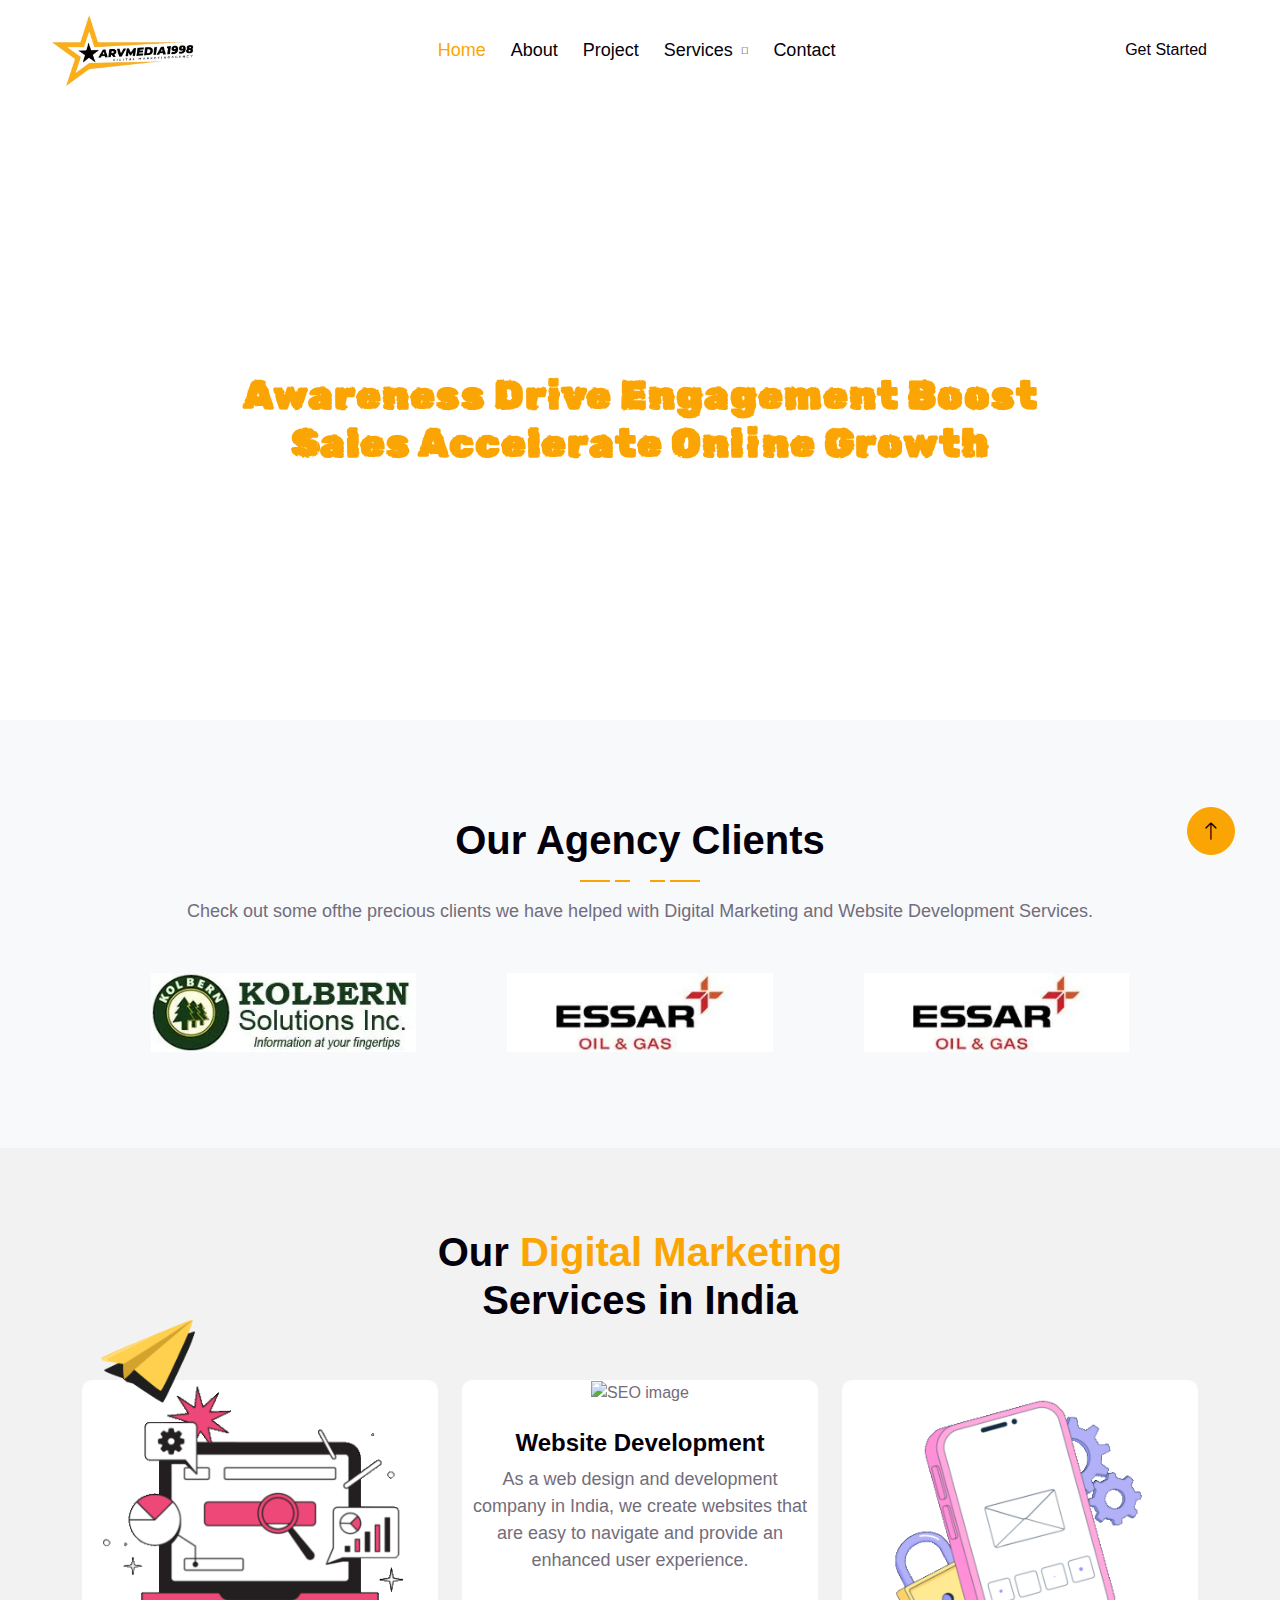
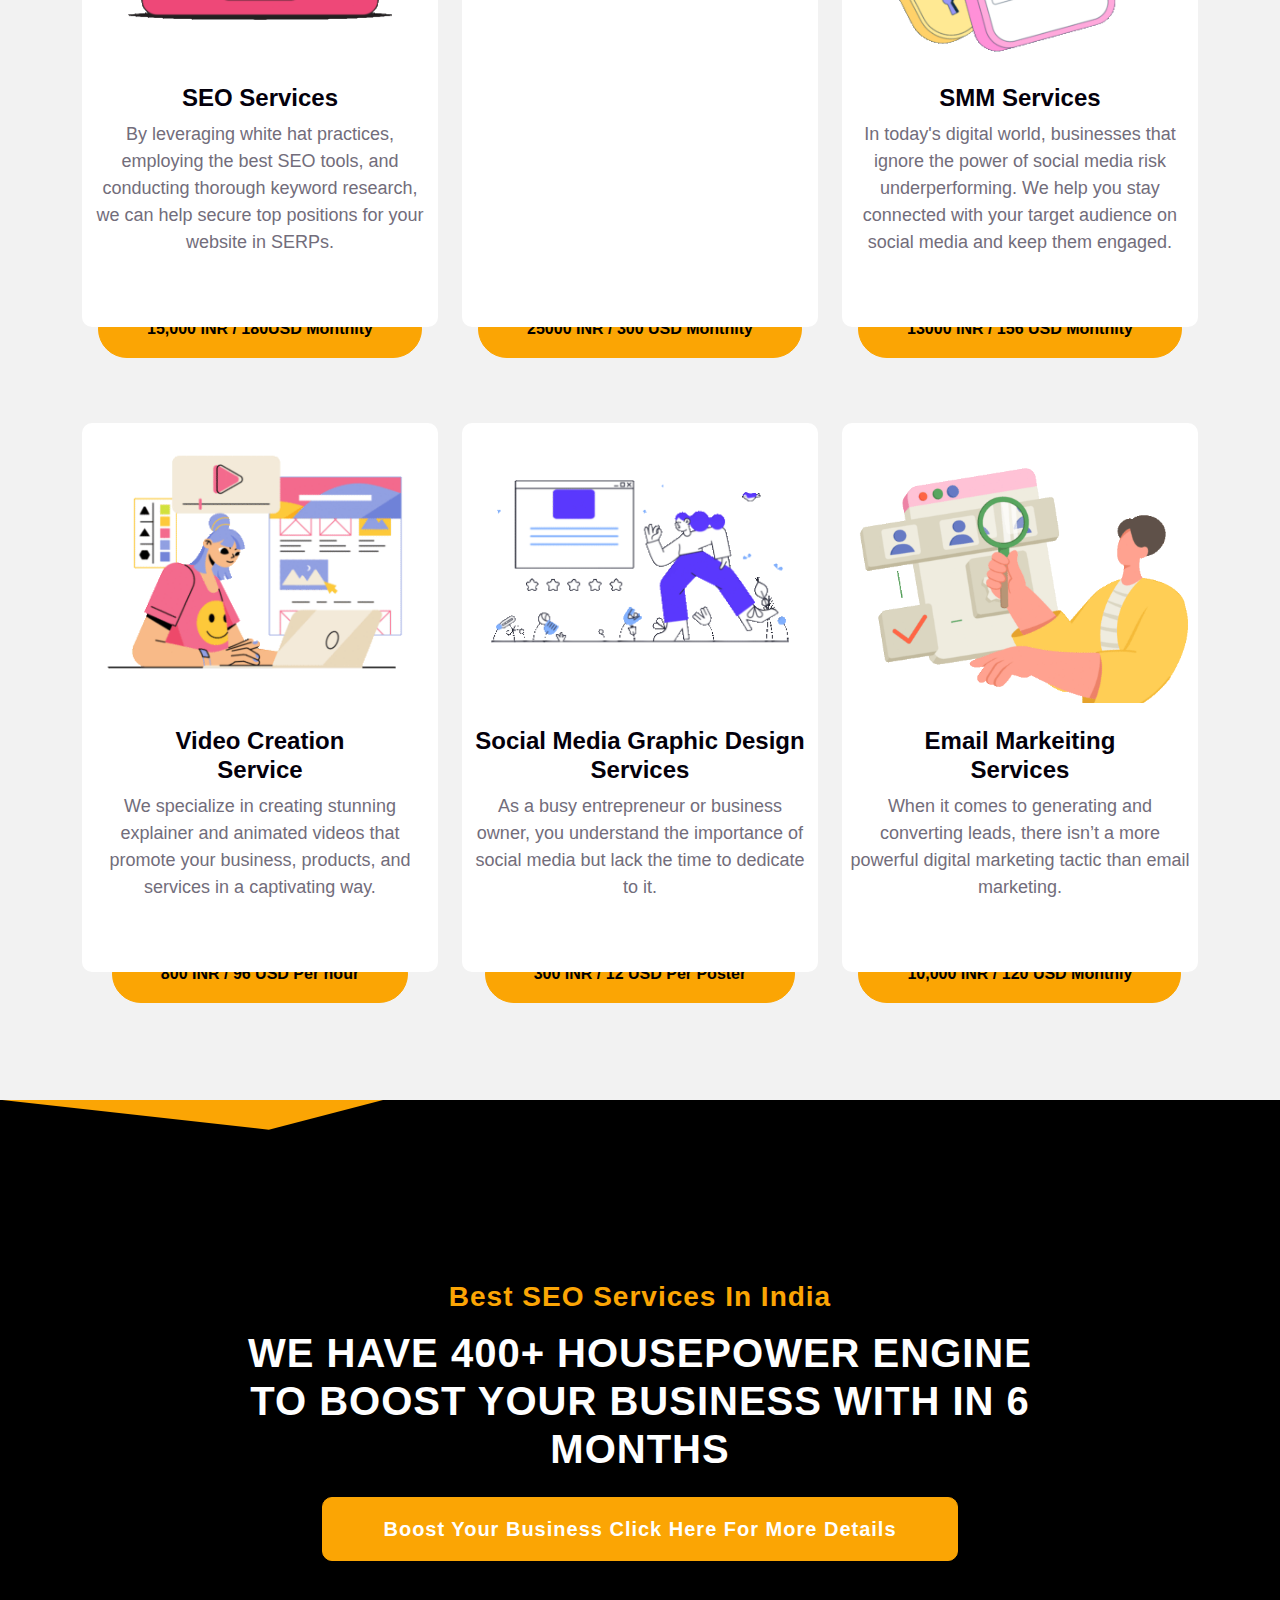
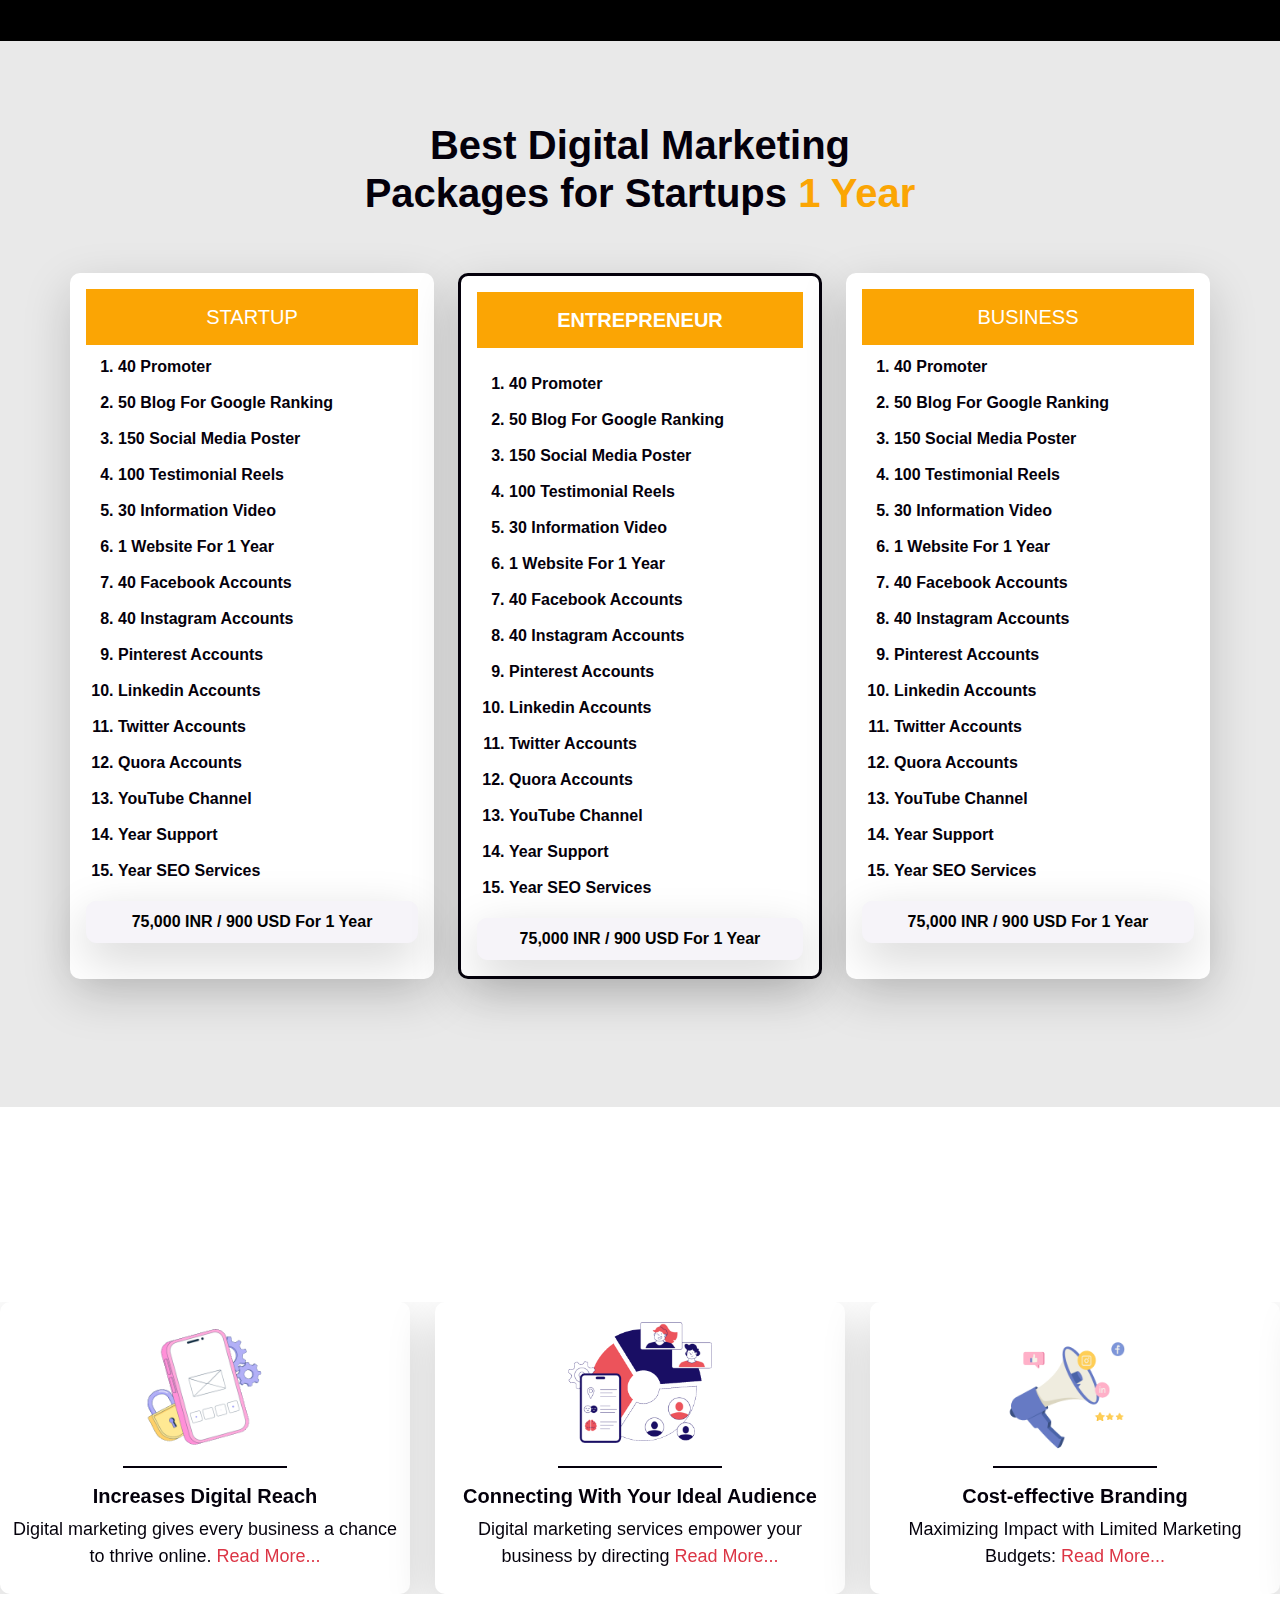
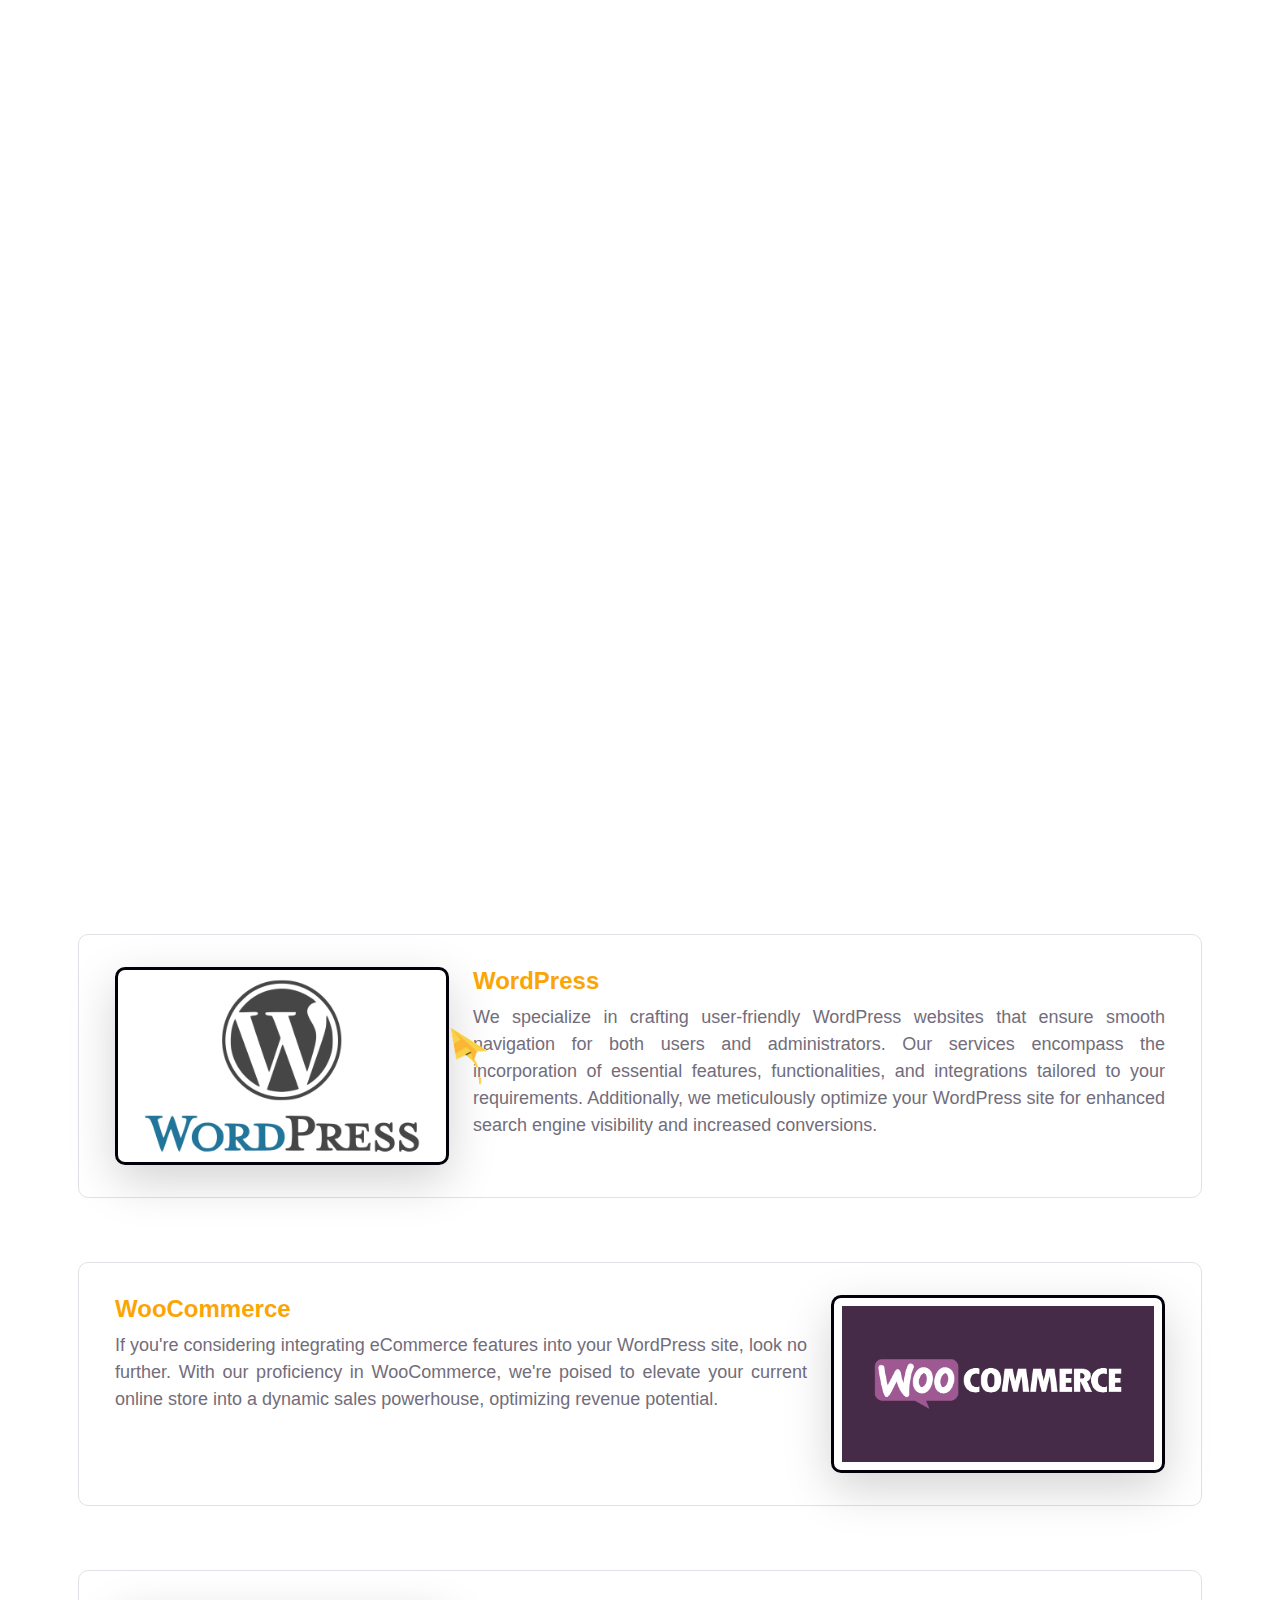
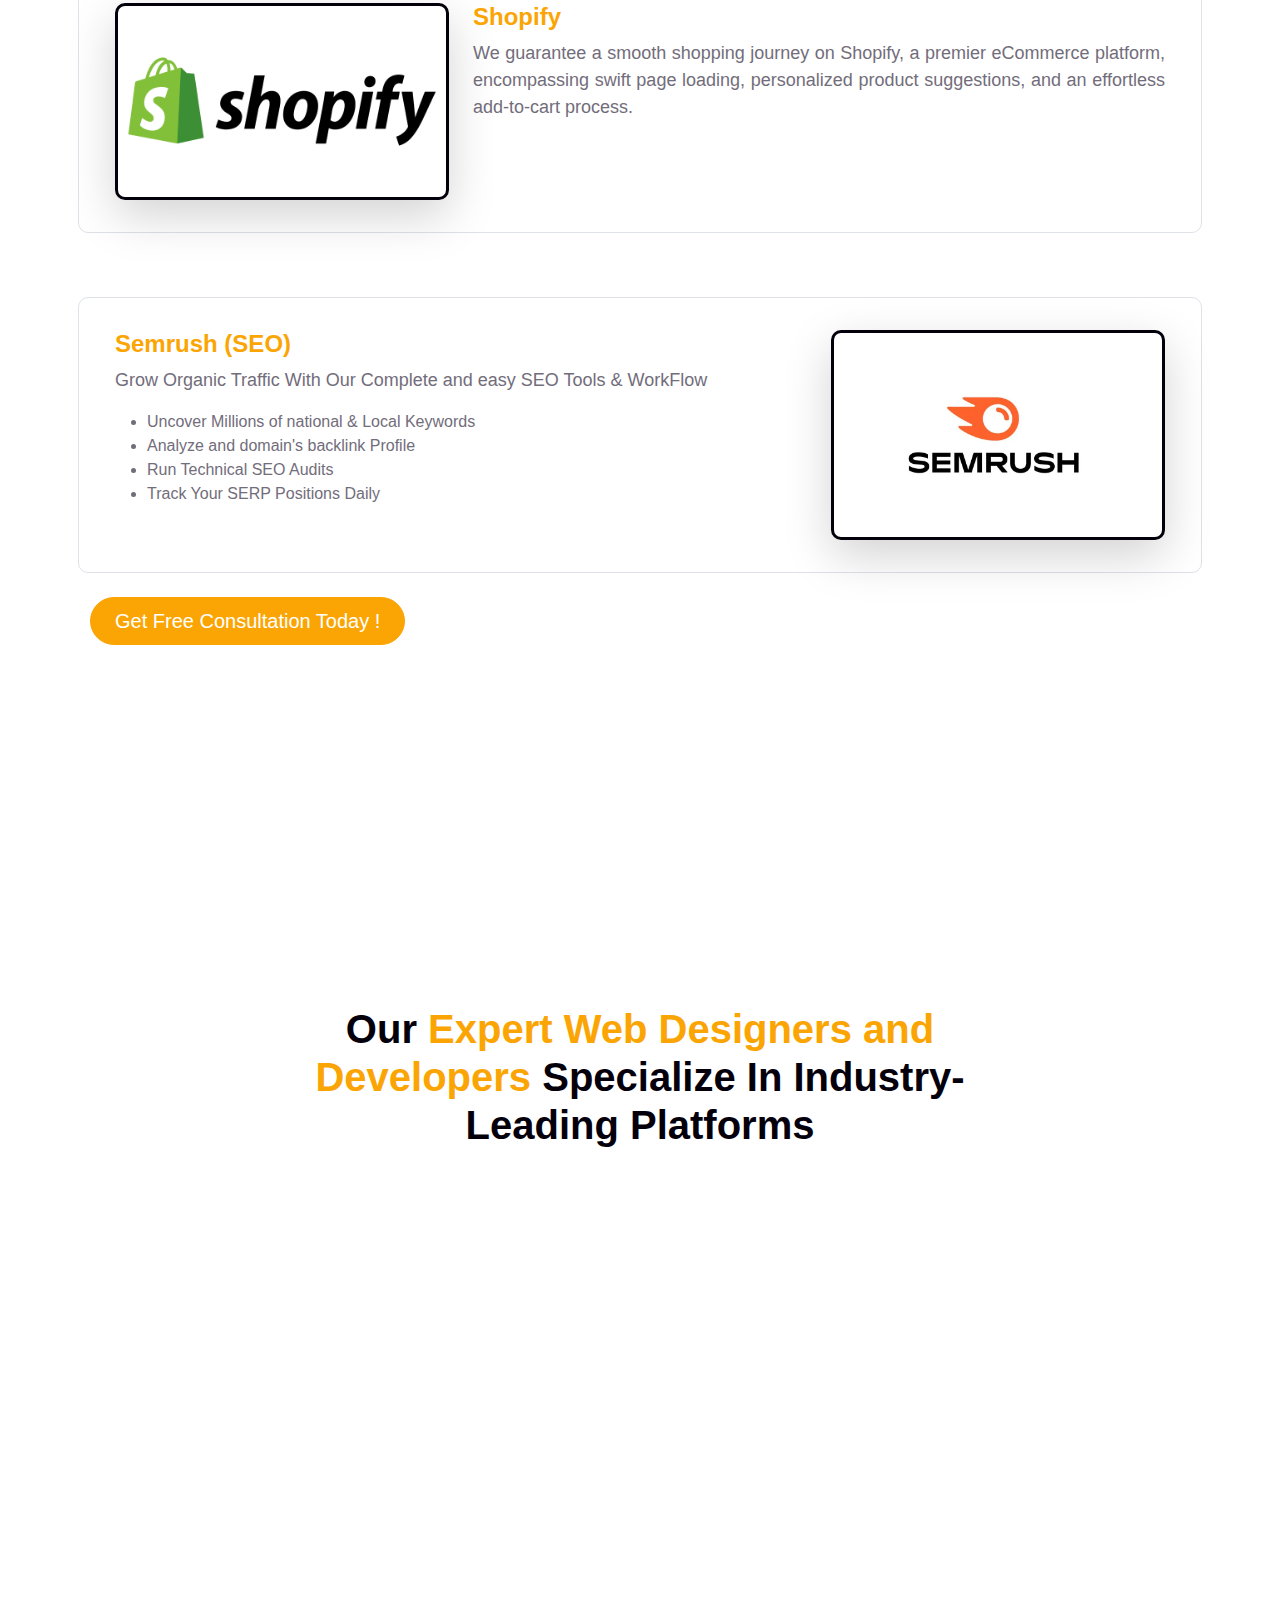
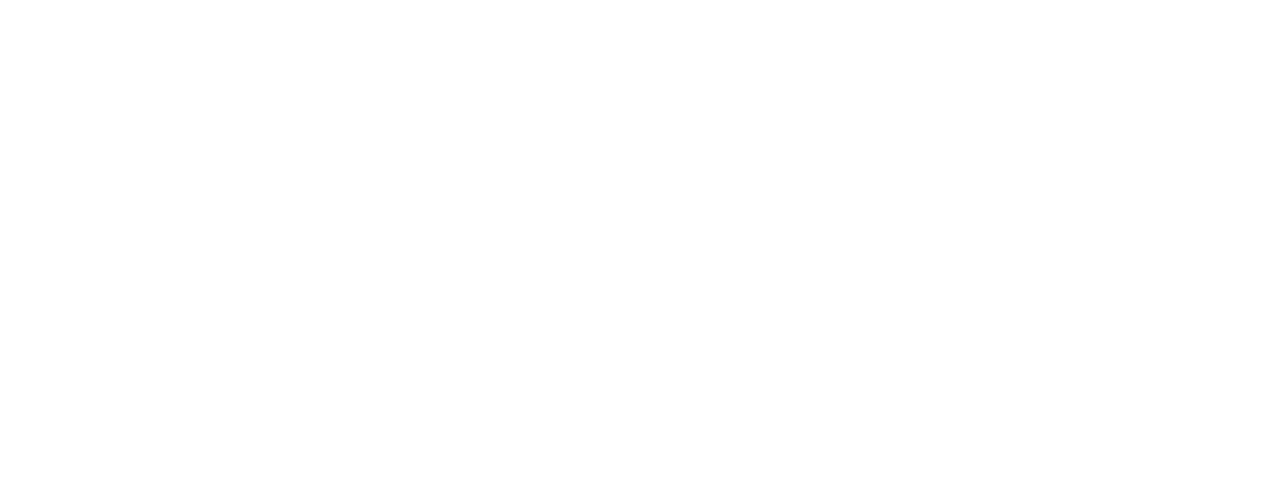
==== index.html @ aaf9b1e8 "load" ====
<!DOCTYPE html>
<html lang="en">

<head>
    <meta charset="utf-8">
    <title>DGital - Digital Agency HTML Template</title>
    <meta content="width=device-width, initial-scale=1.0" name="viewport">
    <meta content="" name="keywords">
    <meta content="" name="description">

    <!-- Favicon -->
    <link href="img/favicon.ico" rel="icon">

    <!-- Google Web Fonts -->
    <link rel="preconnect" href="https://fonts.googleapis.com">
    <link rel="preconnect" href="https://fonts.gstatic.com" crossorigin>
    <link href="https://fonts.googleapis.com/css2?family=Heebo:wght@400;500&family=Jost:wght@500;600;700&display=swap"
        rel="stylesheet">
    <link rel="preconnect" href="https://fonts.googleapis.com">
    <link rel="preconnect" href="https://fonts.gstatic.com" crossorigin>
    <link
        href="https://fonts.googleapis.com/css2?family=Edu+AU+VIC+WA+NT+Hand:wght@400..700&family=Rubik+Distressed&family=Rubik+Maps&display=swap"
        rel="stylesheet">
    <!-- Icon Font Stylesheet -->
    <link href="https://cdnjs.cloudflare.com/ajax/libs/font-awesome/5.10.0/css/all.min.css" rel="stylesheet">
    <link href="https://cdn.jsdelivr.net/npm/bootstrap-icons@1.4.1/font/bootstrap-icons.css" rel="stylesheet">

    <!-- Libraries Stylesheet -->
    <link href="lib/animate/animate.min.css" rel="stylesheet">
    <link href="lib/owlcarousel/assets/owl.carousel.min.css" rel="stylesheet">
    <link href="lib/lightbox/css/lightbox.min.css" rel="stylesheet">

    <!-- Customized Bootstrap Stylesheet -->
    <link href="css/bootstrap.min.css" rel="stylesheet">
    <link rel="stylesheet" href="https://cdnjs.cloudflare.com/ajax/libs/font-awesome/6.6.0/css/all.min.css"
        integrity="sha512-Kc323vGBEqzTmouAECnVceyQqyqdsSiqLQISBL29aUW4U/M7pSPA/gEUZQqv1cwx4OnYxTxve5UMg5GT6L4JJg=="
        crossorigin="anonymous" referrerpolicy="no-referrer" />
    <!-- Template Stylesheet -->
    <link href="css/style.css" rel="stylesheet">
    <style>
        .box {
            height: 80vh;
            /* border: 1px solid red; */
            width: 100%;
        }

        .banner_content {
            position: absolute;
            top: 35%;
            left: 15%;
            text-align: center;
            /* color: white; */
            width: 70%;
        }
    </style>

</head>

<body>
    <div class="container-xxl bg-white p-0">
        <!-- Spinner Start -->
        <div id="spinner"
            class="show bg-white position-fixed translate-middle w-100 vh-100 top-50 start-50 d-flex align-items-center justify-content-center">
            <div class="spinner-grow text-primary" style="width: 3rem; height: 3rem;" role="status">
                <span class="sr-only">Loading...</span>
            </div>
        </div>
        <!-- Spinner End -->


        <!-- Navbar & Hero Start -->
        <div class="container-xxl position-relative p-0 ">
            <nav class="navbar navbar-expand-lg navbar-light bg-white px-4 px-lg-5 py-3 py-lg-0">
                <a href="" class="navbar-brand p-0">

                    <img src="image/logo/logo.jpg" height="100px" width="150px" style="object-fit: cover;" alt="Logo">
                </a>
                <button class="navbar-toggler text-dark" type="button" data-bs-toggle="collapse"
                    data-bs-target="#navbarCollapse">
                    <span class="fa fa-bars"></span>
                </button>
                <div class="collapse navbar-collapse" id="navbarCollapse">
                    <div class="navbar-nav mx-auto py-0">
                        <a href="index.html" class="nav-item nav-link active" style="color: #fcb900;">Home</a>
                        <a href="about.html" class="nav-item nav-link text-dark">About</a>

                        <a href="project.html" class="nav-item nav-link  text-dark">Project</a>
                        <div class="nav-item dropdown ">
                            <a href="#" class="nav-link dropdown-toggle  text-dark"
                                data-bs-toggle="dropdown">Services</a>
                            <div class="dropdown-menu m-0">
                                <a href="seo-services.html" class="dropdown-item">SEO Services</a>
                                <a href="web-designing.html" class="dropdown-item">Website Design Services </a>
                                <a href="404.html" class="dropdown-item">404 Page</a>
                            </div>
                        </div>
                        <a href="contact.html" class="nav-item nav-link  text-dark">Contact</a>
                    </div>
                    <a href="" class="btn rounded-pill py-2 px-4 ms-3 d-none d-lg-block  text-dark">Get Started</a>
                </div>
            </nav>
            <!-- 
            <div class="container-xxl bg-primary hero-header">
                <div class="container px-lg-5">
                    <div class="row g-5  ">
                        <div class="col-lg-6 text-center text-dark text-lg-start">
                            <h1 class="text-dark display-4 mb-4 animated slideInDown">
                                Award Winning Digital Marketing Company in India.</h1>
                            <p class="text-dark pb-3 animated slideInDown fs-4">Lorem ipsum dolor sit amet consectetur
                                adipisicing elit. Nisi, accusamus?</p>
                            <p class="fs-5">Lorem ipsum dolor sit amet consectetur adipisicing elit. Doloribus, impedit!
                            </p>
                            <p class="fs-5">Are you searching for the best digital marketing services in India?</p>
                            <div class="row mb-4">
                                <div class="col-6">
                                    <div class="row align-items-center">
                                        <div class="col-3">
                                            <i class="fa-solid fs-1 fa-map-location  "></i>
                                        </div>
                                        <div class="col">
                                            <p class="p-0 m-0"> Location</p>
                                            <a href="">fddhg</a>
                                        </div>
                                    </div>
                                </div>
                                <div class="col-6">
                                    <div class="row align-items-center">
                                        <div class="col-3">
                                            <i class="fa-solid fs-1 fa-phone  "></i>
                                        </div>
                                        <div class="col">
                                            <p class="p-0 m-0"> Location</p>
                                            <a href="">fddhg</a>
                                        </div>
                                    </div>
                                </div>
                            </div>
                            <a href=""
                                class="btn btn-secondary  py-sm-3 px-sm-5 rounded-pill me-3 animated slideInLeft">Read
                                More</a>
                            <a href="" class="btn btn-light py-sm-3 px-sm-5 rounded-pill animated slideInRight">Contact
                                Us</a>
                        </div>
                        <div class="col-lg-6 text-center text-lg-start align-self-center">
                            <img class="img-fluid animated zoomIn" src="img/hero.png" alt="">
                        </div>
                    </div>
                </div>
            </div> -->
            <div class="box position-relative">
                <iframe width="100%" height="100%" style="object-fit: cover;object-position: center;"
                    src="https://www.youtube.com/embed/usyYMVoJBBs?autoplay=1&mute=1&loop=1&playlist=usyYMVoJBBs&controls=0&modestbranding=1&rel=0"
                    title="YouTube video player" frameborder="0"
                    allow="accelerometer; autoplay; clipboard-write; encrypted-media; gyroscope; picture-in-picture; web-share"
                    referrerpolicy="strict-origin-when-cross-origin" allowfullscreen></iframe>

                <div class="banner_content  responsive_banner">
                    <h4 class="text-white display-6 mb-4">Unlock Your Brand’s Potential: Partner with Top Digital
                        Experts to</h4>
                    <h1 class="text-primary   font">Awareness
                        Drive Engagement
                        Boost Sales
                        Accelerate Online Growth</h1>
                    <p class="fs-5 text-white mt-4">“We have a Complete Solution For Internet Marketing.”</p>
                </div>
            </div>

        </div>
        <!-- Navbar & Hero End -->

        <!-- Our Agency Clients Start -->
        <div class="container-xxl py-5 wow fadeInUp" style="background-color: #f7f9fb;" data-wow-delay="0.1s">
            <div class="container py-5 px-lg-5">
                <!-- <p class="section-title text-secondary justify-content-center"><span></span>Our  Clients<span></span></p> -->
                <h1 class="text-center mb-3">Our Agency Clients</h1>
                <p class="section-title text-secondary justify-content-center"><span></span><span></span></p>

                <p class="text-center mt-2 mb-5  " sty>Check out some ofthe precious clients we have helped with Digital
                    Marketing and Website Development Services.
                </p>
                <div class="owl-carousel logo">
                    <img src="image/clients/1.jpg" alt="">
                    <img src="image/clients/2.jpg" alt="">
                    <img src="image/clients/2.jpg" alt="">
                    <img src="image/clients/2.jpg" alt="">
                </div>
            </div>
        </div>
        <!-- Our Agency Clients End -->
        <!-- Digital Marketing Services start here -->
        <section class="" style="background-color: #f2f2f2; padding: 5rem 0rem;">
            <div class="container  ">
                <div class="row position-relative justify-content-center">
                    <div class="col-lg-5">
                        <div class="service_text text-center ">
                            <h4 class="fs-1">Our <span class="text-primary">Digital Marketing</span> Services in India
                            </h4>
                           
                        </div>
                    </div>
                    <div class="">
                        <img src="image/gif/aniation1.gif" height="auto" width="15%" style="z-index: 1;" class="position-absolute top-50  start-0" alt="">
                    </div>
                    
                </div>
                <div class="row">
                    <div class="col-md-6 col-lg-4 text-center my-5 digital_marketing">
                        <div class="service_cards bg-white rounded h-100  text-center">
                            <!-- <img src="image/seo.jpg" height="auto" width="100%" alt="SEO image"> -->
                            <div class="bg-  mb-4">
                                <img src="image/gif/seo.gif" height="280px" style="object-fit: cover;" width="100%"
                                    alt="SEO image">
                            </div>
                            <div class="pb-4 px-2 ">
                                <h4 class="fw-bold">SEO Services</h4>
                                <p>By leveraging white hat practices,
                                    employing the best SEO tools, and
                                    conducting thorough keyword
                                    research, we can help secure top
                                    positions for your website in SERPs.
                                </p>
                            </div>

                        </div>
                        <a style="margin-top: -27px;" href=""
                            class="btn btn-secondary  fw-bold  py-sm-3 px-sm-5 rounded-pill   animated slideInLeft">15,000
                            INR /
                            180USD
                            Monthlty</a>
                    </div>
                    <div class="col-md-6 col-lg-4 text-center my-5 digital_marketing">
                        <div class="service_cards bg-white rounded h-100   text-center">
                            <div class="bg-  mb-4">
                                <img src="image/gif/modul-lettering-ux-slash-ui-with-toolbar-and-web-design-interface-text.gif"
                                    height="280px" style="object-fit: cover;" width="100%" alt="SEO image">
                            </div>
                            <div class="pb-4 px-2  ">
                                <h4 class="fw-bold">Website Development</h4>
                                <p>As a web design and development
                                    company in India, we create
                                    websites that are easy to navigate
                                    and provide an enhanced user
                                    experience.
                                </p>
                            </div>

                        </div>
                        <a style="margin-top: -27px;" href=""
                            class="btn btn-secondary  fw-bold  py-sm-3 px-sm-5 rounded-pill   animated slideInLeft">25000
                            INR / 300 USD
                            Monthlty</a>
                    </div>
                    <div class="col-md-6 align-items-center col-lg-4 text-center my-5 digital_marketing">
                        <div class="service_cards bg-white rounded h-100  text-center">
                            <div class="bg-  mb-4">
                                <img src="image/gif/1.gif" height="280px" style="object-fit: cover;" width="100%"
                                    alt="SEO image">
                            </div>
                            <!-- Whereas recognition of the inherent dignity -->
                            <div class="pb-4 px-2  ">
                                <h4 class="fw-bold">SMM Services</h4>
                                <p>In today's digital world, businesses
                                    that ignore the power of social
                                    media risk underperforming. We
                                    help you stay connected with your
                                    target audience on social media and
                                    keep them engaged.
                                </p>
                            </div>

                        </div>
                        <a style="margin-top: -27px;" href=""
                            class="btn btn-secondary  fw-bold  py-sm-3 px-sm-5 rounded-pill   animated slideInLeft">13000
                            INR / 156 USD
                            Monthlty</a>
                    </div>
                    <div class="col-md-6 col-lg-4 text-center my-5 digital_marketing">
                        <div class="service_cards bg-white rounded h-100  text-center">
                            <div class="bg-  mb-4">
                                <img src="image/gif/juicy-web-designer-girl-making-landing-page-with-video-color-palette-and-site-blocks.gif"
                                    height="280px" style="object-fit: cover;" width="100%" alt="SEO image">
                            </div>
                            <div class="pb-4 px-2  ">
                                <h4 class="fw-bold">Video Creation <br> Service</h4>
                                <p>We specialize in creating stunning
                                    explainer and animated videos that
                                    promote your business, products,
                                    and services in a captivating way.
                                </p>
                            </div>

                        </div>
                        <a style="margin-top: -27px;" href=""
                            class="btn btn-secondary  fw-bold  py-sm-3 px-sm-5 rounded-pill   animated slideInLeft">800
                            INR / 96 USD
                            Per hour</a>
                    </div>
                    <div class="col-md-6 col-lg-4 text-center my-5 digital_marketing">
                        <div class="service_cards bg-white rounded  h-100 text-center">
                            <div class="bg-  mb-4">
                                <img src="image/gif/pablita-woman-leaving-a-positive-review-on-website.gif"
                                    height="280px" style="object-fit: cover;" width="100%" alt="SEO image">
                            </div>
                            <div class="pb-4 px-2  ">
                                <h4 class="fw-bold">Social Media Graphic Design
                                    Services</h4>
                                <p>As a busy entrepreneur or business owner, you
                                    understand the importance of social media but lack the
                                    time to dedicate to it.
                                </p>
                            </div>

                        </div>
                        <a style="margin-top: -27px;" href=""
                            class="btn btn-secondary  fw-bold  py-sm-3 px-sm-5 rounded-pill   animated slideInLeft">300
                            INR / 12 USD
                            Per Poster</a>
                    </div>
                    <div class="col-md-6 col-lg-4 text-center my-5 digital_marketing">
                        <div class="service_cards bg-white rounded h-100  text-center">
                            <div class="bg-  mb-4">
                                <img src="image/gif/social-recruitment-process-with-hr-finding-the-right-candidate.gif"
                                    height="280px" style="object-fit: cover;" width="100%" alt="SEO image">
                            </div>
                            <div class="pb-4 px-2  ">
                                <h4 class="fw-bold">Email Markeiting <br> Services</h4>
                                <p>When it comes to generating and
                                    converting leads, there isn’t a more
                                    powerful digital marketing tactic
                                    than email marketing.
                                </p>
                            </div>

                        </div>
                        <a style="margin-top: -27px;" href=""
                            class="btn btn-secondary  fw-bold  py-sm-3 px-sm-5 rounded-pill   animated slideInLeft">10,000
                            INR / 120 USD
                            Monthly
                        </a>
                    </div>
                </div>
            </div>
        </section>
        <!-- Digital Marketing Services end here -->
        <section class=" w-100" style="background-color: black; letter-spacing: 1px;">
            <div class="bg_clip   "></div>
            <div class="container" style="padding: 5rem 0rem;">
                <div class="row justify-content-center text-center ">
                    <div class="col-lg-9  text-capitalize ">
                        <h4 class="fs-3 text-primary">Best SEO Services In India </h4>
                        <h2 class="display-6 text-white mt-3" style="font-family: sans-serif !important;">WE HAVE 400+
                            HOUSEPOWER ENGINE
                            TO BOOST YOUR BUSINESS WITH IN 6 MONTHS
                        </h2>
                        <a href="" class=" btn btn-primary p-3 mt-3 px-5 fw-bold fs-5 w-75 m-auto"> Boost Your Business
                            Click Here
                            For More Details</a>
                    </div>
                </div>
            </div>
        </section>

        <section style="background-color: #97979736;">
            <div class="container  " style="padding: 5rem 0rem;">
                <div class="row justify-content-center">
                    <div class="col-lg-6">
                        <div class="  text-center">
                            <h4 class="fs-1">Best Digital Marketing Packages for Startups <span
                                    class="text-primary fw-bold">1
                                    Year</span> </h4>
                        </div>
                    </div>
                </div>
                <div class="row">
                    <div class="col-lg-4 my-5">
                        <div class="package_card bg-white py-3 shadow-lg rounded h-100 bg-  px-3 pt-2 ">
                            <h5 class="bg-primary text-white p-3 text-center mt-2 ">STARTUP</h5>
                            <ol class="text-dark fw-bold ">
                                <li>40 Promoter </li>
                                <li>50 Blog For Google Ranking</li>
                                <li>150 Social Media Poster</li>
                                <li>100 Testimonial Reels </li>
                                <li>30 Information Video</li>
                                <li>1 Website For 1 Year</li>
                                <li>40 Facebook Accounts</li>
                                <li>40 Instagram Accounts</li>
                                <li> Pinterest Accounts</li>
                                <li>Linkedin Accounts</li>
                                <li>Twitter Accounts</li>
                                <li>Quora Accounts</li>
                                <li>YouTube Channel</li>
                                <li> Year Support</li>
                                <li> Year SEO Services</li>
                            </ol>
                            <a href="" class="btn btn-light w-100 shadow-lg p-2 fw-bold">75,000 INR /
                                900 USD For 1 Year</a>
                        </div>
                    </div>
                    <div class="col-lg-4 my-5">
                        <div
                            class="package_card  bg-white py-3 border border-dark border-3 shadow-lg rounded h-100 bg-  px-3 pt-2 ">
                            <h5 class="bg-primary fw-bold mb-4  text-white p-3 text-center mt-2 ">ENTREPRENEUR</h5>
                            <ol class="text-dark fw-bold ">
                                <li>40 Promoter </li>
                                <li>50 Blog For Google Ranking</li>
                                <li>150 Social Media Poster</li>
                                <li>100 Testimonial Reels </li>
                                <li>30 Information Video</li>
                                <li>1 Website For 1 Year</li>
                                <li>40 Facebook Accounts</li>
                                <li>40 Instagram Accounts</li>
                                <li> Pinterest Accounts</li>
                                <li>Linkedin Accounts</li>
                                <li>Twitter Accounts</li>
                                <li>Quora Accounts</li>
                                <li>YouTube Channel</li>
                                <li> Year Support</li>
                                <li> Year SEO Services</li>
                            </ol>
                            <a href="" class="btn btn-light w-100 shadow-lg p-2 fw-bold">75,000 INR /
                                900 USD For 1 Year</a>
                        </div>
                    </div>
                    <div class="col-lg-4 my-5">
                        <div class="package_card bg-white py-3 shadow-lg rounded h-100 bg-  px-3 pt-2 ">
                            <h5 class="bg-primary text-white p-3 text-center mt-2 ">BUSINESS</h5>
                            <ol class="text-dark fw-bold ">
                                <li>40 Promoter </li>
                                <li>50 Blog For Google Ranking</li>
                                <li>150 Social Media Poster</li>
                                <li>100 Testimonial Reels </li>
                                <li>30 Information Video</li>
                                <li>1 Website For 1 Year</li>
                                <li>40 Facebook Accounts</li>
                                <li>40 Instagram Accounts</li>
                                <li> Pinterest Accounts</li>
                                <li>Linkedin Accounts</li>
                                <li>Twitter Accounts</li>
                                <li>Quora Accounts</li>
                                <li>YouTube Channel</li>
                                <li> Year Support</li>
                                <li> Year SEO Services</li>
                            </ol>
                            <a href="" class="btn btn-light w-100 shadow-lg p-2 fw-bold">75,000 INR /
                                900 USD For 1 Year</a>
                        </div>
                    </div>
                </div>
            </div>
        </section>

        <!-- <section>
            <div class="container">
                <div class="row">
                    <div class="col-8">
                        <div class="row">
                            <div class="col-4">
                                <img src="1.png" height="auto" width="100%" alt="">
                                <p></p>
                            </div>
                        </div>
                    </div>
                </div>
            </div>
        </section> -->





        <div class="box_conteiner">
            <div class="container">
                <div class="row justify-content-center">
                    <div class="col-lg-6">
                        <h4 class="mb-5 text-center text-white fs-3">How Does ARV MEDIA 1998 Help Your Business Grow
                            Digitally?
                        </h4>

                    </div>
                </div>
            </div>
            <style>
                .icon_bg img {
                    height: auto;
                    width: 40% !important;
                    /* transform: scale(0.8); */
                }
            </style>
            <div class="owl-carousel caro">
                <div class="item ">
                    <div class="bg-white d-block shadow-lg rounded icon_bg">
                        <img src="image/gif/1.gif" class="border-bottom border-dark border-2 sshadow-lg" height="300px"
                            width="100%" style="object-fit: cover;" alt="">
                        <!-- <img src="image/icon/why3.png" height="auto" width="50%" alt=""> -->
                        <div class="img_content_box text-center text-dark mt-2 p-2">
                            <h5 class="fw-bold mb-2">Increases Digital Reach</h5>
                            <p>Digital marketing gives every business a chance to thrive online. <span
                                    class="text-danger">Read More...</span></p>
                        </div>
                    </div>

                </div>
                <div class="item">
                    <div href="" class="bg-white d-block shadow-lg rounded icon_bg">
                        <img src="image/gif/2.gif" class="border-bottom border-dark border-2 sshadow-lg" height="300px"
                            width="100%" style="object-fit: cover;" alt="">
                        <div class="img_content_box text-center text-dark mt-2 p-2">
                            <h5 class="fw-bold mb-2">Connecting With Your Ideal Audience</h5>
                            <p>Digital marketing services empower your business by directing <span
                                    class="text-danger">Read More...</span></p>
                        </div>
                    </div>
                </div>
                <div class="item">
                    <div href="" class="bg-white d-block shadow-lg rounded icon_bg">
                        <img src="image/gif/3.gif" class="border-bottom border-dark border-2 sshadow-lg" height="300px"
                            width="100%" style="object-fit: cover;" alt="">
                        <div class="img_content_box text-center text-dark mt-2 p-2">
                            <h5 class="fw-bold mb-2">Cost-effective Branding</h5>
                            <p>Maximizing Impact with Limited Marketing Budgets: <span class="text-danger">Read
                                    More...</span></p>

                        </div>
                    </div>
                </div>
                <!-- <div class="item">
                    <div href="" class="bg-white d-block shadow-lg rounded icon_bg">
                        <img src="image/gif/4.gif" class="border-bottom border-dark border-2 sshadow-lg" height="300px"
                            width="100%" style="object-fit: cover;" alt="">
                        <div class="img_content_box text-center text-dark mt-2 p-2">
                            <h5 class="fw-bold mb-2">Remarketing Opportunities</h5>
                            <p>The landscape of digital marketing has brought forth a myriad <span
                                    class="text-danger">Read More...</span></p>

                        </div>
                    </div>
                </div> -->
                <!-- <div class="item">
                    <div href="" class="bg-white d-block shadow-lg rounded icon_bg">
                        <img src="image/gif/5.gif" class="border-bottom border-dark border-2 sshadow-lg" height="300px"
                            width="100%" style="object-fit: cover;" alt="">
                        <div class="img_content_box text-center text-dark mt-2 p-2">
                            <h5 class="fw-bold mb-2">Trackable And Measurable Results</h5>
                            <p>Using conventional marketing approaches, <span class="text-danger">Read More...</span>
                            </p>

                        </div>
                    </div>
                </div> -->
                <div class="item">
                    <div href="" class="bg-white d-block shadow-lg rounded icon_bg">
                        <img src="image/gif/6.gif" class="border-bottom border-dark border-2 sshadow-lg" height="300px"
                            width="100%" style="object-fit: cover;" alt="">
                        <div class="img_content_box text-center text-dark mt-2 p-2">
                            <h5 class="fw-bold mb-2">Increase Earnings</h5>
                            <p>Digital marketing solutions pave the way for elevated conversion <span
                                    class="text-danger">Read More...</span></p>

                        </div>
                    </div>
                </div>
            </div>
        </div>

        <!-- Facts Start -->
        <div class="container-xxl  fact py-5 wow fadeInUp" data-wow-delay="0.1s">
            <div class="container py-5 px-lg-5">
                <div class="row g-4">
                    <div class="col-md-6 col-lg-3 text-center wow fadeIn" data-wow-delay="0.1s">
                        <div class="shadow-lg p-3 rounded ">
                            <i class="fa fa-certificate fa-3x text-secondary mb-3"></i>
                            <div class="d-flex justify-content-center">
                                <h1 class=" mb-2" data-toggle="counter-up">10000</h1>
                                <h1>+</h1>
                            </div>
                            <p class=" mb-0  fs-4 text-dark fw-bold ">Keywords Ranked </p>
                        </div>
                    </div>
                    <div class="col-md-6 col-lg-3 text-center wow fadeIn" data-wow-delay="0.3s">
                        <div class="shadow-lg p-3 rounded">
                            <i class="fa fa-users-cog fa-3x text-secondary mb-3"></i>
                            <div class="d-flex justify-content-center">
                                <h1 class=" mb-2" data-toggle="counter-up">2000</h1>
                                <h1>+</h1>
                            </div>
                            <p class=" mb-0  fs-4 text-dark fw-bold">Case Studies
                            </p>
                        </div>
                    </div>

                    <div class="col-md-6 col-lg-3 text-center wow fadeIn" data-wow-delay="0.7s">
                        <div class="shadow-lg p-3 rounded">
                            <i class="fa fa-users fa-3x text-secondary mb-3"></i>
                            <div class="d-flex justify-content-center">
                                <h1 class=" mb-2" data-toggle="counter-up">1000</h1>
                                <h1>+</h1>
                            </div>
                            <p class=" mb-0  fs-4 text-dark fw-bold">Reviews </p>
                        </div>
                    </div>
                    <div class="col-md-6 col-lg-3 text-center wow fadeIn" data-wow-delay="0.s">
                        <div class="shadow-lg p-3 rounded">
                            <i class="fa fa-check fa-3x text-secondary mb-3"></i>

                            <div class="d-flex justify-content-center">
                                <h1 class=" mb-2" data-toggle="counter-up">15</h1>
                                <h1>K+</h1>
                            </div>
                            <p class=" mb-0  fs-4 text-dark fw-bold">Leads Generated </p>
                        </div>
                    </div>
                </div>
            </div>
        </div>
        <!-- Facts End -->
        <style>
            .fixed_bg {
                background-image: linear-gradient(rgba(0, 0, 0, 0.507), rgba(0, 0, 0, 0.438)), url(people-creating-new-project_23-2147656719.jpg);
                background-size: cover;
                background-attachment: fixed;
                padding: 5rem 0rem;
            }
        </style>
        <div class="fixed_bg">
            <div class="container">
                <div class="row justify-content-center">
                    <div class="col-lg-8 position-relative">
                        <div class="service_text text-center  ">
                            <h4 class="fs-1 text-white">Our Expert Web Designers and Developers
                                Specialize In
                                Industry-Leading Platforms</h4>

                        </div>
                        <img src="image/gif/animation.gif" class="position-absolute top-0" height="auto" width="30%" alt="">

                    </div>
                </div>
                <div class="row my-5 p-2 ">
                    <div class="col-12  ">
                        <div class="row px-4 border rounded py-4 bg-white">
                            <div class="col-lg-4 my-2">
                                <img src="image/lanuage-logo/wp.png" height="auto"
                                    class="border border-dark border-3 p-2 rounded shadow-lg" width="100%" alt="">
                            </div>
                            <div class="col-lg-8 my-2 pere_justify">
                                <h4 class="text-primary">WordPress</h4>
                                <p>We specialize in crafting user-friendly WordPress websites that ensure smooth
                                    navigation
                                    for both users and
                                    administrators. Our services encompass the incorporation of essential features,
                                    functionalities, and
                                    integrations tailored to your requirements. Additionally, we meticulously optimize
                                    your
                                    WordPress site for
                                    enhanced search engine visibility and increased conversions.</p>
                            </div>
                        </div>
                    </div>
                </div>
                <div class="row my-5 p-2">
                    <div class="col-12  ">
                        <div class="row px-4 border rounded py-4 bg-white flex-column-reverse flex-lg-row">

                            <div class="col-lg-8 my-2 pere_justify">
                                <h4 class="text-primary">WooCommerce</h4>
                                <p>If you're considering integrating eCommerce features into your WordPress
                                    site, look no further. With our proficiency in WooCommerce, we're poised
                                    to elevate your current online store into a dynamic sales powerhouse,
                                    optimizing revenue potential.</p>
                            </div>
                            <div class="col-lg-4 my-2">
                                <img src="image/lanuage-logo/wc.jpg" height="auto"
                                    class="border border-dark border-3 p-2 rounded shadow-lg" width="100%" alt="">
                            </div>
                        </div>
                    </div>
                </div>
                <div class="row my-5 p-2">
                    <div class="col-12  ">
                        <div class="row px-4 border rounded py-4 bg-white">
                            <div class="col-lg-4 my-2">
                                <img src="image/lanuage-logo/shopy.png" height="auto"
                                    class="border border-dark border-3 p-2 rounded shadow-lg" width="100%" alt="">
                            </div>
                            <div class="col-lg-8 my-2 pere_justify">
                                <h4 class="text-primary">Shopify</h4>
                                <p>We guarantee a smooth shopping journey on Shopify, a premier
                                    eCommerce platform, encompassing swift page loading, personalized
                                    product suggestions, and an effortless add-to-cart process.
                                </p>
                            </div>
                        </div>
                    </div>
                </div>
                <div class="row my-5 p-2">
                    <div class="col-12  ">
                        <div class="row px-4 border rounded py-4 bg-white flex-column-reverse flex-lg-row">
                            <div class="col-lg-8 my-2 pere_justify">
                                <h4 class="text-primary">Semrush (SEO)</h4>
                                <p>Grow Organic Traffic With Our Complete and easy SEO Tools & WorkFlow </p>
                                <ul>
                                    <li> Uncover Millions of national & Local Keywords </li>
                                    <li> Analyze and domain's backlink Profile </li>
                                    <li> Run Technical SEO Audits</li>
                                    <li> Track Your SERP Positions Daily
                                    </li>
                                </ul>
                            </div>
                            <div class="col-lg-4 my-2">
                                <img src="image/lanuage-logo/semrush.jpg" height="auto"
                                    class="border border-dark border-3 p-2 rounded shadow-lg" width="100%" alt="">
                            </div>
                        </div>
                    </div>
                    <div class="col-12 mt-4 text-center text-lg-start">
                        <a href="" class="btn btn-primary rounded-pill py-2 fs-5 px-4    text-white">Get Free
                            Consultation
                            Today !</a>

                    </div>
                </div>
            </div>
        </div>
      
        <!-- Testimonial Start -->
        <div class="margin">
            <div class="container ">
                <div class="row justify-content-center">
                    <div class="col-lg-8">
                        <div class="service_text text-center  ">
                            <h4 class="fs-1">Our <span class="text-primary"> Expert Web Designers and Developers</span>
                                Specialize In
                                Industry-Leading Platforms</h4>
                        </div>
                    </div>
                </div>
                <div class="row mt-5">
                    <div class="col-lg-4 my-3">
                        <div class="border h-100 p-2 rounded  wow fadeInUp" data-wow-delay="0.1s">
                            <div class="  ">
                                <div class="owl-carousel teste">
                                    <div class="testimonial-item  rounded my-4">
                                        <p class="fs-5"><i
                                                class="fa fa-quote-left fa-4x text-primary mt-n4 me-3"></i>Diam
                                            dolor diam ipsum sit. Aliqu diam amet diam et eos. Clita erat ipsum et lorem
                                            et
                                            sit sed stet lorem sit clita duo justo.</p>
                                        <!-- <div class="d-flex align-items-center">
                                        <img class="img-fluid flex-shrink-0 rounded-circle" src="img/testimonial-1.jpg" style="width: 65px; height: 65px;">
                                        <div class="ps-4">
                                            <h5 class="mb-1">Client Name</h5>
                                            <span>Profession</span>
                                        </div>
                                    </div> -->
                                    </div>
                                    <div class="testimonial-item   rounded my-4">
                                        <p class="fs-5"><i
                                                class="fa fa-quote-left fa-4x text-primary mt-n4 me-3"></i>Diam
                                            dolor diam ipsum sit. Aliqu diam amet diam et eos. Clita erat ipsum et lorem
                                            et
                                            sit sed stet lorem sit clita duo justo.</p>
                                        <!-- <div class="d-flex align-items-center">
                                        <img class="img-fluid flex-shrink-0 rounded-circle" src="img/testimonial-2.jpg" style="width: 65px; height: 65px;">
                                        <div class="ps-4">
                                            <h5 class="mb-1">Client Name</h5>
                                            <span>Profession</span>
                                        </div>
                                    </div> -->
                                    </div>
                                    <div class="testimonial-item   rounded my-4">
                                        <p class="fs-5"><i
                                                class="fa fa-quote-left fa-4x text-primary mt-n4 me-3"></i>Diam
                                            dolor diam ipsum sit. Aliqu diam amet diam et eos. Clita erat ipsum et lorem
                                            et
                                            sit sed stet lorem sit clita duo justo.</p>
                                        <!-- <div class="d-flex align-items-center">
                                        <img class="img-fluid flex-shrink-0 rounded-circle" src="img/testimonial-3.jpg" style="width: 65px; height: 65px;">
                                        <div class="ps-4">
                                            <h5 class="mb-1">Client Name</h5>
                                            <span>Profession</span>
                                        </div>
                                    </div> -->
                                    </div>
                                </div>
                            </div>
                        </div>
                    </div>
                    <div class="col-lg-4 my-3">
                        <div class="border h-100 p-2 rounded  wow fadeInUp" data-wow-delay="0.1s">
                            <div class="  ">
                                <div class="owl-carousel teste">
                                    <div class="testimonial-item   rounded my-4">
                                        <p class="fs-5"><i
                                                class="fa fa-quote-left fa-4x text-primary mt-n4 me-3"></i>Diam
                                            dolor diam ipsum sit. Aliqu diam amet diam et eos. Clita erat ipsum et lorem
                                            et
                                            sit sed stet lorem sit clita duo justo.</p>
                                        <!-- <div class="d-flex align-items-center">
                                        <img class="img-fluid flex-shrink-0 rounded-circle" src="img/testimonial-1.jpg" style="width: 65px; height: 65px;">
                                        <div class="ps-4">
                                            <h5 class="mb-1">Client Name</h5>
                                            <span>Profession</span>
                                        </div>
                                    </div> -->
                                    </div>
                                    <div class="testimonial-item   rounded my-4">
                                        <p class="fs-5"><i
                                                class="fa fa-quote-left fa-4x text-primary mt-n4 me-3"></i>Diam
                                            dolor diam ipsum sit. Aliqu diam amet diam et eos. Clita erat ipsum et lorem
                                            et
                                            sit sed stet lorem sit clita duo justo.</p>
                                        <!-- <div class="d-flex align-items-center">
                                        <img class="img-fluid flex-shrink-0 rounded-circle" src="img/testimonial-2.jpg" style="width: 65px; height: 65px;">
                                        <div class="ps-4">
                                            <h5 class="mb-1">Client Name</h5>
                                            <span>Profession</span>
                                        </div>
                                    </div> -->
                                    </div>
                                    <div class="testimonial-item   rounded my-4">
                                        <p class="fs-5"><i
                                                class="fa fa-quote-left fa-4x text-primary mt-n4 me-3"></i>Diam
                                            dolor diam ipsum sit. Aliqu diam amet diam et eos. Clita erat ipsum et lorem
                                            et
                                            sit sed stet lorem sit clita duo justo.</p>
                                        <!-- <div class="d-flex align-items-center">
                                        <img class="img-fluid flex-shrink-0 rounded-circle" src="img/testimonial-3.jpg" style="width: 65px; height: 65px;">
                                        <div class="ps-4">
                                            <h5 class="mb-1">Client Name</h5>
                                            <span>Profession</span>
                                        </div>
                                    </div> -->
                                    </div>
                                </div>
                            </div>
                        </div>
                    </div>
                    <div class="col-lg-4 my-3">
                        <div class="border h-100 p-2 rounded wow fadeInUp" data-wow-delay="0.1s">
                            <div class="  ">
                                <div class="owl-carousel teste">
                                    <div class="testimonial-item   rounded my-4">
                                        <p class="fs-5"><i
                                                class="fa fa-quote-left fa-4x text-primary mt-n4 me-3"></i>Diam
                                            dolor diam ipsum sit. Aliqu diam amet diam et eos. Clita erat ipsum et lorem
                                            et
                                            sit sed stet lorem sit clita duo justo.</p>
                                        <!-- <div class="d-flex align-items-center">
                                        <img class="img-fluid flex-shrink-0 rounded-circle" src="img/testimonial-1.jpg" style="width: 65px; height: 65px;">
                                        <div class="ps-4">
                                            <h5 class="mb-1">Client Name</h5>
                                            <span>Profession</span>
                                        </div>
                                    </div> -->
                                    </div>
                                    <div class="testimonial-item   rounded my-4">
                                        <p class="fs-5"><i
                                                class="fa fa-quote-left fa-4x text-primary mt-n4 me-3"></i>Diam
                                            dolor diam ipsum sit. Aliqu diam amet diam et eos. Clita erat ipsum et lorem
                                            et
                                            sit sed stet lorem sit clita duo justo.</p>
                                        <!-- <div class="d-flex align-items-center">
                                        <img class="img-fluid flex-shrink-0 rounded-circle" src="img/testimonial-2.jpg" style="width: 65px; height: 65px;">
                                        <div class="ps-4">
                                            <h5 class="mb-1">Client Name</h5>
                                            <span>Profession</span>
                                        </div>
                                    </div> -->
                                    </div>
                                    <div class="testimonial-item  rounded my-4">
                                        <p class="fs-5"><i
                                                class="fa fa-quote-left fa-4x text-primary mt-n4 me-3"></i>Diam
                                            dolor diam ipsum sit. Aliqu diam amet diam et eos. Clita erat ipsum et lorem
                                            et
                                            sit sed stet lorem sit clita duo justo.</p>
                                        <!-- <div class="d-flex align-items-center">
                                        <img class="img-fluid flex-shrink-0 rounded-circle" src="img/testimonial-3.jpg" style="width: 65px; height: 65px;">
                                        <div class="ps-4">
                                            <h5 class="mb-1">Client Name</h5>
                                            <span>Profession</span>
                                        </div>
                                    </div> -->
                                    </div>
                                </div>
                            </div>
                        </div>
                    </div>
                </div>
            </div>
        </div>
        <!-- Testimonial End -->
        <!-- Back to Top -->
        <a href="#" class="btn btn-lg btn-secondary btn-lg-square back-to-top"><i class="bi bi-arrow-up"></i></a>
    </div>
    <!-- Footer Start -->
    <div class="container-fluid  text-light footer wow fadeIn" data-wow-delay="0.1s" style="background-color: #181E23;">
        <div class="container-fluid py-5 px-lg-5">
            <div class="row g-1">

                <div class="col-md-6 col-lg-2">
                    <p class="section-title text-white h5 mb-4">Services</p>
                    <a class="btn btn-link" href="">Digital Marketing</a>
                    <a class="btn btn-link" href="">Web Development</a>
                    <a class="btn btn-link" href="">SMM Services</a>
                    <a class="btn btn-link" href="">SEO Services</a>
                    <a class="btn btn-link" href="">SMO Services</a>
                    <a class="btn btn-link" href="">PPC Services</a>
                </div>

                <div class="col-md-6 col-lg-2">
                    <p class="section-title text-white h5 mb-4">Packages</p>
                    <a class="btn btn-link" href="">SEO Packages</a>
                    <a class="btn btn-link" href="">PPC Packages</a>
                    <a class="btn btn-link" href="">SMM Packages</a>
                    <a class="btn btn-link" href="">Facebook Packages</a>
                    <a class="btn btn-link" href="">YouTube Packages</a>

                </div>
                <div class="col-md-6 col-lg-2">
                    <p class="section-title text-white h5 mb-4">Agency</p>
                    <a class="btn btn-link" href="">About Us</a>
                    <a class="btn btn-link" href="">Portfolio</a>
                    <a class="btn btn-link" href="">Career</a>
                    <a class="btn btn-link" href="">Reviews</a>

                </div>
                <div class="col-md-6 col-lg-2">
                    <p class="section-title text-white h5 mb-4">Policies</p>
                    <a class="btn btn-link" href="">Partner</a>
                    <a class="btn btn-link" href="">Privacy Policy</a>
                    <a class="btn btn-link" href="">Terms & Conditions</a>

                </div>
                <div class="col-md-6 col-lg-4">
                    <p class="section-title text-white h5 mb-4">Address<span></span></p>
                    <p><i class="fa fa-map-marker-alt me-3"></i><small>UG-23B, Jaina Tower-1, District Center,
                            Janakpuri, New Delhi-110058</small></p>
                    <p><i class="fa fa-phone-alt me-3"></i><a class="text-white" href="tel:8527450318">+91
                            8527450318</a></p>
                    <p><i class="fa fa-envelope me-3"></i><a href="mailto:info@arvmedia1998.com"
                            class="text-white"><small>info@arvmedia1998.com</small></a></p>
                    <div class="d-flex pt-2">
                        <a class="btn btn-outline-light btn-social" href="https://in.pinterest.com/arvmedia1998/"><i
                                class="fa-brands fa-pinterest"></i></a>
                        <a class="btn btn-outline-light btn-social" href="https://www.facebook.com/arvmedia1998/"><i
                                class="fab fa-facebook-f"></i></a>
                        <a class="btn btn-outline-light btn-social"
                            href="https://www.youtube.com/channel/UC_pArzMts_aL-MMC0mS2niQ"><i
                                class="fa-brands fa-youtube"></i></a>
                        <a class="btn btn-outline-light btn-social"
                            href="https://www.linkedin.com/in/arvind-kumar-arvmedia1998/"><i
                                class="fab fa-linkedin-in"></i></a>
                    </div>
                </div>
            </div>
        </div>
        <div class="container px-lg-5">
            <div class="copyright">
                <div class="row">
                    <div class="col-md-6 text-center text-md-start mb-3 mb-md-0">
                        &copy; <a class="border-bottom" href="#">ARV MEDIA 1998</a>, All Right Reserved.


                        Designed By <a class="border-bottom" href="https://htmlcodex.com">Web2Export</a>
                    </div>
                    <div class="col-md-6 text-center text-md-end">
                        <div class="footer-menu">
                            <img src="image/logo/web2export.jpg" height="70px" width="200px" alt="">
                        </div>
                    </div>
                </div>
            </div>
        </div>
    </div>
    <!-- <div class="container-fluid  text-light footer wow fadeIn" data-wow-delay="0.1s" style="background-color: #181E23;">
        <div class="container py-5 px-lg-5">
            <div class="row g-5">
                <div class="col-md-6 col-lg-3">
                    <p class="section-title text-white h5 mb-4">Address<span></span></p>
                    <p><i class="fa fa-map-marker-alt me-3"></i>UG-23B, Jaina Tower-1, District Center, Janakpuri, New Delhi-110058</p>
                    <p><i class="fa fa-phone-alt me-3"></i><a class="text-white" href="tel:8527450318">+91 8527450318</a></p>
                    <p><i class="fa fa-envelope me-3"></i><a href="mailto:info@arvmedia1998.com" class="text-white"><small >info@arvmedia1998.com</small></a></p>
                    <div class="d-flex pt-2">
                        <a class="btn btn-outline-light btn-social" href="https://in.pinterest.com/arvmedia1998/"><i class="fa-brands fa-pinterest"></i></a>
                        <a class="btn btn-outline-light btn-social" href="https://www.facebook.com/arvmedia1998/"><i class="fab fa-facebook-f"></i></a>
                        <a class="btn btn-outline-light btn-social" href="https://www.youtube.com/channel/UC_pArzMts_aL-MMC0mS2niQ"><i class="fa-brands fa-youtube"></i></a>
                        <a class="btn btn-outline-light btn-social" href="https://www.linkedin.com/in/arvind-kumar-arvmedia1998/"><i class="fab fa-linkedin-in"></i></a>
                    </div>
                </div>
                <div class="col-md-6 col-lg-3">
                    <p class="section-title text-white h5 mb-4">Quick Link<span></span></p>
                    <a class="btn btn-link" href="">About Us</a>
                    <a class="btn btn-link" href="">Contact Us</a>
                    <a class="btn btn-link" href="">Privacy Policy</a>
                    <a class="btn btn-link" href="">Terms & Condition</a>
                    <a class="btn btn-link" href="">Career</a>
                </div>
                <div class="col-md-6 col-lg-3">
                    <p class="section-title text-white h5 mb-4">Gallery<span></span></p>
                    <div class="row g-2">
                        <div class="col-4">
                            <img class="img-fluid" src="img/portfolio-1.jpg" alt="Image">
                        </div>
                        <div class="col-4">
                            <img class="img-fluid" src="img/portfolio-2.jpg" alt="Image">
                        </div>
                        <div class="col-4">
                            <img class="img-fluid" src="img/portfolio-3.jpg" alt="Image">
                        </div>
                        <div class="col-4">
                            <img class="img-fluid" src="img/portfolio-4.jpg" alt="Image">
                        </div>
                        <div class="col-4">
                            <img class="img-fluid" src="img/portfolio-5.jpg" alt="Image">
                        </div>
                        <div class="col-4">
                            <img class="img-fluid" src="img/portfolio-6.jpg" alt="Image">
                        </div>
                    </div>
                </div>
                <div class="col-md-6 col-lg-3">
                    <p class="section-title text-white h5 mb-4">Newsletter<span></span></p>
                    <p>Lorem ipsum dolor sit amet elit. Phasellus nec pretium mi. Curabitur facilisis ornare velit
                        non vulpu</p>
                    <div class="position-relative w-100 mt-3">
                        <input class="form-control border-0 rounded-pill w-100 ps-4 pe-5" type="text"
                            placeholder="Your Email" style="height: 48px;">
                        <button type="button" class="btn shadow-none position-absolute top-0 end-0 mt-1 me-2"><i
                                class="fa fa-paper-plane text-primary fs-4"></i></button>
                    </div>
                </div>
            </div>
        </div>
        <div class="container px-lg-5">
            <div class="copyright">
                <div class="row">
                    <div class="col-md-6 text-center text-md-start mb-3 mb-md-0">
                        &copy; <a class="border-bottom" href="#">Your Site Name</a>, All Right Reserved.


                        Designed By <a class="border-bottom" href="https://htmlcodex.com">HTML Codex</a>
                    </div>
                    <div class="col-md-6 text-center text-md-end">
                        <div class="footer-menu">
                            <a href="">Home</a>
                            <a href="">Cookies</a>
                            <a href="">Help</a>
                            <a href="">FQAs</a>
                        </div>
                    </div>
                </div>
            </div>
        </div>
    </div> -->
    <!-- Footer End -->

    <!-- JavaScript Libraries -->
    <script src="https://code.jquery.com/jquery-3.4.1.min.js"></script>
    <script src="https://cdn.jsdelivr.net/npm/bootstrap@5.0.0/dist/js/bootstrap.bundle.min.js"></script>
    <script src="lib/wow/wow.min.js"></script>
    <script src="lib/easing/easing.min.js"></script>
    <script src="lib/waypoints/waypoints.min.js"></script>
    <script src="lib/counterup/counterup.min.js"></script>
    <script src="lib/owlcarousel/owl.carousel.min.js"></script>
    <script src="lib/isotope/isotope.pkgd.min.js"></script>
    <script src="lib/lightbox/js/lightbox.min.js"></script>

    <!-- Template Javascript -->
    <script src="js/main.js"></script>
</body>

</html>
---- css/style.css ----
/********** Template CSS **********/
:root {
    --primary: #6222CC;
    --secondary: #FBA504;
    --light: #F6F4F9;
    --dark: #04000B;
}
h1,h2,h3,h4,h5,h6{
    /* font-family: sans-serif !important; */
}
p{
    font-size: 18px;
}
/*** Spinner ***/
#spinner {
    opacity: 0;
    visibility: hidden;
    transition: opacity .5s ease-out, visibility 0s linear .5s;
    z-index: 99999;
}

#spinner.show {
    transition: opacity .5s ease-out, visibility 0s linear 0s;
    visibility: visible;
    opacity: 1;
}

.back-to-top {
    position: fixed;
    display: none;
    right: 45px;
    bottom: 45px;
    z-index: 99;
}


/*** Heading ***/
h1,
h2,
.fw-bold {
    font-weight: 700 !important;
}

h3,
h4,
.fw-semi-bold {
    font-weight: 600 !important;
}

h5,
h6,
.fw-medium {
    font-weight: 500 !important;
}


/*** Button ***/
.btn {
    font-weight: 500;
    transition: .5s;
}

.btn:hover {
    box-shadow: 0 0 10px rgba(0, 0, 0, .5);
}

.btn-square {
    width: 38px;
    height: 38px;
}

.btn-sm-square {
    width: 32px;
    height: 32px;
}

.btn-lg-square {
    width: 48px;
    height: 48px;
}

.btn-square,
.btn-sm-square,
.btn-lg-square {
    padding: 0;
    display: flex;
    align-items: center;
    justify-content: center;
    font-weight: normal;
    border-radius: 50px;
}


/*** Navbar ***/
.navbar .dropdown-toggle::after {
    border: none;
    content: "\f067";
    font-family: "DM Sans", sans-serif;
    font-size: 10px;
    font-weight: bold;
    vertical-align: middle;
    margin-left: 8px;
}

.navbar-light .navbar-nav .nav-link {
    position: relative;
    margin-right: 25px;
    padding: 35px 0;
    font-family: "DM Sans", sans-serif;
    font-size: 18px;
    font-weight: 500;
    color: var(--dark) !important;
    outline: none;
    transition: .5s;
}

.sticky-top.navbar-light .navbar-nav .nav-link {
    padding: 20px 0;
    /* color: var(--dark) !important; */
    color: rgb(0, 0, 0) !important;
}

.navbar-light .navbar-nav .nav-link:hover,
.navbar-light .navbar-nav .nav-link.active {
    color: var(--secondary) !important;
}

.navbar-light .navbar-brand h1 {
    color: #FFFFFF;
}

.navbar-light .navbar-brand img {
    max-height: 100px;
    transition: .5s;
}

.sticky-top.navbar-light .navbar-brand img {
    max-height: 100px;

}

@media (max-width: 991.98px) {
    .sticky-top.navbar-light {
        position: relative;
        background: #FFFFFF;
    }

    .navbar-light .navbar-collapse {
        margin-top: 15px;
        border-top: 1px solid #DDDDDD;
    }

    .navbar-light .navbar-nav .nav-link,
    .sticky-top.navbar-light .navbar-nav .nav-link {
        padding: 10px 0;
        margin-left: 0;
        color: rgb(0, 0, 0)!important;
    }

    .navbar-light .navbar-brand h1 {
        color: var(--primary);
    }

    .navbar-light .navbar-brand img {
        max-height: 100px;
    }
}

@media (min-width: 992px) {
    .navbar-light {
        position: absolute;
        width: 100%;
        top: 0;
        left: 0;
        border-bottom: 1px solid rgba(256, 256, 256, .1);
        z-index: 999;
    }
   
    .sticky-top.navbar-light {
        position: fixed;
        background: #FFFFFF;
    }

    .sticky-top.navbar-light .navbar-brand h1 {
        color: var(--primary);
    }

    .navbar-light .navbar-nav .nav-item .dropdown-menu {
        display: block;
        border: none;
        margin-top: 0;
        top: 150%;
        opacity: 0;
        visibility: hidden;
        transition: .5s;
    }

    .navbar-light .navbar-nav .nav-item:hover .dropdown-menu {
        top: 100%;
        visibility: visible;
        transition: .5s;
        opacity: 1;
    }

    .navbar-light .btn {
        color: var(--dark);
        background: #FFFFFF;
    }

    .sticky-top.navbar-light .btn {
        color: var(--dark);
        background: var(--secondary);
    }
}


/*** Hero Header ***/
.hero-header {
    /* margin-bottom: 6rem; */
    padding: 10rem 0;
    background:
        url(../img/blob-top-left.png),
        url(../img/blob-top-right.png),
        url(../img/blob-bottom-left.png),
        url(../img/blob-bottom-right.png),
        url(../img/blob-center.png) ;
    background-position:
        left 0px top 0px,
        right 0px top 0px,
        left 0px bottom 0px,
        right 0px bottom 0px,
        center center,
        center bottom;
    background-repeat: no-repeat;
}

@media (max-width: 991.98px) {
    .hero-header {
        padding: 6rem 0 9rem 0;
    }
}


/*** Section Title ***/
.section-title {
    position: relative;
    display: flex;
    align-items: center;
    font-weight: 500;
    text-transform: uppercase;
}

.section-title span:first-child,
.section-title span:last-child {
    position: relative;
    display: inline-block;
    margin-right: 30px;
    width: 30px;
    height: 2px;
}

.section-title span:last-child {
    margin-right: 0;
    margin-left: 30px;
}

.section-title span:first-child::after,
.section-title span:last-child::after {
    position: absolute;
    content: "";
    width: 15px;
    height: 2px;
    top: 0;
    right: -20px;
}

.section-title span:last-child::after {
    right: auto;
    left: -20px;
}

.section-title.text-primary span:first-child,
.section-title.text-primary span:last-child,
.section-title.text-primary span:first-child::after,
.section-title.text-primary span:last-child::after {
    background: var(--primary);
}

.section-title.text-secondary span:first-child,
.section-title.text-secondary span:last-child,
.section-title.text-secondary span:first-child::after,
.section-title.text-secondary span:last-child::after {
    background: var(--secondary);
}

.section-title.text-white span:first-child,
.section-title.text-white span:last-child,
.section-title.text-white span:first-child::after,
.section-title.text-white span:last-child::after {
    background: #FFFFFF;
}


/*** Feature ***/
.feature-item {
    transition: .5s;
}

.feature-item:hover {
    margin-top: -15px;
}


/*** About ***/
.progress {
    height: 5px;
}

.progress .progress-bar {
    width: 0px;
    transition: 3s;
}


/*** Fact ***/
.fact {
    margin: 6rem 0;
    background:
        url(../img/blob-top-left.png),
        url(../img/blob-top-right.png),
        url(../img/blob-bottom-left.png),
        url(../img/blob-bottom-right.png),
        url(../img/blob-center.png);
    background-position:
        left 0px top 0px,
        right 0px top 0px,
        left 0px bottom 0px,
        right 0px bottom 0px,
        center center;
    background-repeat: no-repeat;
}


/*** Service ***/
.service-item {
    position: relative;
    padding: 45px 30px;
    background: var(--light);
    overflow: hidden;
    transition: .5s;
}

.service-item:hover {
    margin-top: -15px;
    padding-bottom: 60px;
    background: var(--primary);
}

.service-item .service-icon {
    margin: 0 auto 20px auto;
    width: 100px;
    height: 100px;
    display: flex;
    align-items: center;
    justify-content: center;
    color: var(--light);
    background: url(../img/blob-primary.png) center center no-repeat;
    background-size: contain;
    transition: .5s;
}

.service-item:hover .service-icon {
    color: var(--dark);
    background: url(../img/blob-secondary.png) center center no-repeat;
    background-size: contain;
}

.service-item h5,
.service-item p {
    transition: .5s;
}

.service-item:hover h5,
.service-item:hover p {
    color: #FFFFFF;
}

.service-item a.btn {
    position: absolute;
    bottom: -40px;
    left: 50%;
    transform: translateX(-50%);
    color: var(--primary);
    background: #FFFFFF;
    border-radius: 40px 40px 0 0;
    transition: .5s;
    z-index: 1;
}

.service-item a.btn:hover {
    color: var(--dark);
    background: var(--secondary);
}

.service-item:hover a.btn {
    bottom: 0;
}


/*** Project Portfolio ***/
#portfolio-flters li {
    display: inline-block;
    font-weight: 500;
    color: var(--dark);
    cursor: pointer;
    transition: .5s;
    border-bottom: 2px solid transparent;
}

#portfolio-flters li:hover,
#portfolio-flters li.active {
    color: var(--primary);
    border-color: var(--primary);
}

.portfolio-item img {
    transition: .5s;
}

.portfolio-item:hover img {
    transform: scale(1.1);
}

.portfolio-item .portfolio-overlay {
    position: absolute;
    display: flex;
    align-items: center;
    justify-content: center;
    width: 100%;
    height: 100%;
    top: 0;
    left: 0;
    background: rgba(98, 34, 204, .9);
    transition: .5s;
    opacity: 0;
}

.portfolio-item:hover .portfolio-overlay {
    opacity: 1;
}


/*** Newsletter ***/
.newsletter {
    margin: 6rem 0;
    background:
        url(../img/blob-top-left.png),
        url(../img/blob-top-right.png),
        url(../img/blob-bottom-left.png),
        url(../img/blob-bottom-right.png),
        url(../img/blob-center.png);
    background-position:
        left 0px top 0px,
        right 0px top 0px,
        left 0px bottom 0px,
        right 0px bottom 0px,
        center center;
    background-repeat: no-repeat;
}


/*** Testimonial ***/
.testimonial-carousel .testimonial-item {
    padding: 0 30px 30px 30px;
}

.testimonial-carousel .owl-nav {
    display: flex;
    justify-content: center;
}

.testimonial-carousel .owl-nav .owl-prev,
.testimonial-carousel .owl-nav .owl-next {
    margin: 0 12px;
    width: 60px;
    height: 60px;
    display: flex;
    align-items: center;
    justify-content: center;
    color: #FFC107;
    background: #fba5041f;
    border-radius: 60px;
    font-size: 22px;
    transition: .5s;
}

.testimonial-carousel .owl-nav .owl-prev:hover,
.testimonial-carousel .owl-nav .owl-next:hover {
    color: #ffffff;
    background: #fba504;
    box-shadow: 0 0 10px rgba(0, 0, 0, .5);
}


/*** Team ***/
.team-item .btn {
    color: var(--primary);
    background: #FFFFFF;
}

.team-item .btn:hover {
    color: #FFFFFF;
    background: var(--primary);
}


/*** Footer ***/
.footer {
    margin-top: 6rem;
    padding-top: 4rem;
    /* background:
      
        url(../img/map.png);
    background-position:
        center top,
        center center;
    background-repeat: no-repeat; */
}

.footer .btn.btn-social {
    margin-right: 5px;
    width: 40px;
    height: 40px;
    display: flex;
    align-items: center;
    justify-content: center;
    color: var(--light);
    border: 1px solid rgba(256, 256, 256, .1);
    border-radius: 40px;
    transition: .3s;
}

.footer .btn.btn-social:hover {
    color: var(--primary);
}

.footer .btn.btn-link {
    display: block;
    margin-bottom: 10px;
    padding: 0;
    text-align: left;
    color: var(--light);
    font-weight: normal;
    transition: .3s;
}

/* .footer .btn.btn-link::before {
    position: relative;
    content: "\f105";
    font-family: "DM Sans", sans-serif;
    font-family: "Font Awesome 5 Free";
    font-weight: 900;
    margin-right: 10px;
} */

.footer .btn.btn-link:hover {
    letter-spacing: 1px;
    box-shadow: none;
    color: var(--secondary);
}

.footer .copyright {
    padding: 25px 0;
    font-size: 14px;
    border-top: 1px solid rgba(256, 256, 256, .1);
}

.footer .copyright a {
    color: var(--light);
}

.footer .footer-menu a {
    margin-right: 15px;
    padding-right: 15px;
    border-right: 1px solid rgba(255, 255, 255, .1);
}

.footer .footer-menu a:last-child {
    margin-right: 0;
    padding-right: 0;
    border-right: none;
}

.footer .copyright a:hover,
.footer .footer-menu a:hover {
    color: var(--secondary);
}

.service_cards_pera{
    height: 230px;
   
}
.service_cards{
   overflow: hidden;
   transition: 0.5s;
   transform: translateY(0px);

}
.digital_marketing{
 
   transition: 0.5s;
   transform: translateY(0px);

}
.digital_marketing:hover{
   transform: translateY(-30px);
}
.bg_clip{
    clip-path: polygon(0 0, 70% 30%, 100% 0);
    background-color: rgb(251 165 4);
    height: 100px;
    width: 30%;
    padding: 10px;
    position: absolute;
    animation: tran 8s infinite linear;
     position: relative;
     left: 0%;
}
@keyframes tran{
    0%{
        left: 0%; 
    }
    50%{
        left:  50%; 

    }
}
.package_card ol li{
margin-top: 10px;
border-bottom: 2px dashed rgb(254 254 254 / 27%)
}
.package_card{
    transition: 0.6s;
    transform: translateY(0px);
}
 
.package_card:hover{
    transform: translateY(-20px);
 
   background-color: #ffffff15 !important;
}


/*  */
.box_conteiner{
    /* background-color: #fcca29; */
    padding: 5rem 0rem;
}
.box_conteiner{
    background-image:linear-gradient(rgba(0, 0, 0, 0.685),rgba(0, 0, 0, 0.61)), url(../257286-P4JN71-918.jpg);
    background-size: cover;
    background-attachment: fixed;
    padding: 5rem 0rem;
}
.pere_justify{
    text-align: justify;
}

@media screen and (max-width:576px) {
    .banner_content{
        top: 13%;
    }
    .box{
        height: 70vh;
    }
    .responsive_banner{
        top: 10%;
    }
}

.margin{
    margin-top: 14rem ;
    margin-bottom: 4rem;
}


.font {
    font-family: "Rubik Distressed", system-ui;
    /* font-weight: 400; */
    /* font-style: normal; */
    letter-spacing: 1px;
  }
  .top_banner{
    height: 70vh;
  }
  .icon_box_center{
    height: 100px;
    width: 100px;
    border-radius: 50%;
    background-color: #FBA504;
    display: flex;
    align-items: center;
    justify-content: center;
    
  }
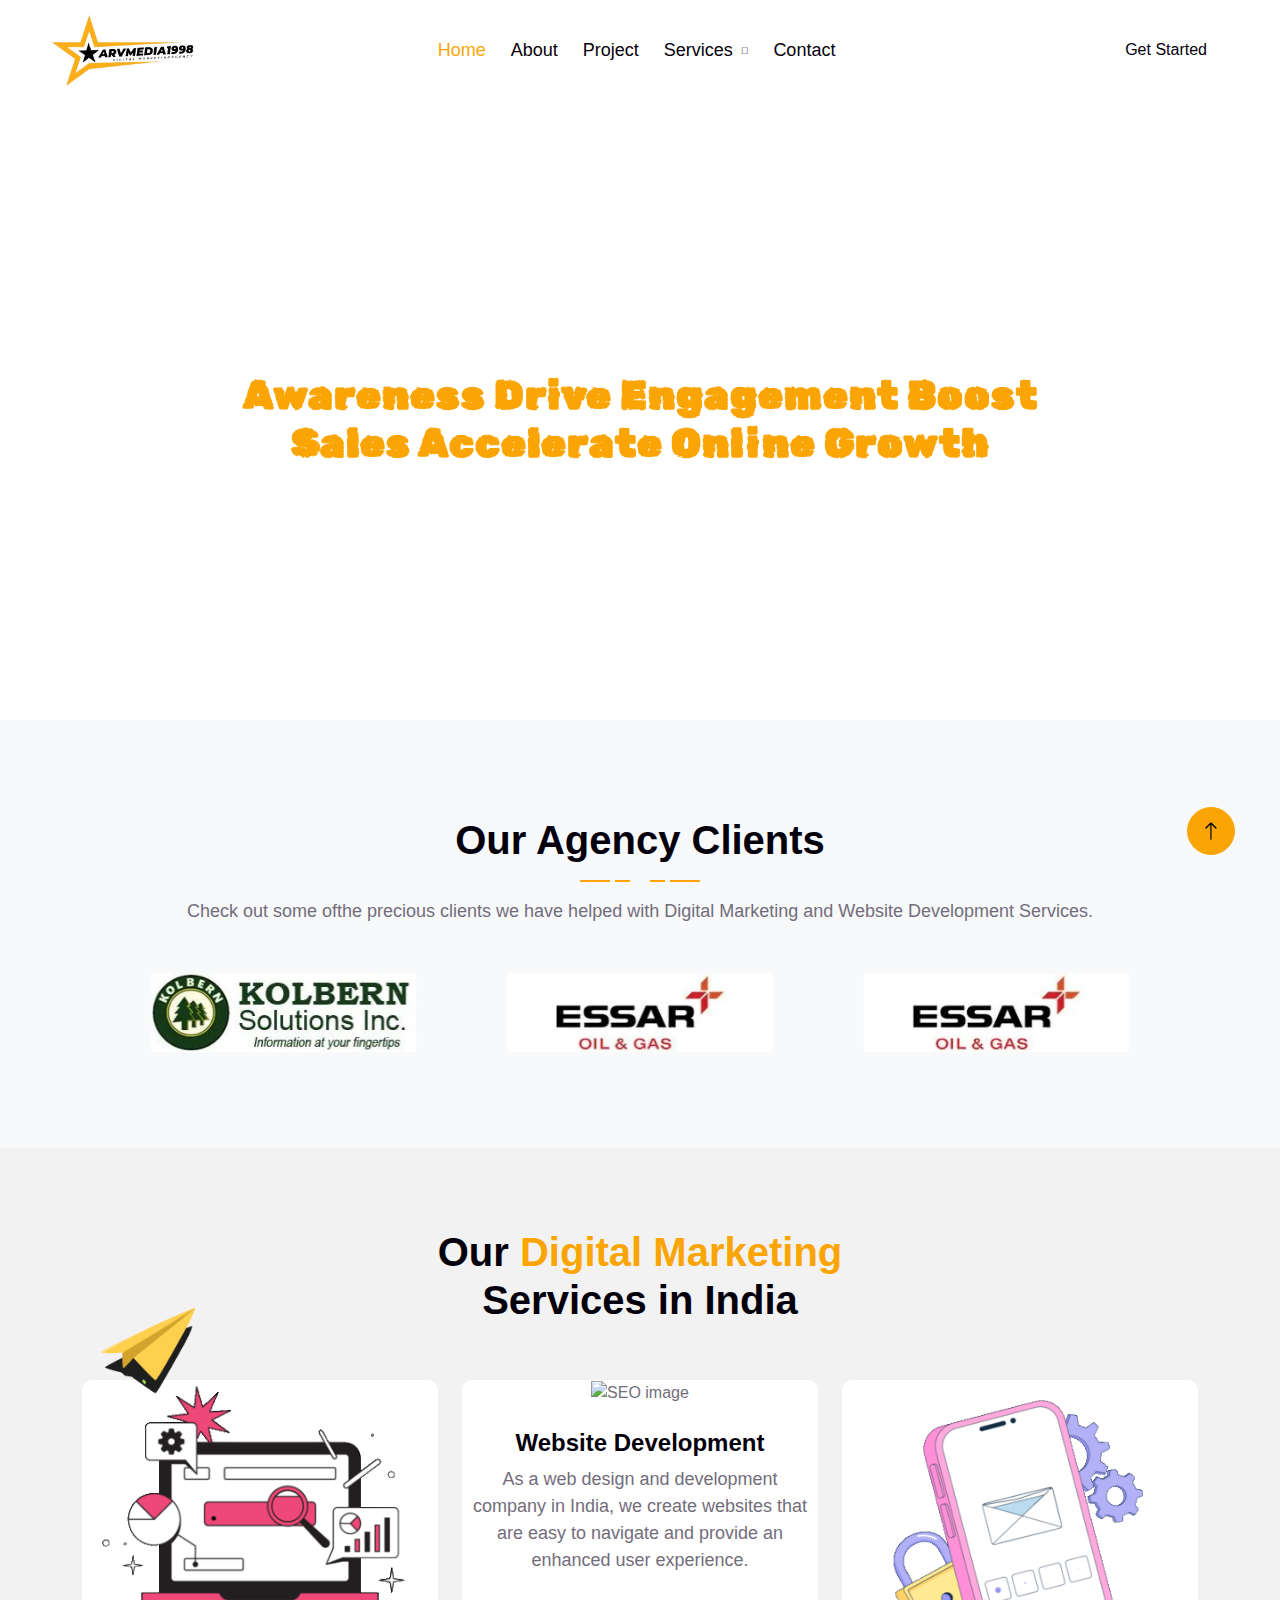
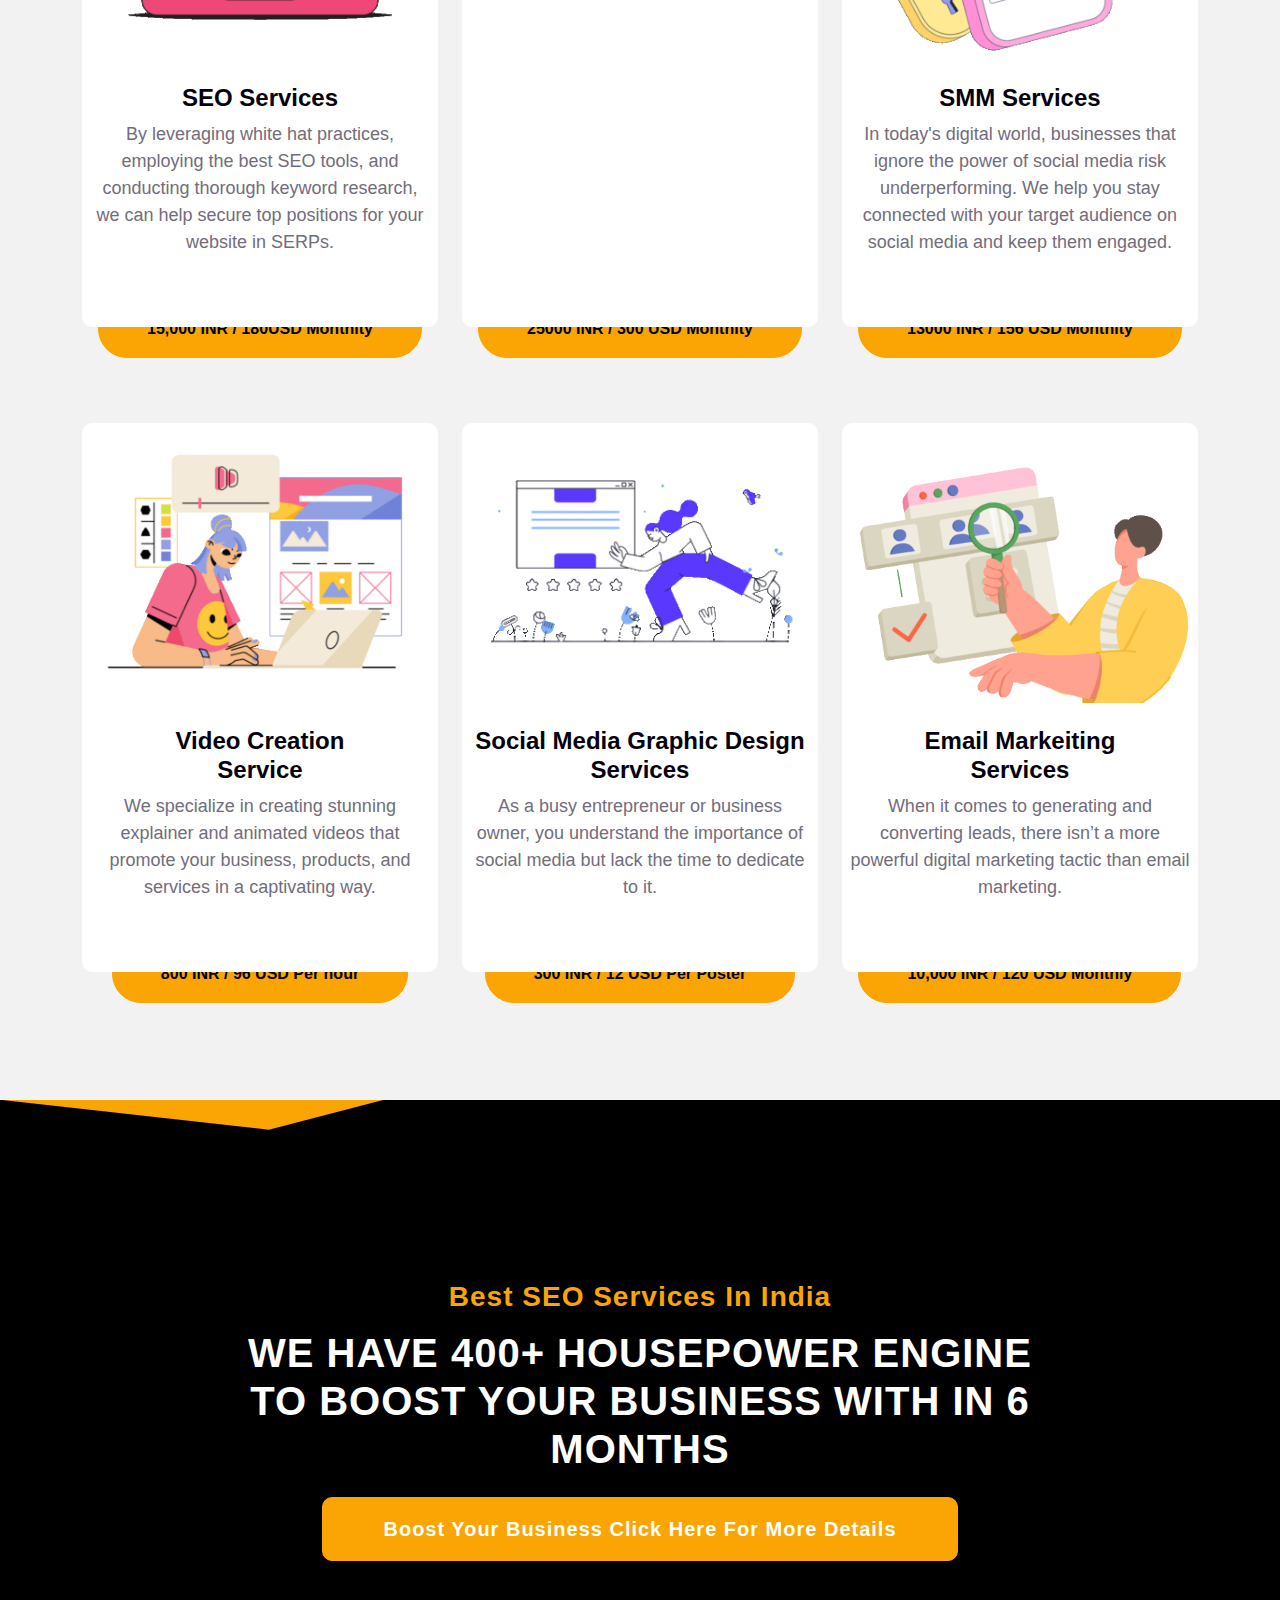
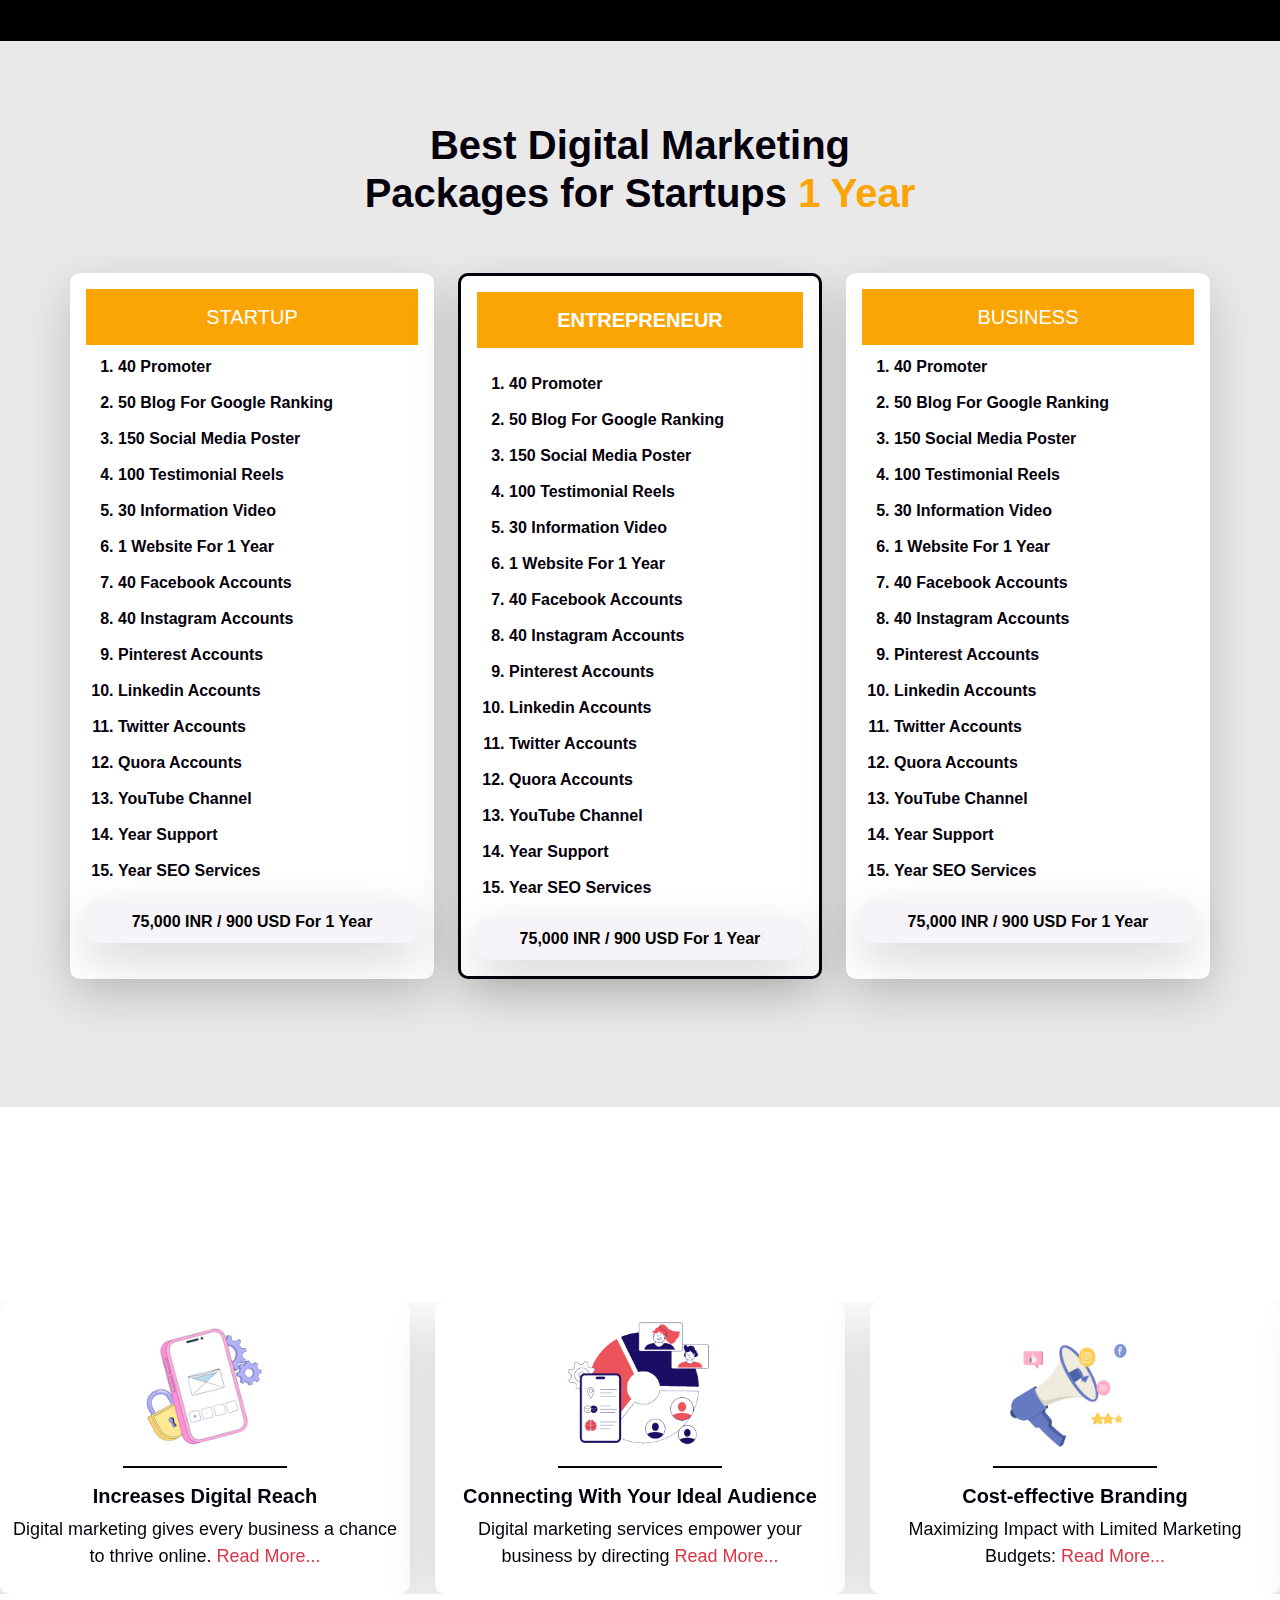
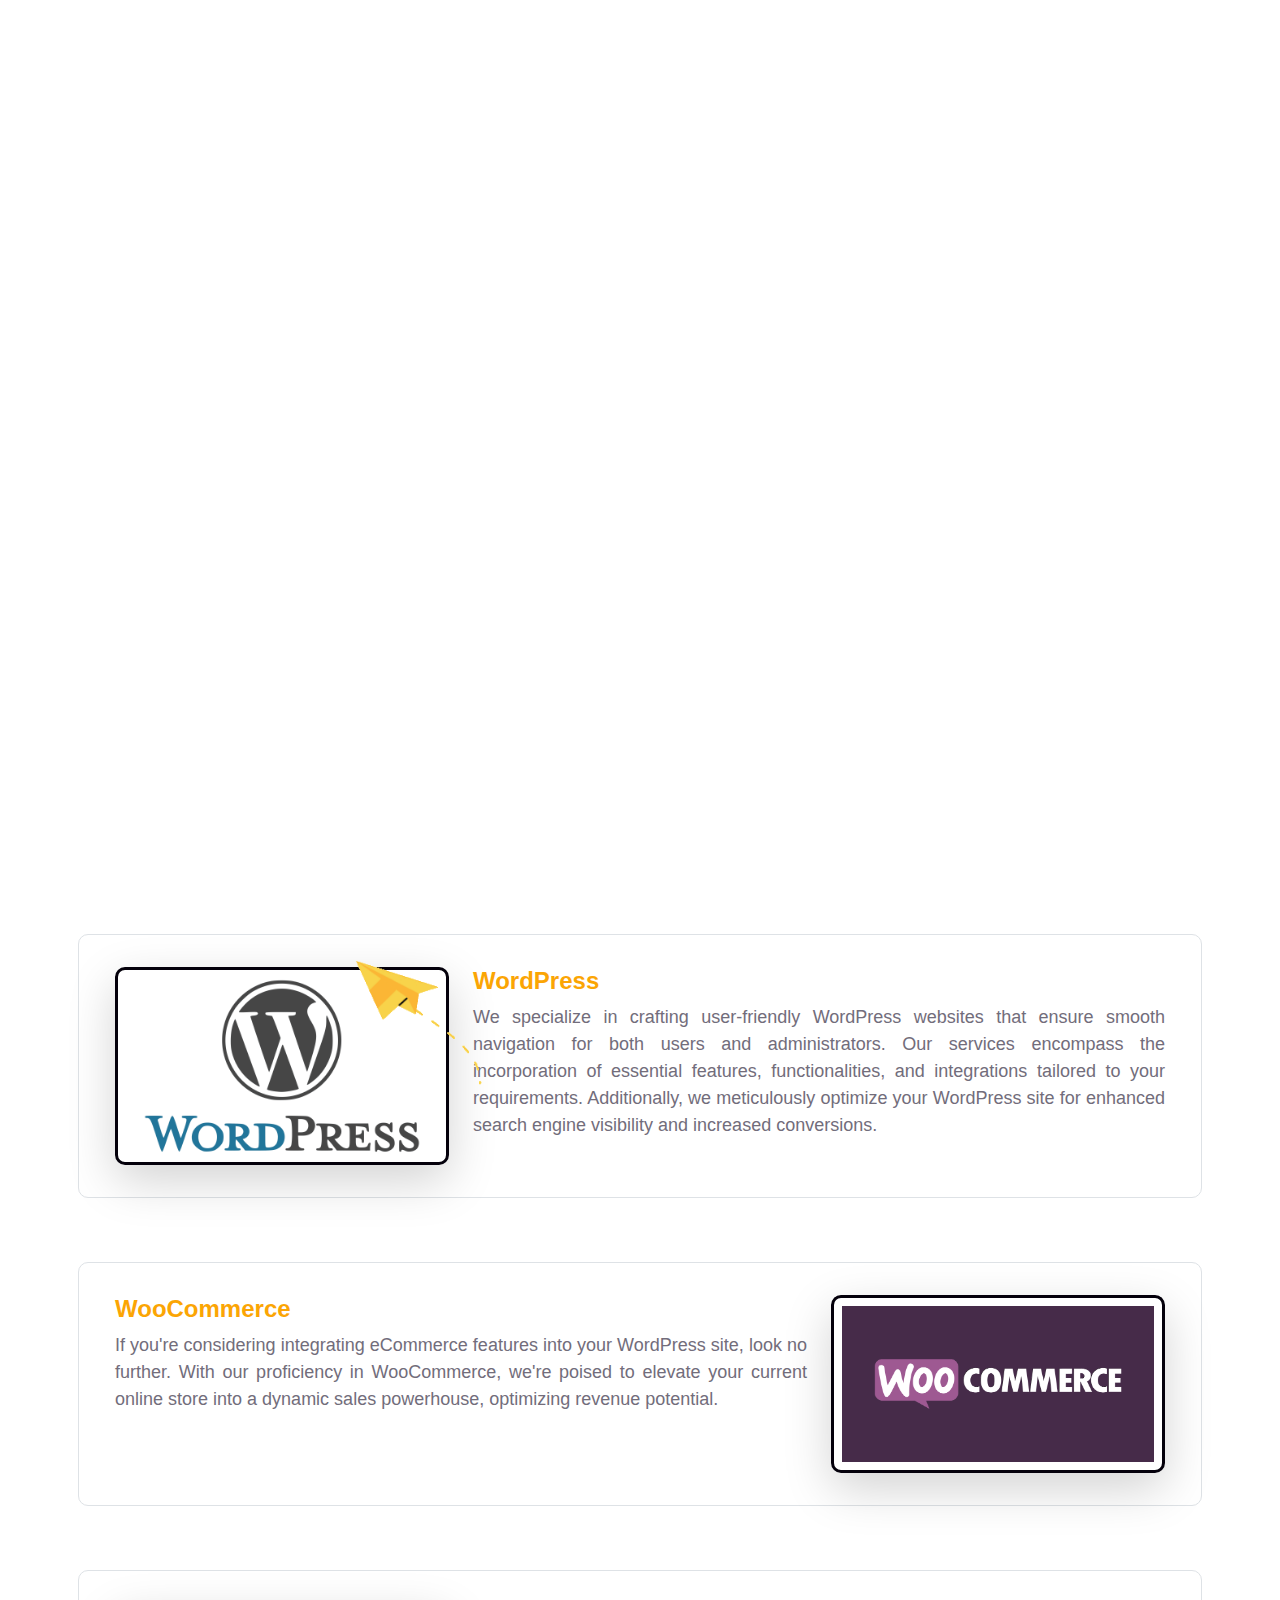
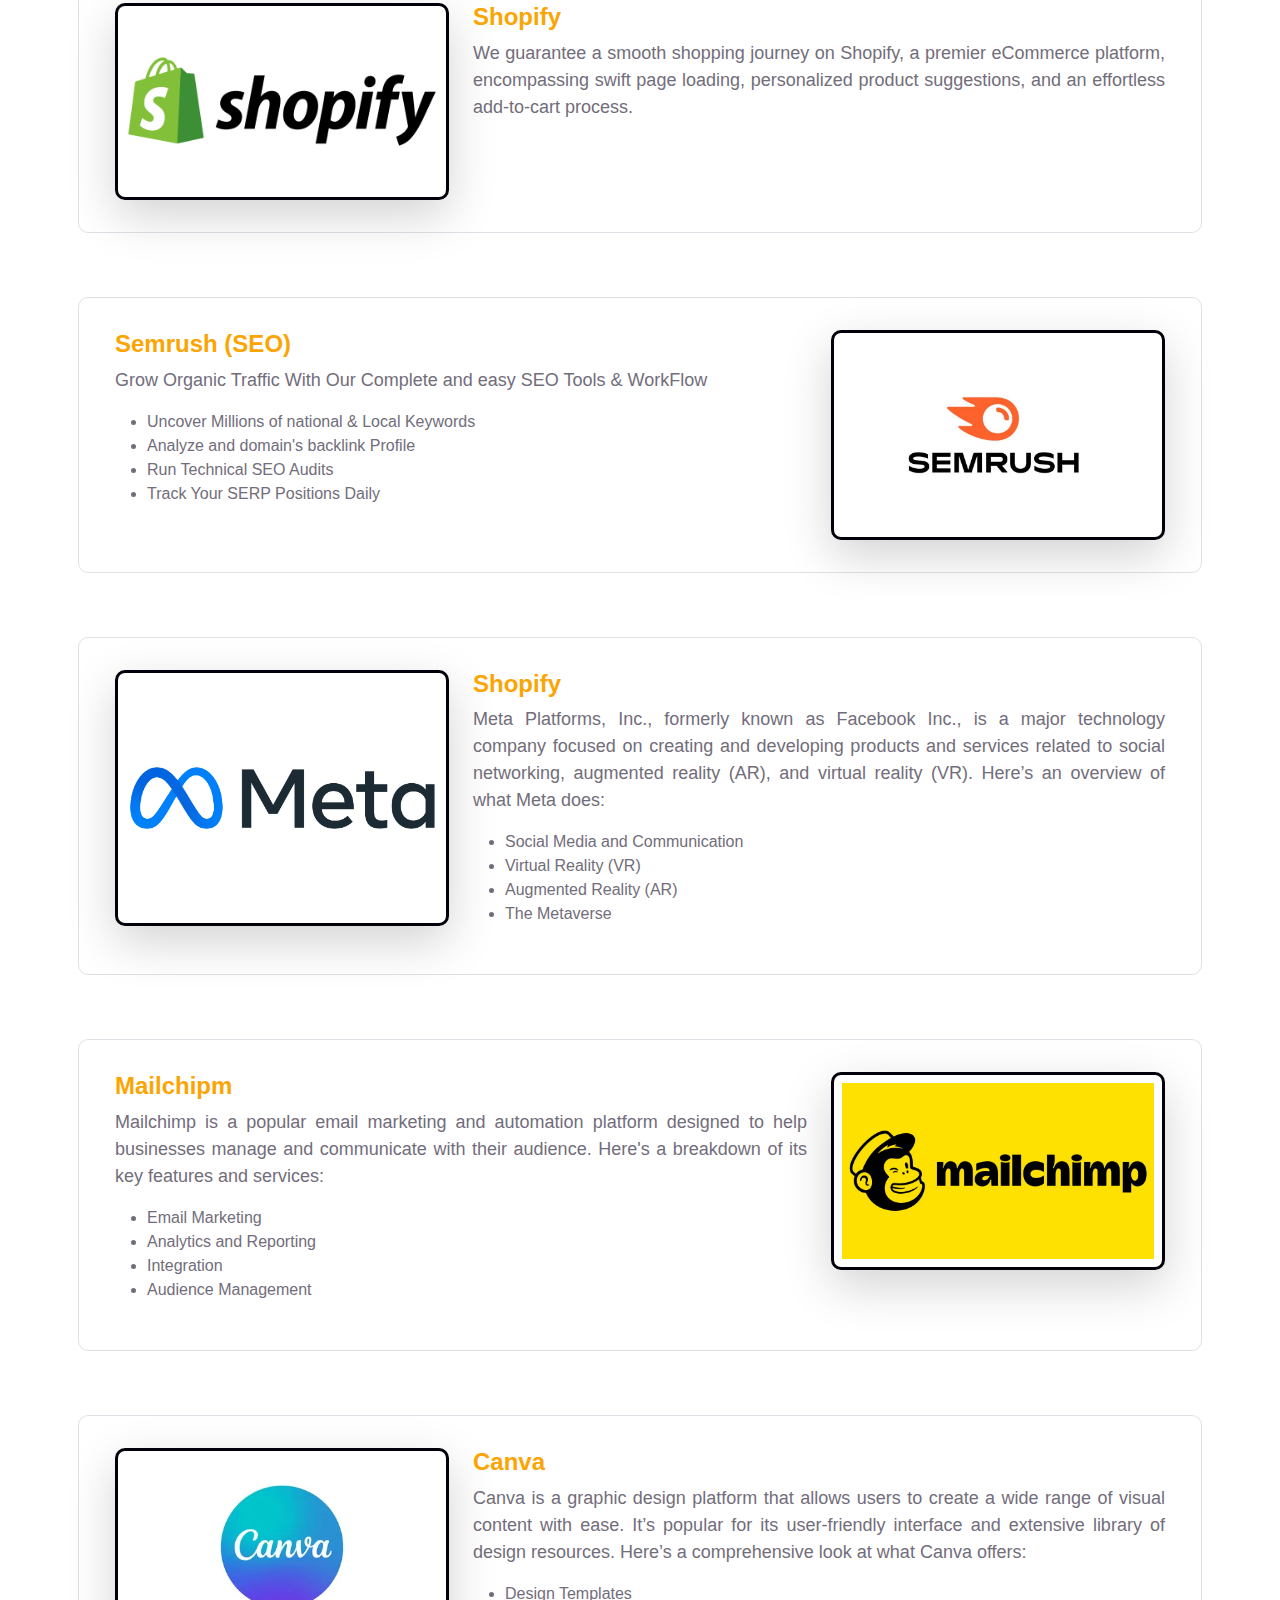
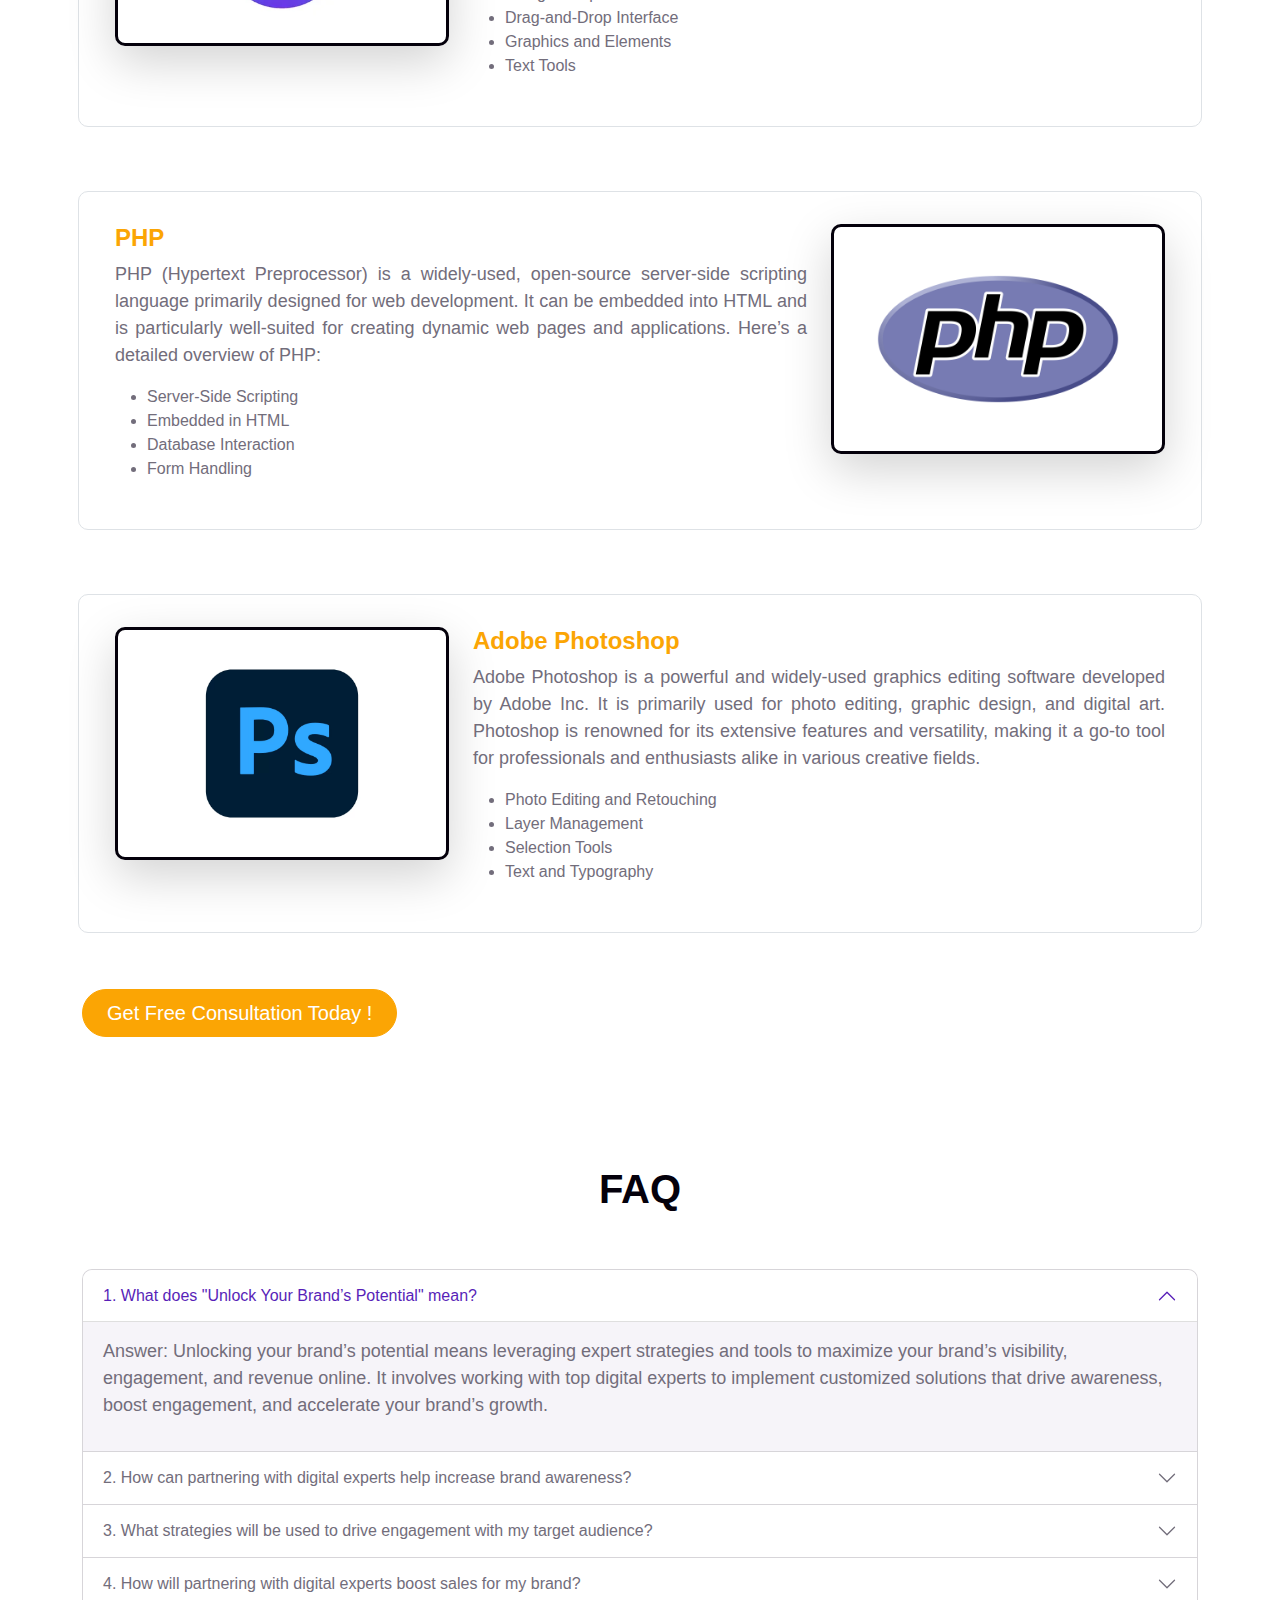
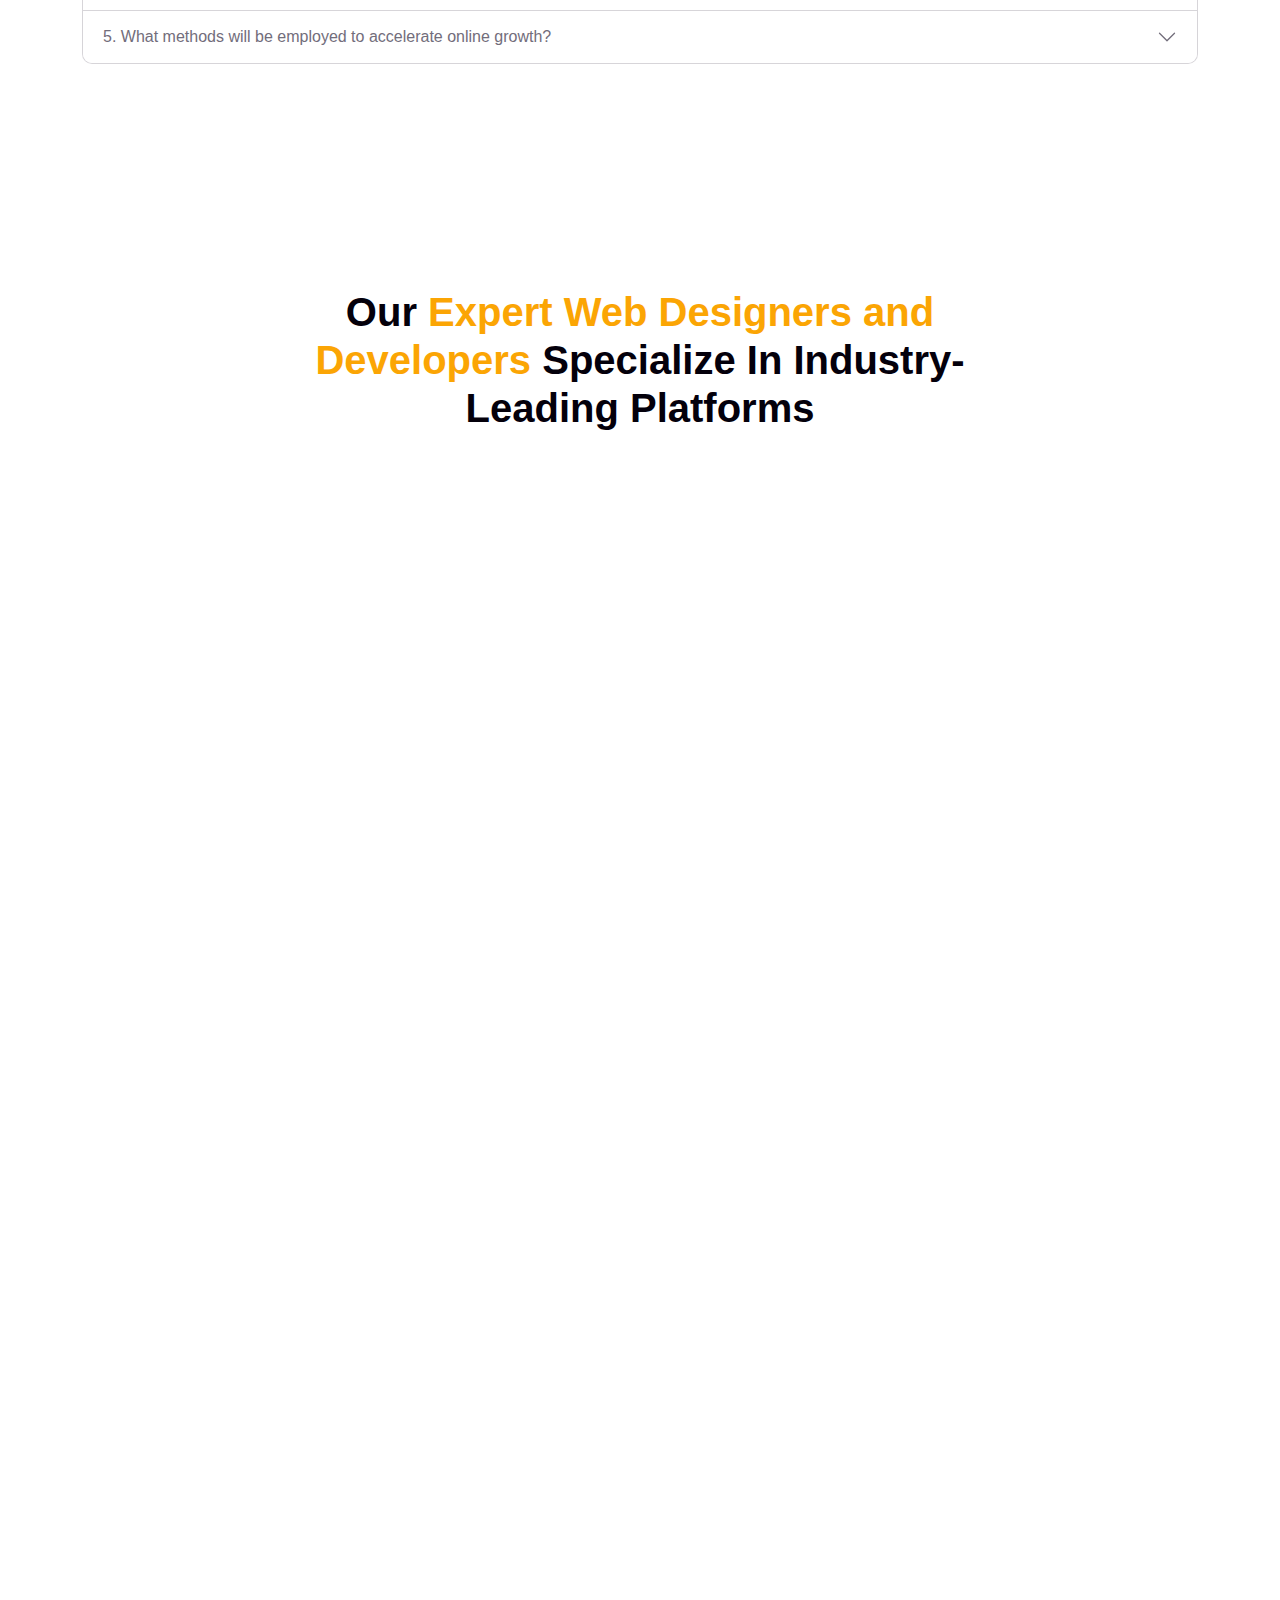
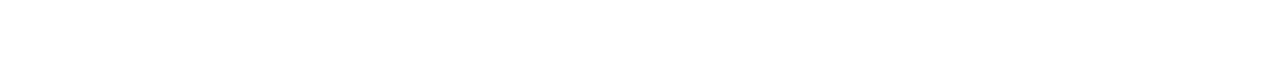
==== commit 6e93d4f7: "load" ====
--- a/index.html
+++ b/index.html
@@ -195,13 +195,14 @@
                         <div class="service_text text-center ">
                             <h4 class="fs-1">Our <span class="text-primary">Digital Marketing</span> Services in India
                             </h4>
-                           
+
                         </div>
                     </div>
                     <div class="">
-                        <img src="image/gif/aniation1.gif" height="auto" width="15%" style="z-index: 1;" class="position-absolute top-50  start-0" alt="">
-                    </div>
-                    
+                        <img src="image/gif/aniation1.gif" height="auto" width="15%" style="z-index: 1;"
+                            class="position-absolute top-50  start-0" alt="">
+                    </div>
+
                 </div>
                 <div class="row">
                     <div class="col-md-6 col-lg-4 text-center my-5 digital_marketing">
@@ -622,7 +623,7 @@
             }
         </style>
         <div class="fixed_bg">
-            <div class="container">
+            <div class="container ">
                 <div class="row justify-content-center">
                     <div class="col-lg-8 position-relative">
                         <div class="service_text text-center  ">
@@ -631,7 +632,8 @@
                                 Industry-Leading Platforms</h4>
 
                         </div>
-                        <img src="image/gif/animation.gif" class="position-absolute top-0" height="auto" width="30%" alt="">
+                        <img src="image/gif/animation.gif" class="position-absolute top-0" height="auto" width="30%"
+                            alt="">
 
                     </div>
                 </div>
@@ -643,7 +645,7 @@
                                     class="border border-dark border-3 p-2 rounded shadow-lg" width="100%" alt="">
                             </div>
                             <div class="col-lg-8 my-2 pere_justify">
-                                <h4 class="text-primary">WordPress</h4>
+                                <h4 class="text-primary ">WordPress</h4>
                                 <p>We specialize in crafting user-friendly WordPress websites that ensure smooth
                                     navigation
                                     for both users and
@@ -712,175 +714,418 @@
                             </div>
                         </div>
                     </div>
-                    <div class="col-12 mt-4 text-center text-lg-start">
-                        <a href="" class="btn btn-primary rounded-pill py-2 fs-5 px-4    text-white">Get Free
-                            Consultation
-                            Today !</a>
-
-                    </div>
-                </div>
-            </div>
+
+                </div>
+                <div class="row my-5 p-2">
+                    <div class="col-12  ">
+                        <div class="row px-4 border rounded py-4 bg-white">
+                            <div class="col-lg-4 my-2">
+                                <img src="image/lanuage-logo/meta-logo.jpg" height="auto"
+                                    class="border border-dark border-3 p-2 rounded shadow-lg" width="100%" alt="">
+                            </div>
+                            <div class="col-lg-8 my-2 pere_justify">
+                                <h4 class="text-primary">Shopify</h4>
+                                <p>Meta Platforms, Inc., formerly known as Facebook Inc., is a major technology company
+                                    focused on creating and developing products and services related to social
+                                    networking, augmented reality (AR), and virtual reality (VR). Here’s an overview of
+                                    what Meta does:
+                                </p>
+                                <ul>
+                                    <li>Social Media and Communication</li>
+                                    <li>Virtual Reality (VR)</li>
+                                    <li>Augmented Reality (AR)</li>
+                                    <li>The Metaverse</li>
+                                </ul>
+                            </div>
+                        </div>
+                    </div>
+                </div>
+                <div class="row my-5 p-2">
+                    <div class="col-12  ">
+                        <div class="row px-4 border rounded py-4 bg-white flex-column-reverse flex-lg-row">
+                            <div class="col-lg-8 my-2 pere_justify">
+                                <h4 class="text-primary">Mailchipm </h4>
+                                <p>Mailchimp is a popular email marketing and automation platform designed to help
+                                    businesses manage and communicate with their audience. Here's a breakdown of its key
+                                    features and services:</p>
+                                <ul>
+                                    <li> Email Marketing</li>
+                                    <li>Analytics and Reporting</li>
+                                    <li> Integration </li>
+                                    <li> Audience Management </li>
+                                </ul>
+                            </div>
+                            <div class="col-lg-4 my-2">
+                                <img src="image/lanuage-logo/mailchimp.jpg" height="auto"
+                                    class="border border-dark border-3 p-2 rounded shadow-lg" width="100%" alt="">
+                            </div>
+                        </div>
+                    </div>
+
+                </div>
+                <div class="row my-5 p-2">
+                    <div class="col-12  ">
+                        <div class="row px-4 border rounded py-4 bg-white">
+                            <div class="col-lg-4 my-2">
+                                <img src="image/lanuage-logo/canva.png" height="auto"
+                                    class="border border-dark border-3 p-2 rounded shadow-lg" width="100%" alt="">
+                            </div>
+                            <div class="col-lg-8 my-2 pere_justify">
+                                <h4 class="text-primary">Canva </h4>
+                                <p>Canva is a graphic design platform that allows users to create a wide range of visual
+                                    content with ease. It’s popular for its user-friendly interface and extensive
+                                    library of design resources. Here’s a comprehensive look at what Canva offers:
+                                </p>
+                                <ul>
+                                    <li>Design Templates</li>
+                                    <li>Drag-and-Drop Interface</li>
+                                    <li>Graphics and Elements</li>
+                                    <li>Text Tools
+                                    </li>
+                                </ul>
+                            </div>
+                        </div>
+                    </div>
+                </div>
+                <div class="row my-5 p-2">
+                    <div class="col-12  ">
+                        <div class="row px-4 border rounded py-4 bg-white flex-column-reverse flex-lg-row">
+                            <div class="col-lg-8 my-2 pere_justify">
+                                <h4 class="text-primary">PHP </h4>
+                                <p>PHP (Hypertext Preprocessor) is a widely-used, open-source server-side scripting
+                                    language primarily designed for web development. It can be embedded into HTML and is
+                                    particularly well-suited for creating dynamic web pages and applications. Here’s a
+                                    detailed overview of PHP:</p>
+                                <ul>
+                                    <li> Server-Side Scripting</li>
+                                    <li>Embedded in HTML</li>
+                                    <li> Database Interaction </li>
+                                    <li> Form Handling </li>
+                                </ul>
+                            </div>
+                            <div class="col-lg-4 my-2">
+                                <img src="image/lanuage-logo/PHP-logo.png" height="auto"
+                                    class="border border-dark border-3 p-2 rounded shadow-lg" width="100%" alt="">
+                            </div>
+                        </div>
+                    </div>
+
+                </div>
+                <div class="row my-5 p-2">
+                    <div class="col-12  ">
+                        <div class="row px-4 border rounded py-4 bg-white">
+                            <div class="col-lg-4 my-2">
+                                <img src="image/lanuage-logo/ps.jpg" height="auto"
+                                    class="border border-dark border-3 p-2 rounded shadow-lg" width="100%" alt="">
+                            </div>
+                            <div class="col-lg-8 my-2 pere_justify">
+                                <h4 class="text-primary">Adobe Photoshop </h4>
+                                <p>Adobe Photoshop is a powerful and widely-used graphics editing software developed by
+                                    Adobe Inc. It is primarily used for photo editing, graphic design, and digital art.
+                                    Photoshop is renowned for its extensive features and versatility, making it a go-to
+                                    tool for professionals and enthusiasts alike in various creative fields.
+                                </p>
+                                <ul>
+                                    <li>Photo Editing and Retouching </li>
+                                    <li>Layer Management</li>
+                                    <li>Selection Tools</li>
+                                    <li>Text and Typography </li>
+                                </ul>
+                            </div>
+                        </div>
+                    </div>
+                </div>
+            <!-- button -->
+
+                <div class="col-12 mt-4 text-center text-lg-start">
+                    <a href="" class="btn btn-primary rounded-pill py-2 fs-5 px-4    text-white">Get Free
+                        Consultation
+                        Today !</a>
+    
+                </div>
+            </div>
+            
         </div>
-      
-        <!-- Testimonial Start -->
-        <div class="margin">
-            <div class="container ">
-                <div class="row justify-content-center">
-                    <div class="col-lg-8">
-                        <div class="service_text text-center  ">
-                            <h4 class="fs-1">Our <span class="text-primary"> Expert Web Designers and Developers</span>
-                                Specialize In
-                                Industry-Leading Platforms</h4>
-                        </div>
-                    </div>
-                </div>
-                <div class="row mt-5">
-                    <div class="col-lg-4 my-3">
-                        <div class="border h-100 p-2 rounded  wow fadeInUp" data-wow-delay="0.1s">
-                            <div class="  ">
-                                <div class="owl-carousel teste">
-                                    <div class="testimonial-item  rounded my-4">
-                                        <p class="fs-5"><i
-                                                class="fa fa-quote-left fa-4x text-primary mt-n4 me-3"></i>Diam
-                                            dolor diam ipsum sit. Aliqu diam amet diam et eos. Clita erat ipsum et lorem
-                                            et
-                                            sit sed stet lorem sit clita duo justo.</p>
-                                        <!-- <div class="d-flex align-items-center">
+    </div>
+    <section>
+        <div class="container my-5">
+            <div class="row justify-content-center my-5">
+                <div class="col-lg-8 ">
+                    <div class="service_text text-center  ">
+                        <h4 class="fs-1 text- ">FAQ</h4>
+
+                    </div>
+                  
+
+                </div>
+            </div>
+            <div class="row">
+                <div class="col-12">
+                    <div class="accordion" id="accordionExample">
+                        <div class="accordion-item">
+                            <h2 class="accordion-header">
+                                <button class="accordion-button bg-white" type="button" data-bs-toggle="collapse"
+                                    data-bs-target="#collapseOne" aria-expanded="true" aria-controls="collapseOne">
+                                    1. What does "Unlock Your Brand’s Potential" mean?
+                                </button>
+                            </h2>
+                            <div id="collapseOne" class="accordion-collapse collapse show "
+                                data-bs-parent="#accordionExample">
+                                <div class="accordion-body bg-light">
+                                    <p> Answer: Unlocking your brand’s potential means leveraging expert strategies and
+                                        tools to maximize your brand’s visibility, engagement, and revenue online. It
+                                        involves working with top digital experts to implement customized solutions that
+                                        drive awareness, boost engagement, and accelerate your brand’s growth.</p>
+                                </div>
+                            </div>
+                        </div>
+                        <div class="accordion-item">
+                            <h2 class="accordion-header">
+                                <button class="accordion-button collapsed bg-white" type="button"
+                                    data-bs-toggle="collapse" data-bs-target="#collapseTwo" aria-expanded="false"
+                                    aria-controls="collapseTwo">
+                                    2. How can partnering with digital experts help increase brand awareness?
+                                </button>
+                            </h2>
+                            <div id="collapseTwo" class="accordion-collapse collapse"
+                                data-bs-parent="#accordionExample">
+                                <div class="accordion-body bg-light">
+                                    <p> Answer: Digital experts use a combination of SEO, content marketing, social
+                                        media strategies, and targeted advertising to enhance your brand’s visibility.
+                                        They analyze market trends, optimize your online presence, and create compelling
+                                        content to ensure your brand reaches a larger and more relevant audience.</p>
+                                </div>
+                            </div>
+                        </div>
+                        <div class="accordion-item">
+                            <h2 class="accordion-header">
+                                <button class="accordion-button collapsed bg-white" type="button"
+                                    data-bs-toggle="collapse" data-bs-target="#collapseThree" aria-expanded="false"
+                                    aria-controls="collapseThree">
+                                    3. What strategies will be used to drive engagement with my target audience?
+                                </button>
+                            </h2>
+                            <div id="collapseThree" class="accordion-collapse collapse"
+                                data-bs-parent="#accordionExample">
+                                <div class="accordion-body bg-light">
+                                    <p> Strategies to drive engagement include creating high-quality, relevant content,
+                                        utilizing social media platforms effectively, implementing interactive elements
+                                        such as polls or quizzes, and running personalized email campaigns. Digital
+                                        experts will also analyze engagement metrics to refine strategies and maximize
+                                        interaction with your audience.</p>
+                                </div>
+                            </div>
+                        </div>
+                        <div class="accordion-item">
+                            <h2 class="accordion-header">
+                                <button class="accordion-button collapsed bg-white" type="button"
+                                    data-bs-toggle="collapse" data-bs-target="#collapsefour" aria-expanded="false"
+                                    aria-controls="collapseThree">
+                                    4. How will partnering with digital experts boost sales for my brand?
+                                </button>
+                            </h2>
+                            <div id="collapsefour" class="accordion-collapse collapse"
+                                data-bs-parent="#accordionExample">
+                                <div class="accordion-body bg-light">
+                                    <p> Answer: Digital experts use various tactics to boost sales, including optimizing
+                                        your website for conversions, running targeted ad campaigns, and implementing
+                                        effective sales funnels. They also leverage data-driven insights to understand
+                                        customer behavior and tailor marketing efforts to drive more sales and increase
+                                        revenue.</p>
+                                </div>
+                            </div>
+                        </div>
+                        <div class="accordion-item">
+                            <h2 class="accordion-header">
+                                <button class="accordion-button collapsed bg-white" type="button"
+                                    data-bs-toggle="collapse" data-bs-target="#collapsefive" aria-expanded="false"
+                                    aria-controls="collapseThree">
+                                    5. What methods will be employed to accelerate online growth?
+                                </button>
+                            </h2>
+                            <div id="collapsefive" class="accordion-collapse collapse"
+                                data-bs-parent="#accordionExample">
+                                <div class="accordion-body bg-light">
+                                    <p> Answer: Accelerating online growth involves a multi-faceted approach including
+                                        improving your website’s user experience, investing in SEO and paid search,
+                                        expanding your social media presence, and leveraging influencer partnerships.
+                                        Digital experts will create and execute a growth strategy tailored to your
+                                        brand’s specific needs and goals.</p>
+                                </div>
+                            </div>
+                        </div>
+                    </div>
+                </div>
+            </div>
+        </div>
+    </section>
+    <!-- Testimonial Start -->
+    <div class="margin">
+        <div class="container ">
+            <div class="row justify-content-center">
+                <div class="col-lg-8">
+                    <div class="service_text text-center  ">
+                        <h4 class="fs-1">Our <span class="text-primary"> Expert Web Designers and Developers</span>
+                            Specialize In
+                            Industry-Leading Platforms</h4>
+                    </div>
+                </div>
+            </div>
+            <div class="row mt-5">
+                <div class="col-lg-4 my-3">
+                    <div class="border h-100 p-2 rounded  wow fadeInUp" data-wow-delay="0.1s">
+                        <div class="  ">
+                            <div class="owl-carousel teste">
+                                <div class="testimonial-item  rounded my-4">
+                                    <p class="fs-5"><i class="fa fa-quote-left fa-4x text-primary mt-n4 me-3"></i>Diam
+                                        dolor diam ipsum sit. Aliqu diam amet diam et eos. Clita erat ipsum et lorem
+                                        et
+                                        sit sed stet lorem sit clita duo justo.</p>
+                                    <img src="image/logo/logo.jpg" alt="">
+
+                                    <!-- <div class="d-flex align-items-center">
                                         <img class="img-fluid flex-shrink-0 rounded-circle" src="img/testimonial-1.jpg" style="width: 65px; height: 65px;">
                                         <div class="ps-4">
                                             <h5 class="mb-1">Client Name</h5>
                                             <span>Profession</span>
                                         </div>
                                     </div> -->
-                                    </div>
-                                    <div class="testimonial-item   rounded my-4">
-                                        <p class="fs-5"><i
-                                                class="fa fa-quote-left fa-4x text-primary mt-n4 me-3"></i>Diam
-                                            dolor diam ipsum sit. Aliqu diam amet diam et eos. Clita erat ipsum et lorem
-                                            et
-                                            sit sed stet lorem sit clita duo justo.</p>
-                                        <!-- <div class="d-flex align-items-center">
+                                </div>
+                                <div class="testimonial-item   rounded my-4">
+                                    <p class="fs-5"><i class="fa fa-quote-left fa-4x text-primary mt-n4 me-3"></i>Diam
+                                        dolor diam ipsum sit. Aliqu diam amet diam et eos. Clita erat ipsum et lorem
+                                        et
+                                        sit sed stet lorem sit clita duo justo.</p>
+                                    <img src="image/logo/logo.jpg" alt="">
+
+                                    <!-- <div class="d-flex align-items-center">
                                         <img class="img-fluid flex-shrink-0 rounded-circle" src="img/testimonial-2.jpg" style="width: 65px; height: 65px;">
                                         <div class="ps-4">
                                             <h5 class="mb-1">Client Name</h5>
                                             <span>Profession</span>
                                         </div>
                                     </div> -->
-                                    </div>
-                                    <div class="testimonial-item   rounded my-4">
-                                        <p class="fs-5"><i
-                                                class="fa fa-quote-left fa-4x text-primary mt-n4 me-3"></i>Diam
-                                            dolor diam ipsum sit. Aliqu diam amet diam et eos. Clita erat ipsum et lorem
-                                            et
-                                            sit sed stet lorem sit clita duo justo.</p>
-                                        <!-- <div class="d-flex align-items-center">
+                                </div>
+                                <div class="testimonial-item   rounded my-4">
+                                    <p class="fs-5"><i class="fa fa-quote-left fa-4x text-primary mt-n4 me-3"></i>Diam
+                                        dolor diam ipsum sit. Aliqu diam amet diam et eos. Clita erat ipsum et lorem
+                                        et
+                                        sit sed stet lorem sit clita duo justo.</p>
+                                    <img src="image/logo/logo.jpg" alt="">
+
+                                    <!-- <div class="d-flex align-items-center">
                                         <img class="img-fluid flex-shrink-0 rounded-circle" src="img/testimonial-3.jpg" style="width: 65px; height: 65px;">
                                         <div class="ps-4">
                                             <h5 class="mb-1">Client Name</h5>
                                             <span>Profession</span>
                                         </div>
                                     </div> -->
-                                    </div>
-                                </div>
-                            </div>
-                        </div>
-                    </div>
-                    <div class="col-lg-4 my-3">
-                        <div class="border h-100 p-2 rounded  wow fadeInUp" data-wow-delay="0.1s">
-                            <div class="  ">
-                                <div class="owl-carousel teste">
-                                    <div class="testimonial-item   rounded my-4">
-                                        <p class="fs-5"><i
-                                                class="fa fa-quote-left fa-4x text-primary mt-n4 me-3"></i>Diam
-                                            dolor diam ipsum sit. Aliqu diam amet diam et eos. Clita erat ipsum et lorem
-                                            et
-                                            sit sed stet lorem sit clita duo justo.</p>
-                                        <!-- <div class="d-flex align-items-center">
+                                </div>
+                            </div>
+                        </div>
+                    </div>
+                </div>
+                <div class="col-lg-4 my-3">
+                    <div class="border h-100 p-2 rounded  wow fadeInUp" data-wow-delay="0.1s">
+                        <div class="  ">
+                            <div class="owl-carousel teste">
+                                <div class="testimonial-item   rounded my-4">
+                                    <p class="fs-5"><i class="fa fa-quote-left fa-4x text-primary mt-n4 me-3"></i>Diam
+                                        dolor diam ipsum sit. Aliqu diam amet diam et eos. Clita erat ipsum et lorem
+                                        et
+                                        sit sed stet lorem sit clita duo justo.</p>
+                                    <img src="image/logo/logo.jpg" alt="">
+
+                                    <!-- <div class="d-flex align-items-center">
                                         <img class="img-fluid flex-shrink-0 rounded-circle" src="img/testimonial-1.jpg" style="width: 65px; height: 65px;">
                                         <div class="ps-4">
                                             <h5 class="mb-1">Client Name</h5>
                                             <span>Profession</span>
                                         </div>
                                     </div> -->
-                                    </div>
-                                    <div class="testimonial-item   rounded my-4">
-                                        <p class="fs-5"><i
-                                                class="fa fa-quote-left fa-4x text-primary mt-n4 me-3"></i>Diam
-                                            dolor diam ipsum sit. Aliqu diam amet diam et eos. Clita erat ipsum et lorem
-                                            et
-                                            sit sed stet lorem sit clita duo justo.</p>
-                                        <!-- <div class="d-flex align-items-center">
+                                </div>
+                                <div class="testimonial-item   rounded my-4">
+                                    <p class="fs-5"><i class="fa fa-quote-left fa-4x text-primary mt-n4 me-3"></i>Diam
+                                        dolor diam ipsum sit. Aliqu diam amet diam et eos. Clita erat ipsum et lorem
+                                        et
+                                        sit sed stet lorem sit clita duo justo.</p>
+                                    <img src="image/logo/logo.jpg" alt="">
+
+                                    <!-- <div class="d-flex align-items-center">
                                         <img class="img-fluid flex-shrink-0 rounded-circle" src="img/testimonial-2.jpg" style="width: 65px; height: 65px;">
                                         <div class="ps-4">
                                             <h5 class="mb-1">Client Name</h5>
                                             <span>Profession</span>
                                         </div>
                                     </div> -->
-                                    </div>
-                                    <div class="testimonial-item   rounded my-4">
-                                        <p class="fs-5"><i
-                                                class="fa fa-quote-left fa-4x text-primary mt-n4 me-3"></i>Diam
-                                            dolor diam ipsum sit. Aliqu diam amet diam et eos. Clita erat ipsum et lorem
-                                            et
-                                            sit sed stet lorem sit clita duo justo.</p>
-                                        <!-- <div class="d-flex align-items-center">
+                                </div>
+                                <div class="testimonial-item   rounded my-4">
+                                    <p class="fs-5"><i class="fa fa-quote-left fa-4x text-primary mt-n4 me-3"></i>Diam
+                                        dolor diam ipsum sit. Aliqu diam amet diam et eos. Clita erat ipsum et lorem
+                                        et
+                                        sit sed stet lorem sit clita duo justo.</p>
+                                    <img src="image/logo/logo.jpg" alt="">
+
+                                    <!-- <div class="d-flex align-items-center">
                                         <img class="img-fluid flex-shrink-0 rounded-circle" src="img/testimonial-3.jpg" style="width: 65px; height: 65px;">
                                         <div class="ps-4">
                                             <h5 class="mb-1">Client Name</h5>
                                             <span>Profession</span>
                                         </div>
                                     </div> -->
-                                    </div>
-                                </div>
-                            </div>
-                        </div>
-                    </div>
-                    <div class="col-lg-4 my-3">
-                        <div class="border h-100 p-2 rounded wow fadeInUp" data-wow-delay="0.1s">
-                            <div class="  ">
-                                <div class="owl-carousel teste">
-                                    <div class="testimonial-item   rounded my-4">
-                                        <p class="fs-5"><i
-                                                class="fa fa-quote-left fa-4x text-primary mt-n4 me-3"></i>Diam
-                                            dolor diam ipsum sit. Aliqu diam amet diam et eos. Clita erat ipsum et lorem
-                                            et
-                                            sit sed stet lorem sit clita duo justo.</p>
-                                        <!-- <div class="d-flex align-items-center">
+                                </div>
+                            </div>
+                        </div>
+                    </div>
+                </div>
+                <div class="col-lg-4 my-3">
+                    <div class="border h-100 p-2 rounded wow fadeInUp" data-wow-delay="0.1s">
+                        <div class="  ">
+                            <div class="owl-carousel teste">
+                                <div class="testimonial-item   rounded my-4">
+                                    <p class="fs-5"><i class="fa fa-quote-left fa-4x text-primary mt-n4 me-3"></i>Diam
+                                        dolor diam ipsum sit. Aliqu diam amet diam et eos. Clita erat ipsum et lorem
+                                        et
+                                        sit sed stet lorem sit clita duo justo.</p>
+                                    <img src="image/logo/logo.jpg" alt="">
+
+                                    <!-- <div class="d-flex align-items-center">
                                         <img class="img-fluid flex-shrink-0 rounded-circle" src="img/testimonial-1.jpg" style="width: 65px; height: 65px;">
                                         <div class="ps-4">
                                             <h5 class="mb-1">Client Name</h5>
                                             <span>Profession</span>
                                         </div>
                                     </div> -->
-                                    </div>
-                                    <div class="testimonial-item   rounded my-4">
-                                        <p class="fs-5"><i
-                                                class="fa fa-quote-left fa-4x text-primary mt-n4 me-3"></i>Diam
-                                            dolor diam ipsum sit. Aliqu diam amet diam et eos. Clita erat ipsum et lorem
-                                            et
-                                            sit sed stet lorem sit clita duo justo.</p>
-                                        <!-- <div class="d-flex align-items-center">
+                                </div>
+                                <div class="testimonial-item   rounded my-4">
+                                    <p class="fs-5"><i class="fa fa-quote-left fa-4x text-primary mt-n4 me-3"></i>Diam
+                                        dolor diam ipsum sit. Aliqu diam amet diam et eos. Clita erat ipsum et lorem
+                                        et
+                                        sit sed stet lorem sit clita duo justo.</p>
+                                    <img src="image/logo/logo.jpg" alt="">
+
+                                    <!-- <div class="d-flex align-items-center">
                                         <img class="img-fluid flex-shrink-0 rounded-circle" src="img/testimonial-2.jpg" style="width: 65px; height: 65px;">
                                         <div class="ps-4">
                                             <h5 class="mb-1">Client Name</h5>
                                             <span>Profession</span>
                                         </div>
                                     </div> -->
-                                    </div>
-                                    <div class="testimonial-item  rounded my-4">
-                                        <p class="fs-5"><i
-                                                class="fa fa-quote-left fa-4x text-primary mt-n4 me-3"></i>Diam
-                                            dolor diam ipsum sit. Aliqu diam amet diam et eos. Clita erat ipsum et lorem
-                                            et
-                                            sit sed stet lorem sit clita duo justo.</p>
-                                        <!-- <div class="d-flex align-items-center">
+                                </div>
+                                <div class="testimonial-item  rounded my-4">
+                                    <p class="fs-5"><i class="fa fa-quote-left fa-4x text-primary mt-n4 me-3"></i>Diam
+                                        dolor diam ipsum sit. Aliqu diam amet diam et eos. Clita erat ipsum et lorem
+                                        et
+                                        sit sed stet lorem sit clita duo justo.</p>
+                                    <img src="image/logo/logo.jpg" alt="">
+
+                                    <!-- <div class="d-flex align-items-center">
                                         <img class="img-fluid flex-shrink-0 rounded-circle" src="img/testimonial-3.jpg" style="width: 65px; height: 65px;">
                                         <div class="ps-4">
                                             <h5 class="mb-1">Client Name</h5>
                                             <span>Profession</span>
                                         </div>
                                     </div> -->
-                                    </div>
                                 </div>
                             </div>
                         </div>
@@ -888,9 +1133,10 @@
                 </div>
             </div>
         </div>
-        <!-- Testimonial End -->
-        <!-- Back to Top -->
-        <a href="#" class="btn btn-lg btn-secondary btn-lg-square back-to-top"><i class="bi bi-arrow-up"></i></a>
+    </div>
+    <!-- Testimonial End -->
+    <!-- Back to Top -->
+    <a href="#" class="btn btn-lg btn-secondary btn-lg-square back-to-top"><i class="bi bi-arrow-up"></i></a>
     </div>
     <!-- Footer Start -->
     <div class="container-fluid  text-light footer wow fadeIn" data-wow-delay="0.1s" style="background-color: #181E23;">
--- a/css/style.css
+++ b/css/style.css
@@ -668,7 +668,7 @@
 
 @media screen and (max-width:576px) {
     .banner_content{
-        top: 13%;
+        top: 8%;
     }
     .box{
         height: 70vh;
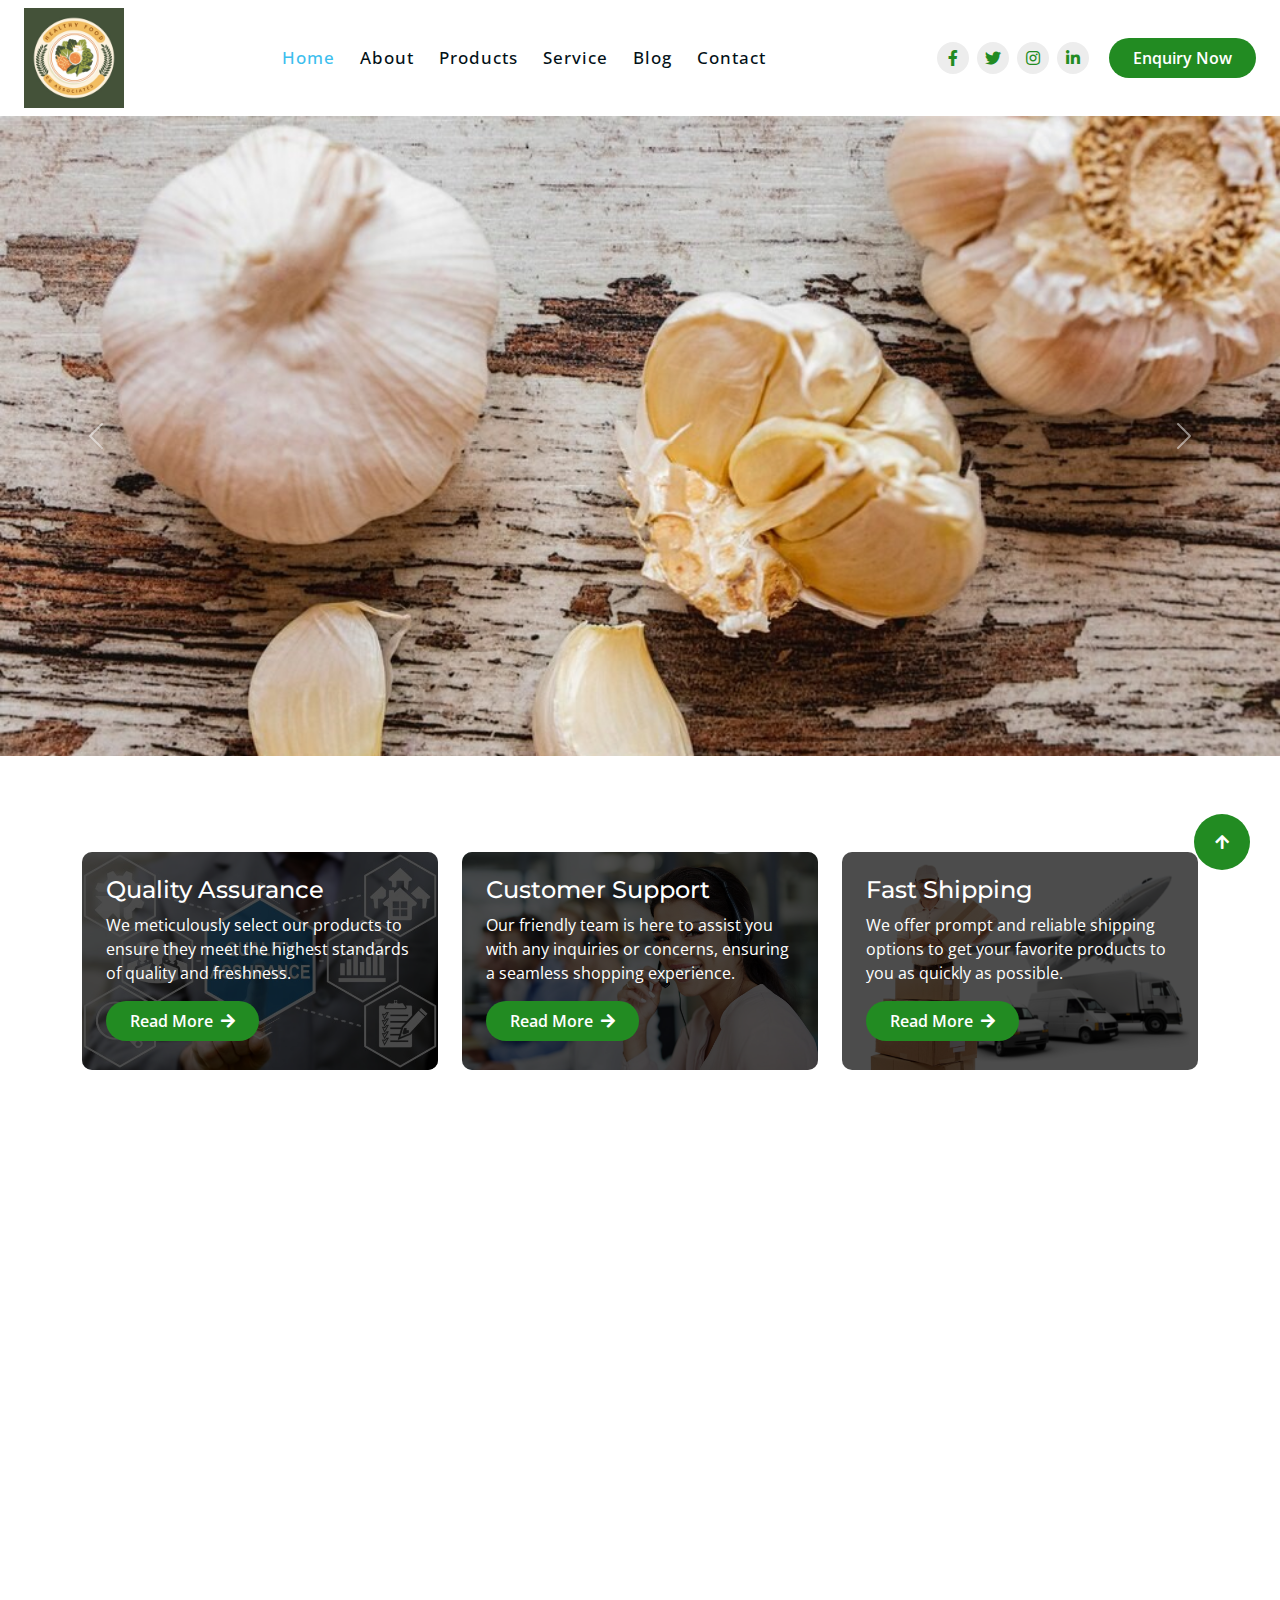
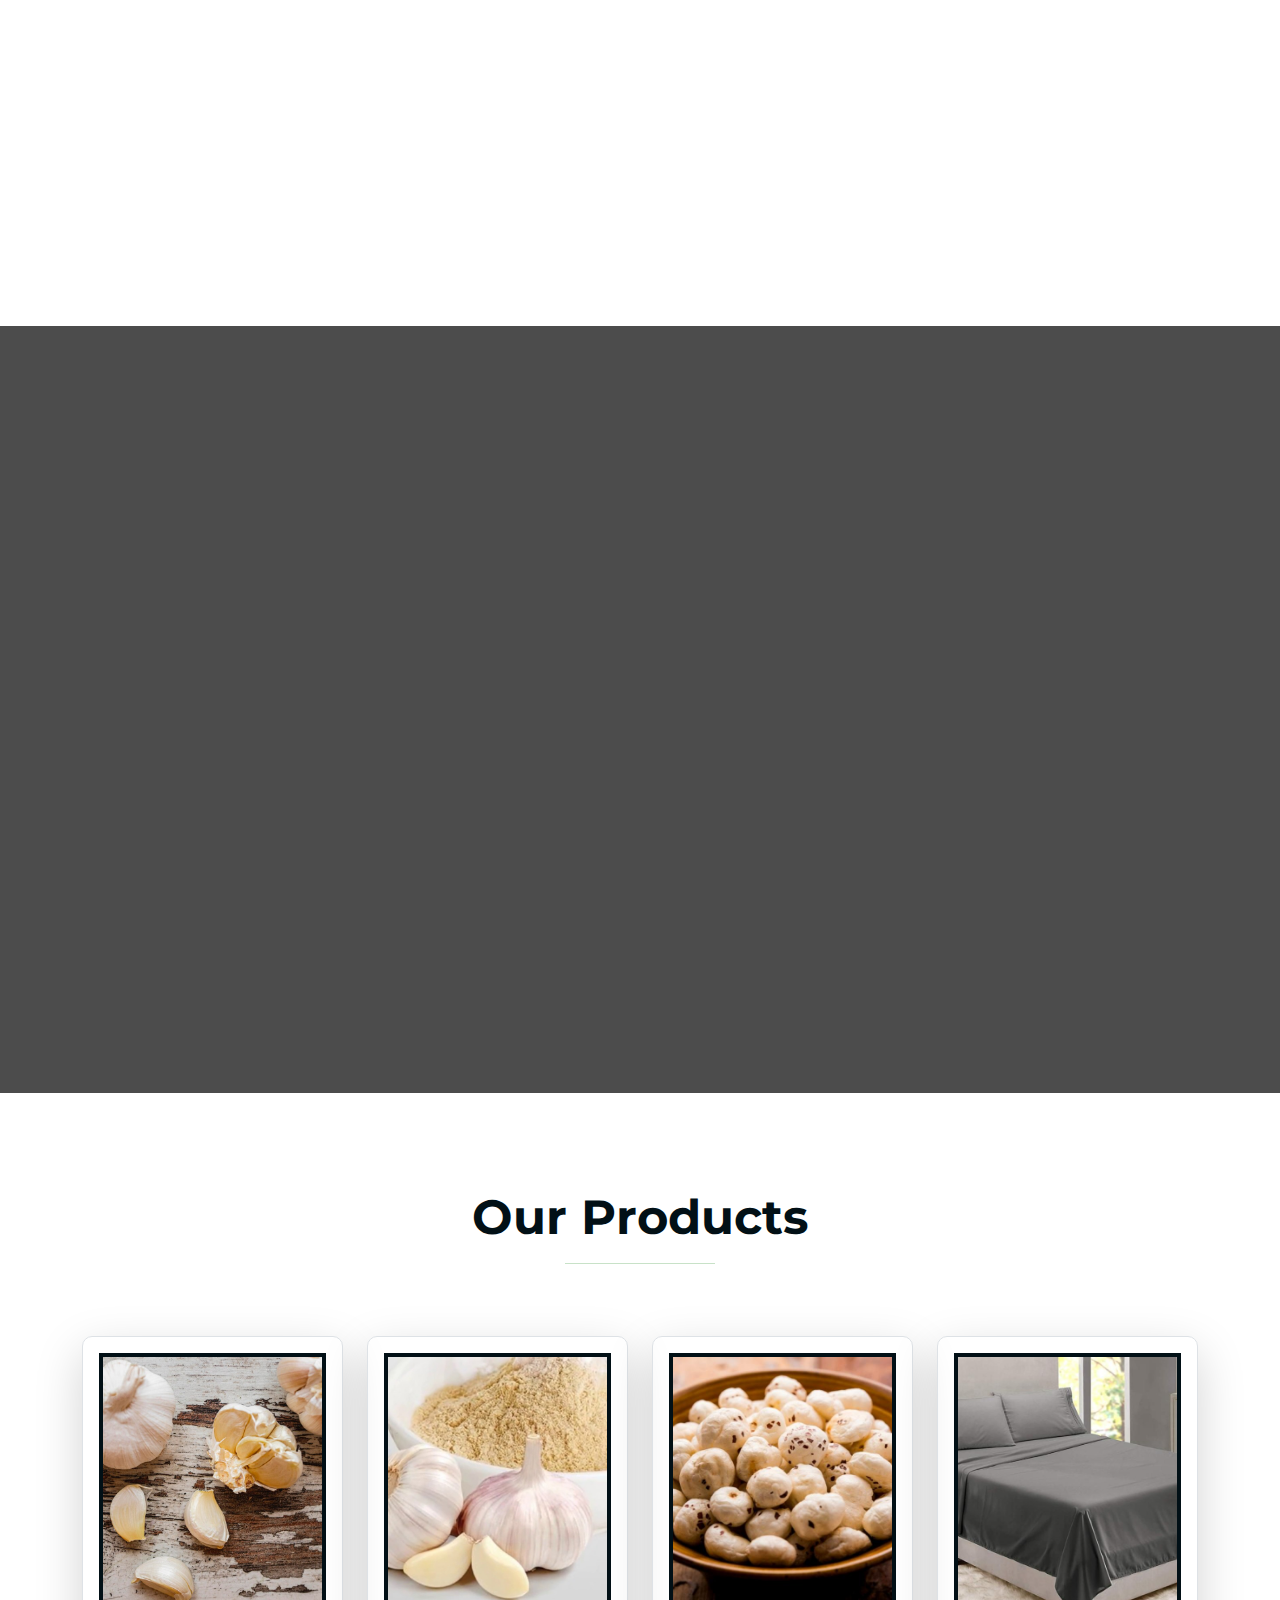
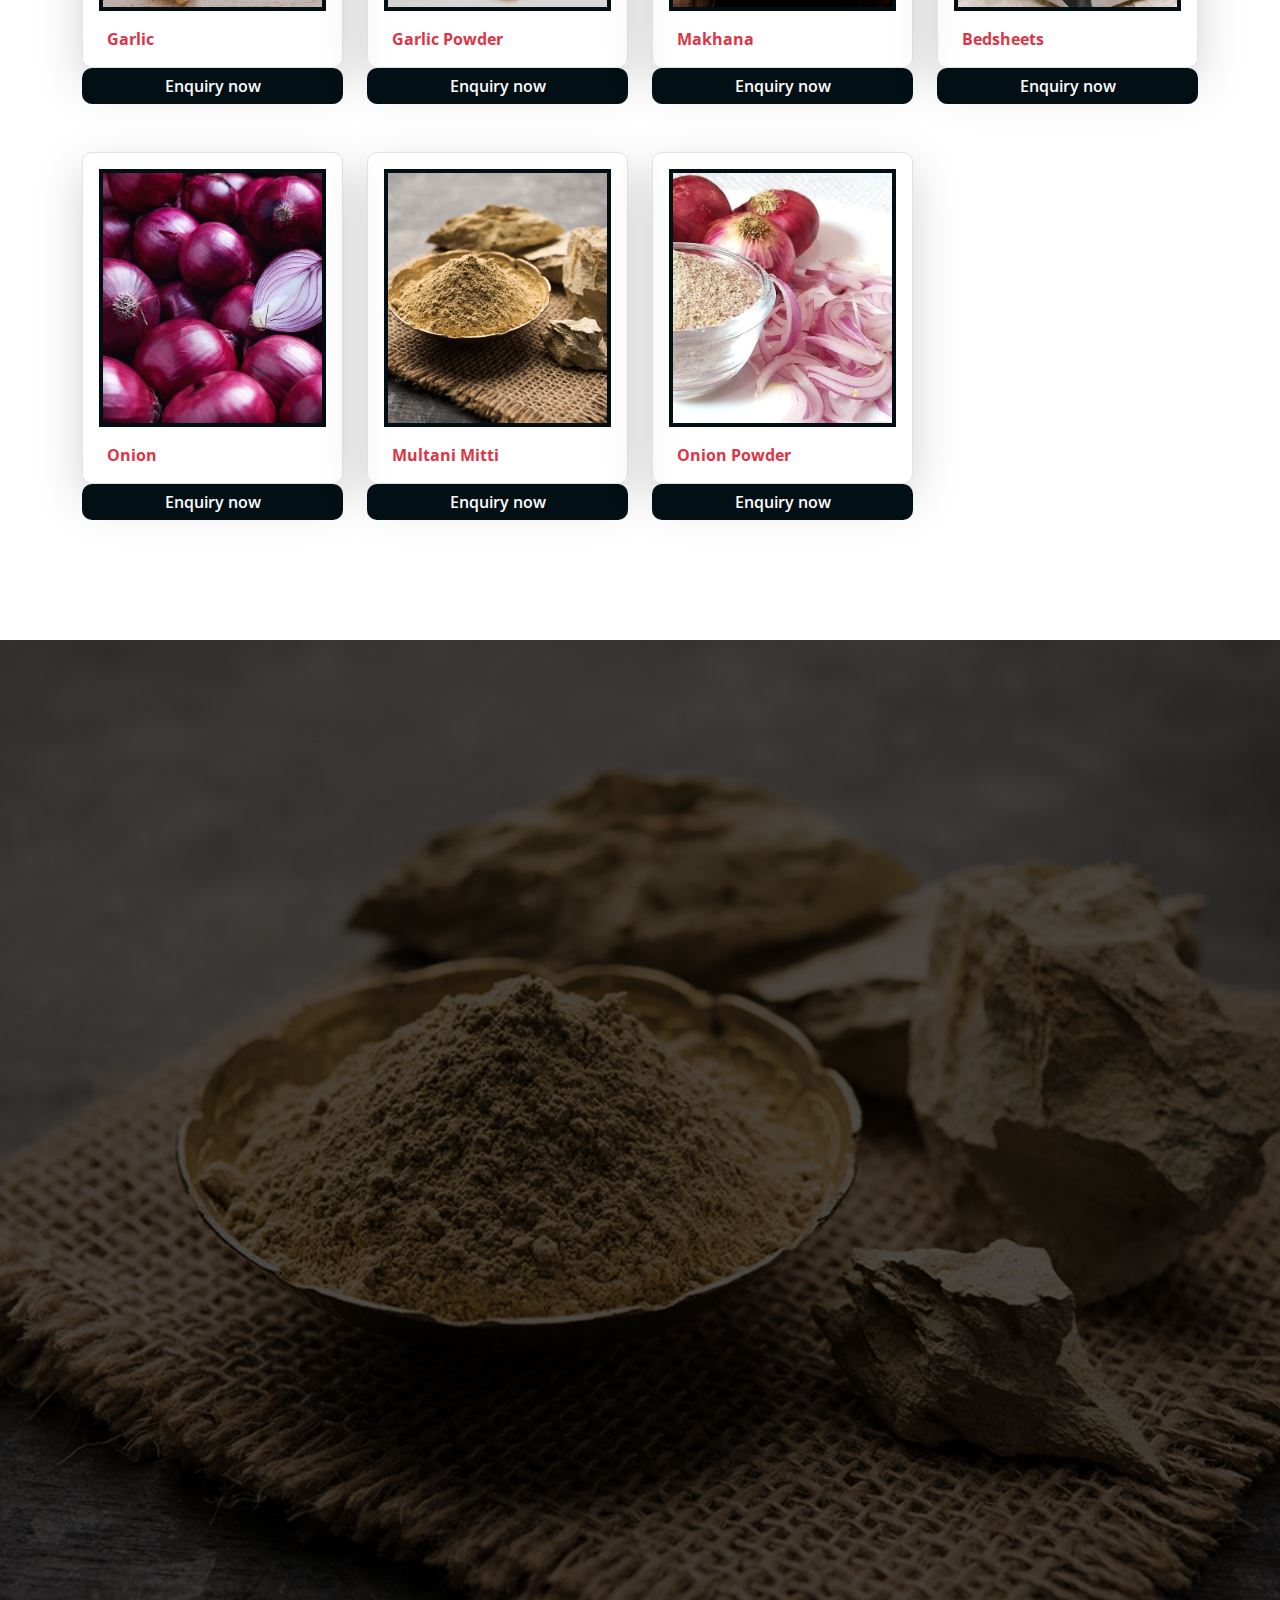
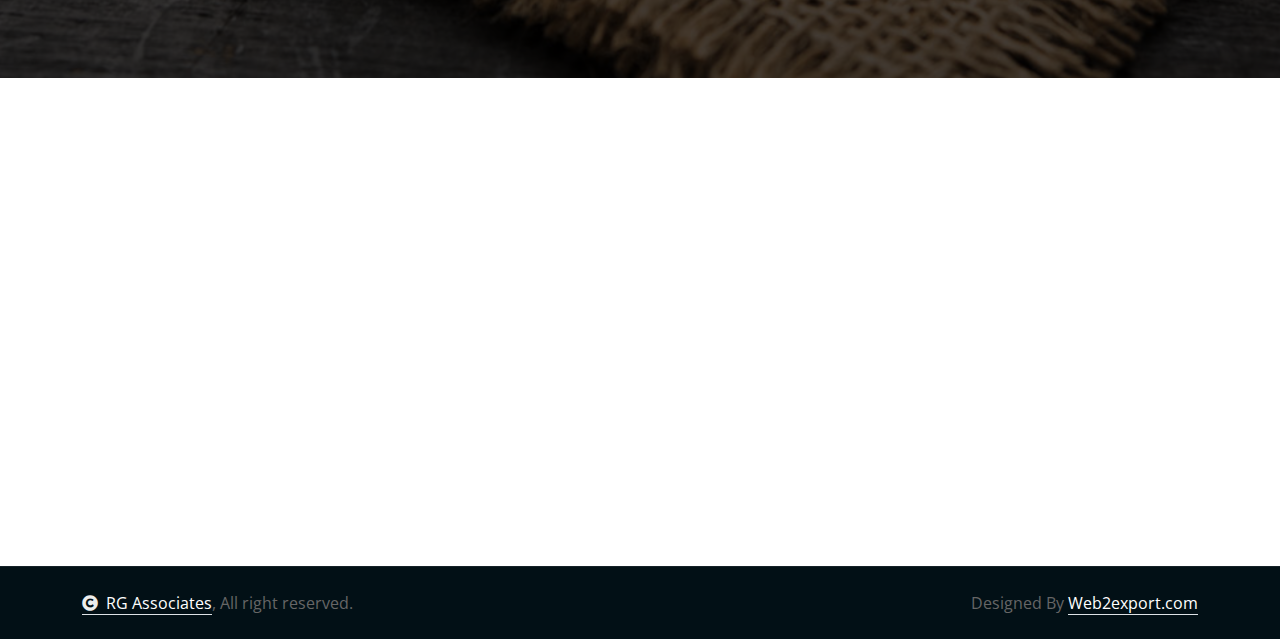
==== commit 3be70388: "load" ====
--- a/index.html
+++ b/index.html
@@ -3,1130 +3,826 @@
 
 <head>
     <meta charset="utf-8">
-    <title>DGital - Digital Agency HTML Template</title>
+    <title>WaterLand - Water Park Website Template</title>
     <meta content="width=device-width, initial-scale=1.0" name="viewport">
     <meta content="" name="keywords">
     <meta content="" name="description">
 
-    <!-- Favicon -->
-    <link href="img/favicon.ico" rel="icon">
-
     <!-- Google Web Fonts -->
     <link rel="preconnect" href="https://fonts.googleapis.com">
     <link rel="preconnect" href="https://fonts.gstatic.com" crossorigin>
-    <link href="https://fonts.googleapis.com/css2?family=Heebo:wght@400;500&family=Jost:wght@500;600;700&display=swap"
+    <link
+        href="https://fonts.googleapis.com/css2?family=Montserrat:ital,wght@0,100..900;1,100..900&family=Open+Sans:ital,wdth,wght@0,75..100,300..800;1,75..100,300..800&display=swap"
         rel="stylesheet">
-    <link rel="preconnect" href="https://fonts.googleapis.com">
-    <link rel="preconnect" href="https://fonts.gstatic.com" crossorigin>
-    <link
-        href="https://fonts.googleapis.com/css2?family=Edu+AU+VIC+WA+NT+Hand:wght@400..700&family=Rubik+Distressed&family=Rubik+Maps&display=swap"
-        rel="stylesheet">
+
     <!-- Icon Font Stylesheet -->
-    <link href="https://cdnjs.cloudflare.com/ajax/libs/font-awesome/5.10.0/css/all.min.css" rel="stylesheet">
+    <link rel="stylesheet" href="https://use.fontawesome.com/releases/v5.15.4/css/all.css" />
     <link href="https://cdn.jsdelivr.net/npm/bootstrap-icons@1.4.1/font/bootstrap-icons.css" rel="stylesheet">
 
     <!-- Libraries Stylesheet -->
     <link href="lib/animate/animate.min.css" rel="stylesheet">
+    <link href="lib/lightbox/css/lightbox.min.css" rel="stylesheet">
     <link href="lib/owlcarousel/assets/owl.carousel.min.css" rel="stylesheet">
-    <link href="lib/lightbox/css/lightbox.min.css" rel="stylesheet">
+
 
     <!-- Customized Bootstrap Stylesheet -->
     <link href="css/bootstrap.min.css" rel="stylesheet">
-    <link rel="stylesheet" href="https://cdnjs.cloudflare.com/ajax/libs/font-awesome/6.6.0/css/all.min.css"
-        integrity="sha512-Kc323vGBEqzTmouAECnVceyQqyqdsSiqLQISBL29aUW4U/M7pSPA/gEUZQqv1cwx4OnYxTxve5UMg5GT6L4JJg=="
-        crossorigin="anonymous" referrerpolicy="no-referrer" />
+
     <!-- Template Stylesheet -->
     <link href="css/style.css" rel="stylesheet">
     <style>
-        .box {
-            height: 80vh;
-            /* border: 1px solid red; */
-            width: 100%;
+        .sticky-top .navbar-light .navbar-brand img {
+            max-height: 100px;
         }
 
-        .banner_content {
-            position: absolute;
-            top: 35%;
-            left: 15%;
-            text-align: center;
-            /* color: white; */
-            width: 70%;
+        .owl-carousel .owl-stage-outer {
+            height: 70vh;
         }
     </style>
-
 </head>
 
 <body>
-    <div class="container-xxl bg-white p-0">
-        <!-- Spinner Start -->
-        <div id="spinner"
-            class="show bg-white position-fixed translate-middle w-100 vh-100 top-50 start-50 d-flex align-items-center justify-content-center">
-            <div class="spinner-grow text-primary" style="width: 3rem; height: 3rem;" role="status">
-                <span class="sr-only">Loading...</span>
-            </div>
-        </div>
-        <!-- Spinner End -->
-
-
-        <!-- Navbar & Hero Start -->
-        <div class="container-xxl position-relative p-0 ">
-            <nav class="navbar navbar-expand-lg navbar-light bg-white px-4 px-lg-5 py-3 py-lg-0">
-                <a href="" class="navbar-brand p-0">
-
-                    <img src="image/logo/logo.jpg" height="100px" width="150px" style="object-fit: cover;" alt="Logo">
-                </a>
-                <button class="navbar-toggler text-dark" type="button" data-bs-toggle="collapse"
-                    data-bs-target="#navbarCollapse">
-                    <span class="fa fa-bars"></span>
-                </button>
-                <div class="collapse navbar-collapse" id="navbarCollapse">
-                    <div class="navbar-nav mx-auto py-0">
-                        <a href="index.html" class="nav-item nav-link active" style="color: #fcb900;">Home</a>
-                        <a href="about.html" class="nav-item nav-link text-dark">About</a>
-
-                        <a href="project.html" class="nav-item nav-link  text-dark">Project</a>
-                        <div class="nav-item dropdown ">
-                            <a href="#" class="nav-link dropdown-toggle  text-dark"
-                                data-bs-toggle="dropdown">Services</a>
-                            <div class="dropdown-menu m-0">
-                                <a href="seo-services.html" class="dropdown-item">SEO Services</a>
-                                <a href="web-designing.html" class="dropdown-item">Website Design Services </a>
-                                <a href="404.html" class="dropdown-item">404 Page</a>
-                            </div>
-                        </div>
-                        <a href="contact.html" class="nav-item nav-link  text-dark">Contact</a>
-                    </div>
-                    <a href="" class="btn rounded-pill py-2 px-4 ms-3 d-none d-lg-block  text-dark">Get Started</a>
-                </div>
-            </nav>
-            <!-- 
-            <div class="container-xxl bg-primary hero-header">
-                <div class="container px-lg-5">
-                    <div class="row g-5  ">
-                        <div class="col-lg-6 text-center text-dark text-lg-start">
-                            <h1 class="text-dark display-4 mb-4 animated slideInDown">
-                                Award Winning Digital Marketing Company in India.</h1>
-                            <p class="text-dark pb-3 animated slideInDown fs-4">Lorem ipsum dolor sit amet consectetur
-                                adipisicing elit. Nisi, accusamus?</p>
-                            <p class="fs-5">Lorem ipsum dolor sit amet consectetur adipisicing elit. Doloribus, impedit!
-                            </p>
-                            <p class="fs-5">Are you searching for the best digital marketing services in India?</p>
-                            <div class="row mb-4">
-                                <div class="col-6">
-                                    <div class="row align-items-center">
-                                        <div class="col-3">
-                                            <i class="fa-solid fs-1 fa-map-location  "></i>
+
+    <!-- Spinner Start -->
+    <div id="spinner"
+        class="show bg-white position-fixed translate-middle w-100 vh-100 top-50 start-50 d-flex align-items-center justify-content-center">
+        <div class="spinner-border text-primary" style="width: 3rem; height: 3rem;" role="status">
+            <span class="sr-only">Loading...</span>
+        </div>
+    </div>
+    <!-- Spinner End -->
+
+    <!-- Navbar & Hero Start -->
+    <div class="container-fluid nav-bar sticky-top px-4 py-2 py-lg-0">
+        <nav class="navbar navbar-expand-lg navbar-light">
+            <a href="" class="navbar-brand p-0">
+
+                <img src="image/logo/logo.jpg" height="" alt="Logo">
+            </a>
+            <button class="navbar-toggler" type="button" data-bs-toggle="collapse" data-bs-target="#navbarCollapse">
+                <span class="fa fa-bars"></span>
+            </button>
+            <div class="collapse navbar-collapse" id="navbarCollapse">
+                <div class="navbar-nav mx-auto py-0">
+                    <a href="index.html" class="nav-item nav-link active">Home</a>
+                    <a href="about.html" class="nav-item nav-link">About</a>
+                    <a href="about.html" class="nav-item nav-link">Products</a>
+                    <a href="service.html" class="nav-item nav-link">Service</a>
+                    <a href="blog.html" class="nav-item nav-link">Blog</a>
+
+                    <!-- <div class="nav-item dropdown">
+                        <a href="#" class="nav-link dropdown-toggle" data-bs-toggle="dropdown">Pages</a>
+                        <div class="dropdown-menu m-0">
+                            <a href="feature.html" class="dropdown-item">Our Feature</a>
+                            <a href="gallery.html" class="dropdown-item">Our Gallery</a>
+                            <a href="attraction.html" class="dropdown-item">Attractions</a>
+                            <a href="package.html" class="dropdown-item">Ticket Packages</a>
+                            <a href="team.html" class="dropdown-item">Our Team</a>
+                            <a href="testimonial.html" class="dropdown-item">Testimonial</a>
+                            <a href="404.html" class="dropdown-item">404 Page</a>
+                        </div>
+                    </div> -->
+                    <a href="contact.html" class="nav-item nav-link">Contact</a>
+                </div>
+                <div class="team-icon d-none d-xl-flex justify-content-center me-3">
+                    <a class="btn btn-square btn-light rounded-circle mx-1" href=""><i
+                            class="fab fa-facebook-f"></i></a>
+                    <a class="btn btn-square btn-light rounded-circle mx-1" href=""><i class="fab fa-twitter"></i></a>
+                    <a class="btn btn-square btn-light rounded-circle mx-1" href=""><i class="fab fa-instagram"></i></a>
+                    <a class="btn btn-square btn-light rounded-circle mx-1" href=""><i
+                            class="fab fa-linkedin-in"></i></a>
+                </div>
+                <a href="#" class="btn btn-primary rounded-pill py-2 px-4 flex-shrink-0">Enquiry Now</a>
+            </div>
+        </nav>
+    </div>
+    <!-- Navbar & Hero End -->
+
+    <!-- Carousel Start -->
+    <!-- <div class="header-carousel owl-carousel " style="height: 70vh;overflow: hidden;">
+        <div class="header-carousel-item h-100">
+            <img src="image/banner/raw-garlic.jpg" class="  w-100" alt="Image">
+            <div class="carousel-caption h-100">
+                <div class="container align-items-center py-4">
+                    <div class="row g-5 align-items-center">
+                        <div class="col-xl-7 fadeInLeft animated" data-animation="fadeInLeft" data-delay="1s"
+                            style="animation-delay: 1s;">
+                            <div class="text-start">
+                                <h4 class="text-primary text-uppercase fw-bold mb-4">Welcome to RG Associates </h4>
+                                <h1 class="display-4 text-uppercase text-white mb-4">Quality Products, Lasting Comfort
+                                </h1>
+                               
+                                <div class="d-flex flex-shrink-0">
+                                    <a class="btn btn-primary rounded-pill text-white py-3 px-5" href="#">Read More</a>
+                                </div>
+                            </div>
+                        </div>
+                        
+                    </div>
+                </div>
+            </div>
+        </div>
+        <div class="header-carousel-item" style="height: 70vh;overflow: hidden;">
+            <img src="image/banner/onion.jpg" class="  w-100" alt="Image">
+            <div class="carousel-caption h-100">
+                <div class="container py-4">
+                    <div class="row g-5 align-items-center">
+                        <div class="col-xl-7 fadeInLeft animated" data-animation="fadeInLeft" data-delay="1s"
+                            style="animation-delay: 1s;">
+                            <div class="text-start">
+                                <h4 class="text-primary text-uppercase fw-bold mb-4">Sustainable, nourishing goods for a
+                                    better lifestyle</h4>
+                                <h1 class="display-4 text-uppercase text-white mb-4">Nourish, Care, Live Well</h1>
+                               
+                                <div class="d-flex flex-shrink-0">
+                                    <a class="btn btn-primary rounded-pill text-white py-3 px-5" href="#">Enquiry
+                                        Now</a>
+                                </div>
+                            </div>
+                        </div>
+                         
+                    </div>
+                </div>
+            </div>
+        </div>
+    </div> -->
+    <!-- Carousel End -->
+    <div id="carouselExample" class="carousel slide">
+        <div class="carousel-inner">
+          <div class="carousel-item active">
+            <img src="image/banner/1.jpg" class="d-block w-100" alt="...">
+          </div>
+          <div class="carousel-item">
+            <img src="image/banner/raw-garlic.jpg" class="d-block w-100" alt="...">
+          </div>
+          
+        </div>
+        <button class="carousel-control-prev" type="button" data-bs-target="#carouselExample" data-bs-slide="prev">
+          <span class="carousel-control-prev-icon" aria-hidden="true"></span>
+          <span class="visually-hidden">Previous</span>
+        </button>
+        <button class="carousel-control-next" type="button" data-bs-target="#carouselExample" data-bs-slide="next">
+          <span class="carousel-control-next-icon" aria-hidden="true"></span>
+          <span class="visually-hidden">Next</span>
+        </button>
+      </div>
+
+    <!-- Feature Start -->
+    <div class="container-fluid feature py-5">
+        <div class="container py-5">
+            <div class="row g-4">
+                <div class="col-lg-4 wow fadeInUp" data-wow-delay="0.2s">
+                    <div class="feature-item h-100">
+                        <img src="image/product/quility.jpg" class="h-100 rounded w-100" style="object-fit: cover;"
+                            alt="Image">
+                        <div class="feature-content p-4 h-100">
+                            <div class="feature-content-inner">
+                                <h4 class="text-white">Quality Assurance</h4>
+                                <p class="text-white">We meticulously select our products to ensure they meet the
+                                    highest standards of quality and freshness.
+                                </p>
+                                <a href="#" class="btn btn-primary rounded-pill py-2 px-4">Read More <i
+                                        class="fa fa-arrow-right ms-1"></i></a>
+                            </div>
+                        </div>
+
+                    </div>
+                </div>
+                <div class="col-lg-4 wow fadeInUp" data-wow-delay="0.4s">
+                    <div class="feature-item h-100">
+                        <img src="image/product/call.jpg" class="h-100 rounded w-100" style="object-fit: cover;"
+                            alt="Image">
+                        <div class="feature-content p-4">
+                            <div class="feature-content-inner">
+                                <h4 class="text-white">Customer Support</h4>
+                                <p class="text-white">Our friendly team is here to assist you with any inquiries or
+                                    concerns, ensuring a seamless shopping experience.
+                                </p>
+                                <a href="#" class="btn btn-primary rounded-pill py-2 px-4">Read More <i
+                                        class="fa fa-arrow-right ms-1"></i></a>
+                            </div>
+                        </div>
+
+                    </div>
+                </div>
+                <div class="col-lg-4 wow fadeInUp" data-wow-delay="0.6s">
+                    <div class="feature-item h-100">
+                        <img src="image/product/shipping.jpg" class="h-100 rounded w-100" style="object-fit: cover;"
+                            alt="Image">
+                        <div class="feature-content p-4">
+                            <div class="feature-content-inner">
+                                <h4 class="text-white">Fast Shipping</h4>
+                                <p class="text-white">We offer prompt and reliable shipping options to get your favorite
+                                    products to you as quickly as possible.
+                                </p>
+                                <a href="#" class="btn btn-primary rounded-pill py-2 px-4">Read More <i
+                                        class="fa fa-arrow-right ms-1"></i></a>
+                            </div>
+                        </div>
+
+                    </div>
+                </div>
+            </div>
+        </div>
+    </div>
+    <!-- Feature End -->
+
+    <!-- About Start -->
+    <div class="container-fluid about pb-5">
+        <div class="container pb-5">
+            <div class="row g-5">
+                <div class="col-xl-6 wow fadeInUp" data-wow-delay="0.2s">
+                    <div>
+                        <h4 class="text-primary">About RG Associates </h4>
+                        <p class="  mb-4">Welcome to <a href="/">RG Associates</a> where we bring you the finest
+                            selection of quality products to enhance your lifestyle. Our journey began with a passion
+                            for wholesome foods and comfortable living, and we’re proud to offer a range of items that
+                            cater to both health-conscious consumers and those looking for quality home essentials.
+                        </p>
+                        <p>The idea for RG Associates arose from a deep appreciation for wholesome living and the belief
+                            that what we consume and use in our daily lives significantly impacts our well-being. Our
+                            founders, passionate about natural ingredients and comfortable living, set out to create a
+                            brand that embodies these values. Today, we proudly present a diverse range of products that
+                            reflect our commitment to quality and the well-being of our customers. <a href="">Read
+                                More...</a> </p>
+                        <div class="row g-4">
+                            <div class="col-md-12">
+                                <div class="d-flex">
+                                    <div class="me-3"><i class="fas fa-envelope fa-3x text-primary"></i></div>
+                                    <div>
+                                        <h4>Mail Now</h4>
+                                        <p><a href="mailto:richasarudost@ gmail.com"> richasarudost@ gmail.com</a></p>
+                                    </div>
+                                </div>
+                            </div>
+                            <div class="col-md-12">
+                                <div class="d-flex">
+                                    <div class="me-3"><i class="fa fa-phone-alt fa-3x text-primary"></i></div>
+                                    <div>
+
+                                        <h4>Call Us Now</h4>
+                                        <p><a href="tel:7830246000">+91 7830246000</a></p>
+                                    </div>
+                                </div>
+                            </div>
+                        </div>
+                    </div>
+                </div>
+                <div class="col-xl-6 wow fadeInUp" data-wow-delay="0.4s">
+                    <div class="position-relative rounded">
+                        <div class="rounded" style="margin-top: 40px;">
+                            <div class="row g-0">
+                                <div class="col-lg-12">
+                                    <div class="rounded mb-4">
+                                        <img src="image/product/1.jpg" class="img-fluid rounded w-100" alt="">
+                                    </div>
+                                    <div class="row gx-4 gy-0">
+                                        <div class="col-6">
+                                            <div class="counter-item bg-primary rounded text-center p-4 h-100">
+                                                <div class="counter-item-icon mx-auto mb-3">
+                                                    <i class="fas fa-thumbs-up fa-3x text-white"></i>
+                                                </div>
+                                                <div class="counter-counting mb-3">
+                                                    <span class="text-white fs-2 fw-bold"
+                                                        data-toggle="counter-up">150</span>
+                                                    <span class="h1 fw-bold text-white">K +</span>
+                                                </div>
+                                                <h5 class="text-white mb-0">Happy Clients</h5>
+                                            </div>
                                         </div>
-                                        <div class="col">
-                                            <p class="p-0 m-0"> Location</p>
-                                            <a href="">fddhg</a>
+                                        <div class="col-6">
+                                            <div class="counter-item bg-dark rounded text-center p-4 h-100">
+                                                <div class="counter-item-icon mx-auto mb-3">
+                                                    <i class="fas fa-certificate fa-3x text-white"></i>
+                                                </div>
+                                                <div class="counter-counting mb-3">
+                                                    <span class="text-white fs-2 fw-bold"
+                                                        data-toggle="counter-up">122</span>
+                                                    <span class="h1 fw-bold text-white"> +</span>
+                                                </div>
+                                                <h5 class="text-white mb-0">Export</h5>
+                                            </div>
                                         </div>
                                     </div>
                                 </div>
-                                <div class="col-6">
-                                    <div class="row align-items-center">
-                                        <div class="col-3">
-                                            <i class="fa-solid fs-1 fa-phone  "></i>
-                                        </div>
-                                        <div class="col">
-                                            <p class="p-0 m-0"> Location</p>
-                                            <a href="">fddhg</a>
-                                        </div>
-                                    </div>
-                                </div>
-                            </div>
-                            <a href=""
-                                class="btn btn-secondary  py-sm-3 px-sm-5 rounded-pill me-3 animated slideInLeft">Read
-                                More</a>
-                            <a href="" class="btn btn-light py-sm-3 px-sm-5 rounded-pill animated slideInRight">Contact
-                                Us</a>
-                        </div>
-                        <div class="col-lg-6 text-center text-lg-start align-self-center">
-                            <img class="img-fluid animated zoomIn" src="img/hero.png" alt="">
-                        </div>
-                    </div>
-                </div>
-            </div> -->
-            <div class="box position-relative">
-                <iframe width="100%" height="100%" style="object-fit: cover;object-position: center;"
-                    src="https://www.youtube.com/embed/usyYMVoJBBs?autoplay=1&mute=1&loop=1&playlist=usyYMVoJBBs&controls=0&modestbranding=1&rel=0"
-                    title="YouTube video player" frameborder="0"
-                    allow="accelerometer; autoplay; clipboard-write; encrypted-media; gyroscope; picture-in-picture; web-share"
-                    referrerpolicy="strict-origin-when-cross-origin" allowfullscreen></iframe>
-
-                <div class="banner_content  responsive_banner">
-                    <h4 class="text-white display-6 mb-4">Unlock Your Brand’s Potential: Partner with Top Digital
-                        Experts to</h4>
-                    <h1 class="text-primary   font">Awareness
-                        Drive Engagement
-                        Boost Sales
-                        Accelerate Online Growth</h1>
-                    <p class="fs-5 text-white mt-4">“We have a Complete Solution For Internet Marketing.”</p>
-                </div>
-            </div>
-
-        </div>
-        <!-- Navbar & Hero End -->
-
-        <!-- Our Agency Clients Start -->
-        <div class="container-xxl py-5 wow fadeInUp" style="background-color: #f7f9fb;" data-wow-delay="0.1s">
-            <div class="container py-5 px-lg-5">
-                <!-- <p class="section-title text-secondary justify-content-center"><span></span>Our  Clients<span></span></p> -->
-                <h1 class="text-center mb-3">Our Agency Clients</h1>
-                <p class="section-title text-secondary justify-content-center"><span></span><span></span></p>
-
-                <p class="text-center mt-2 mb-5  " sty>Check out some ofthe precious clients we have helped with Digital
-                    Marketing and Website Development Services.
+                            </div>
+                        </div>
+                        <div class="rounded bg-primary p-4 position-absolute d-flex justify-content-center"
+                            style="width: 90%; height: 80px; top: -40px; left: 50%; transform: translateX(-50%);">
+                            <h3 class="mb-0 text-white">Established in 2024</h3>
+                        </div>
+                    </div>
+                </div>
+            </div>
+        </div>
+    </div>
+    <!-- About End -->
+
+    <!-- Attractions Start -->
+    <!-- <div class="container-fluid attractions py-5">
+        <div class="container attractions-section py-5">
+            <div class="text-center mx-auto pb-5 wow fadeInUp" data-wow-delay="0.2s" style="max-width: 800px;">
+                <h4 class="text-primary">Our Products</h4>
+              
+                <p class="text-white mb-0">At <b><u>RG Associates</u></b> we take pride in offering a diverse selection of high-quality products designed to enhance your lifestyle:
                 </p>
-                <div class="owl-carousel logo">
-                    <img src="image/clients/1.jpg" alt="">
-                    <img src="image/clients/2.jpg" alt="">
-                    <img src="image/clients/2.jpg" alt="">
-                    <img src="image/clients/2.jpg" alt="">
-                </div>
-            </div>
-        </div>
-        <!-- Our Agency Clients End -->
-        <!-- Digital Marketing Services start here -->
-        <section class="" style="background-color: #f2f2f2; padding: 5rem 0rem;">
-            <div class="container  ">
-                <div class="row position-relative justify-content-center">
-                    <div class="col-lg-5">
-                        <div class="service_text text-center ">
-                            <h4 class="fs-1">Our <span class="text-primary">Digital Marketing</span> Services in India
-                            </h4>
-
-                        </div>
-                    </div>
-                    <div class="">
-                        <img src="image/gif/aniation1.gif" height="auto" width="15%" style="z-index: 1;"
-                            class="position-absolute top-50  start-0" alt="">
-                    </div>
-
-                </div>
-                <div class="row">
-                    <div class="col-md-6 col-lg-4 text-center my-5 digital_marketing">
-                        <div class="service_cards bg-white rounded h-100  text-center">
-                            <!-- <img src="image/seo.jpg" height="auto" width="100%" alt="SEO image"> -->
-                            <div class="bg-  mb-4">
-                                <img src="image/gif/seo.gif" height="280px" style="object-fit: cover;" width="100%"
-                                    alt="SEO image">
-                            </div>
-                            <div class="pb-4 px-2 ">
-                                <h4 class="fw-bold">SEO Services</h4>
-                                <p>By leveraging white hat practices,
-                                    employing the best SEO tools, and
-                                    conducting thorough keyword
-                                    research, we can help secure top
-                                    positions for your website in SERPs.
-                                </p>
-                            </div>
-
-                        </div>
-                        <a style="margin-top: -27px;" href=""
-                            class="btn btn-secondary  fw-bold  py-sm-3 px-sm-5 rounded-pill   animated slideInLeft">15,000
-                            INR /
-                            180USD
-                            Monthlty</a>
-                    </div>
-                    <div class="col-md-6 col-lg-4 text-center my-5 digital_marketing">
-                        <div class="service_cards bg-white rounded h-100   text-center">
-                            <div class="bg-  mb-4">
-                                <img src="image/gif/modul-lettering-ux-slash-ui-with-toolbar-and-web-design-interface-text.gif"
-                                    height="280px" style="object-fit: cover;" width="100%" alt="SEO image">
-                            </div>
-                            <div class="pb-4 px-2  ">
-                                <h4 class="fw-bold">Website Development</h4>
-                                <p>As a web design and development
-                                    company in India, we create
-                                    websites that are easy to navigate
-                                    and provide an enhanced user
-                                    experience.
-                                </p>
-                            </div>
-
-                        </div>
-                        <a style="margin-top: -27px;" href=""
-                            class="btn btn-secondary  fw-bold  py-sm-3 px-sm-5 rounded-pill   animated slideInLeft">25000
-                            INR / 300 USD
-                            Monthlty</a>
-                    </div>
-                    <div class="col-md-6 align-items-center col-lg-4 text-center my-5 digital_marketing">
-                        <div class="service_cards bg-white rounded h-100  text-center">
-                            <div class="bg-  mb-4">
-                                <img src="image/gif/1.gif" height="280px" style="object-fit: cover;" width="100%"
-                                    alt="SEO image">
-                            </div>
-                            <!-- Whereas recognition of the inherent dignity -->
-                            <div class="pb-4 px-2  ">
-                                <h4 class="fw-bold">SMM Services</h4>
-                                <p>In today's digital world, businesses
-                                    that ignore the power of social
-                                    media risk underperforming. We
-                                    help you stay connected with your
-                                    target audience on social media and
-                                    keep them engaged.
-                                </p>
-                            </div>
-
-                        </div>
-                        <a style="margin-top: -27px;" href=""
-                            class="btn btn-secondary  fw-bold  py-sm-3 px-sm-5 rounded-pill   animated slideInLeft">13000
-                            INR / 156 USD
-                            Monthlty</a>
-                    </div>
-                    <div class="col-md-6 col-lg-4 text-center my-5 digital_marketing">
-                        <div class="service_cards bg-white rounded h-100  text-center">
-                            <div class="bg-  mb-4">
-                                <img src="image/gif/juicy-web-designer-girl-making-landing-page-with-video-color-palette-and-site-blocks.gif"
-                                    height="280px" style="object-fit: cover;" width="100%" alt="SEO image">
-                            </div>
-                            <div class="pb-4 px-2  ">
-                                <h4 class="fw-bold">Video Creation <br> Service</h4>
-                                <p>We specialize in creating stunning
-                                    explainer and animated videos that
-                                    promote your business, products,
-                                    and services in a captivating way.
-                                </p>
-                            </div>
-
-                        </div>
-                        <a style="margin-top: -27px;" href=""
-                            class="btn btn-secondary  fw-bold  py-sm-3 px-sm-5 rounded-pill   animated slideInLeft">800
-                            INR / 96 USD
-                            Per hour</a>
-                    </div>
-                    <div class="col-md-6 col-lg-4 text-center my-5 digital_marketing">
-                        <div class="service_cards bg-white rounded  h-100 text-center">
-                            <div class="bg-  mb-4">
-                                <img src="image/gif/pablita-woman-leaving-a-positive-review-on-website.gif"
-                                    height="280px" style="object-fit: cover;" width="100%" alt="SEO image">
-                            </div>
-                            <div class="pb-4 px-2  ">
-                                <h4 class="fw-bold">Social Media Graphic Design
-                                    Services</h4>
-                                <p>As a busy entrepreneur or business owner, you
-                                    understand the importance of social media but lack the
-                                    time to dedicate to it.
-                                </p>
-                            </div>
-
-                        </div>
-                        <a style="margin-top: -27px;" href=""
-                            class="btn btn-secondary  fw-bold  py-sm-3 px-sm-5 rounded-pill   animated slideInLeft">300
-                            INR / 12 USD
-                            Per Poster</a>
-                    </div>
-                    <div class="col-md-6 col-lg-4 text-center my-5 digital_marketing">
-                        <div class="service_cards bg-white rounded h-100  text-center">
-                            <div class="bg-  mb-4">
-                                <img src="image/gif/social-recruitment-process-with-hr-finding-the-right-candidate.gif"
-                                    height="280px" style="object-fit: cover;" width="100%" alt="SEO image">
-                            </div>
-                            <div class="pb-4 px-2  ">
-                                <h4 class="fw-bold">Email Markeiting <br> Services</h4>
-                                <p>When it comes to generating and
-                                    converting leads, there isn’t a more
-                                    powerful digital marketing tactic
-                                    than email marketing.
-                                </p>
-                            </div>
-
-                        </div>
-                        <a style="margin-top: -27px;" href=""
-                            class="btn btn-secondary  fw-bold  py-sm-3 px-sm-5 rounded-pill   animated slideInLeft">10,000
-                            INR / 120 USD
-                            Monthly
-                        </a>
-                    </div>
-                </div>
-            </div>
-        </section>
-        <!-- Digital Marketing Services end here -->
-        <section class=" w-100" style="background-color: black; letter-spacing: 1px;">
-            <div class="bg_clip   "></div>
-            <div class="container" style="padding: 5rem 0rem;">
-                <div class="row justify-content-center text-center ">
-                    <div class="col-lg-9  text-capitalize ">
-                        <h4 class="fs-3 text-primary">Best SEO Services In India </h4>
-                        <h2 class="display-6 text-white mt-3" style="font-family: sans-serif !important;">WE HAVE 400+
-                            HOUSEPOWER ENGINE
-                            TO BOOST YOUR BUSINESS WITH IN 6 MONTHS
-                        </h2>
-                        <a href="" class=" btn btn-primary p-3 mt-3 px-5 fw-bold fs-5 w-75 m-auto"> Boost Your Business
-                            Click Here
-                            For More Details</a>
-                    </div>
-                </div>
-            </div>
-        </section>
-
-        <section style="background-color: #97979736;">
-            <div class="container  " style="padding: 5rem 0rem;">
-                <div class="row justify-content-center">
-                    <div class="col-lg-6">
-                        <div class="  text-center">
-                            <h4 class="fs-1">Best Digital Marketing Packages for Startups <span
-                                    class="text-primary fw-bold">1
-                                    Year</span> </h4>
-                        </div>
-                    </div>
-                </div>
-                <div class="row">
-                    <div class="col-lg-4 my-5">
-                        <div class="package_card bg-white py-3 shadow-lg rounded h-100 bg-  px-3 pt-2 ">
-                            <h5 class="bg-primary text-white p-3 text-center mt-2 ">STARTUP</h5>
-                            <ol class="text-dark fw-bold ">
-                                <li>40 Promoter </li>
-                                <li>50 Blog For Google Ranking</li>
-                                <li>150 Social Media Poster</li>
-                                <li>100 Testimonial Reels </li>
-                                <li>30 Information Video</li>
-                                <li>1 Website For 1 Year</li>
-                                <li>40 Facebook Accounts</li>
-                                <li>40 Instagram Accounts</li>
-                                <li> Pinterest Accounts</li>
-                                <li>Linkedin Accounts</li>
-                                <li>Twitter Accounts</li>
-                                <li>Quora Accounts</li>
-                                <li>YouTube Channel</li>
-                                <li> Year Support</li>
-                                <li> Year SEO Services</li>
-                            </ol>
-                            <a href="" class="btn btn-light w-100 shadow-lg p-2 fw-bold">75,000 INR /
-                                900 USD For 1 Year</a>
-                        </div>
-                    </div>
-                    <div class="col-lg-4 my-5">
-                        <div
-                            class="package_card  bg-white py-3 border border-dark border-3 shadow-lg rounded h-100 bg-  px-3 pt-2 ">
-                            <h5 class="bg-primary fw-bold mb-4  text-white p-3 text-center mt-2 ">ENTREPRENEUR</h5>
-                            <ol class="text-dark fw-bold ">
-                                <li>40 Promoter </li>
-                                <li>50 Blog For Google Ranking</li>
-                                <li>150 Social Media Poster</li>
-                                <li>100 Testimonial Reels </li>
-                                <li>30 Information Video</li>
-                                <li>1 Website For 1 Year</li>
-                                <li>40 Facebook Accounts</li>
-                                <li>40 Instagram Accounts</li>
-                                <li> Pinterest Accounts</li>
-                                <li>Linkedin Accounts</li>
-                                <li>Twitter Accounts</li>
-                                <li>Quora Accounts</li>
-                                <li>YouTube Channel</li>
-                                <li> Year Support</li>
-                                <li> Year SEO Services</li>
-                            </ol>
-                            <a href="" class="btn btn-light w-100 shadow-lg p-2 fw-bold">75,000 INR /
-                                900 USD For 1 Year</a>
-                        </div>
-                    </div>
-                    <div class="col-lg-4 my-5">
-                        <div class="package_card bg-white py-3 shadow-lg rounded h-100 bg-  px-3 pt-2 ">
-                            <h5 class="bg-primary text-white p-3 text-center mt-2 ">BUSINESS</h5>
-                            <ol class="text-dark fw-bold ">
-                                <li>40 Promoter </li>
-                                <li>50 Blog For Google Ranking</li>
-                                <li>150 Social Media Poster</li>
-                                <li>100 Testimonial Reels </li>
-                                <li>30 Information Video</li>
-                                <li>1 Website For 1 Year</li>
-                                <li>40 Facebook Accounts</li>
-                                <li>40 Instagram Accounts</li>
-                                <li> Pinterest Accounts</li>
-                                <li>Linkedin Accounts</li>
-                                <li>Twitter Accounts</li>
-                                <li>Quora Accounts</li>
-                                <li>YouTube Channel</li>
-                                <li> Year Support</li>
-                                <li> Year SEO Services</li>
-                            </ol>
-                            <a href="" class="btn btn-light w-100 shadow-lg p-2 fw-bold">75,000 INR /
-                                900 USD For 1 Year</a>
-                        </div>
-                    </div>
-                </div>
-            </div>
-        </section>
-
-        <!-- <section>
-            <div class="container">
-                <div class="row">
-                    <div class="col-8">
-                        <div class="row">
-                            <div class="col-4">
-                                <img src="1.png" height="auto" width="100%" alt="">
-                                <p></p>
-                            </div>
-                        </div>
-                    </div>
-                </div>
-            </div>
-        </section> -->
-
-
-
-
-
-        <div class="box_conteiner">
-            <div class="container">
-                <div class="row justify-content-center">
-                    <div class="col-lg-6">
-                        <h4 class="mb-5 text-center text-white fs-3">How Does ARV MEDIA 1998 Help Your Business Grow
-                            Digitally?
-                        </h4>
-
-                    </div>
-                </div>
-            </div>
-            <style>
-                .icon_bg img {
-                    height: auto;
-                    width: 40% !important;
-                    /* transform: scale(0.8); */
-                }
-            </style>
-            <div class="owl-carousel caro">
-                <div class="item ">
-                    <div class="bg-white d-block shadow-lg rounded icon_bg">
-                        <img src="image/gif/1.gif" class="border-bottom border-dark border-2 sshadow-lg" height="300px"
-                            width="100%" style="object-fit: cover;" alt="">
-                        <!-- <img src="image/icon/why3.png" height="auto" width="50%" alt=""> -->
-                        <div class="img_content_box text-center text-dark mt-2 p-2">
-                            <h5 class="fw-bold mb-2">Increases Digital Reach</h5>
-                            <p>Digital marketing gives every business a chance to thrive online. <span
-                                    class="text-danger">Read More...</span></p>
-                        </div>
-                    </div>
-
-                </div>
-                <div class="item">
-                    <div href="" class="bg-white d-block shadow-lg rounded icon_bg">
-                        <img src="image/gif/2.gif" class="border-bottom border-dark border-2 sshadow-lg" height="300px"
-                            width="100%" style="object-fit: cover;" alt="">
-                        <div class="img_content_box text-center text-dark mt-2 p-2">
-                            <h5 class="fw-bold mb-2">Connecting With Your Ideal Audience</h5>
-                            <p>Digital marketing services empower your business by directing <span
-                                    class="text-danger">Read More...</span></p>
-                        </div>
-                    </div>
-                </div>
-                <div class="item">
-                    <div href="" class="bg-white d-block shadow-lg rounded icon_bg">
-                        <img src="image/gif/3.gif" class="border-bottom border-dark border-2 sshadow-lg" height="300px"
-                            width="100%" style="object-fit: cover;" alt="">
-                        <div class="img_content_box text-center text-dark mt-2 p-2">
-                            <h5 class="fw-bold mb-2">Cost-effective Branding</h5>
-                            <p>Maximizing Impact with Limited Marketing Budgets: <span class="text-danger">Read
-                                    More...</span></p>
-
-                        </div>
-                    </div>
-                </div>
-                <!-- <div class="item">
-                    <div href="" class="bg-white d-block shadow-lg rounded icon_bg">
-                        <img src="image/gif/4.gif" class="border-bottom border-dark border-2 sshadow-lg" height="300px"
-                            width="100%" style="object-fit: cover;" alt="">
-                        <div class="img_content_box text-center text-dark mt-2 p-2">
-                            <h5 class="fw-bold mb-2">Remarketing Opportunities</h5>
-                            <p>The landscape of digital marketing has brought forth a myriad <span
-                                    class="text-danger">Read More...</span></p>
-
-                        </div>
-                    </div>
-                </div> -->
-                <!-- <div class="item">
-                    <div href="" class="bg-white d-block shadow-lg rounded icon_bg">
-                        <img src="image/gif/5.gif" class="border-bottom border-dark border-2 sshadow-lg" height="300px"
-                            width="100%" style="object-fit: cover;" alt="">
-                        <div class="img_content_box text-center text-dark mt-2 p-2">
-                            <h5 class="fw-bold mb-2">Trackable And Measurable Results</h5>
-                            <p>Using conventional marketing approaches, <span class="text-danger">Read More...</span>
+            </div>
+            <div class="owl-carousel attractions-carousel wow fadeInUp" data-wow-delay="0.1s">
+                <div class="attractions-item wow fadeInUp" data-wow-delay="0.2s">
+                    <img src="image/product/1.jpg" class="h-100 rounded w-100" alt="">
+                    <a href="#" class="attractions-name">Roller Coaster</a>
+                </div>
+                <div class="attractions-item wow fadeInUp" data-wow-delay="0.4s">
+                    <img src="image/product/3.jpg" class="img-fluid rounded w-100" alt="">
+                    <a href="#" class="attractions-name">Carousel</a>
+                </div>
+                <div class="attractions-item wow fadeInUp" data-wow-delay="0.6s">
+                    <img src="img/attraction-3.jpg" class="img-fluid rounded w-100" alt="">
+                    <a href="#" class="attractions-name">Arcade Game</a>
+                </div>
+                <div class="attractions-item wow fadeInUp" data-wow-delay="0.8s">
+                    <img src="img/attraction-4.jpg" class="img-fluid rounded w-100" alt="">
+                    <a href="#" class="attractions-name">Hanging Carousel</a>
+                </div>
+                <div class="attractions-item wow fadeInUp" data-wow-delay="1s">
+                    <img src="img/attraction-2.jpg" class="img-fluid rounded w-100" alt="">
+                    <a href="#" class="attractions-name">Carousel</a>
+                </div>
+            </div>
+        </div>
+    </div> -->
+    <!-- Attractions End -->
+    <!-- Service Start -->
+    <div class="container-fluid service py-5">
+        <div class="container service-section py-5">
+            <div class="text-center mx-auto pb-5 wow fadeInUp" data-wow-delay="0.2s" style="max-width: 800px;">
+                <h4 class="text-primary"> Service</h4>
+                <h1 class="display-5 text-white mb-4">Our Services</h1>
+                <!-- <p class="mb-0 text-white">Lorem ipsum dolor, sit amet consectetur adipisicing elit. Tenetur adipisci
+                facilis cupiditate recusandae aperiam temporibus corporis itaque quis facere, numquam, ad culpa
+                deserunt sint dolorem autem obcaecati, ipsam mollitia hic.
+            </p> -->
+            </div>
+            <div class="row g-4">
+                <div class="col-0 col-md-1 col-lg-2 col-xl-2"></div>
+                <div class="col-md-10 col-lg-8 col-xl-8 wow fadeInUp" data-wow-delay="0.2s">
+                </div>
+                <div class="col-0 col-md-1 col-lg-2 col-xl-2"></div>
+
+                <div class="col-md-6 col-lg-6 col-xl-4 wow fadeInUp" data-wow-delay="0.2s">
+                    <div class="service-item p-4">
+                        <div class="service-content">
+                            <div class="mb-4">
+                                <img src="image/icon/icons8-custom-100.png" alt="">
+                            </div>
+                            <a href="#" class="h4 d-inline-block mb-3">Loyalty Program</a>
+                            <p class="mb-0">Join our loyalty program to enjoy exclusive discounts and rewards for being
+                                a valued customer. We appreciate your support and want to give back to our community
+                                with special offers.
                             </p>
-
-                        </div>
-                    </div>
-                </div> -->
-                <div class="item">
-                    <div href="" class="bg-white d-block shadow-lg rounded icon_bg">
-                        <img src="image/gif/6.gif" class="border-bottom border-dark border-2 sshadow-lg" height="300px"
-                            width="100%" style="object-fit: cover;" alt="">
-                        <div class="img_content_box text-center text-dark mt-2 p-2">
-                            <h5 class="fw-bold mb-2">Increase Earnings</h5>
-                            <p>Digital marketing solutions pave the way for elevated conversion <span
-                                    class="text-danger">Read More...</span></p>
-
-                        </div>
-                    </div>
-                </div>
-            </div>
-        </div>
-
-        <!-- Facts Start -->
-        <div class="container-xxl  fact py-5 wow fadeInUp" data-wow-delay="0.1s">
-            <div class="container py-5 px-lg-5">
-                <div class="row g-4">
-                    <div class="col-md-6 col-lg-3 text-center wow fadeIn" data-wow-delay="0.1s">
-                        <div class="shadow-lg p-3 rounded ">
-                            <i class="fa fa-certificate fa-3x text-secondary mb-3"></i>
-                            <div class="d-flex justify-content-center">
-                                <h1 class=" mb-2" data-toggle="counter-up">10000</h1>
-                                <h1>+</h1>
-                            </div>
-                            <p class=" mb-0  fs-4 text-dark fw-bold ">Keywords Ranked </p>
-                        </div>
-                    </div>
-                    <div class="col-md-6 col-lg-3 text-center wow fadeIn" data-wow-delay="0.3s">
-                        <div class="shadow-lg p-3 rounded">
-                            <i class="fa fa-users-cog fa-3x text-secondary mb-3"></i>
-                            <div class="d-flex justify-content-center">
-                                <h1 class=" mb-2" data-toggle="counter-up">2000</h1>
-                                <h1>+</h1>
-                            </div>
-                            <p class=" mb-0  fs-4 text-dark fw-bold">Case Studies
+                        </div>
+                    </div>
+                </div>
+                <div class="col-md-6 col-lg-6 col-xl-4 wow fadeInUp" data-wow-delay="0.4s">
+                    <div class="service-item p-4">
+                        <div class="service-content">
+                            <div class="mb-4">
+                                <img src="image/icon/icons8-logistics-100.png" alt="">
+
+                            </div>
+                            <a href="#" class="h4 d-inline-block mb-3">Custom Orders</a>
+                            <p class="mb-0">For those looking to purchase in bulk or for special occasions, we offer
+                                custom order options. Contact us to discuss your needs, and we’ll be happy to
+                                accommodate you.
                             </p>
                         </div>
                     </div>
-
-                    <div class="col-md-6 col-lg-3 text-center wow fadeIn" data-wow-delay="0.7s">
-                        <div class="shadow-lg p-3 rounded">
-                            <i class="fa fa-users fa-3x text-secondary mb-3"></i>
-                            <div class="d-flex justify-content-center">
-                                <h1 class=" mb-2" data-toggle="counter-up">1000</h1>
-                                <h1>+</h1>
-                            </div>
-                            <p class=" mb-0  fs-4 text-dark fw-bold">Reviews </p>
-                        </div>
-                    </div>
-                    <div class="col-md-6 col-lg-3 text-center wow fadeIn" data-wow-delay="0.s">
-                        <div class="shadow-lg p-3 rounded">
-                            <i class="fa fa-check fa-3x text-secondary mb-3"></i>
-
-                            <div class="d-flex justify-content-center">
-                                <h1 class=" mb-2" data-toggle="counter-up">15</h1>
-                                <h1>K+</h1>
-                            </div>
-                            <p class=" mb-0  fs-4 text-dark fw-bold">Leads Generated </p>
-                        </div>
-                    </div>
-                </div>
-            </div>
-        </div>
-        <!-- Facts End -->
-        <style>
-            .fixed_bg {
-                background-image: linear-gradient(rgba(0, 0, 0, 0.507), rgba(0, 0, 0, 0.438)), url(people-creating-new-project_23-2147656719.jpg);
-                background-size: cover;
-                background-attachment: fixed;
-                padding: 5rem 0rem;
-            }
-        </style>
-        <div class="fixed_bg">
-            <div class="container ">
-                <div class="row justify-content-center">
-                    <div class="col-lg-8 position-relative">
-                        <div class="service_text text-center  ">
-                            <h4 class="fs-1 text-white">Our Expert Web Designers and Developers
-                                Specialize In
-                                Industry-Leading Platforms</h4>
-
-                        </div>
-                        <img src="image/gif/animation.gif" class="position-absolute top-0" height="auto" width="30%"
-                            alt="">
-
-                    </div>
-                </div>
-                <div class="row my-5 p-2 ">
-                    <div class="col-12  ">
-                        <div class="row px-4 border rounded py-4 bg-white">
-                            <div class="col-lg-4 my-2">
-                                <img src="image/lanuage-logo/wp.png" height="auto"
-                                    class="border border-dark border-3 p-2 rounded shadow-lg" width="100%" alt="">
-                            </div>
-                            <div class="col-lg-8 my-2 pere_justify">
-                                <h4 class="text-primary ">WordPress</h4>
-                                <p>We specialize in crafting user-friendly WordPress websites that ensure smooth
-                                    navigation
-                                    for both users and
-                                    administrators. Our services encompass the incorporation of essential features,
-                                    functionalities, and
-                                    integrations tailored to your requirements. Additionally, we meticulously optimize
-                                    your
-                                    WordPress site for
-                                    enhanced search engine visibility and increased conversions.</p>
-                            </div>
-                        </div>
-                    </div>
-                </div>
-                <div class="row my-5 p-2">
-                    <div class="col-12  ">
-                        <div class="row px-4 border rounded py-4 bg-white flex-column-reverse flex-lg-row">
-
-                            <div class="col-lg-8 my-2 pere_justify">
-                                <h4 class="text-primary">WooCommerce</h4>
-                                <p>If you're considering integrating eCommerce features into your WordPress
-                                    site, look no further. With our proficiency in WooCommerce, we're poised
-                                    to elevate your current online store into a dynamic sales powerhouse,
-                                    optimizing revenue potential.</p>
-                            </div>
-                            <div class="col-lg-4 my-2">
-                                <img src="image/lanuage-logo/wc.jpg" height="auto"
-                                    class="border border-dark border-3 p-2 rounded shadow-lg" width="100%" alt="">
-                            </div>
-                        </div>
-                    </div>
-                </div>
-                <div class="row my-5 p-2">
-                    <div class="col-12  ">
-                        <div class="row px-4 border rounded py-4 bg-white">
-                            <div class="col-lg-4 my-2">
-                                <img src="image/lanuage-logo/shopy.png" height="auto"
-                                    class="border border-dark border-3 p-2 rounded shadow-lg" width="100%" alt="">
-                            </div>
-                            <div class="col-lg-8 my-2 pere_justify">
-                                <h4 class="text-primary">Shopify</h4>
-                                <p>We guarantee a smooth shopping journey on Shopify, a premier
-                                    eCommerce platform, encompassing swift page loading, personalized
-                                    product suggestions, and an effortless add-to-cart process.
-                                </p>
-                            </div>
-                        </div>
-                    </div>
-                </div>
-                <div class="row my-5 p-2">
-                    <div class="col-12  ">
-                        <div class="row px-4 border rounded py-4 bg-white flex-column-reverse flex-lg-row">
-                            <div class="col-lg-8 my-2 pere_justify">
-                                <h4 class="text-primary">Semrush (SEO)</h4>
-                                <p>Grow Organic Traffic With Our Complete and easy SEO Tools & WorkFlow </p>
-                                <ul>
-                                    <li> Uncover Millions of national & Local Keywords </li>
-                                    <li> Analyze and domain's backlink Profile </li>
-                                    <li> Run Technical SEO Audits</li>
-                                    <li> Track Your SERP Positions Daily
-                                    </li>
-                                </ul>
-                            </div>
-                            <div class="col-lg-4 my-2">
-                                <img src="image/lanuage-logo/semrush.jpg" height="auto"
-                                    class="border border-dark border-3 p-2 rounded shadow-lg" width="100%" alt="">
-                            </div>
-                        </div>
-                    </div>
-
-                </div>
-                <div class="row my-5 p-2">
-                    <div class="col-12  ">
-                        <div class="row px-4 border rounded py-4 bg-white">
-                            <div class="col-lg-4 my-2">
-                                <img src="image/lanuage-logo/meta-logo.jpg" height="auto"
-                                    class="border border-dark border-3 p-2 rounded shadow-lg" width="100%" alt="">
-                            </div>
-                            <div class="col-lg-8 my-2 pere_justify">
-                                <h4 class="text-primary">Shopify</h4>
-                                <p>Meta Platforms, Inc., formerly known as Facebook Inc., is a major technology company
-                                    focused on creating and developing products and services related to social
-                                    networking, augmented reality (AR), and virtual reality (VR). Here’s an overview of
-                                    what Meta does:
-                                </p>
-                                <ul>
-                                    <li>Social Media and Communication</li>
-                                    <li>Virtual Reality (VR)</li>
-                                    <li>Augmented Reality (AR)</li>
-                                    <li>The Metaverse</li>
-                                </ul>
-                            </div>
-                        </div>
-                    </div>
-                </div>
-                <div class="row my-5 p-2">
-                    <div class="col-12  ">
-                        <div class="row px-4 border rounded py-4 bg-white flex-column-reverse flex-lg-row">
-                            <div class="col-lg-8 my-2 pere_justify">
-                                <h4 class="text-primary">Mailchipm </h4>
-                                <p>Mailchimp is a popular email marketing and automation platform designed to help
-                                    businesses manage and communicate with their audience. Here's a breakdown of its key
-                                    features and services:</p>
-                                <ul>
-                                    <li> Email Marketing</li>
-                                    <li>Analytics and Reporting</li>
-                                    <li> Integration </li>
-                                    <li> Audience Management </li>
-                                </ul>
-                            </div>
-                            <div class="col-lg-4 my-2">
-                                <img src="image/lanuage-logo/mailchimp.jpg" height="auto"
-                                    class="border border-dark border-3 p-2 rounded shadow-lg" width="100%" alt="">
-                            </div>
-                        </div>
-                    </div>
-
-                </div>
-                <div class="row my-5 p-2">
-                    <div class="col-12  ">
-                        <div class="row px-4 border rounded py-4 bg-white">
-                            <div class="col-lg-4 my-2">
-                                <img src="image/lanuage-logo/canva.png" height="auto"
-                                    class="border border-dark border-3 p-2 rounded shadow-lg" width="100%" alt="">
-                            </div>
-                            <div class="col-lg-8 my-2 pere_justify">
-                                <h4 class="text-primary">Canva </h4>
-                                <p>Canva is a graphic design platform that allows users to create a wide range of visual
-                                    content with ease. It’s popular for its user-friendly interface and extensive
-                                    library of design resources. Here’s a comprehensive look at what Canva offers:
-                                </p>
-                                <ul>
-                                    <li>Design Templates</li>
-                                    <li>Drag-and-Drop Interface</li>
-                                    <li>Graphics and Elements</li>
-                                    <li>Text Tools
-                                    </li>
-                                </ul>
-                            </div>
-                        </div>
-                    </div>
-                </div>
-                <div class="row my-5 p-2">
-                    <div class="col-12  ">
-                        <div class="row px-4 border rounded py-4 bg-white flex-column-reverse flex-lg-row">
-                            <div class="col-lg-8 my-2 pere_justify">
-                                <h4 class="text-primary">PHP </h4>
-                                <p>PHP (Hypertext Preprocessor) is a widely-used, open-source server-side scripting
-                                    language primarily designed for web development. It can be embedded into HTML and is
-                                    particularly well-suited for creating dynamic web pages and applications. Here’s a
-                                    detailed overview of PHP:</p>
-                                <ul>
-                                    <li> Server-Side Scripting</li>
-                                    <li>Embedded in HTML</li>
-                                    <li> Database Interaction </li>
-                                    <li> Form Handling </li>
-                                </ul>
-                            </div>
-                            <div class="col-lg-4 my-2">
-                                <img src="image/lanuage-logo/PHP-logo.png" height="auto"
-                                    class="border border-dark border-3 p-2 rounded shadow-lg" width="100%" alt="">
-                            </div>
-                        </div>
-                    </div>
-
-                </div>
-                <div class="row my-5 p-2">
-                    <div class="col-12  ">
-                        <div class="row px-4 border rounded py-4 bg-white">
-                            <div class="col-lg-4 my-2">
-                                <img src="image/lanuage-logo/ps.jpg" height="auto"
-                                    class="border border-dark border-3 p-2 rounded shadow-lg" width="100%" alt="">
-                            </div>
-                            <div class="col-lg-8 my-2 pere_justify">
-                                <h4 class="text-primary">Adobe Photoshop </h4>
-                                <p>Adobe Photoshop is a powerful and widely-used graphics editing software developed by
-                                    Adobe Inc. It is primarily used for photo editing, graphic design, and digital art.
-                                    Photoshop is renowned for its extensive features and versatility, making it a go-to
-                                    tool for professionals and enthusiasts alike in various creative fields.
-                                </p>
-                                <ul>
-                                    <li>Photo Editing and Retouching </li>
-                                    <li>Layer Management</li>
-                                    <li>Selection Tools</li>
-                                    <li>Text and Typography </li>
-                                </ul>
-                            </div>
-                        </div>
-                    </div>
-                </div>
-            <!-- button -->
-
-                <div class="col-12 mt-4 text-center text-lg-start">
-                    <a href="" class="btn btn-primary rounded-pill py-2 fs-5 px-4    text-white">Get Free
-                        Consultation
-                        Today !</a>
-    
-                </div>
-            </div>
-            
+                </div>
+                <div class="col-md-6 col-lg-6 col-xl-4 wow fadeInUp" data-wow-delay="0.6s">
+                    <div class="service-item p-4">
+                        <div class="service-content">
+                            <div class="mb-4">
+                                <img src="image/icon/icons8-cooking-book-100.png" alt="">
+
+                            </div>
+                            <a href="#" class="h4 d-inline-block mb-3">Recipe and Usage Tips</a>
+                            <p class="mb-0">Explore our blog and social media for creative ideas on how to use our
+                                products. From delicious recipes featuring our makhana to beauty tips using our Multani
+                                mitti, we provide inspiration to make the most of your purchases.
+                            </p>
+                        </div>
+                    </div>
+                </div>
+            </div>
         </div>
     </div>
-    <section>
-        <div class="container my-5">
-            <div class="row justify-content-center my-5">
-                <div class="col-lg-8 ">
-                    <div class="service_text text-center  ">
-                        <h4 class="fs-1 text- ">FAQ</h4>
-
-                    </div>
-                  
-
-                </div>
-            </div>
-            <div class="row">
-                <div class="col-12">
-                    <div class="accordion" id="accordionExample">
-                        <div class="accordion-item">
-                            <h2 class="accordion-header">
-                                <button class="accordion-button bg-white" type="button" data-bs-toggle="collapse"
-                                    data-bs-target="#collapseOne" aria-expanded="true" aria-controls="collapseOne">
-                                    1. What does "Unlock Your Brand’s Potential" mean?
-                                </button>
-                            </h2>
-                            <div id="collapseOne" class="accordion-collapse collapse show "
-                                data-bs-parent="#accordionExample">
-                                <div class="accordion-body bg-light">
-                                    <p> Answer: Unlocking your brand’s potential means leveraging expert strategies and
-                                        tools to maximize your brand’s visibility, engagement, and revenue online. It
-                                        involves working with top digital experts to implement customized solutions that
-                                        drive awareness, boost engagement, and accelerate your brand’s growth.</p>
-                                </div>
-                            </div>
-                        </div>
-                        <div class="accordion-item">
-                            <h2 class="accordion-header">
-                                <button class="accordion-button collapsed bg-white" type="button"
-                                    data-bs-toggle="collapse" data-bs-target="#collapseTwo" aria-expanded="false"
-                                    aria-controls="collapseTwo">
-                                    2. How can partnering with digital experts help increase brand awareness?
-                                </button>
-                            </h2>
-                            <div id="collapseTwo" class="accordion-collapse collapse"
-                                data-bs-parent="#accordionExample">
-                                <div class="accordion-body bg-light">
-                                    <p> Answer: Digital experts use a combination of SEO, content marketing, social
-                                        media strategies, and targeted advertising to enhance your brand’s visibility.
-                                        They analyze market trends, optimize your online presence, and create compelling
-                                        content to ensure your brand reaches a larger and more relevant audience.</p>
-                                </div>
-                            </div>
-                        </div>
-                        <div class="accordion-item">
-                            <h2 class="accordion-header">
-                                <button class="accordion-button collapsed bg-white" type="button"
-                                    data-bs-toggle="collapse" data-bs-target="#collapseThree" aria-expanded="false"
-                                    aria-controls="collapseThree">
-                                    3. What strategies will be used to drive engagement with my target audience?
-                                </button>
-                            </h2>
-                            <div id="collapseThree" class="accordion-collapse collapse"
-                                data-bs-parent="#accordionExample">
-                                <div class="accordion-body bg-light">
-                                    <p> Strategies to drive engagement include creating high-quality, relevant content,
-                                        utilizing social media platforms effectively, implementing interactive elements
-                                        such as polls or quizzes, and running personalized email campaigns. Digital
-                                        experts will also analyze engagement metrics to refine strategies and maximize
-                                        interaction with your audience.</p>
-                                </div>
-                            </div>
-                        </div>
-                        <div class="accordion-item">
-                            <h2 class="accordion-header">
-                                <button class="accordion-button collapsed bg-white" type="button"
-                                    data-bs-toggle="collapse" data-bs-target="#collapsefour" aria-expanded="false"
-                                    aria-controls="collapseThree">
-                                    4. How will partnering with digital experts boost sales for my brand?
-                                </button>
-                            </h2>
-                            <div id="collapsefour" class="accordion-collapse collapse"
-                                data-bs-parent="#accordionExample">
-                                <div class="accordion-body bg-light">
-                                    <p> Answer: Digital experts use various tactics to boost sales, including optimizing
-                                        your website for conversions, running targeted ad campaigns, and implementing
-                                        effective sales funnels. They also leverage data-driven insights to understand
-                                        customer behavior and tailor marketing efforts to drive more sales and increase
-                                        revenue.</p>
-                                </div>
-                            </div>
-                        </div>
-                        <div class="accordion-item">
-                            <h2 class="accordion-header">
-                                <button class="accordion-button collapsed bg-white" type="button"
-                                    data-bs-toggle="collapse" data-bs-target="#collapsefive" aria-expanded="false"
-                                    aria-controls="collapseThree">
-                                    5. What methods will be employed to accelerate online growth?
-                                </button>
-                            </h2>
-                            <div id="collapsefive" class="accordion-collapse collapse"
-                                data-bs-parent="#accordionExample">
-                                <div class="accordion-body bg-light">
-                                    <p> Answer: Accelerating online growth involves a multi-faceted approach including
-                                        improving your website’s user experience, investing in SEO and paid search,
-                                        expanding your social media presence, and leveraging influencer partnerships.
-                                        Digital experts will create and execute a growth strategy tailored to your
-                                        brand’s specific needs and goals.</p>
-                                </div>
-                            </div>
-                        </div>
-                    </div>
-                </div>
-            </div>
-        </div>
-    </section>
+    <!-- Service End -->
+
+    <div class="container  " style="margin-top: 6rem;margin-bottom:6rem">
+        <div class="text-center mx-auto mb-5" style="max-width: 600px;">
+            <h1 class="display-5 mb-0">Our Products</h1>
+            <hr class="w-25 mx-auto bg-primary">
+        </div>
+        <div class="row">
+            <div class="col-12 col-md-6   col-lg-3 my-4 cards_animation " data-aos="zoom-in-down">
+                <div class="cat_inner  border d-block rounded-top  text-capitalize p-3 shadow-lg rounded ">
+                    <div class="cat_icon pro_box border border-4 border-dark"><img src="image/product/1.jpg"
+                            height="250px" width="100%" style="object-fit:cover" alt="garlic">
+                    </div>
+                    <div class="cat_name mt-3 fw-bold  mx-2 text-danger"> garlic </div>
+                </div>
+                <a href="" class="btn btn-dark w-100" data-bs-toggle="modal" data-bs-target="#exampleModal">Enquiry
+                    now</a>
+            </div>
+            <div class="col-12 col-md-6   col-lg-3 my-4 cards_animation " data-aos="zoom-in-down">
+                <div class="cat_inner  border d-block rounded-top  text-capitalize p-3 shadow-lg rounded ">
+                    <div class="cat_icon pro_box border border-4 border-dark"><img src="image/product/5.jpg"
+                            height="250px" width="100%" style="object-fit:cover" alt="ajwain jpg">
+                    </div>
+                    <div class="cat_name mt-3 fw-bold  mx-2 text-danger"> garlic powder </div>
+                </div>
+                <a href="" class="btn btn-dark w-100" data-bs-toggle="modal" data-bs-target="#exampleModal">Enquiry
+                    now</a>
+            </div>
+            <div class="col-12 col-md-6   col-lg-3 my-4 cards_animation " data-aos="zoom-in-down">
+                <div class="cat_inner  border d-block rounded-top  text-capitalize p-3 shadow-lg rounded ">
+                    <div class="cat_icon pro_box border border-4 border-dark"><img src="image/product/6.jpg"
+                            height="250px" width="100%" style="object-fit:cover" alt="anardana jpg image">
+                    </div>
+                    <div class="cat_name mt-3 fw-bold  mx-2 text-danger"> Makhana </div>
+                </div>
+                <a href="" class="btn btn-dark w-100" data-bs-toggle="modal" data-bs-target="#exampleModal">Enquiry
+                    now</a>
+            </div>
+            <div class="col-12 col-md-6   col-lg-3 my-4 cards_animation " data-aos="zoom-in-down">
+                <div class="cat_inner  border d-block rounded-top  text-capitalize p-3 shadow-lg rounded ">
+                    <div class="cat_icon pro_box border border-4 border-dark"><img src="image/product/4.jpg"
+                            height="250px" width="100%" style="object-fit:cover" alt="cloves jpg image">
+                    </div>
+                    <div class="cat_name mt-3 fw-bold  mx-2 text-danger"> Bedsheets </div>
+                </div>
+                <a href="" class="btn btn-dark w-100" data-bs-toggle="modal" data-bs-target="#exampleModal">Enquiry
+                    now</a>
+            </div>
+            <div class="col-12 col-md-6   col-lg-3 my-4 cards_animation " data-aos="zoom-in-down">
+                <div class="cat_inner  border d-block rounded-top  text-capitalize p-3 shadow-lg rounded ">
+                    <div class="cat_icon pro_box border border-4 border-dark"><img src="image/product/7.jpg"
+                            height="250px" width="100%" style="object-fit:cover" alt="cardamom jpg image">
+                    </div>
+                    <div class="cat_name mt-3 fw-bold  mx-2 text-danger"> Onion </div>
+                </div>
+                <a href="" class="btn btn-dark w-100" data-bs-toggle="modal" data-bs-target="#exampleModal">Enquiry
+                    now</a>
+            </div>
+            <div class="col-12 col-md-6   col-lg-3 my-4 cards_animation " data-aos="zoom-in-down">
+                <div class="cat_inner  border d-block rounded-top  text-capitalize p-3 shadow-lg rounded ">
+                    <div class="cat_icon pro_box border border-4 border-dark"><img src="image/product/9.jpg"
+                            height="250px" width="100%" style="object-fit:cover" alt="Product jpg image">
+                    </div>
+                    <div class="cat_name mt-3 fw-bold  mx-2 text-danger"> Multani mitti </div>
+                </div>
+                <a href="" class="btn btn-dark w-100" data-bs-toggle="modal" data-bs-target="#exampleModal">Enquiry
+                    now</a>
+            </div>
+
+            <div class="col-12 col-md-6   col-lg-3 my-4 cards_animation " data-aos="zoom-in-down">
+                <div class="cat_inner  border d-block rounded-top  text-capitalize p-3 shadow-lg rounded ">
+                    <div class="cat_icon pro_box border border-4 border-dark"><img src="image/product/10.jpg"
+                            height="250px" width="100%" style="object-fit:cover" alt="Product jpg 5">
+                    </div>
+                    <div class="cat_name mt-3 fw-bold  mx-2 text-danger"> onion powder </div>
+                </div>
+                <a href="" class="btn btn-dark w-100" data-bs-toggle="modal" data-bs-target="#exampleModal">Enquiry
+                    now</a>
+            </div>
+
+        </div>
+    </div>
+
+
+
+
+
+
+
+
+
+    <!-- Gallery Start -->
+    <!-- <div class="container-fluid gallery pb-5">
+        <div class="container pb-5">
+            <div class="text-center mx-auto pb-5 wow fadeInUp" data-wow-delay="0.2s" style="max-width: 800px;">
+                <h4 class="text-primary">Our Gallery</h4>
+                <h1 class="display-5 mb-4">Captured Moments In Waterland</h1>
+                <p class="mb-0">Lorem ipsum dolor, sit amet consectetur adipisicing elit. Tenetur adipisci facilis
+                    cupiditate recusandae aperiam temporibus corporis itaque quis facere, numquam, ad culpa deserunt
+                    sint dolorem autem obcaecati, ipsam mollitia hic.
+                </p>
+            </div>
+            <div class="row g-4">
+                <div class="col-md-6 wow fadeInUp" data-wow-delay="0.2s">
+                    <div class="gallery-item">
+                        <img src="img/gallery-1.jpg" class="img-fluid rounded w-100 h-100" alt="">
+                        <div class="search-icon">
+                            <a href="img/gallery-1.jpg" class="btn btn-light btn-lg-square rounded-circle"
+                                data-lightbox="Gallery-1"><i class="fas fa-search-plus"></i></a>
+                        </div>
+                    </div>
+                </div>
+                <div class="col-md-3 wow fadeInUp" data-wow-delay="0.4s">
+                    <div class="gallery-item">
+                        <img src="img/gallery-2.jpg" class="img-fluid rounded w-100 h-100" alt="">
+                        <div class="search-icon">
+                            <a href="img/gallery-2.jpg" class="btn btn-light btn-lg-square rounded-circle"
+                                data-lightbox="Gallery-2"><i class="fas fa-search-plus"></i></a>
+                        </div>
+                    </div>
+                </div>
+                <div class="col-md-3 wow fadeInUp" data-wow-delay="0.6s">
+                    <div class="gallery-item">
+                        <img src="img/gallery-3.jpg" class="img-fluid rounded w-100 h-100" alt="">
+                        <div class="search-icon">
+                            <a href="img/gallery-3.jpg" class="btn btn-light btn-lg-square rounded-circle"
+                                data-lightbox="Gallery-3"><i class="fas fa-search-plus"></i></a>
+                        </div>
+                    </div>
+                </div>
+                <div class="col-md-3 wow fadeInUp" data-wow-delay="0.2s">
+                    <div class="gallery-item">
+                        <img src="img/gallery-4.jpg" class="img-fluid rounded w-100 h-100" alt="">
+                        <div class="search-icon">
+                            <a href="img/gallery-4.jpg" class="btn btn-light btn-lg-square rounded-circle"
+                                data-lightbox="Gallery-4"><i class="fas fa-search-plus"></i></a>
+                        </div>
+                    </div>
+                </div>
+                <div class="col-md-3 wow fadeInUp" data-wow-delay="0.4s">
+                    <div class="gallery-item">
+                        <img src="img/gallery-5.jpg" class="img-fluid rounded w-100 h-100" alt="">
+                        <div class="search-icon">
+                            <a href="img/gallery-5.jpg" class="btn btn-light btn-lg-square rounded-circle"
+                                data-lightbox="Gallery-5"><i class="fas fa-search-plus"></i></a>
+                        </div>
+                    </div>
+                </div>
+                <div class="col-md-6 wow fadeInUp" data-wow-delay="0.6s">
+                    <div class="gallery-item">
+                        <img src="img/gallery-6.jpg" class="img-fluid rounded w-100 h-100" alt="">
+                        <div class="search-icon">
+                            <a href="img/gallery-6.jpg" class="btn btn-light btn-lg-square rounded-circle"
+                                data-lightbox="Gallery-6"><i class="fas fa-search-plus"></i></a>
+                        </div>
+                    </div>
+                </div>
+            </div>
+        </div>
+    </div> -->
+    <!-- Gallery End -->
+
+
+    <!-- Blog Start -->
+    <!-- <div class="container-fluid blog pb-5">
+        <div class="container pb-5">
+            <div class="text-center mx-auto pb-5 wow fadeInUp" data-wow-delay="0.2s" style="max-width: 800px;">
+                <h4 class="text-primary">Our Blog</h4>
+                <h1 class="display-5 mb-4">Latest Blog & Articles</h1>
+                <p class="mb-0">Lorem ipsum dolor, sit amet consectetur adipisicing elit. Tenetur adipisci facilis
+                    cupiditate recusandae aperiam temporibus corporis itaque quis facere, numquam, ad culpa deserunt
+                    sint dolorem autem obcaecati, ipsam mollitia hic.
+                </p>
+            </div>
+            <div class="row g-4">
+                <div class="col-lg-4 wow fadeInUp" data-wow-delay="0.2s">
+                    <div class="blog-item">
+                        <div class="blog-img">
+                            <a href="#">
+                                <img src="img/blog-2.jpg" class="img-fluid w-100 rounded-top" alt="Image">
+                            </a>
+                            <div class="blog-category py-2 px-4">Vacation</div>
+                            <div class="blog-date"><i class="fas fa-clock me-2"></i>August 19, 2025</div>
+                        </div>
+                        <div class="blog-content p-4">
+                            <a href="#" class="h4 d-inline-block mb-4">Why Children Dont Like Getting Out Of The
+                                Water</a>
+                            <p class="mb-4">Lorem ipsum, dolor sit amet consectetur adipisicing elit. Ullam aspernatur
+                                nam quidem porro sapiente, neque a quibusdam....
+                            </p>
+                            <a href="#" class="btn btn-primary rounded-pill py-2 px-4">Read More <i
+                                    class="fas fa-arrow-right ms-2"></i></a>
+                        </div>
+                    </div>
+                </div>
+                <div class="col-lg-4 wow fadeInUp" data-wow-delay="0.4s">
+                    <div class="blog-item">
+                        <div class="blog-img">
+                            <a href="#">
+                                <img src="img/blog-3.jpg" class="img-fluid w-100 rounded-top" alt="Image">
+                            </a>
+                            <div class="blog-category py-2 px-4">Insight</div>
+                            <div class="blog-date"><i class="fas fa-clock me-2"></i>August 19, 2025</div>
+                        </div>
+                        <div class="blog-content p-4">
+                            <a href="#" class="h4 d-inline-block mb-4">5 Ways To Enjoy Waterland This Spring Break</a>
+                            <p class="mb-4">Lorem ipsum, dolor sit amet consectetur adipisicing elit. Ullam aspernatur
+                                nam quidem porro sapiente, neque a quibusdam....
+                            </p>
+                            <a href="#" class="btn btn-primary rounded-pill py-2 px-4">Read More <i
+                                    class="fas fa-arrow-right ms-2"></i></a>
+                        </div>
+                    </div>
+                </div>
+                <div class="col-lg-4 wow fadeInUp" data-wow-delay="0.6s">
+                    <div class="blog-item">
+                        <div class="blog-img">
+                            <a href="#">
+                                <img src="img/blog-1.jpg" class="img-fluid w-100 rounded-top" alt="Image">
+                            </a>
+                            <div class="blog-category py-2 px-4">Insight</div>
+                            <div class="blog-date"><i class="fas fa-clock me-2"></i>August 19, 2025</div>
+                        </div>
+                        <div class="blog-content p-4">
+                            <a href="#" class="h4 d-inline-block mb-4">3 Tips for Your Family Spring Break at Amusement
+                                Park</a>
+                            <p class="mb-4">Lorem ipsum, dolor sit amet consectetur adipisicing elit. Ullam aspernatur
+                                nam quidem porro sapiente, neque a quibusdam....
+                            </p>
+                            <a href="#" class="btn btn-primary rounded-pill py-2 px-4">Read More <i
+                                    class="fas fa-arrow-right ms-2"></i></a>
+                        </div>
+                    </div>
+                </div>
+            </div>
+        </div>
+    </div> -->
+    <!-- Blog End -->
+
+
+    <!-- Team Start -->
+    <!-- <div class="container-fluid team pb-5">
+        <div class="container pb-5">
+            <div class="text-center mx-auto pb-5 wow fadeInUp" data-wow-delay="0.2s" style="max-width: 800px;">
+                <h4 class="text-primary">Meet Our Team</h4>
+                <h1 class="display-5 mb-4">Our Waterland Park Dedicated Team Member</h1>
+                <p class="mb-0">Lorem ipsum dolor, sit amet consectetur adipisicing elit. Tenetur adipisci facilis
+                    cupiditate recusandae aperiam temporibus corporis itaque quis facere, numquam, ad culpa deserunt
+                    sint dolorem autem obcaecati, ipsam mollitia hic.
+                </p>
+            </div>
+            <div class="row g-4 justify-content-center">
+                <div class="col-md-6 col-lg-6 col-xl-4 wow fadeInUp" data-wow-delay="0.2s">
+                    <div class="team-item p-4">
+                        <div class="team-content">
+                            <div class="d-flex justify-content-between border-bottom pb-4">
+                                <div class="text-start">
+                                    <h4 class="mb-0">David James</h4>
+                                    <p class="mb-0">Profession</p>
+                                </div>
+                                <div>
+                                    <img src="img/team-1.jpg" class="img-fluid rounded"
+                                        style="width: 100px; height: 100px;" alt="">
+                                </div>
+                            </div>
+                            <div class="team-icon rounded-pill my-4 p-3">
+                                <a class="btn btn-primary btn-sm-square rounded-circle me-3" href=""><i
+                                        class="fab fa-facebook-f"></i></a>
+                                <a class="btn btn-primary btn-sm-square rounded-circle me-3" href=""><i
+                                        class="fab fa-twitter"></i></a>
+                                <a class="btn btn-primary btn-sm-square rounded-circle me-3" href=""><i
+                                        class="fab fa-linkedin-in"></i></a>
+                                <a class="btn btn-primary btn-sm-square rounded-circle me-0" href=""><i
+                                        class="fab fa-instagram"></i></a>
+                            </div>
+                            <p class="text-center mb-0">Lorem ipsum dolor sit amet consectetur adipisicing elit. Autem,
+                                quibusdam eveniet itaque provident sequi deserunt.
+                            </p>
+                        </div>
+                    </div>
+                </div>
+                <div class="col-md-6 col-lg-6 col-xl-4 wow fadeInUp" data-wow-delay="0.4s">
+                    <div class="team-item p-4">
+                        <div class="team-content">
+                            <div class="d-flex justify-content-between border-bottom pb-4">
+                                <div class="text-start">
+                                    <h4 class="mb-0">William John</h4>
+                                    <p class="mb-0">Profession</p>
+                                </div>
+                                <div>
+                                    <img src="img/team-2.jpg" class="img-fluid rounded"
+                                        style="width: 100px; height: 100px;" alt="">
+                                </div>
+                            </div>
+                            <div class="team-icon rounded-pill my-4 p-3">
+                                <a class="btn btn-primary btn-sm-square rounded-circle me-3" href=""><i
+                                        class="fab fa-facebook-f"></i></a>
+                                <a class="btn btn-primary btn-sm-square rounded-circle me-3" href=""><i
+                                        class="fab fa-twitter"></i></a>
+                                <a class="btn btn-primary btn-sm-square rounded-circle me-3" href=""><i
+                                        class="fab fa-linkedin-in"></i></a>
+                                <a class="btn btn-primary btn-sm-square rounded-circle me-0" href=""><i
+                                        class="fab fa-instagram"></i></a>
+                            </div>
+                            <p class="text-center mb-0">Lorem ipsum dolor sit amet consectetur adipisicing elit. Autem,
+                                quibusdam eveniet itaque provident sequi deserunt.
+                            </p>
+                        </div>
+                    </div>
+                </div>
+                <div class="col-md-6 col-lg-6 col-xl-4 wow fadeInUp" data-wow-delay="0.6s">
+                    <div class="team-item p-4">
+                        <div class="team-content">
+                            <div class="d-flex justify-content-between border-bottom pb-4">
+                                <div class="text-start">
+                                    <h4 class="mb-0">Michael John</h4>
+                                    <p class="mb-0">Profession</p>
+                                </div>
+                                <div>
+                                    <img src="img/team-3.jpg" class="img-fluid rounded"
+                                        style="width: 100px; height: 100px;" alt="">
+                                </div>
+                            </div>
+                            <div class="team-icon rounded-pill my-4 p-3">
+                                <a class="btn btn-primary btn-sm-square rounded-circle me-3" href=""><i
+                                        class="fab fa-facebook-f"></i></a>
+                                <a class="btn btn-primary btn-sm-square rounded-circle me-3" href=""><i
+                                        class="fab fa-twitter"></i></a>
+                                <a class="btn btn-primary btn-sm-square rounded-circle me-3" href=""><i
+                                        class="fab fa-linkedin-in"></i></a>
+                                <a class="btn btn-primary btn-sm-square rounded-circle me-0" href=""><i
+                                        class="fab fa-instagram"></i></a>
+                            </div>
+                            <p class="text-center mb-0">Lorem ipsum dolor sit amet consectetur adipisicing elit. Autem,
+                                quibusdam eveniet itaque provident sequi deserunt.
+                            </p>
+                        </div>
+                    </div>
+                </div>
+            </div>
+        </div>
+    </div> -->
+    <!-- Team End -->
+
+
     <!-- Testimonial Start -->
-    <div class="margin">
-        <div class="container ">
-            <div class="row justify-content-center">
-                <div class="col-lg-8">
-                    <div class="service_text text-center  ">
-                        <h4 class="fs-1">Our <span class="text-primary"> Expert Web Designers and Developers</span>
-                            Specialize In
-                            Industry-Leading Platforms</h4>
-                    </div>
-                </div>
-            </div>
-            <div class="row mt-5">
-                <div class="col-lg-4 my-3">
-                    <div class="border h-100 p-2 rounded  wow fadeInUp" data-wow-delay="0.1s">
-                        <div class="  ">
-                            <div class="owl-carousel teste">
-                                <div class="testimonial-item  rounded my-4">
-                                    <p class="fs-5"><i class="fa fa-quote-left fa-4x text-primary mt-n4 me-3"></i>Diam
-                                        dolor diam ipsum sit. Aliqu diam amet diam et eos. Clita erat ipsum et lorem
-                                        et
-                                        sit sed stet lorem sit clita duo justo.</p>
-                                    <img src="image/logo/logo.jpg" alt="">
-
-                                    <!-- <div class="d-flex align-items-center">
-                                        <img class="img-fluid flex-shrink-0 rounded-circle" src="img/testimonial-1.jpg" style="width: 65px; height: 65px;">
-                                        <div class="ps-4">
-                                            <h5 class="mb-1">Client Name</h5>
-                                            <span>Profession</span>
-                                        </div>
-                                    </div> -->
-                                </div>
-                                <div class="testimonial-item   rounded my-4">
-                                    <p class="fs-5"><i class="fa fa-quote-left fa-4x text-primary mt-n4 me-3"></i>Diam
-                                        dolor diam ipsum sit. Aliqu diam amet diam et eos. Clita erat ipsum et lorem
-                                        et
-                                        sit sed stet lorem sit clita duo justo.</p>
-                                    <img src="image/logo/logo.jpg" alt="">
-
-                                    <!-- <div class="d-flex align-items-center">
-                                        <img class="img-fluid flex-shrink-0 rounded-circle" src="img/testimonial-2.jpg" style="width: 65px; height: 65px;">
-                                        <div class="ps-4">
-                                            <h5 class="mb-1">Client Name</h5>
-                                            <span>Profession</span>
-                                        </div>
-                                    </div> -->
-                                </div>
-                                <div class="testimonial-item   rounded my-4">
-                                    <p class="fs-5"><i class="fa fa-quote-left fa-4x text-primary mt-n4 me-3"></i>Diam
-                                        dolor diam ipsum sit. Aliqu diam amet diam et eos. Clita erat ipsum et lorem
-                                        et
-                                        sit sed stet lorem sit clita duo justo.</p>
-                                    <img src="image/logo/logo.jpg" alt="">
-
-                                    <!-- <div class="d-flex align-items-center">
-                                        <img class="img-fluid flex-shrink-0 rounded-circle" src="img/testimonial-3.jpg" style="width: 65px; height: 65px;">
-                                        <div class="ps-4">
-                                            <h5 class="mb-1">Client Name</h5>
-                                            <span>Profession</span>
-                                        </div>
-                                    </div> -->
-                                </div>
-                            </div>
-                        </div>
-                    </div>
-                </div>
-                <div class="col-lg-4 my-3">
-                    <div class="border h-100 p-2 rounded  wow fadeInUp" data-wow-delay="0.1s">
-                        <div class="  ">
-                            <div class="owl-carousel teste">
-                                <div class="testimonial-item   rounded my-4">
-                                    <p class="fs-5"><i class="fa fa-quote-left fa-4x text-primary mt-n4 me-3"></i>Diam
-                                        dolor diam ipsum sit. Aliqu diam amet diam et eos. Clita erat ipsum et lorem
-                                        et
-                                        sit sed stet lorem sit clita duo justo.</p>
-                                    <img src="image/logo/logo.jpg" alt="">
-
-                                    <!-- <div class="d-flex align-items-center">
-                                        <img class="img-fluid flex-shrink-0 rounded-circle" src="img/testimonial-1.jpg" style="width: 65px; height: 65px;">
-                                        <div class="ps-4">
-                                            <h5 class="mb-1">Client Name</h5>
-                                            <span>Profession</span>
-                                        </div>
-                                    </div> -->
-                                </div>
-                                <div class="testimonial-item   rounded my-4">
-                                    <p class="fs-5"><i class="fa fa-quote-left fa-4x text-primary mt-n4 me-3"></i>Diam
-                                        dolor diam ipsum sit. Aliqu diam amet diam et eos. Clita erat ipsum et lorem
-                                        et
-                                        sit sed stet lorem sit clita duo justo.</p>
-                                    <img src="image/logo/logo.jpg" alt="">
-
-                                    <!-- <div class="d-flex align-items-center">
-                                        <img class="img-fluid flex-shrink-0 rounded-circle" src="img/testimonial-2.jpg" style="width: 65px; height: 65px;">
-                                        <div class="ps-4">
-                                            <h5 class="mb-1">Client Name</h5>
-                                            <span>Profession</span>
-                                        </div>
-                                    </div> -->
-                                </div>
-                                <div class="testimonial-item   rounded my-4">
-                                    <p class="fs-5"><i class="fa fa-quote-left fa-4x text-primary mt-n4 me-3"></i>Diam
-                                        dolor diam ipsum sit. Aliqu diam amet diam et eos. Clita erat ipsum et lorem
-                                        et
-                                        sit sed stet lorem sit clita duo justo.</p>
-                                    <img src="image/logo/logo.jpg" alt="">
-
-                                    <!-- <div class="d-flex align-items-center">
-                                        <img class="img-fluid flex-shrink-0 rounded-circle" src="img/testimonial-3.jpg" style="width: 65px; height: 65px;">
-                                        <div class="ps-4">
-                                            <h5 class="mb-1">Client Name</h5>
-                                            <span>Profession</span>
-                                        </div>
-                                    </div> -->
-                                </div>
-                            </div>
-                        </div>
-                    </div>
-                </div>
-                <div class="col-lg-4 my-3">
-                    <div class="border h-100 p-2 rounded wow fadeInUp" data-wow-delay="0.1s">
-                        <div class="  ">
-                            <div class="owl-carousel teste">
-                                <div class="testimonial-item   rounded my-4">
-                                    <p class="fs-5"><i class="fa fa-quote-left fa-4x text-primary mt-n4 me-3"></i>Diam
-                                        dolor diam ipsum sit. Aliqu diam amet diam et eos. Clita erat ipsum et lorem
-                                        et
-                                        sit sed stet lorem sit clita duo justo.</p>
-                                    <img src="image/logo/logo.jpg" alt="">
-
-                                    <!-- <div class="d-flex align-items-center">
-                                        <img class="img-fluid flex-shrink-0 rounded-circle" src="img/testimonial-1.jpg" style="width: 65px; height: 65px;">
-                                        <div class="ps-4">
-                                            <h5 class="mb-1">Client Name</h5>
-                                            <span>Profession</span>
-                                        </div>
-                                    </div> -->
-                                </div>
-                                <div class="testimonial-item   rounded my-4">
-                                    <p class="fs-5"><i class="fa fa-quote-left fa-4x text-primary mt-n4 me-3"></i>Diam
-                                        dolor diam ipsum sit. Aliqu diam amet diam et eos. Clita erat ipsum et lorem
-                                        et
-                                        sit sed stet lorem sit clita duo justo.</p>
-                                    <img src="image/logo/logo.jpg" alt="">
-
-                                    <!-- <div class="d-flex align-items-center">
-                                        <img class="img-fluid flex-shrink-0 rounded-circle" src="img/testimonial-2.jpg" style="width: 65px; height: 65px;">
-                                        <div class="ps-4">
-                                            <h5 class="mb-1">Client Name</h5>
-                                            <span>Profession</span>
-                                        </div>
-                                    </div> -->
-                                </div>
-                                <div class="testimonial-item  rounded my-4">
-                                    <p class="fs-5"><i class="fa fa-quote-left fa-4x text-primary mt-n4 me-3"></i>Diam
-                                        dolor diam ipsum sit. Aliqu diam amet diam et eos. Clita erat ipsum et lorem
-                                        et
-                                        sit sed stet lorem sit clita duo justo.</p>
-                                    <img src="image/logo/logo.jpg" alt="">
-
-                                    <!-- <div class="d-flex align-items-center">
-                                        <img class="img-fluid flex-shrink-0 rounded-circle" src="img/testimonial-3.jpg" style="width: 65px; height: 65px;">
-                                        <div class="ps-4">
-                                            <h5 class="mb-1">Client Name</h5>
-                                            <span>Profession</span>
-                                        </div>
-                                    </div> -->
-                                </div>
+    <div class="container-fluid testimonial py-5">
+        <div class="container py-5">
+            <div class="text-center mx-auto pb-5 wow fadeInUp" data-wow-delay="0.2s" style="max-width: 800px;">
+                <h4 class="text-primary">Testimonials</h4>
+                <h1 class="display-5 text-white mb-4">Our Clients Riviews</h1>
+
+            </div>
+            <div class="owl-carousel testimonial-carousel wow fadeInUp" data-wow-delay="0.2s">
+                <div class="testimonial-item p-4">
+                    <p class="text-white fs-4 mb-4">"The makhana from RG Associates is simply the best! It's my go-to
+                        snack for late-night cravings—healthy and delicious!"
+                    </p>
+                    <div class="testimonial-inner">
+
+                        <div class="ms-4">
+
+                            <p class="text-start text-white">Aarav Sharma</p>
+                            <div class="d-flex text-primary">
+                                <i class="fas fa-star"></i>
+                                <i class="fas fa-star"></i>
+                                <i class="fas fa-star"></i>
+                                <i class="fas fa-star"></i>
+                                <i class="fas fa-star text-white"></i>
+                            </div>
+                        </div>
+                    </div>
+                </div>
+                <div class="testimonial-item p-4">
+                    <p class="text-white fs-4 mb-4">"I love the dehydrated onion and garlic! They save me so much time
+                        in the kitchen without sacrificing flavor."
+                    </p>
+                    <div class="testimonial-inner">
+
+                        <div class="ms-4">
+
+                            <p class="text-start text-white">Priya Mehta</p>
+                            <div class="d-flex text-primary">
+                                <i class="fas fa-star"></i>
+                                <i class="fas fa-star"></i>
+                                <i class="fas fa-star"></i>
+                                <i class="fas fa-star"></i>
+                                <i class="fas fa-star text-white"></i>
+                            </div>
+                        </div>
+                    </div>
+                </div>
+                <div class="testimonial-item p-4">
+                    <p class="text-white fs-4 mb-4">"The bedsheets are incredibly soft and comfortable. I sleep so much
+                        better now!"
+                    </p>
+                    <div class="testimonial-inner">
+
+                        <div class="ms-4">
+
+                            <p class="text-start text-white">Karan Gupta</p>
+                            <div class="d-flex text-primary">
+                                <i class="fas fa-star"></i>
+                                <i class="fas fa-star"></i>
+                                <i class="fas fa-star"></i>
+                                <i class="fas fa-star"></i>
+                                <i class="fas fa-star text-white"></i>
                             </div>
                         </div>
                     </div>
@@ -1135,181 +831,112 @@
         </div>
     </div>
     <!-- Testimonial End -->
+
+    <!-- Footer Start -->
+    <div class="container-fluid footer py-5 wow fadeIn" data-wow-delay="0.2s">
+        <div class="container py-5">
+            <div class="row g-5">
+                <div class="col-md-6 col-lg-6 col-xl-4">
+                    <div class="footer-item">
+                        <a href="index.html" class="p-0">
+                            <a href="" target="_blank"><img src="image/logo/logo.jpg" class="rounded" height="100px"
+                                    width="100px" alt=""></a>
+                            <!-- <img src="img/logo.png" alt="Logo"> -->
+                        </a>
+                        <a href="">
+                            <p class="mb-2">Welcome to RG Associates where we bring you the finest selection of quality
+                                products to enhance your lifestyle. Our journey began with a passion for wholesome ..
+                            </p>
+                        </a>
+
+                    </div>
+                </div>
+                <div class="col-md-6 col-lg-6 col-xl-2">
+                    <div class="footer-item">
+                        <h4 class="text-white mb-4">Quick Links</h4>
+                        <a href="#"><i class="fas fa-angle-right me-2"></i> About Us</a>
+                        <a href="#"><i class="fas fa-angle-right me-2"></i> Product</a>
+                        <a href="#"><i class="fas fa-angle-right me-2"></i> Services</a>
+                        <a href="#"><i class="fas fa-angle-right me-2"></i> Blog</a>
+
+
+                        <a href="#"><i class="fas fa-angle-right me-2"></i> Contact us</a>
+                    </div>
+                </div>
+                <!-- <div class="col-md-6 col-lg-6 col-xl-2">
+                    <div class="footer-item">
+                        <h4 class="text-white mb-4">Support</h4>
+                        <a href="#"><i class="fas fa-angle-right me-2"></i> Privacy Policy</a>
+                        <a href="#"><i class="fas fa-angle-right me-2"></i> Terms & Conditions</a>
+                        <a href="#"><i class="fas fa-angle-right me-2"></i> Disclaimer</a>
+                        <a href="#"><i class="fas fa-angle-right me-2"></i> Support</a>
+                        <a href="#"><i class="fas fa-angle-right me-2"></i> FAQ</a>
+                        <a href="#"><i class="fas fa-angle-right me-2"></i> Help</a>
+                    </div>
+                </div> -->
+                <div class="col-md-6 col-lg-6 col-xl-4">
+                    <div class="footer-item">
+                        <h4 class="text-white mb-4">Contact Us</h4>
+                        <div class="d-flex align-items-center">
+                            <i class="fas fa-map-marker-alt text-primary me-3"></i>
+                            <p class="text-white mb-0">H.n - 3, Biharman nagla, opposite Tandan Provision Store, F
+                                Munshi nagar , Bareilly , Uttar Pradesh , India-243122</p>
+                        </div>
+                        <div class="d-flex align-items-center">
+                            <i class="fas fa-envelope text-primary me-3"></i>
+                            <p class="text-white mb-0">richasarudost@ gmail.com</p>
+                        </div>
+                        <div class="d-flex align-items-center">
+                            <i class="fa fa-phone-alt text-primary me-3"></i>
+                            <p class="text-white mb-0">+01 7830246000</p>
+                        </div>
+                    </div>
+                    <a href="https://web2export.com" class="mt-2 d-block" target="_blank"><img
+                            src="image/logo/web2export.jpg" class="rounded" height="60px" width="200px" alt=""></a>
+                </div>
+                <div class="col-lg-2">
+                    <iframe
+                        src="https://www.google.com/maps/embed?pb=!1m18!1m12!1m3!1d3636432.8110035737!2d78.21863541073881!3d27.11838646576895!2m3!1f0!2f0!3f0!3m2!1i1024!2i768!4f13.1!3m3!1m2!1s0x39994e9f7b4a09d3%3A0xf6a5476d3617249d!2sUttar%20Pradesh!5e0!3m2!1sen!2sin!4v1727094323266!5m2!1sen!2sin"
+                        width="100%" height="100%" style="border:0;" class="rounded border border-white p-2"
+                        allowfullscreen="" loading="lazy" referrerpolicy="no-referrer-when-downgrade"></iframe>
+                </div>
+            </div>
+        </div>
+    </div>
+    <!-- Footer End -->
+
+    <!-- Copyright Start -->
+    <div class="container-fluid copyright py-4">
+        <div class="container">
+            <div class="row g-4 align-items-center">
+                <div class="col-md-6 text-center text-md-start mb-md-0">
+                    <span class="text-body"><a href="#" class="border-bottom text-white"><i
+                                class="fas fa-copyright text-light me-2"></i>RG Associates</a>, All right
+                        reserved.</span>
+                </div>
+                <div class="col-md-6 text-center text-md-end text-body">
+                    Designed By <a class="border-bottom text-white" href="https://web2export.com">Web2export.com</a>
+                </div>
+            </div>
+        </div>
+    </div>
+    <!-- Copyright End -->
+
+
     <!-- Back to Top -->
-    <a href="#" class="btn btn-lg btn-secondary btn-lg-square back-to-top"><i class="bi bi-arrow-up"></i></a>
-    </div>
-    <!-- Footer Start -->
-    <div class="container-fluid  text-light footer wow fadeIn" data-wow-delay="0.1s" style="background-color: #181E23;">
-        <div class="container-fluid py-5 px-lg-5">
-            <div class="row g-1">
-
-                <div class="col-md-6 col-lg-2">
-                    <p class="section-title text-white h5 mb-4">Services</p>
-                    <a class="btn btn-link" href="">Digital Marketing</a>
-                    <a class="btn btn-link" href="">Web Development</a>
-                    <a class="btn btn-link" href="">SMM Services</a>
-                    <a class="btn btn-link" href="">SEO Services</a>
-                    <a class="btn btn-link" href="">SMO Services</a>
-                    <a class="btn btn-link" href="">PPC Services</a>
-                </div>
-
-                <div class="col-md-6 col-lg-2">
-                    <p class="section-title text-white h5 mb-4">Packages</p>
-                    <a class="btn btn-link" href="">SEO Packages</a>
-                    <a class="btn btn-link" href="">PPC Packages</a>
-                    <a class="btn btn-link" href="">SMM Packages</a>
-                    <a class="btn btn-link" href="">Facebook Packages</a>
-                    <a class="btn btn-link" href="">YouTube Packages</a>
-
-                </div>
-                <div class="col-md-6 col-lg-2">
-                    <p class="section-title text-white h5 mb-4">Agency</p>
-                    <a class="btn btn-link" href="">About Us</a>
-                    <a class="btn btn-link" href="">Portfolio</a>
-                    <a class="btn btn-link" href="">Career</a>
-                    <a class="btn btn-link" href="">Reviews</a>
-
-                </div>
-                <div class="col-md-6 col-lg-2">
-                    <p class="section-title text-white h5 mb-4">Policies</p>
-                    <a class="btn btn-link" href="">Partner</a>
-                    <a class="btn btn-link" href="">Privacy Policy</a>
-                    <a class="btn btn-link" href="">Terms & Conditions</a>
-
-                </div>
-                <div class="col-md-6 col-lg-4">
-                    <p class="section-title text-white h5 mb-4">Address<span></span></p>
-                    <p><i class="fa fa-map-marker-alt me-3"></i><small>UG-23B, Jaina Tower-1, District Center,
-                            Janakpuri, New Delhi-110058</small></p>
-                    <p><i class="fa fa-phone-alt me-3"></i><a class="text-white" href="tel:8527450318">+91
-                            8527450318</a></p>
-                    <p><i class="fa fa-envelope me-3"></i><a href="mailto:info@arvmedia1998.com"
-                            class="text-white"><small>info@arvmedia1998.com</small></a></p>
-                    <div class="d-flex pt-2">
-                        <a class="btn btn-outline-light btn-social" href="https://in.pinterest.com/arvmedia1998/"><i
-                                class="fa-brands fa-pinterest"></i></a>
-                        <a class="btn btn-outline-light btn-social" href="https://www.facebook.com/arvmedia1998/"><i
-                                class="fab fa-facebook-f"></i></a>
-                        <a class="btn btn-outline-light btn-social"
-                            href="https://www.youtube.com/channel/UC_pArzMts_aL-MMC0mS2niQ"><i
-                                class="fa-brands fa-youtube"></i></a>
-                        <a class="btn btn-outline-light btn-social"
-                            href="https://www.linkedin.com/in/arvind-kumar-arvmedia1998/"><i
-                                class="fab fa-linkedin-in"></i></a>
-                    </div>
-                </div>
-            </div>
-        </div>
-        <div class="container px-lg-5">
-            <div class="copyright">
-                <div class="row">
-                    <div class="col-md-6 text-center text-md-start mb-3 mb-md-0">
-                        &copy; <a class="border-bottom" href="#">ARV MEDIA 1998</a>, All Right Reserved.
-
-
-                        Designed By <a class="border-bottom" href="https://htmlcodex.com">Web2Export</a>
-                    </div>
-                    <div class="col-md-6 text-center text-md-end">
-                        <div class="footer-menu">
-                            <img src="image/logo/web2export.jpg" height="70px" width="200px" alt="">
-                        </div>
-                    </div>
-                </div>
-            </div>
-        </div>
-    </div>
-    <!-- <div class="container-fluid  text-light footer wow fadeIn" data-wow-delay="0.1s" style="background-color: #181E23;">
-        <div class="container py-5 px-lg-5">
-            <div class="row g-5">
-                <div class="col-md-6 col-lg-3">
-                    <p class="section-title text-white h5 mb-4">Address<span></span></p>
-                    <p><i class="fa fa-map-marker-alt me-3"></i>UG-23B, Jaina Tower-1, District Center, Janakpuri, New Delhi-110058</p>
-                    <p><i class="fa fa-phone-alt me-3"></i><a class="text-white" href="tel:8527450318">+91 8527450318</a></p>
-                    <p><i class="fa fa-envelope me-3"></i><a href="mailto:info@arvmedia1998.com" class="text-white"><small >info@arvmedia1998.com</small></a></p>
-                    <div class="d-flex pt-2">
-                        <a class="btn btn-outline-light btn-social" href="https://in.pinterest.com/arvmedia1998/"><i class="fa-brands fa-pinterest"></i></a>
-                        <a class="btn btn-outline-light btn-social" href="https://www.facebook.com/arvmedia1998/"><i class="fab fa-facebook-f"></i></a>
-                        <a class="btn btn-outline-light btn-social" href="https://www.youtube.com/channel/UC_pArzMts_aL-MMC0mS2niQ"><i class="fa-brands fa-youtube"></i></a>
-                        <a class="btn btn-outline-light btn-social" href="https://www.linkedin.com/in/arvind-kumar-arvmedia1998/"><i class="fab fa-linkedin-in"></i></a>
-                    </div>
-                </div>
-                <div class="col-md-6 col-lg-3">
-                    <p class="section-title text-white h5 mb-4">Quick Link<span></span></p>
-                    <a class="btn btn-link" href="">About Us</a>
-                    <a class="btn btn-link" href="">Contact Us</a>
-                    <a class="btn btn-link" href="">Privacy Policy</a>
-                    <a class="btn btn-link" href="">Terms & Condition</a>
-                    <a class="btn btn-link" href="">Career</a>
-                </div>
-                <div class="col-md-6 col-lg-3">
-                    <p class="section-title text-white h5 mb-4">Gallery<span></span></p>
-                    <div class="row g-2">
-                        <div class="col-4">
-                            <img class="img-fluid" src="img/portfolio-1.jpg" alt="Image">
-                        </div>
-                        <div class="col-4">
-                            <img class="img-fluid" src="img/portfolio-2.jpg" alt="Image">
-                        </div>
-                        <div class="col-4">
-                            <img class="img-fluid" src="img/portfolio-3.jpg" alt="Image">
-                        </div>
-                        <div class="col-4">
-                            <img class="img-fluid" src="img/portfolio-4.jpg" alt="Image">
-                        </div>
-                        <div class="col-4">
-                            <img class="img-fluid" src="img/portfolio-5.jpg" alt="Image">
-                        </div>
-                        <div class="col-4">
-                            <img class="img-fluid" src="img/portfolio-6.jpg" alt="Image">
-                        </div>
-                    </div>
-                </div>
-                <div class="col-md-6 col-lg-3">
-                    <p class="section-title text-white h5 mb-4">Newsletter<span></span></p>
-                    <p>Lorem ipsum dolor sit amet elit. Phasellus nec pretium mi. Curabitur facilisis ornare velit
-                        non vulpu</p>
-                    <div class="position-relative w-100 mt-3">
-                        <input class="form-control border-0 rounded-pill w-100 ps-4 pe-5" type="text"
-                            placeholder="Your Email" style="height: 48px;">
-                        <button type="button" class="btn shadow-none position-absolute top-0 end-0 mt-1 me-2"><i
-                                class="fa fa-paper-plane text-primary fs-4"></i></button>
-                    </div>
-                </div>
-            </div>
-        </div>
-        <div class="container px-lg-5">
-            <div class="copyright">
-                <div class="row">
-                    <div class="col-md-6 text-center text-md-start mb-3 mb-md-0">
-                        &copy; <a class="border-bottom" href="#">Your Site Name</a>, All Right Reserved.
-
-
-                        Designed By <a class="border-bottom" href="https://htmlcodex.com">HTML Codex</a>
-                    </div>
-                    <div class="col-md-6 text-center text-md-end">
-                        <div class="footer-menu">
-                            <a href="">Home</a>
-                            <a href="">Cookies</a>
-                            <a href="">Help</a>
-                            <a href="">FQAs</a>
-                        </div>
-                    </div>
-                </div>
-            </div>
-        </div>
-    </div> -->
-    <!-- Footer End -->
+    <a href="#" class="btn btn-primary btn-lg-square rounded-circle back-to-top"><i class="fa fa-arrow-up"></i></a>
+
 
     <!-- JavaScript Libraries -->
-    <script src="https://code.jquery.com/jquery-3.4.1.min.js"></script>
+    <script src="https://ajax.googleapis.com/ajax/libs/jquery/3.6.4/jquery.min.js"></script>
     <script src="https://cdn.jsdelivr.net/npm/bootstrap@5.0.0/dist/js/bootstrap.bundle.min.js"></script>
     <script src="lib/wow/wow.min.js"></script>
     <script src="lib/easing/easing.min.js"></script>
     <script src="lib/waypoints/waypoints.min.js"></script>
     <script src="lib/counterup/counterup.min.js"></script>
+    <script src="lib/lightbox/js/lightbox.min.js"></script>
     <script src="lib/owlcarousel/owl.carousel.min.js"></script>
-    <script src="lib/isotope/isotope.pkgd.min.js"></script>
-    <script src="lib/lightbox/js/lightbox.min.js"></script>
+
 
     <!-- Template Javascript -->
     <script src="js/main.js"></script>
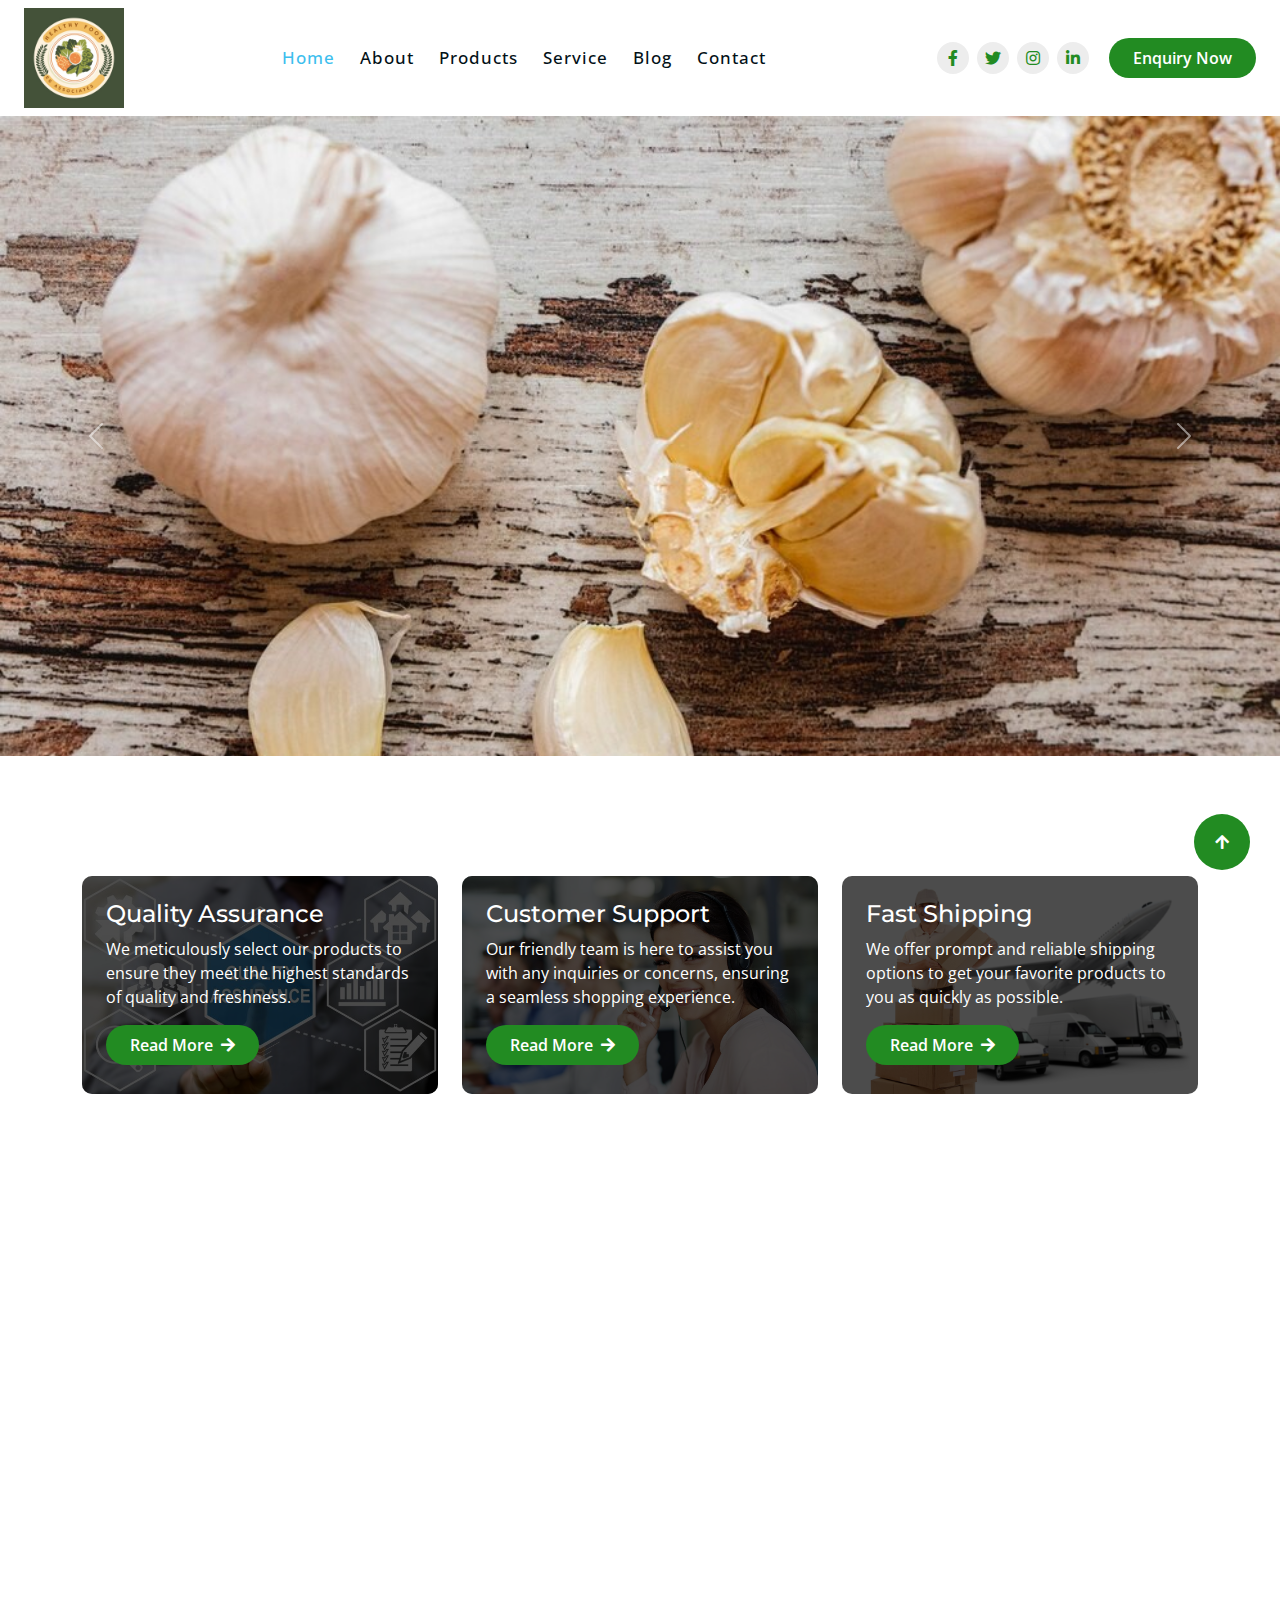
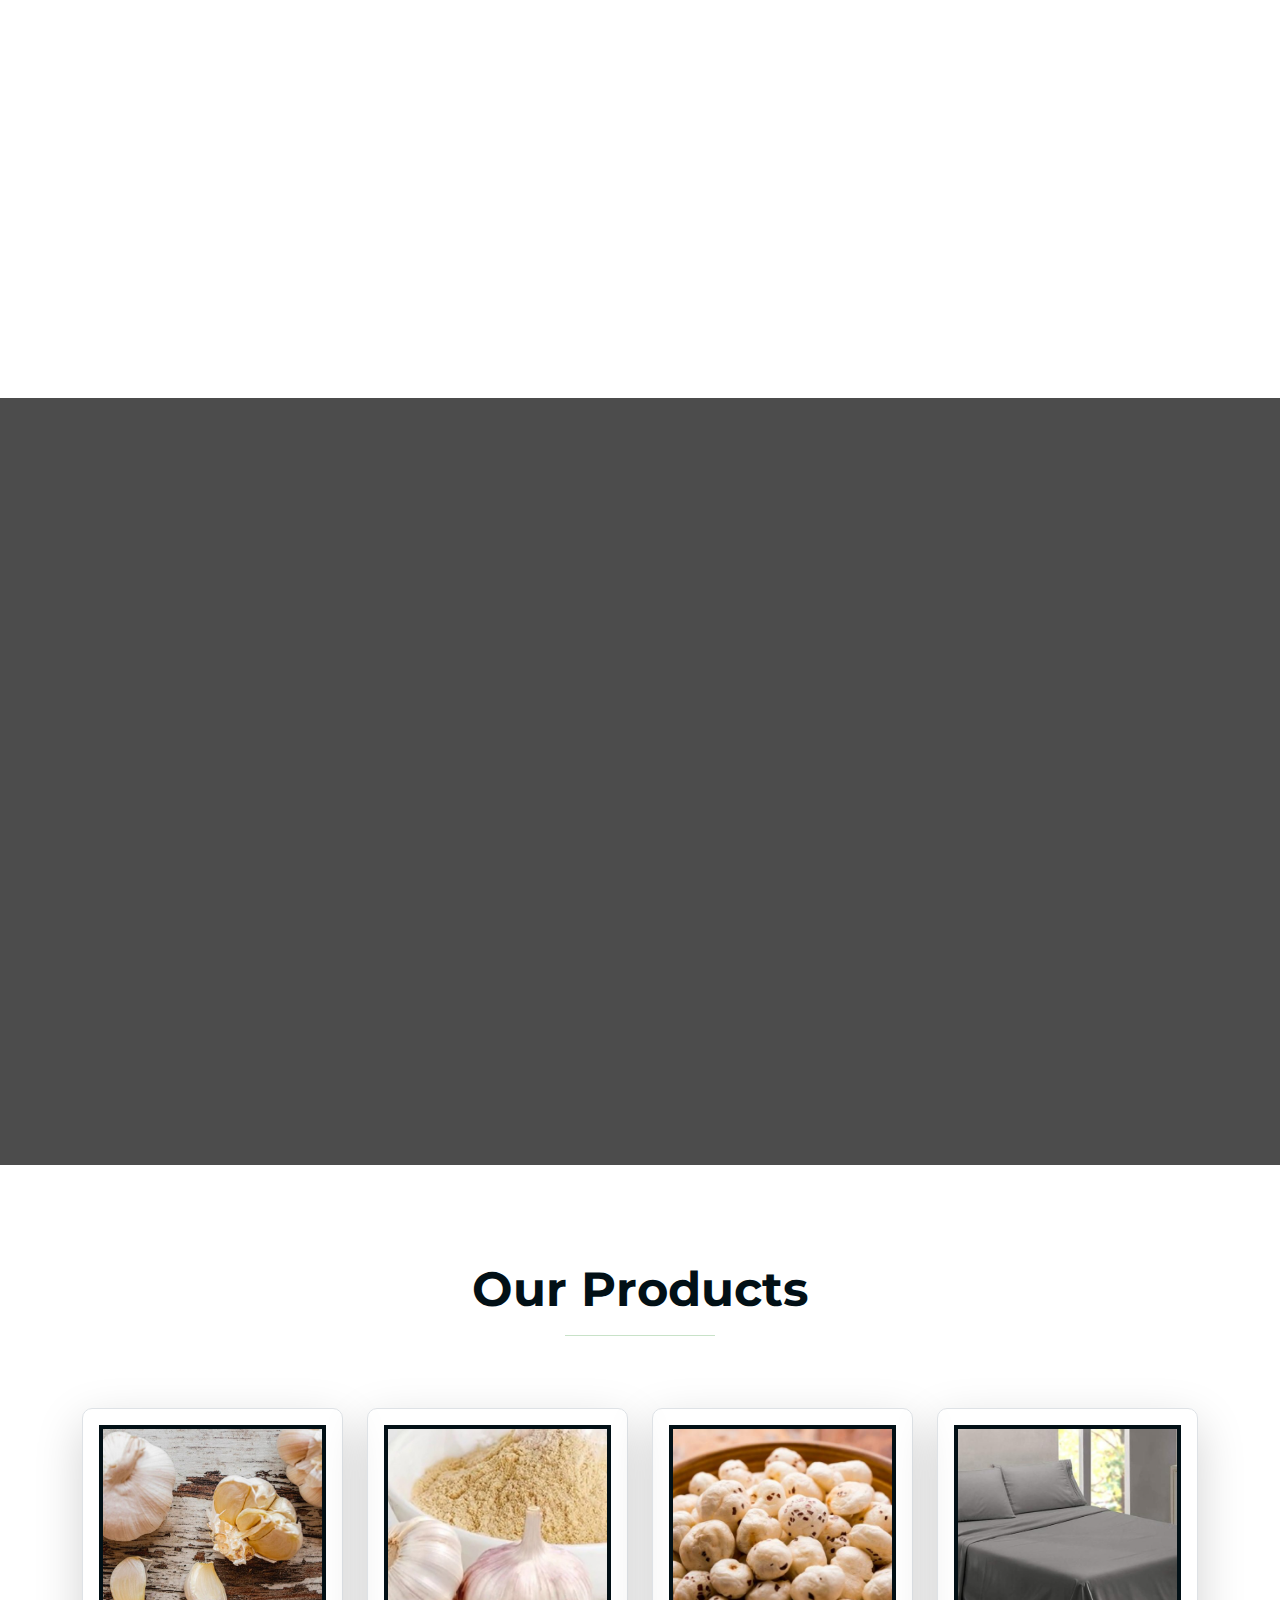
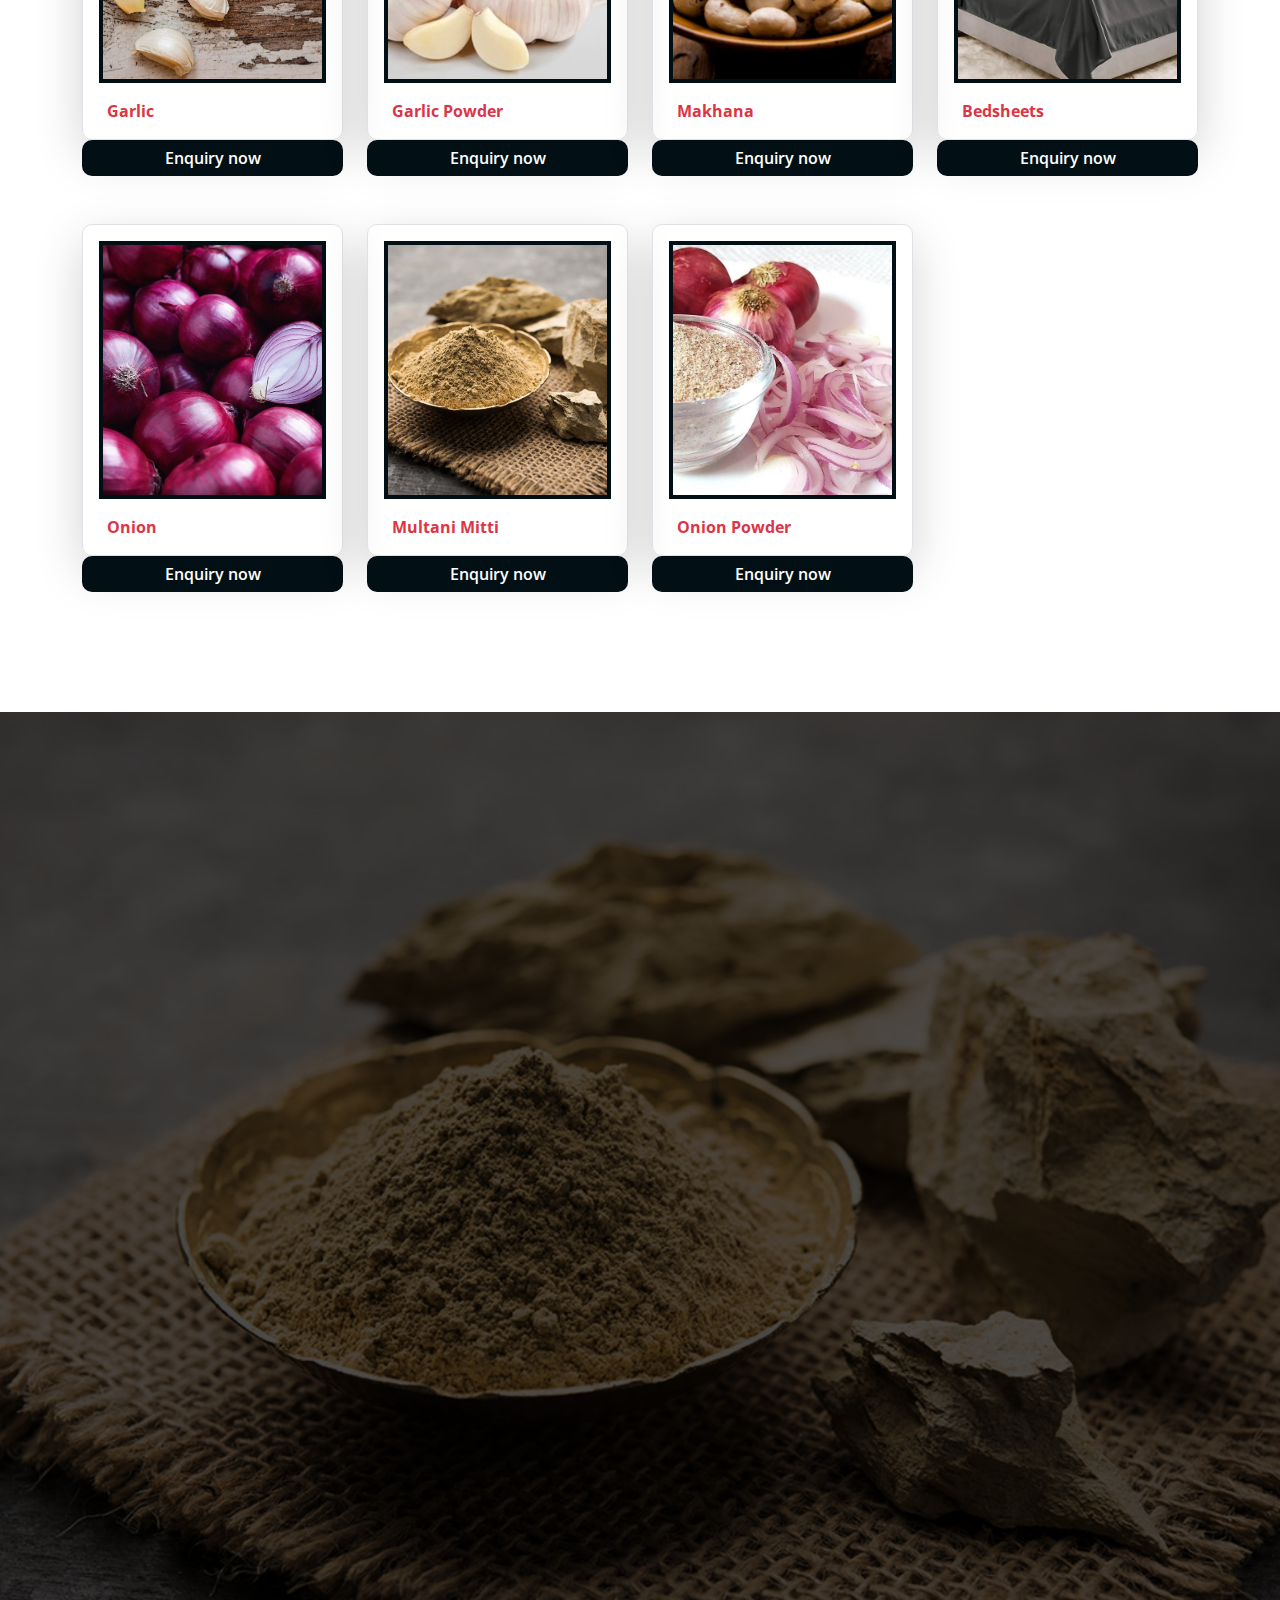
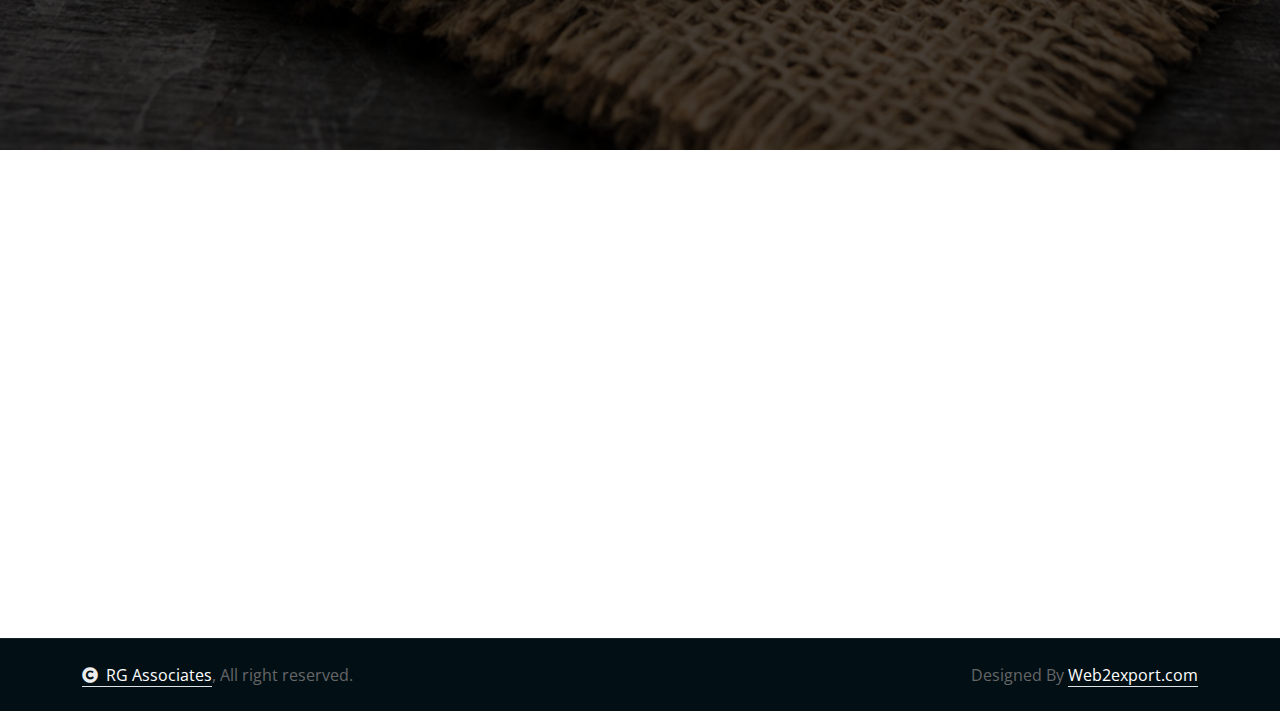
==== commit 217f2bba: "load" ====
--- a/index.html
+++ b/index.html
@@ -64,11 +64,11 @@
             </button>
             <div class="collapse navbar-collapse" id="navbarCollapse">
                 <div class="navbar-nav mx-auto py-0">
-                    <a href="index.html" class="nav-item nav-link active">Home</a>
-                    <a href="about.html" class="nav-item nav-link">About</a>
-                    <a href="about.html" class="nav-item nav-link">Products</a>
-                    <a href="service.html" class="nav-item nav-link">Service</a>
-                    <a href="blog.html" class="nav-item nav-link">Blog</a>
+                    <a href="#" class="nav-item nav-link active">Home</a>
+                    <a href="#" class="nav-item nav-link">About</a>
+                    <a href="#" class="nav-item nav-link">Products</a>
+                    <a href="#" class="nav-item nav-link">Service</a>
+                    <a href="#" class="nav-item nav-link">Blog</a>
 
                     <!-- <div class="nav-item dropdown">
                         <a href="#" class="nav-link dropdown-toggle" data-bs-toggle="dropdown">Pages</a>
@@ -171,7 +171,7 @@
     <div class="container-fluid feature py-5">
         <div class="container py-5">
             <div class="row g-4">
-                <div class="col-lg-4 wow fadeInUp" data-wow-delay="0.2s">
+                <div class="col-lg-4 wow fadeInUp my-5" data-wow-delay="0.2s">
                     <div class="feature-item h-100">
                         <img src="image/product/quility.jpg" class="h-100 rounded w-100" style="object-fit: cover;"
                             alt="Image">
@@ -188,7 +188,7 @@
 
                     </div>
                 </div>
-                <div class="col-lg-4 wow fadeInUp" data-wow-delay="0.4s">
+                <div class="col-lg-4 wow fadeInUp my-5" data-wow-delay="0.4s">
                     <div class="feature-item h-100">
                         <img src="image/product/call.jpg" class="h-100 rounded w-100" style="object-fit: cover;"
                             alt="Image">
@@ -205,7 +205,7 @@
 
                     </div>
                 </div>
-                <div class="col-lg-4 wow fadeInUp" data-wow-delay="0.6s">
+                <div class="col-lg-4 wow fadeInUp my-5" data-wow-delay="0.6s">
                     <div class="feature-item h-100">
                         <img src="image/product/shipping.jpg" class="h-100 rounded w-100" style="object-fit: cover;"
                             alt="Image">
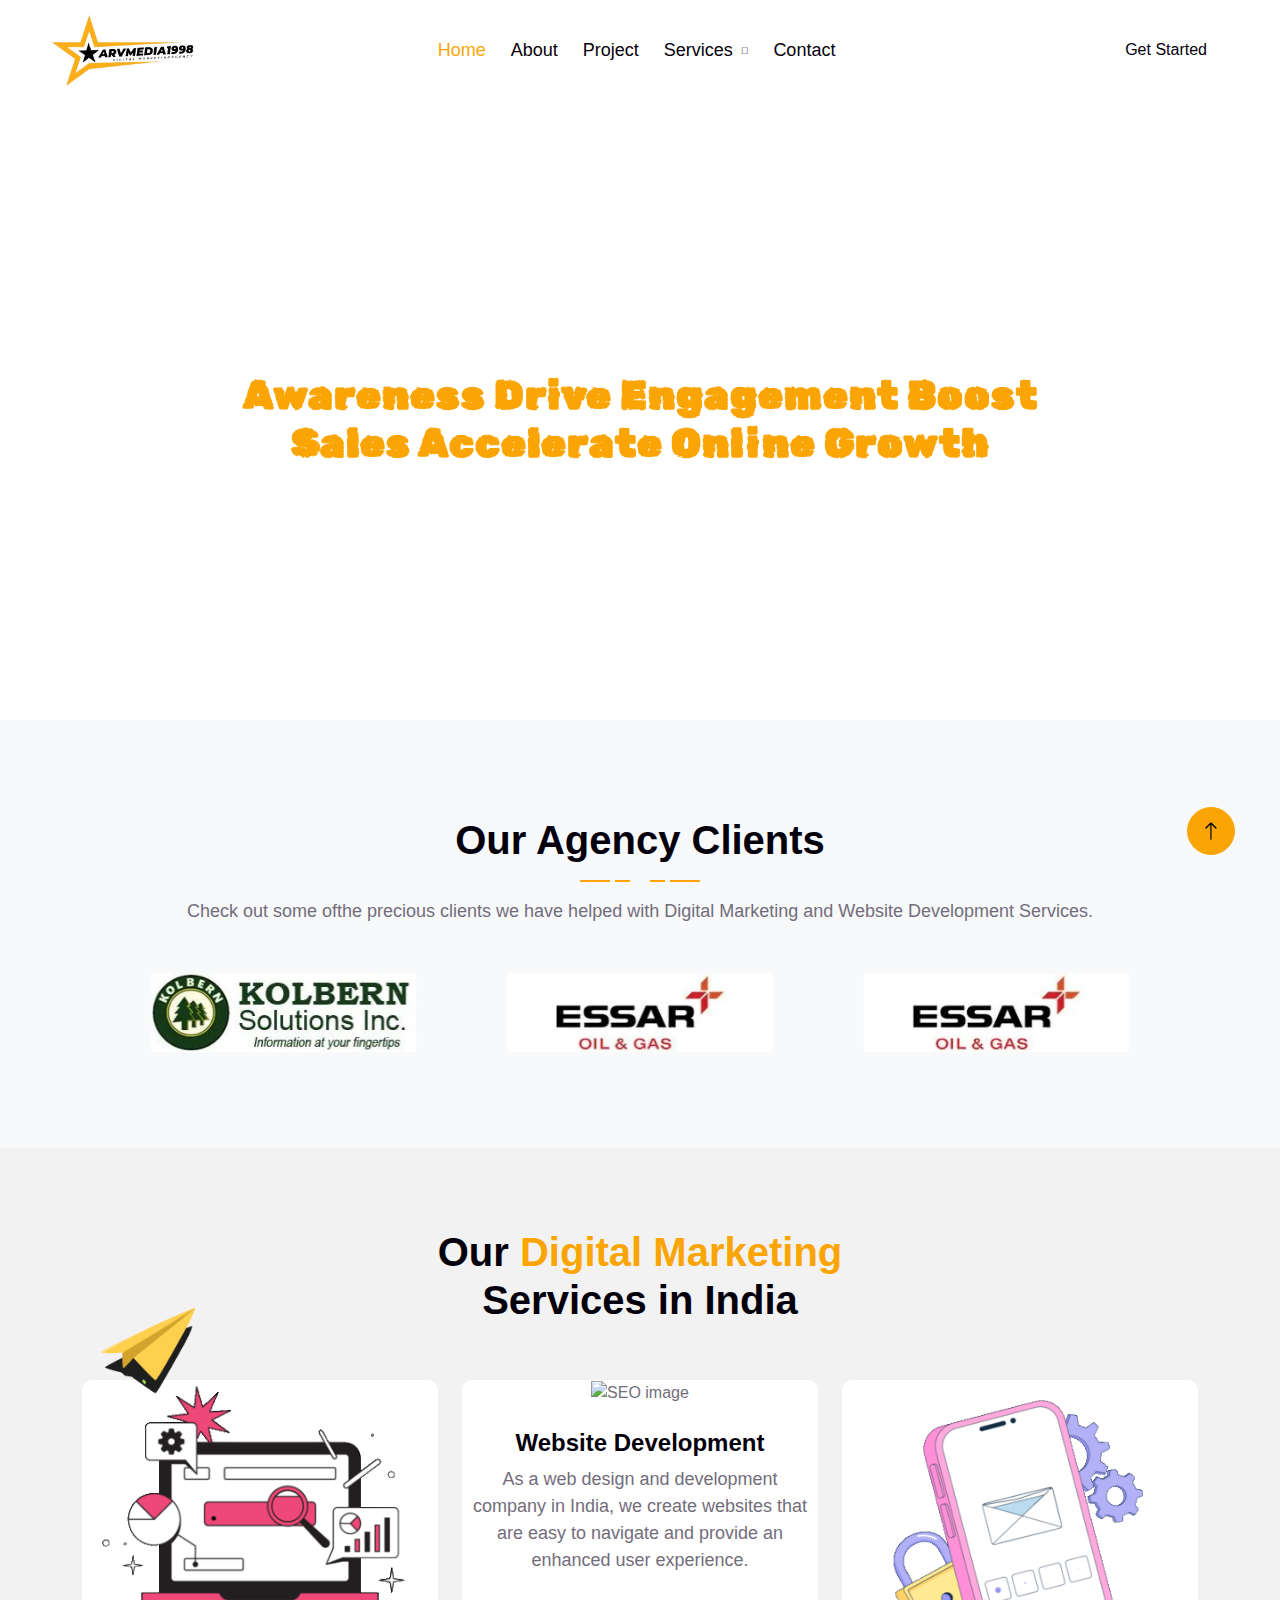
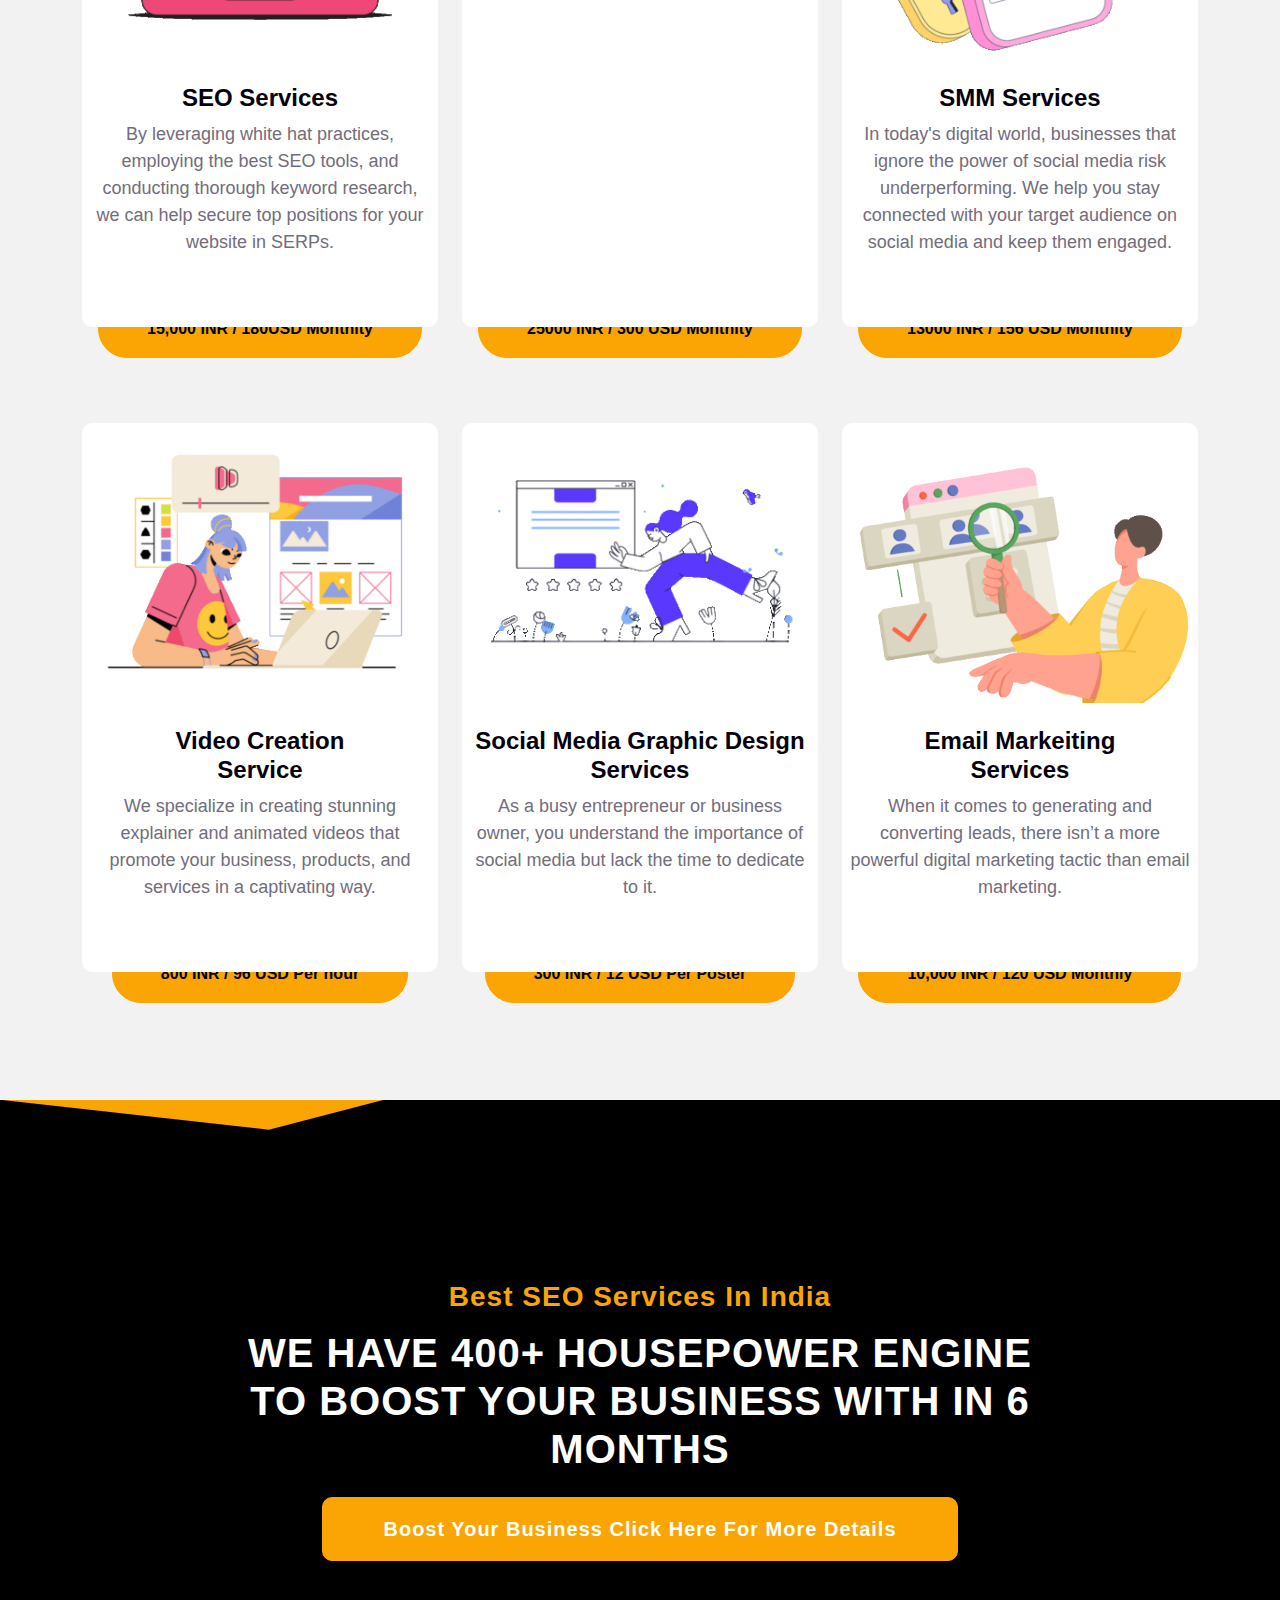
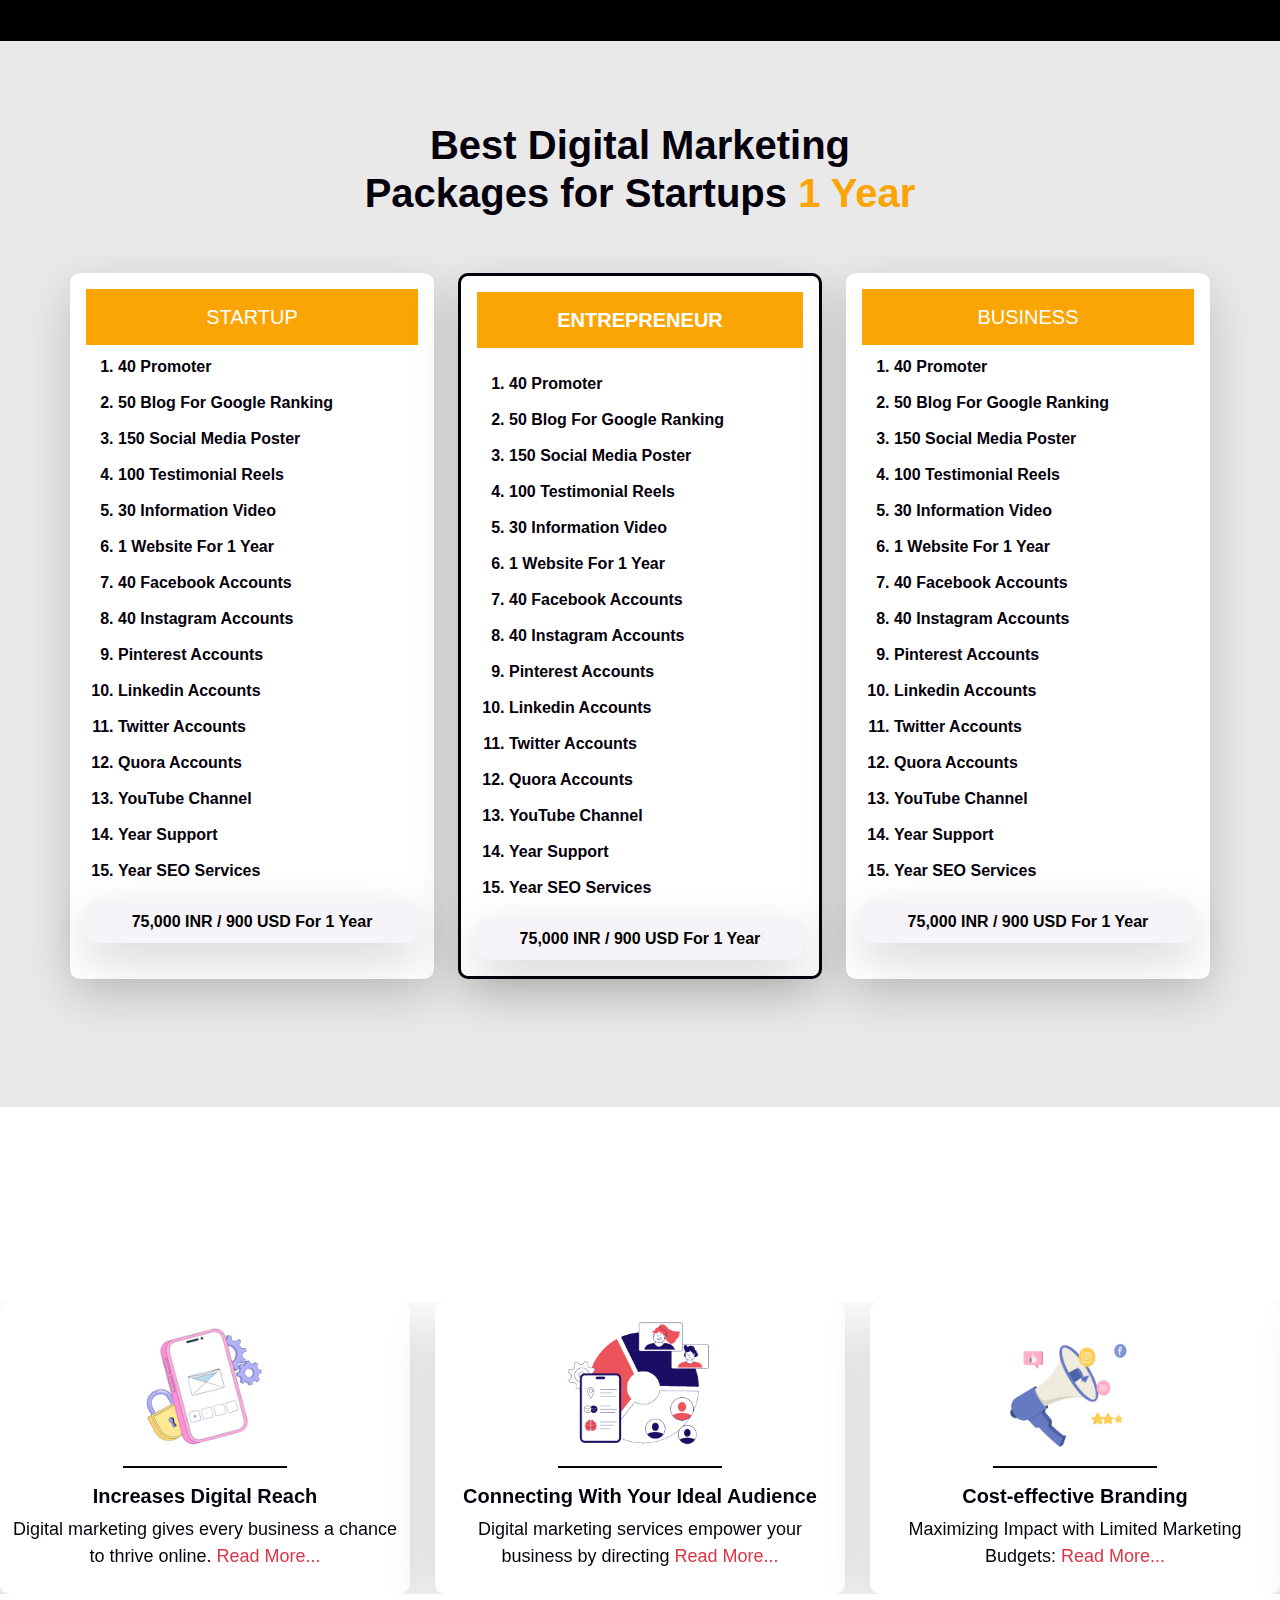
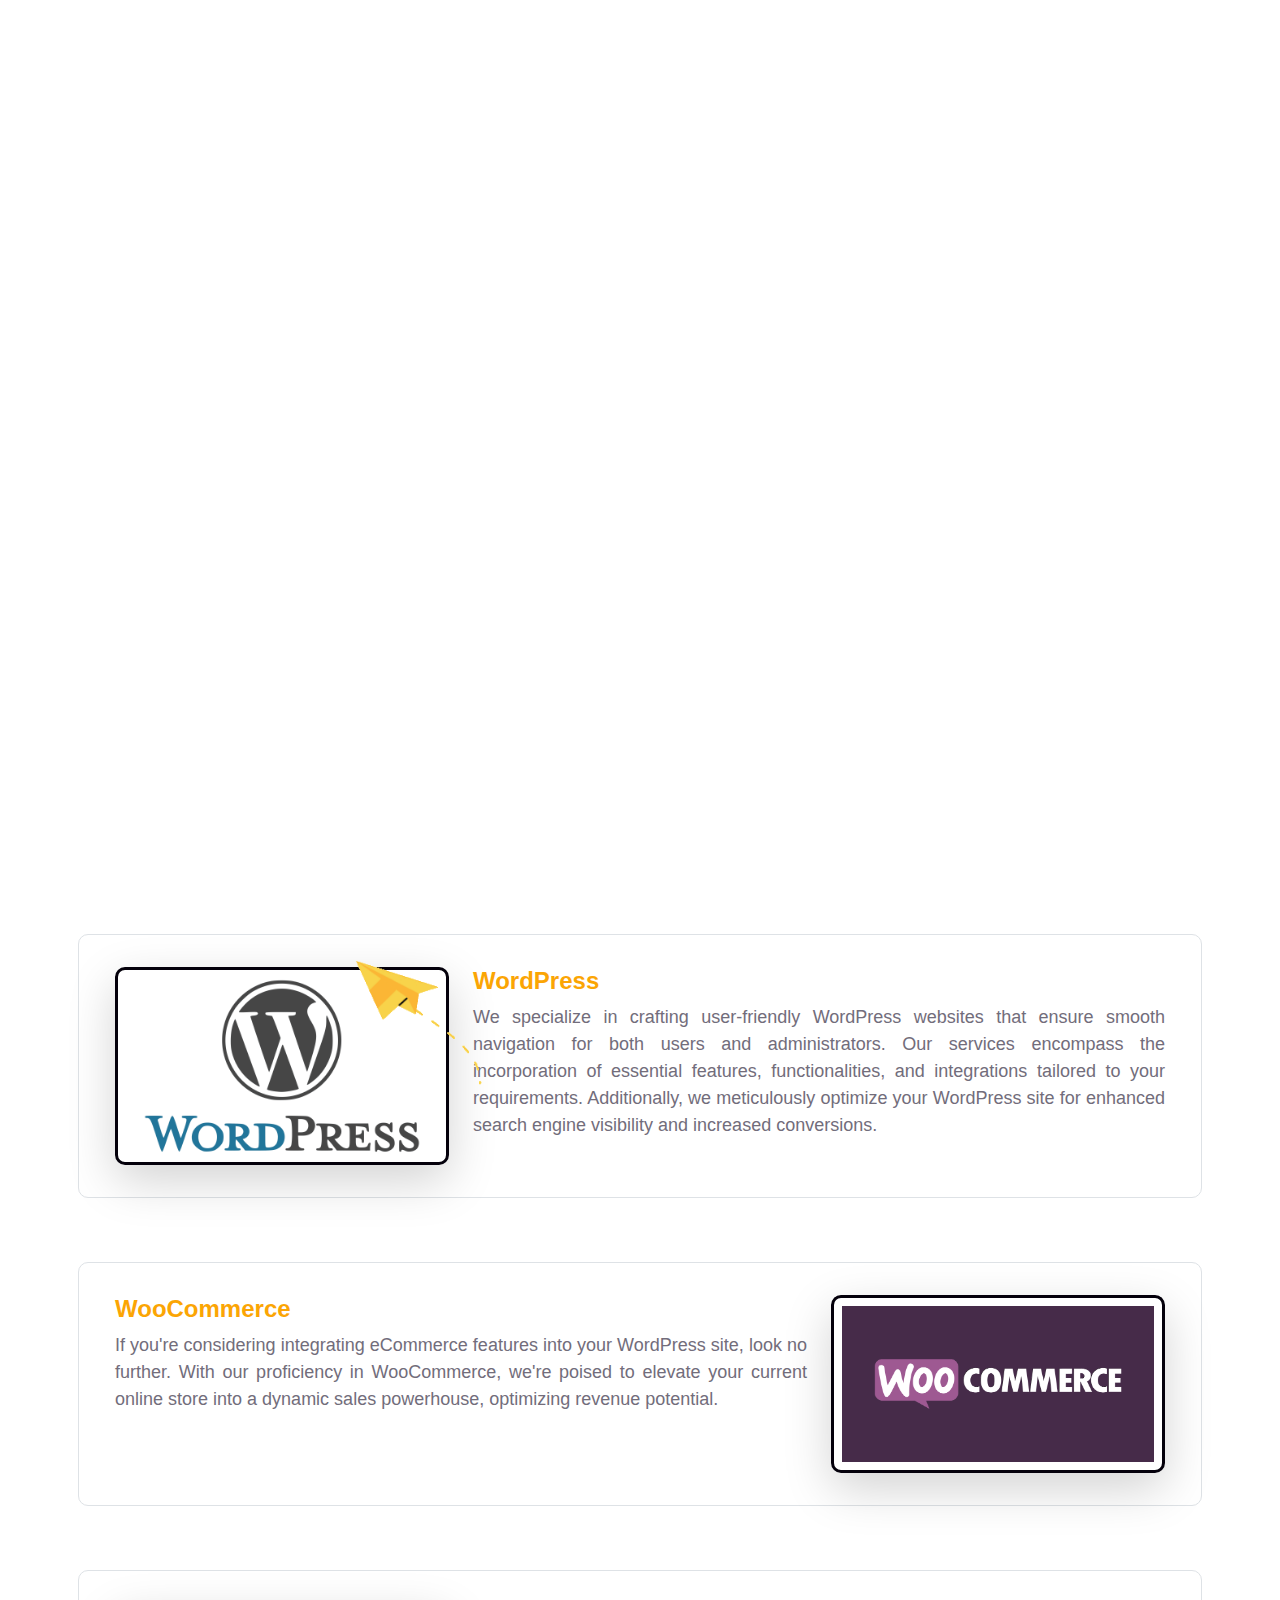
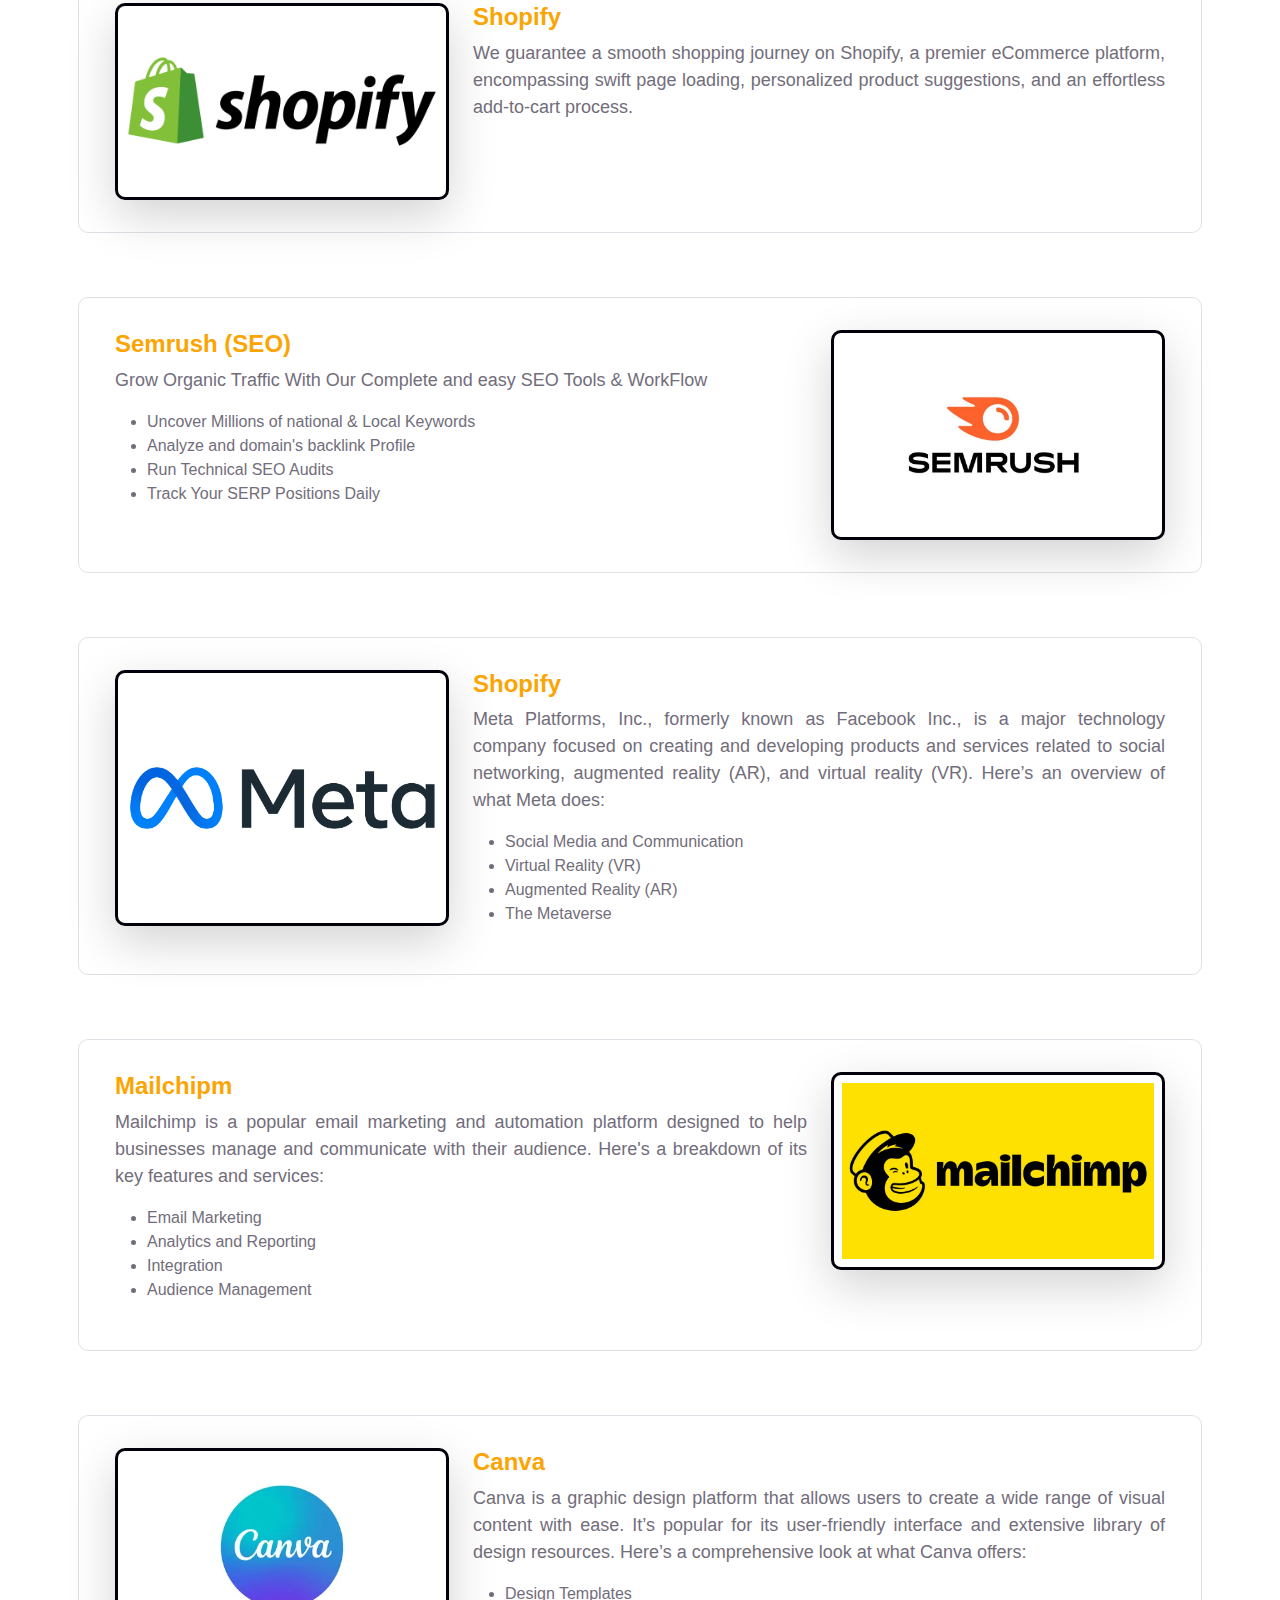
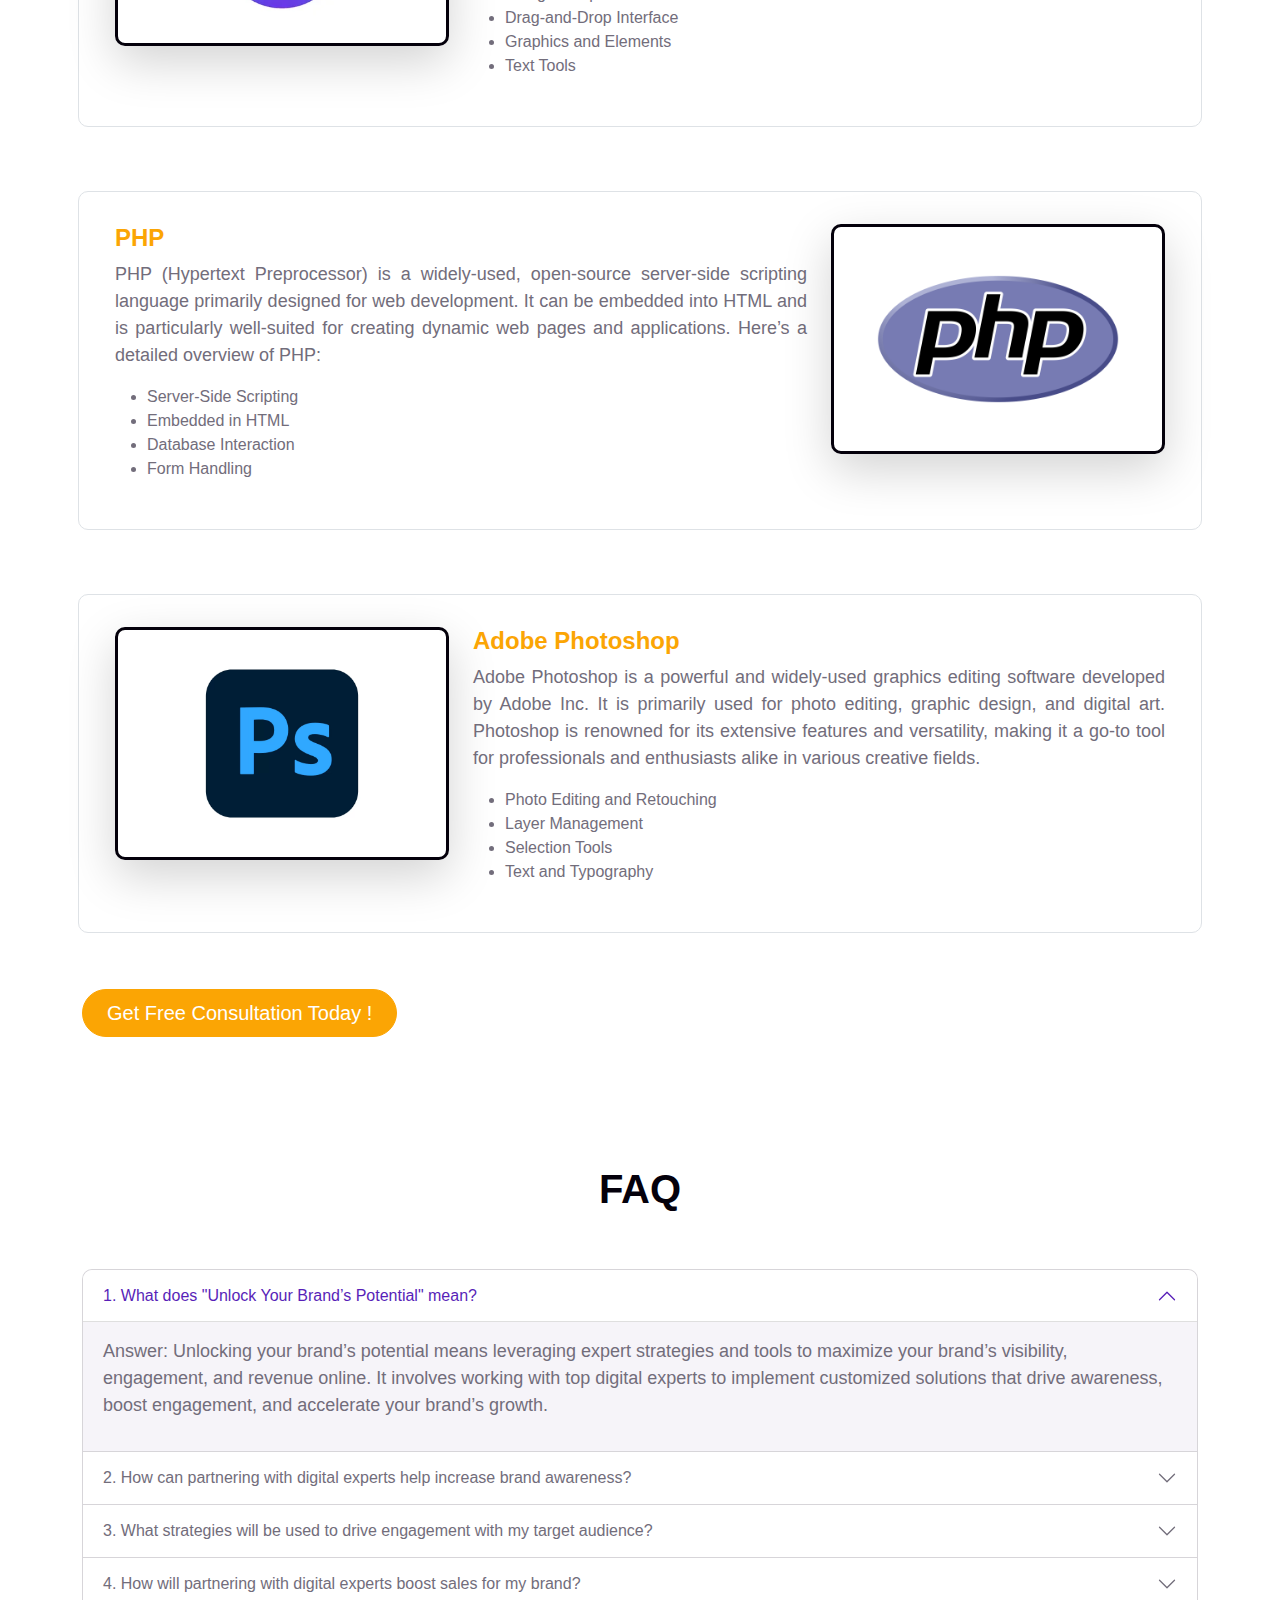
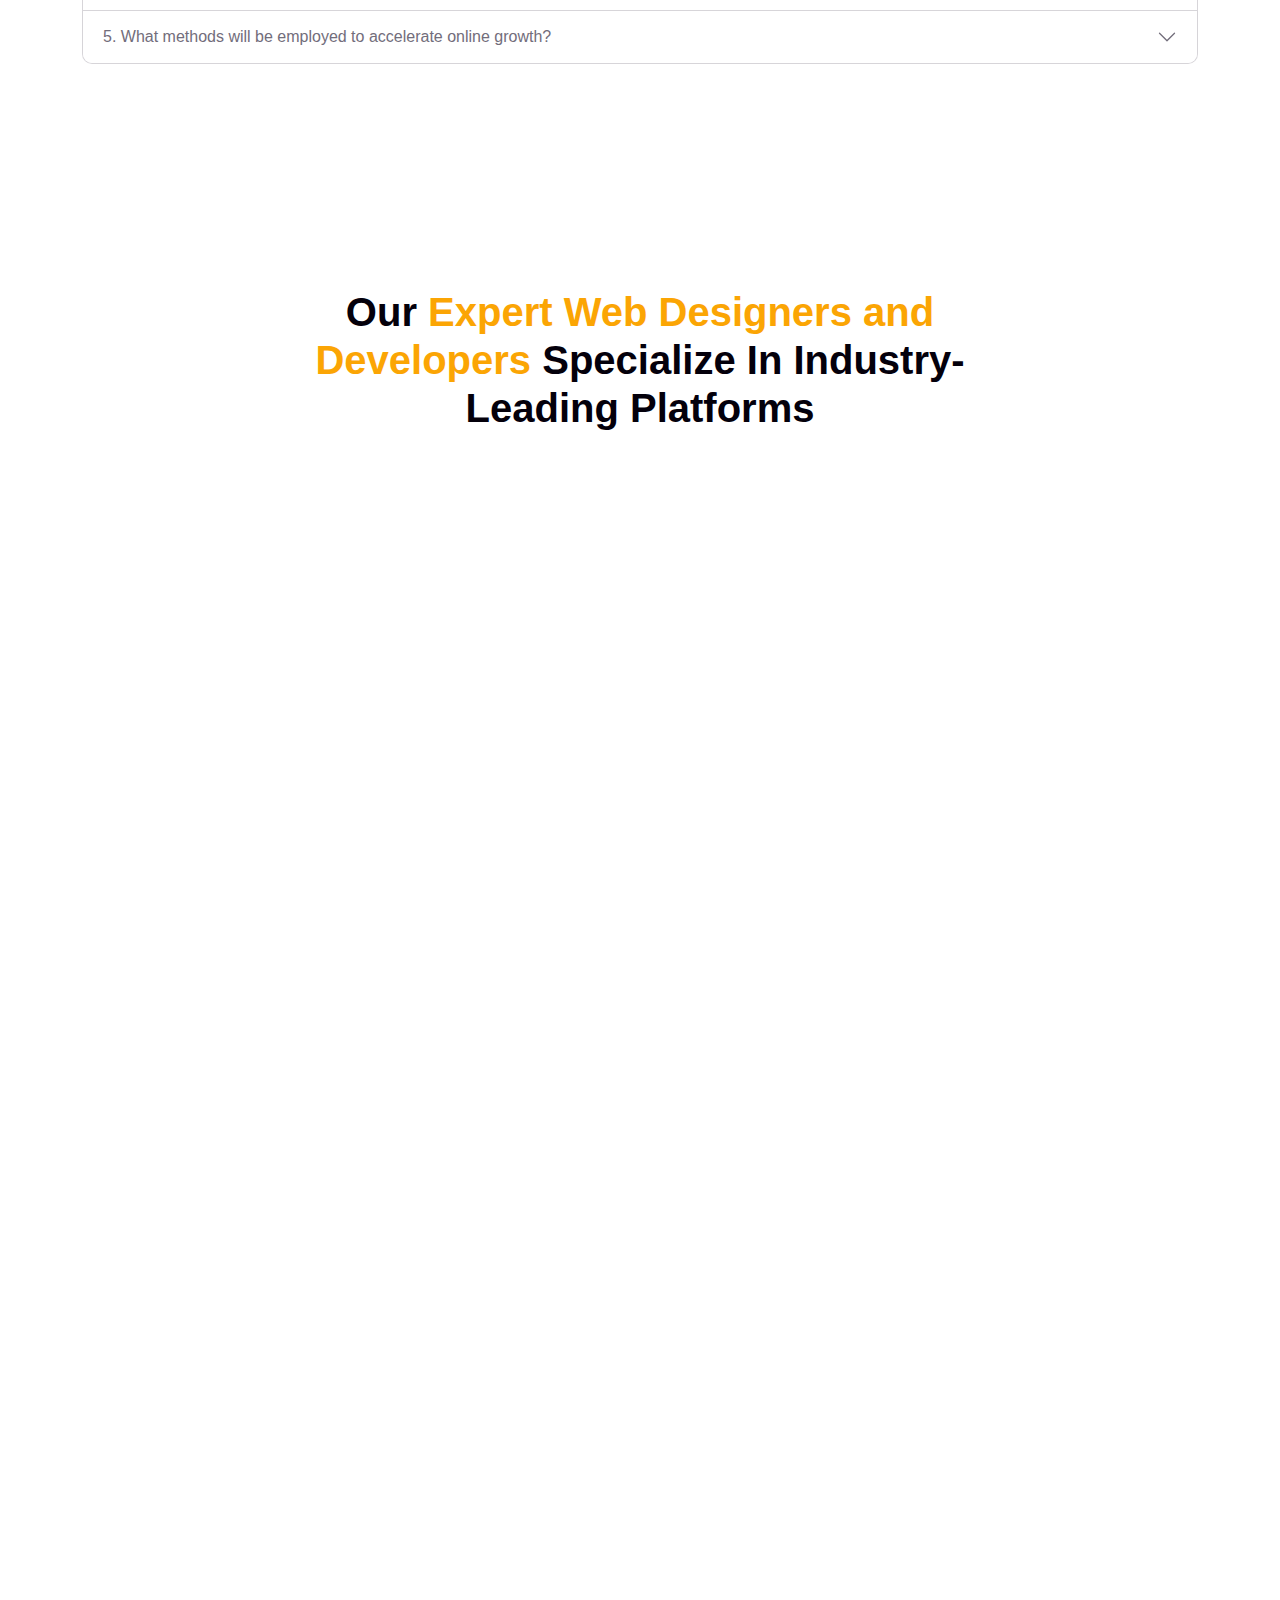
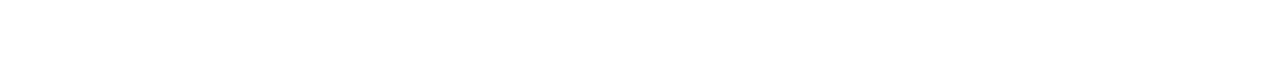
==== commit cbf21a3d: "load" ====
--- a/index.html
+++ b/index.html
@@ -3,826 +3,1130 @@
 
 <head>
     <meta charset="utf-8">
-    <title>WaterLand - Water Park Website Template</title>
+    <title>DGital - Digital Agency HTML Template</title>
     <meta content="width=device-width, initial-scale=1.0" name="viewport">
     <meta content="" name="keywords">
     <meta content="" name="description">
 
+    <!-- Favicon -->
+    <link href="img/favicon.ico" rel="icon">
+
     <!-- Google Web Fonts -->
     <link rel="preconnect" href="https://fonts.googleapis.com">
     <link rel="preconnect" href="https://fonts.gstatic.com" crossorigin>
+    <link href="https://fonts.googleapis.com/css2?family=Heebo:wght@400;500&family=Jost:wght@500;600;700&display=swap"
+        rel="stylesheet">
+    <link rel="preconnect" href="https://fonts.googleapis.com">
+    <link rel="preconnect" href="https://fonts.gstatic.com" crossorigin>
     <link
-        href="https://fonts.googleapis.com/css2?family=Montserrat:ital,wght@0,100..900;1,100..900&family=Open+Sans:ital,wdth,wght@0,75..100,300..800;1,75..100,300..800&display=swap"
+        href="https://fonts.googleapis.com/css2?family=Edu+AU+VIC+WA+NT+Hand:wght@400..700&family=Rubik+Distressed&family=Rubik+Maps&display=swap"
         rel="stylesheet">
-
     <!-- Icon Font Stylesheet -->
-    <link rel="stylesheet" href="https://use.fontawesome.com/releases/v5.15.4/css/all.css" />
+    <link href="https://cdnjs.cloudflare.com/ajax/libs/font-awesome/5.10.0/css/all.min.css" rel="stylesheet">
     <link href="https://cdn.jsdelivr.net/npm/bootstrap-icons@1.4.1/font/bootstrap-icons.css" rel="stylesheet">
 
     <!-- Libraries Stylesheet -->
     <link href="lib/animate/animate.min.css" rel="stylesheet">
+    <link href="lib/owlcarousel/assets/owl.carousel.min.css" rel="stylesheet">
     <link href="lib/lightbox/css/lightbox.min.css" rel="stylesheet">
-    <link href="lib/owlcarousel/assets/owl.carousel.min.css" rel="stylesheet">
-
 
     <!-- Customized Bootstrap Stylesheet -->
     <link href="css/bootstrap.min.css" rel="stylesheet">
-
+    <link rel="stylesheet" href="https://cdnjs.cloudflare.com/ajax/libs/font-awesome/6.6.0/css/all.min.css"
+        integrity="sha512-Kc323vGBEqzTmouAECnVceyQqyqdsSiqLQISBL29aUW4U/M7pSPA/gEUZQqv1cwx4OnYxTxve5UMg5GT6L4JJg=="
+        crossorigin="anonymous" referrerpolicy="no-referrer" />
     <!-- Template Stylesheet -->
     <link href="css/style.css" rel="stylesheet">
     <style>
-        .sticky-top .navbar-light .navbar-brand img {
-            max-height: 100px;
+        .box {
+            height: 80vh;
+            /* border: 1px solid red; */
+            width: 100%;
         }
 
-        .owl-carousel .owl-stage-outer {
-            height: 70vh;
+        .banner_content {
+            position: absolute;
+            top: 35%;
+            left: 15%;
+            text-align: center;
+            /* color: white; */
+            width: 70%;
         }
     </style>
+
 </head>
 
 <body>
-
-    <!-- Spinner Start -->
-    <div id="spinner"
-        class="show bg-white position-fixed translate-middle w-100 vh-100 top-50 start-50 d-flex align-items-center justify-content-center">
-        <div class="spinner-border text-primary" style="width: 3rem; height: 3rem;" role="status">
-            <span class="sr-only">Loading...</span>
+    <div class="container-xxl bg-white p-0">
+        <!-- Spinner Start -->
+        <div id="spinner"
+            class="show bg-white position-fixed translate-middle w-100 vh-100 top-50 start-50 d-flex align-items-center justify-content-center">
+            <div class="spinner-grow text-primary" style="width: 3rem; height: 3rem;" role="status">
+                <span class="sr-only">Loading...</span>
+            </div>
+        </div>
+        <!-- Spinner End -->
+
+
+        <!-- Navbar & Hero Start -->
+        <div class="container-xxl position-relative p-0 ">
+            <nav class="navbar navbar-expand-lg navbar-light bg-white px-4 px-lg-5 py-3 py-lg-0">
+                <a href="" class="navbar-brand p-0">
+
+                    <img src="image/logo/logo.jpg" height="100px" width="150px" style="object-fit: cover;" alt="Logo">
+                </a>
+                <button class="navbar-toggler text-dark" type="button" data-bs-toggle="collapse"
+                    data-bs-target="#navbarCollapse">
+                    <span class="fa fa-bars"></span>
+                </button>
+                <div class="collapse navbar-collapse" id="navbarCollapse">
+                    <div class="navbar-nav mx-auto py-0">
+                        <a href="index.html" class="nav-item nav-link active" style="color: #fcb900;">Home</a>
+                        <a href="about.html" class="nav-item nav-link text-dark">About</a>
+
+                        <a href="project.html" class="nav-item nav-link  text-dark">Project</a>
+                        <div class="nav-item dropdown ">
+                            <a href="#" class="nav-link dropdown-toggle  text-dark"
+                                data-bs-toggle="dropdown">Services</a>
+                            <div class="dropdown-menu m-0">
+                                <a href="seo-services.html" class="dropdown-item">SEO Services</a>
+                                <a href="web-designing.html" class="dropdown-item">Website Design Services </a>
+                                <a href="404.html" class="dropdown-item">404 Page</a>
+                            </div>
+                        </div>
+                        <a href="contact.html" class="nav-item nav-link  text-dark">Contact</a>
+                    </div>
+                    <a href="" class="btn rounded-pill py-2 px-4 ms-3 d-none d-lg-block  text-dark">Get Started</a>
+                </div>
+            </nav>
+            <!-- 
+            <div class="container-xxl bg-primary hero-header">
+                <div class="container px-lg-5">
+                    <div class="row g-5  ">
+                        <div class="col-lg-6 text-center text-dark text-lg-start">
+                            <h1 class="text-dark display-4 mb-4 animated slideInDown">
+                                Award Winning Digital Marketing Company in India.</h1>
+                            <p class="text-dark pb-3 animated slideInDown fs-4">Lorem ipsum dolor sit amet consectetur
+                                adipisicing elit. Nisi, accusamus?</p>
+                            <p class="fs-5">Lorem ipsum dolor sit amet consectetur adipisicing elit. Doloribus, impedit!
+                            </p>
+                            <p class="fs-5">Are you searching for the best digital marketing services in India?</p>
+                            <div class="row mb-4">
+                                <div class="col-6">
+                                    <div class="row align-items-center">
+                                        <div class="col-3">
+                                            <i class="fa-solid fs-1 fa-map-location  "></i>
+                                        </div>
+                                        <div class="col">
+                                            <p class="p-0 m-0"> Location</p>
+                                            <a href="">fddhg</a>
+                                        </div>
+                                    </div>
+                                </div>
+                                <div class="col-6">
+                                    <div class="row align-items-center">
+                                        <div class="col-3">
+                                            <i class="fa-solid fs-1 fa-phone  "></i>
+                                        </div>
+                                        <div class="col">
+                                            <p class="p-0 m-0"> Location</p>
+                                            <a href="">fddhg</a>
+                                        </div>
+                                    </div>
+                                </div>
+                            </div>
+                            <a href=""
+                                class="btn btn-secondary  py-sm-3 px-sm-5 rounded-pill me-3 animated slideInLeft">Read
+                                More</a>
+                            <a href="" class="btn btn-light py-sm-3 px-sm-5 rounded-pill animated slideInRight">Contact
+                                Us</a>
+                        </div>
+                        <div class="col-lg-6 text-center text-lg-start align-self-center">
+                            <img class="img-fluid animated zoomIn" src="img/hero.png" alt="">
+                        </div>
+                    </div>
+                </div>
+            </div> -->
+            <div class="box position-relative">
+                <iframe width="100%" height="100%" style="object-fit: cover;object-position: center;"
+                    src="https://www.youtube.com/embed/usyYMVoJBBs?autoplay=1&mute=1&loop=1&playlist=usyYMVoJBBs&controls=0&modestbranding=1&rel=0"
+                    title="YouTube video player" frameborder="0"
+                    allow="accelerometer; autoplay; clipboard-write; encrypted-media; gyroscope; picture-in-picture; web-share"
+                    referrerpolicy="strict-origin-when-cross-origin" allowfullscreen></iframe>
+
+                <div class="banner_content  responsive_banner">
+                    <h4 class="text-white display-6 mb-4">Unlock Your Brand’s Potential: Partner with Top Digital
+                        Experts to</h4>
+                    <h1 class="text-primary   font">Awareness
+                        Drive Engagement
+                        Boost Sales
+                        Accelerate Online Growth</h1>
+                    <p class="fs-5 text-white mt-4">“We have a Complete Solution For Internet Marketing.”</p>
+                </div>
+            </div>
+
+        </div>
+        <!-- Navbar & Hero End -->
+
+        <!-- Our Agency Clients Start -->
+        <div class="container-xxl py-5 wow fadeInUp" style="background-color: #f7f9fb;" data-wow-delay="0.1s">
+            <div class="container py-5 px-lg-5">
+                <!-- <p class="section-title text-secondary justify-content-center"><span></span>Our  Clients<span></span></p> -->
+                <h1 class="text-center mb-3">Our Agency Clients</h1>
+                <p class="section-title text-secondary justify-content-center"><span></span><span></span></p>
+
+                <p class="text-center mt-2 mb-5  " sty>Check out some ofthe precious clients we have helped with Digital
+                    Marketing and Website Development Services.
+                </p>
+                <div class="owl-carousel logo">
+                    <img src="image/clients/1.jpg" alt="">
+                    <img src="image/clients/2.jpg" alt="">
+                    <img src="image/clients/2.jpg" alt="">
+                    <img src="image/clients/2.jpg" alt="">
+                </div>
+            </div>
+        </div>
+        <!-- Our Agency Clients End -->
+        <!-- Digital Marketing Services start here -->
+        <section class="" style="background-color: #f2f2f2; padding: 5rem 0rem;">
+            <div class="container  ">
+                <div class="row position-relative justify-content-center">
+                    <div class="col-lg-5">
+                        <div class="service_text text-center ">
+                            <h4 class="fs-1">Our <span class="text-primary">Digital Marketing</span> Services in India
+                            </h4>
+
+                        </div>
+                    </div>
+                    <div class="">
+                        <img src="image/gif/aniation1.gif" height="auto" width="15%" style="z-index: 1;"
+                            class="position-absolute top-50  start-0" alt="">
+                    </div>
+
+                </div>
+                <div class="row">
+                    <div class="col-md-6 col-lg-4 text-center my-5 digital_marketing">
+                        <div class="service_cards bg-white rounded h-100  text-center">
+                            <!-- <img src="image/seo.jpg" height="auto" width="100%" alt="SEO image"> -->
+                            <div class="bg-  mb-4">
+                                <img src="image/gif/seo.gif" height="280px" style="object-fit: cover;" width="100%"
+                                    alt="SEO image">
+                            </div>
+                            <div class="pb-4 px-2 ">
+                                <h4 class="fw-bold">SEO Services</h4>
+                                <p>By leveraging white hat practices,
+                                    employing the best SEO tools, and
+                                    conducting thorough keyword
+                                    research, we can help secure top
+                                    positions for your website in SERPs.
+                                </p>
+                            </div>
+
+                        </div>
+                        <a style="margin-top: -27px;" href=""
+                            class="btn btn-secondary  fw-bold  py-sm-3 px-sm-5 rounded-pill   animated slideInLeft">15,000
+                            INR /
+                            180USD
+                            Monthlty</a>
+                    </div>
+                    <div class="col-md-6 col-lg-4 text-center my-5 digital_marketing">
+                        <div class="service_cards bg-white rounded h-100   text-center">
+                            <div class="bg-  mb-4">
+                                <img src="image/gif/modul-lettering-ux-slash-ui-with-toolbar-and-web-design-interface-text.gif"
+                                    height="280px" style="object-fit: cover;" width="100%" alt="SEO image">
+                            </div>
+                            <div class="pb-4 px-2  ">
+                                <h4 class="fw-bold">Website Development</h4>
+                                <p>As a web design and development
+                                    company in India, we create
+                                    websites that are easy to navigate
+                                    and provide an enhanced user
+                                    experience.
+                                </p>
+                            </div>
+
+                        </div>
+                        <a style="margin-top: -27px;" href=""
+                            class="btn btn-secondary  fw-bold  py-sm-3 px-sm-5 rounded-pill   animated slideInLeft">25000
+                            INR / 300 USD
+                            Monthlty</a>
+                    </div>
+                    <div class="col-md-6 align-items-center col-lg-4 text-center my-5 digital_marketing">
+                        <div class="service_cards bg-white rounded h-100  text-center">
+                            <div class="bg-  mb-4">
+                                <img src="image/gif/1.gif" height="280px" style="object-fit: cover;" width="100%"
+                                    alt="SEO image">
+                            </div>
+                            <!-- Whereas recognition of the inherent dignity -->
+                            <div class="pb-4 px-2  ">
+                                <h4 class="fw-bold">SMM Services</h4>
+                                <p>In today's digital world, businesses
+                                    that ignore the power of social
+                                    media risk underperforming. We
+                                    help you stay connected with your
+                                    target audience on social media and
+                                    keep them engaged.
+                                </p>
+                            </div>
+
+                        </div>
+                        <a style="margin-top: -27px;" href=""
+                            class="btn btn-secondary  fw-bold  py-sm-3 px-sm-5 rounded-pill   animated slideInLeft">13000
+                            INR / 156 USD
+                            Monthlty</a>
+                    </div>
+                    <div class="col-md-6 col-lg-4 text-center my-5 digital_marketing">
+                        <div class="service_cards bg-white rounded h-100  text-center">
+                            <div class="bg-  mb-4">
+                                <img src="image/gif/juicy-web-designer-girl-making-landing-page-with-video-color-palette-and-site-blocks.gif"
+                                    height="280px" style="object-fit: cover;" width="100%" alt="SEO image">
+                            </div>
+                            <div class="pb-4 px-2  ">
+                                <h4 class="fw-bold">Video Creation <br> Service</h4>
+                                <p>We specialize in creating stunning
+                                    explainer and animated videos that
+                                    promote your business, products,
+                                    and services in a captivating way.
+                                </p>
+                            </div>
+
+                        </div>
+                        <a style="margin-top: -27px;" href=""
+                            class="btn btn-secondary  fw-bold  py-sm-3 px-sm-5 rounded-pill   animated slideInLeft">800
+                            INR / 96 USD
+                            Per hour</a>
+                    </div>
+                    <div class="col-md-6 col-lg-4 text-center my-5 digital_marketing">
+                        <div class="service_cards bg-white rounded  h-100 text-center">
+                            <div class="bg-  mb-4">
+                                <img src="image/gif/pablita-woman-leaving-a-positive-review-on-website.gif"
+                                    height="280px" style="object-fit: cover;" width="100%" alt="SEO image">
+                            </div>
+                            <div class="pb-4 px-2  ">
+                                <h4 class="fw-bold">Social Media Graphic Design
+                                    Services</h4>
+                                <p>As a busy entrepreneur or business owner, you
+                                    understand the importance of social media but lack the
+                                    time to dedicate to it.
+                                </p>
+                            </div>
+
+                        </div>
+                        <a style="margin-top: -27px;" href=""
+                            class="btn btn-secondary  fw-bold  py-sm-3 px-sm-5 rounded-pill   animated slideInLeft">300
+                            INR / 12 USD
+                            Per Poster</a>
+                    </div>
+                    <div class="col-md-6 col-lg-4 text-center my-5 digital_marketing">
+                        <div class="service_cards bg-white rounded h-100  text-center">
+                            <div class="bg-  mb-4">
+                                <img src="image/gif/social-recruitment-process-with-hr-finding-the-right-candidate.gif"
+                                    height="280px" style="object-fit: cover;" width="100%" alt="SEO image">
+                            </div>
+                            <div class="pb-4 px-2  ">
+                                <h4 class="fw-bold">Email Markeiting <br> Services</h4>
+                                <p>When it comes to generating and
+                                    converting leads, there isn’t a more
+                                    powerful digital marketing tactic
+                                    than email marketing.
+                                </p>
+                            </div>
+
+                        </div>
+                        <a style="margin-top: -27px;" href=""
+                            class="btn btn-secondary  fw-bold  py-sm-3 px-sm-5 rounded-pill   animated slideInLeft">10,000
+                            INR / 120 USD
+                            Monthly
+                        </a>
+                    </div>
+                </div>
+            </div>
+        </section>
+        <!-- Digital Marketing Services end here -->
+        <section class=" w-100" style="background-color: black; letter-spacing: 1px;">
+            <div class="bg_clip   "></div>
+            <div class="container" style="padding: 5rem 0rem;">
+                <div class="row justify-content-center text-center ">
+                    <div class="col-lg-9  text-capitalize ">
+                        <h4 class="fs-3 text-primary">Best SEO Services In India </h4>
+                        <h2 class="display-6 text-white mt-3" style="font-family: sans-serif !important;">WE HAVE 400+
+                            HOUSEPOWER ENGINE
+                            TO BOOST YOUR BUSINESS WITH IN 6 MONTHS
+                        </h2>
+                        <a href="" class=" btn btn-primary p-3 mt-3 px-5 fw-bold fs-5 w-75 m-auto"> Boost Your Business
+                            Click Here
+                            For More Details</a>
+                    </div>
+                </div>
+            </div>
+        </section>
+
+        <section style="background-color: #97979736;">
+            <div class="container  " style="padding: 5rem 0rem;">
+                <div class="row justify-content-center">
+                    <div class="col-lg-6">
+                        <div class="  text-center">
+                            <h4 class="fs-1">Best Digital Marketing Packages for Startups <span
+                                    class="text-primary fw-bold">1
+                                    Year</span> </h4>
+                        </div>
+                    </div>
+                </div>
+                <div class="row">
+                    <div class="col-lg-4 my-5">
+                        <div class="package_card bg-white py-3 shadow-lg rounded h-100 bg-  px-3 pt-2 ">
+                            <h5 class="bg-primary text-white p-3 text-center mt-2 ">STARTUP</h5>
+                            <ol class="text-dark fw-bold ">
+                                <li>40 Promoter </li>
+                                <li>50 Blog For Google Ranking</li>
+                                <li>150 Social Media Poster</li>
+                                <li>100 Testimonial Reels </li>
+                                <li>30 Information Video</li>
+                                <li>1 Website For 1 Year</li>
+                                <li>40 Facebook Accounts</li>
+                                <li>40 Instagram Accounts</li>
+                                <li> Pinterest Accounts</li>
+                                <li>Linkedin Accounts</li>
+                                <li>Twitter Accounts</li>
+                                <li>Quora Accounts</li>
+                                <li>YouTube Channel</li>
+                                <li> Year Support</li>
+                                <li> Year SEO Services</li>
+                            </ol>
+                            <a href="" class="btn btn-light w-100 shadow-lg p-2 fw-bold">75,000 INR /
+                                900 USD For 1 Year</a>
+                        </div>
+                    </div>
+                    <div class="col-lg-4 my-5">
+                        <div
+                            class="package_card  bg-white py-3 border border-dark border-3 shadow-lg rounded h-100 bg-  px-3 pt-2 ">
+                            <h5 class="bg-primary fw-bold mb-4  text-white p-3 text-center mt-2 ">ENTREPRENEUR</h5>
+                            <ol class="text-dark fw-bold ">
+                                <li>40 Promoter </li>
+                                <li>50 Blog For Google Ranking</li>
+                                <li>150 Social Media Poster</li>
+                                <li>100 Testimonial Reels </li>
+                                <li>30 Information Video</li>
+                                <li>1 Website For 1 Year</li>
+                                <li>40 Facebook Accounts</li>
+                                <li>40 Instagram Accounts</li>
+                                <li> Pinterest Accounts</li>
+                                <li>Linkedin Accounts</li>
+                                <li>Twitter Accounts</li>
+                                <li>Quora Accounts</li>
+                                <li>YouTube Channel</li>
+                                <li> Year Support</li>
+                                <li> Year SEO Services</li>
+                            </ol>
+                            <a href="" class="btn btn-light w-100 shadow-lg p-2 fw-bold">75,000 INR /
+                                900 USD For 1 Year</a>
+                        </div>
+                    </div>
+                    <div class="col-lg-4 my-5">
+                        <div class="package_card bg-white py-3 shadow-lg rounded h-100 bg-  px-3 pt-2 ">
+                            <h5 class="bg-primary text-white p-3 text-center mt-2 ">BUSINESS</h5>
+                            <ol class="text-dark fw-bold ">
+                                <li>40 Promoter </li>
+                                <li>50 Blog For Google Ranking</li>
+                                <li>150 Social Media Poster</li>
+                                <li>100 Testimonial Reels </li>
+                                <li>30 Information Video</li>
+                                <li>1 Website For 1 Year</li>
+                                <li>40 Facebook Accounts</li>
+                                <li>40 Instagram Accounts</li>
+                                <li> Pinterest Accounts</li>
+                                <li>Linkedin Accounts</li>
+                                <li>Twitter Accounts</li>
+                                <li>Quora Accounts</li>
+                                <li>YouTube Channel</li>
+                                <li> Year Support</li>
+                                <li> Year SEO Services</li>
+                            </ol>
+                            <a href="" class="btn btn-light w-100 shadow-lg p-2 fw-bold">75,000 INR /
+                                900 USD For 1 Year</a>
+                        </div>
+                    </div>
+                </div>
+            </div>
+        </section>
+
+        <!-- <section>
+            <div class="container">
+                <div class="row">
+                    <div class="col-8">
+                        <div class="row">
+                            <div class="col-4">
+                                <img src="1.png" height="auto" width="100%" alt="">
+                                <p></p>
+                            </div>
+                        </div>
+                    </div>
+                </div>
+            </div>
+        </section> -->
+
+
+
+
+
+        <div class="box_conteiner">
+            <div class="container">
+                <div class="row justify-content-center">
+                    <div class="col-lg-6">
+                        <h4 class="mb-5 text-center text-white fs-3">How Does ARV MEDIA 1998 Help Your Business Grow
+                            Digitally?
+                        </h4>
+
+                    </div>
+                </div>
+            </div>
+            <style>
+                .icon_bg img {
+                    height: auto;
+                    width: 40% !important;
+                    /* transform: scale(0.8); */
+                }
+            </style>
+            <div class="owl-carousel caro">
+                <div class="item ">
+                    <div class="bg-white d-block shadow-lg rounded icon_bg">
+                        <img src="image/gif/1.gif" class="border-bottom border-dark border-2 sshadow-lg" height="300px"
+                            width="100%" style="object-fit: cover;" alt="">
+                        <!-- <img src="image/icon/why3.png" height="auto" width="50%" alt=""> -->
+                        <div class="img_content_box text-center text-dark mt-2 p-2">
+                            <h5 class="fw-bold mb-2">Increases Digital Reach</h5>
+                            <p>Digital marketing gives every business a chance to thrive online. <span
+                                    class="text-danger">Read More...</span></p>
+                        </div>
+                    </div>
+
+                </div>
+                <div class="item">
+                    <div href="" class="bg-white d-block shadow-lg rounded icon_bg">
+                        <img src="image/gif/2.gif" class="border-bottom border-dark border-2 sshadow-lg" height="300px"
+                            width="100%" style="object-fit: cover;" alt="">
+                        <div class="img_content_box text-center text-dark mt-2 p-2">
+                            <h5 class="fw-bold mb-2">Connecting With Your Ideal Audience</h5>
+                            <p>Digital marketing services empower your business by directing <span
+                                    class="text-danger">Read More...</span></p>
+                        </div>
+                    </div>
+                </div>
+                <div class="item">
+                    <div href="" class="bg-white d-block shadow-lg rounded icon_bg">
+                        <img src="image/gif/3.gif" class="border-bottom border-dark border-2 sshadow-lg" height="300px"
+                            width="100%" style="object-fit: cover;" alt="">
+                        <div class="img_content_box text-center text-dark mt-2 p-2">
+                            <h5 class="fw-bold mb-2">Cost-effective Branding</h5>
+                            <p>Maximizing Impact with Limited Marketing Budgets: <span class="text-danger">Read
+                                    More...</span></p>
+
+                        </div>
+                    </div>
+                </div>
+                <!-- <div class="item">
+                    <div href="" class="bg-white d-block shadow-lg rounded icon_bg">
+                        <img src="image/gif/4.gif" class="border-bottom border-dark border-2 sshadow-lg" height="300px"
+                            width="100%" style="object-fit: cover;" alt="">
+                        <div class="img_content_box text-center text-dark mt-2 p-2">
+                            <h5 class="fw-bold mb-2">Remarketing Opportunities</h5>
+                            <p>The landscape of digital marketing has brought forth a myriad <span
+                                    class="text-danger">Read More...</span></p>
+
+                        </div>
+                    </div>
+                </div> -->
+                <!-- <div class="item">
+                    <div href="" class="bg-white d-block shadow-lg rounded icon_bg">
+                        <img src="image/gif/5.gif" class="border-bottom border-dark border-2 sshadow-lg" height="300px"
+                            width="100%" style="object-fit: cover;" alt="">
+                        <div class="img_content_box text-center text-dark mt-2 p-2">
+                            <h5 class="fw-bold mb-2">Trackable And Measurable Results</h5>
+                            <p>Using conventional marketing approaches, <span class="text-danger">Read More...</span>
+                            </p>
+
+                        </div>
+                    </div>
+                </div> -->
+                <div class="item">
+                    <div href="" class="bg-white d-block shadow-lg rounded icon_bg">
+                        <img src="image/gif/6.gif" class="border-bottom border-dark border-2 sshadow-lg" height="300px"
+                            width="100%" style="object-fit: cover;" alt="">
+                        <div class="img_content_box text-center text-dark mt-2 p-2">
+                            <h5 class="fw-bold mb-2">Increase Earnings</h5>
+                            <p>Digital marketing solutions pave the way for elevated conversion <span
+                                    class="text-danger">Read More...</span></p>
+
+                        </div>
+                    </div>
+                </div>
+            </div>
+        </div>
+
+        <!-- Facts Start -->
+        <div class="container-xxl  fact py-5 wow fadeInUp" data-wow-delay="0.1s">
+            <div class="container py-5 px-lg-5">
+                <div class="row g-4">
+                    <div class="col-md-6 col-lg-3 text-center wow fadeIn" data-wow-delay="0.1s">
+                        <div class="shadow-lg p-3 rounded ">
+                            <i class="fa fa-certificate fa-3x text-secondary mb-3"></i>
+                            <div class="d-flex justify-content-center">
+                                <h1 class=" mb-2" data-toggle="counter-up">10000</h1>
+                                <h1>+</h1>
+                            </div>
+                            <p class=" mb-0  fs-4 text-dark fw-bold ">Keywords Ranked </p>
+                        </div>
+                    </div>
+                    <div class="col-md-6 col-lg-3 text-center wow fadeIn" data-wow-delay="0.3s">
+                        <div class="shadow-lg p-3 rounded">
+                            <i class="fa fa-users-cog fa-3x text-secondary mb-3"></i>
+                            <div class="d-flex justify-content-center">
+                                <h1 class=" mb-2" data-toggle="counter-up">2000</h1>
+                                <h1>+</h1>
+                            </div>
+                            <p class=" mb-0  fs-4 text-dark fw-bold">Case Studies
+                            </p>
+                        </div>
+                    </div>
+
+                    <div class="col-md-6 col-lg-3 text-center wow fadeIn" data-wow-delay="0.7s">
+                        <div class="shadow-lg p-3 rounded">
+                            <i class="fa fa-users fa-3x text-secondary mb-3"></i>
+                            <div class="d-flex justify-content-center">
+                                <h1 class=" mb-2" data-toggle="counter-up">1000</h1>
+                                <h1>+</h1>
+                            </div>
+                            <p class=" mb-0  fs-4 text-dark fw-bold">Reviews </p>
+                        </div>
+                    </div>
+                    <div class="col-md-6 col-lg-3 text-center wow fadeIn" data-wow-delay="0.s">
+                        <div class="shadow-lg p-3 rounded">
+                            <i class="fa fa-check fa-3x text-secondary mb-3"></i>
+
+                            <div class="d-flex justify-content-center">
+                                <h1 class=" mb-2" data-toggle="counter-up">15</h1>
+                                <h1>K+</h1>
+                            </div>
+                            <p class=" mb-0  fs-4 text-dark fw-bold">Leads Generated </p>
+                        </div>
+                    </div>
+                </div>
+            </div>
+        </div>
+        <!-- Facts End -->
+        <style>
+            .fixed_bg {
+                background-image: linear-gradient(rgba(0, 0, 0, 0.507), rgba(0, 0, 0, 0.438)), url(people-creating-new-project_23-2147656719.jpg);
+                background-size: cover;
+                background-attachment: fixed;
+                padding: 5rem 0rem;
+            }
+        </style>
+        <div class="fixed_bg">
+            <div class="container ">
+                <div class="row justify-content-center">
+                    <div class="col-lg-8 position-relative">
+                        <div class="service_text text-center  ">
+                            <h4 class="fs-1 text-white">Our Expert Web Designers and Developers
+                                Specialize In
+                                Industry-Leading Platforms</h4>
+
+                        </div>
+                        <img src="image/gif/animation.gif" class="position-absolute top-0" height="auto" width="30%"
+                            alt="">
+
+                    </div>
+                </div>
+                <div class="row my-5 p-2 ">
+                    <div class="col-12  ">
+                        <div class="row px-4 border rounded py-4 bg-white">
+                            <div class="col-lg-4 my-2">
+                                <img src="image/lanuage-logo/wp.png" height="auto"
+                                    class="border border-dark border-3 p-2 rounded shadow-lg" width="100%" alt="">
+                            </div>
+                            <div class="col-lg-8 my-2 pere_justify">
+                                <h4 class="text-primary ">WordPress</h4>
+                                <p>We specialize in crafting user-friendly WordPress websites that ensure smooth
+                                    navigation
+                                    for both users and
+                                    administrators. Our services encompass the incorporation of essential features,
+                                    functionalities, and
+                                    integrations tailored to your requirements. Additionally, we meticulously optimize
+                                    your
+                                    WordPress site for
+                                    enhanced search engine visibility and increased conversions.</p>
+                            </div>
+                        </div>
+                    </div>
+                </div>
+                <div class="row my-5 p-2">
+                    <div class="col-12  ">
+                        <div class="row px-4 border rounded py-4 bg-white flex-column-reverse flex-lg-row">
+
+                            <div class="col-lg-8 my-2 pere_justify">
+                                <h4 class="text-primary">WooCommerce</h4>
+                                <p>If you're considering integrating eCommerce features into your WordPress
+                                    site, look no further. With our proficiency in WooCommerce, we're poised
+                                    to elevate your current online store into a dynamic sales powerhouse,
+                                    optimizing revenue potential.</p>
+                            </div>
+                            <div class="col-lg-4 my-2">
+                                <img src="image/lanuage-logo/wc.jpg" height="auto"
+                                    class="border border-dark border-3 p-2 rounded shadow-lg" width="100%" alt="">
+                            </div>
+                        </div>
+                    </div>
+                </div>
+                <div class="row my-5 p-2">
+                    <div class="col-12  ">
+                        <div class="row px-4 border rounded py-4 bg-white">
+                            <div class="col-lg-4 my-2">
+                                <img src="image/lanuage-logo/shopy.png" height="auto"
+                                    class="border border-dark border-3 p-2 rounded shadow-lg" width="100%" alt="">
+                            </div>
+                            <div class="col-lg-8 my-2 pere_justify">
+                                <h4 class="text-primary">Shopify</h4>
+                                <p>We guarantee a smooth shopping journey on Shopify, a premier
+                                    eCommerce platform, encompassing swift page loading, personalized
+                                    product suggestions, and an effortless add-to-cart process.
+                                </p>
+                            </div>
+                        </div>
+                    </div>
+                </div>
+                <div class="row my-5 p-2">
+                    <div class="col-12  ">
+                        <div class="row px-4 border rounded py-4 bg-white flex-column-reverse flex-lg-row">
+                            <div class="col-lg-8 my-2 pere_justify">
+                                <h4 class="text-primary">Semrush (SEO)</h4>
+                                <p>Grow Organic Traffic With Our Complete and easy SEO Tools & WorkFlow </p>
+                                <ul>
+                                    <li> Uncover Millions of national & Local Keywords </li>
+                                    <li> Analyze and domain's backlink Profile </li>
+                                    <li> Run Technical SEO Audits</li>
+                                    <li> Track Your SERP Positions Daily
+                                    </li>
+                                </ul>
+                            </div>
+                            <div class="col-lg-4 my-2">
+                                <img src="image/lanuage-logo/semrush.jpg" height="auto"
+                                    class="border border-dark border-3 p-2 rounded shadow-lg" width="100%" alt="">
+                            </div>
+                        </div>
+                    </div>
+
+                </div>
+                <div class="row my-5 p-2">
+                    <div class="col-12  ">
+                        <div class="row px-4 border rounded py-4 bg-white">
+                            <div class="col-lg-4 my-2">
+                                <img src="image/lanuage-logo/meta-logo.jpg" height="auto"
+                                    class="border border-dark border-3 p-2 rounded shadow-lg" width="100%" alt="">
+                            </div>
+                            <div class="col-lg-8 my-2 pere_justify">
+                                <h4 class="text-primary">Shopify</h4>
+                                <p>Meta Platforms, Inc., formerly known as Facebook Inc., is a major technology company
+                                    focused on creating and developing products and services related to social
+                                    networking, augmented reality (AR), and virtual reality (VR). Here’s an overview of
+                                    what Meta does:
+                                </p>
+                                <ul>
+                                    <li>Social Media and Communication</li>
+                                    <li>Virtual Reality (VR)</li>
+                                    <li>Augmented Reality (AR)</li>
+                                    <li>The Metaverse</li>
+                                </ul>
+                            </div>
+                        </div>
+                    </div>
+                </div>
+                <div class="row my-5 p-2">
+                    <div class="col-12  ">
+                        <div class="row px-4 border rounded py-4 bg-white flex-column-reverse flex-lg-row">
+                            <div class="col-lg-8 my-2 pere_justify">
+                                <h4 class="text-primary">Mailchipm </h4>
+                                <p>Mailchimp is a popular email marketing and automation platform designed to help
+                                    businesses manage and communicate with their audience. Here's a breakdown of its key
+                                    features and services:</p>
+                                <ul>
+                                    <li> Email Marketing</li>
+                                    <li>Analytics and Reporting</li>
+                                    <li> Integration </li>
+                                    <li> Audience Management </li>
+                                </ul>
+                            </div>
+                            <div class="col-lg-4 my-2">
+                                <img src="image/lanuage-logo/mailchimp.jpg" height="auto"
+                                    class="border border-dark border-3 p-2 rounded shadow-lg" width="100%" alt="">
+                            </div>
+                        </div>
+                    </div>
+
+                </div>
+                <div class="row my-5 p-2">
+                    <div class="col-12  ">
+                        <div class="row px-4 border rounded py-4 bg-white">
+                            <div class="col-lg-4 my-2">
+                                <img src="image/lanuage-logo/canva.png" height="auto"
+                                    class="border border-dark border-3 p-2 rounded shadow-lg" width="100%" alt="">
+                            </div>
+                            <div class="col-lg-8 my-2 pere_justify">
+                                <h4 class="text-primary">Canva </h4>
+                                <p>Canva is a graphic design platform that allows users to create a wide range of visual
+                                    content with ease. It’s popular for its user-friendly interface and extensive
+                                    library of design resources. Here’s a comprehensive look at what Canva offers:
+                                </p>
+                                <ul>
+                                    <li>Design Templates</li>
+                                    <li>Drag-and-Drop Interface</li>
+                                    <li>Graphics and Elements</li>
+                                    <li>Text Tools
+                                    </li>
+                                </ul>
+                            </div>
+                        </div>
+                    </div>
+                </div>
+                <div class="row my-5 p-2">
+                    <div class="col-12  ">
+                        <div class="row px-4 border rounded py-4 bg-white flex-column-reverse flex-lg-row">
+                            <div class="col-lg-8 my-2 pere_justify">
+                                <h4 class="text-primary">PHP </h4>
+                                <p>PHP (Hypertext Preprocessor) is a widely-used, open-source server-side scripting
+                                    language primarily designed for web development. It can be embedded into HTML and is
+                                    particularly well-suited for creating dynamic web pages and applications. Here’s a
+                                    detailed overview of PHP:</p>
+                                <ul>
+                                    <li> Server-Side Scripting</li>
+                                    <li>Embedded in HTML</li>
+                                    <li> Database Interaction </li>
+                                    <li> Form Handling </li>
+                                </ul>
+                            </div>
+                            <div class="col-lg-4 my-2">
+                                <img src="image/lanuage-logo/PHP-logo.png" height="auto"
+                                    class="border border-dark border-3 p-2 rounded shadow-lg" width="100%" alt="">
+                            </div>
+                        </div>
+                    </div>
+
+                </div>
+                <div class="row my-5 p-2">
+                    <div class="col-12  ">
+                        <div class="row px-4 border rounded py-4 bg-white">
+                            <div class="col-lg-4 my-2">
+                                <img src="image/lanuage-logo/ps.jpg" height="auto"
+                                    class="border border-dark border-3 p-2 rounded shadow-lg" width="100%" alt="">
+                            </div>
+                            <div class="col-lg-8 my-2 pere_justify">
+                                <h4 class="text-primary">Adobe Photoshop </h4>
+                                <p>Adobe Photoshop is a powerful and widely-used graphics editing software developed by
+                                    Adobe Inc. It is primarily used for photo editing, graphic design, and digital art.
+                                    Photoshop is renowned for its extensive features and versatility, making it a go-to
+                                    tool for professionals and enthusiasts alike in various creative fields.
+                                </p>
+                                <ul>
+                                    <li>Photo Editing and Retouching </li>
+                                    <li>Layer Management</li>
+                                    <li>Selection Tools</li>
+                                    <li>Text and Typography </li>
+                                </ul>
+                            </div>
+                        </div>
+                    </div>
+                </div>
+            <!-- button -->
+
+                <div class="col-12 mt-4 text-center text-lg-start">
+                    <a href="" class="btn btn-primary rounded-pill py-2 fs-5 px-4    text-white">Get Free
+                        Consultation
+                        Today !</a>
+    
+                </div>
+            </div>
+            
         </div>
     </div>
-    <!-- Spinner End -->
-
-    <!-- Navbar & Hero Start -->
-    <div class="container-fluid nav-bar sticky-top px-4 py-2 py-lg-0">
-        <nav class="navbar navbar-expand-lg navbar-light">
-            <a href="" class="navbar-brand p-0">
-
-                <img src="image/logo/logo.jpg" height="" alt="Logo">
-            </a>
-            <button class="navbar-toggler" type="button" data-bs-toggle="collapse" data-bs-target="#navbarCollapse">
-                <span class="fa fa-bars"></span>
-            </button>
-            <div class="collapse navbar-collapse" id="navbarCollapse">
-                <div class="navbar-nav mx-auto py-0">
-                    <a href="#" class="nav-item nav-link active">Home</a>
-                    <a href="#" class="nav-item nav-link">About</a>
-                    <a href="#" class="nav-item nav-link">Products</a>
-                    <a href="#" class="nav-item nav-link">Service</a>
-                    <a href="#" class="nav-item nav-link">Blog</a>
-
-                    <!-- <div class="nav-item dropdown">
-                        <a href="#" class="nav-link dropdown-toggle" data-bs-toggle="dropdown">Pages</a>
-                        <div class="dropdown-menu m-0">
-                            <a href="feature.html" class="dropdown-item">Our Feature</a>
-                            <a href="gallery.html" class="dropdown-item">Our Gallery</a>
-                            <a href="attraction.html" class="dropdown-item">Attractions</a>
-                            <a href="package.html" class="dropdown-item">Ticket Packages</a>
-                            <a href="team.html" class="dropdown-item">Our Team</a>
-                            <a href="testimonial.html" class="dropdown-item">Testimonial</a>
-                            <a href="404.html" class="dropdown-item">404 Page</a>
-                        </div>
-                    </div> -->
-                    <a href="contact.html" class="nav-item nav-link">Contact</a>
-                </div>
-                <div class="team-icon d-none d-xl-flex justify-content-center me-3">
-                    <a class="btn btn-square btn-light rounded-circle mx-1" href=""><i
-                            class="fab fa-facebook-f"></i></a>
-                    <a class="btn btn-square btn-light rounded-circle mx-1" href=""><i class="fab fa-twitter"></i></a>
-                    <a class="btn btn-square btn-light rounded-circle mx-1" href=""><i class="fab fa-instagram"></i></a>
-                    <a class="btn btn-square btn-light rounded-circle mx-1" href=""><i
-                            class="fab fa-linkedin-in"></i></a>
-                </div>
-                <a href="#" class="btn btn-primary rounded-pill py-2 px-4 flex-shrink-0">Enquiry Now</a>
-            </div>
-        </nav>
-    </div>
-    <!-- Navbar & Hero End -->
-
-    <!-- Carousel Start -->
-    <!-- <div class="header-carousel owl-carousel " style="height: 70vh;overflow: hidden;">
-        <div class="header-carousel-item h-100">
-            <img src="image/banner/raw-garlic.jpg" class="  w-100" alt="Image">
-            <div class="carousel-caption h-100">
-                <div class="container align-items-center py-4">
-                    <div class="row g-5 align-items-center">
-                        <div class="col-xl-7 fadeInLeft animated" data-animation="fadeInLeft" data-delay="1s"
-                            style="animation-delay: 1s;">
-                            <div class="text-start">
-                                <h4 class="text-primary text-uppercase fw-bold mb-4">Welcome to RG Associates </h4>
-                                <h1 class="display-4 text-uppercase text-white mb-4">Quality Products, Lasting Comfort
-                                </h1>
-                               
-                                <div class="d-flex flex-shrink-0">
-                                    <a class="btn btn-primary rounded-pill text-white py-3 px-5" href="#">Read More</a>
-                                </div>
-                            </div>
-                        </div>
-                        
+    <section>
+        <div class="container my-5">
+            <div class="row justify-content-center my-5">
+                <div class="col-lg-8 ">
+                    <div class="service_text text-center  ">
+                        <h4 class="fs-1 text- ">FAQ</h4>
+
+                    </div>
+                  
+
+                </div>
+            </div>
+            <div class="row">
+                <div class="col-12">
+                    <div class="accordion" id="accordionExample">
+                        <div class="accordion-item">
+                            <h2 class="accordion-header">
+                                <button class="accordion-button bg-white" type="button" data-bs-toggle="collapse"
+                                    data-bs-target="#collapseOne" aria-expanded="true" aria-controls="collapseOne">
+                                    1. What does "Unlock Your Brand’s Potential" mean?
+                                </button>
+                            </h2>
+                            <div id="collapseOne" class="accordion-collapse collapse show "
+                                data-bs-parent="#accordionExample">
+                                <div class="accordion-body bg-light">
+                                    <p> Answer: Unlocking your brand’s potential means leveraging expert strategies and
+                                        tools to maximize your brand’s visibility, engagement, and revenue online. It
+                                        involves working with top digital experts to implement customized solutions that
+                                        drive awareness, boost engagement, and accelerate your brand’s growth.</p>
+                                </div>
+                            </div>
+                        </div>
+                        <div class="accordion-item">
+                            <h2 class="accordion-header">
+                                <button class="accordion-button collapsed bg-white" type="button"
+                                    data-bs-toggle="collapse" data-bs-target="#collapseTwo" aria-expanded="false"
+                                    aria-controls="collapseTwo">
+                                    2. How can partnering with digital experts help increase brand awareness?
+                                </button>
+                            </h2>
+                            <div id="collapseTwo" class="accordion-collapse collapse"
+                                data-bs-parent="#accordionExample">
+                                <div class="accordion-body bg-light">
+                                    <p> Answer: Digital experts use a combination of SEO, content marketing, social
+                                        media strategies, and targeted advertising to enhance your brand’s visibility.
+                                        They analyze market trends, optimize your online presence, and create compelling
+                                        content to ensure your brand reaches a larger and more relevant audience.</p>
+                                </div>
+                            </div>
+                        </div>
+                        <div class="accordion-item">
+                            <h2 class="accordion-header">
+                                <button class="accordion-button collapsed bg-white" type="button"
+                                    data-bs-toggle="collapse" data-bs-target="#collapseThree" aria-expanded="false"
+                                    aria-controls="collapseThree">
+                                    3. What strategies will be used to drive engagement with my target audience?
+                                </button>
+                            </h2>
+                            <div id="collapseThree" class="accordion-collapse collapse"
+                                data-bs-parent="#accordionExample">
+                                <div class="accordion-body bg-light">
+                                    <p> Strategies to drive engagement include creating high-quality, relevant content,
+                                        utilizing social media platforms effectively, implementing interactive elements
+                                        such as polls or quizzes, and running personalized email campaigns. Digital
+                                        experts will also analyze engagement metrics to refine strategies and maximize
+                                        interaction with your audience.</p>
+                                </div>
+                            </div>
+                        </div>
+                        <div class="accordion-item">
+                            <h2 class="accordion-header">
+                                <button class="accordion-button collapsed bg-white" type="button"
+                                    data-bs-toggle="collapse" data-bs-target="#collapsefour" aria-expanded="false"
+                                    aria-controls="collapseThree">
+                                    4. How will partnering with digital experts boost sales for my brand?
+                                </button>
+                            </h2>
+                            <div id="collapsefour" class="accordion-collapse collapse"
+                                data-bs-parent="#accordionExample">
+                                <div class="accordion-body bg-light">
+                                    <p> Answer: Digital experts use various tactics to boost sales, including optimizing
+                                        your website for conversions, running targeted ad campaigns, and implementing
+                                        effective sales funnels. They also leverage data-driven insights to understand
+                                        customer behavior and tailor marketing efforts to drive more sales and increase
+                                        revenue.</p>
+                                </div>
+                            </div>
+                        </div>
+                        <div class="accordion-item">
+                            <h2 class="accordion-header">
+                                <button class="accordion-button collapsed bg-white" type="button"
+                                    data-bs-toggle="collapse" data-bs-target="#collapsefive" aria-expanded="false"
+                                    aria-controls="collapseThree">
+                                    5. What methods will be employed to accelerate online growth?
+                                </button>
+                            </h2>
+                            <div id="collapsefive" class="accordion-collapse collapse"
+                                data-bs-parent="#accordionExample">
+                                <div class="accordion-body bg-light">
+                                    <p> Answer: Accelerating online growth involves a multi-faceted approach including
+                                        improving your website’s user experience, investing in SEO and paid search,
+                                        expanding your social media presence, and leveraging influencer partnerships.
+                                        Digital experts will create and execute a growth strategy tailored to your
+                                        brand’s specific needs and goals.</p>
+                                </div>
+                            </div>
+                        </div>
                     </div>
                 </div>
             </div>
         </div>
-        <div class="header-carousel-item" style="height: 70vh;overflow: hidden;">
-            <img src="image/banner/onion.jpg" class="  w-100" alt="Image">
-            <div class="carousel-caption h-100">
-                <div class="container py-4">
-                    <div class="row g-5 align-items-center">
-                        <div class="col-xl-7 fadeInLeft animated" data-animation="fadeInLeft" data-delay="1s"
-                            style="animation-delay: 1s;">
-                            <div class="text-start">
-                                <h4 class="text-primary text-uppercase fw-bold mb-4">Sustainable, nourishing goods for a
-                                    better lifestyle</h4>
-                                <h1 class="display-4 text-uppercase text-white mb-4">Nourish, Care, Live Well</h1>
-                               
-                                <div class="d-flex flex-shrink-0">
-                                    <a class="btn btn-primary rounded-pill text-white py-3 px-5" href="#">Enquiry
-                                        Now</a>
-                                </div>
-                            </div>
-                        </div>
-                         
-                    </div>
-                </div>
-            </div>
-        </div>
-    </div> -->
-    <!-- Carousel End -->
-    <div id="carouselExample" class="carousel slide">
-        <div class="carousel-inner">
-          <div class="carousel-item active">
-            <img src="image/banner/1.jpg" class="d-block w-100" alt="...">
-          </div>
-          <div class="carousel-item">
-            <img src="image/banner/raw-garlic.jpg" class="d-block w-100" alt="...">
-          </div>
-          
-        </div>
-        <button class="carousel-control-prev" type="button" data-bs-target="#carouselExample" data-bs-slide="prev">
-          <span class="carousel-control-prev-icon" aria-hidden="true"></span>
-          <span class="visually-hidden">Previous</span>
-        </button>
-        <button class="carousel-control-next" type="button" data-bs-target="#carouselExample" data-bs-slide="next">
-          <span class="carousel-control-next-icon" aria-hidden="true"></span>
-          <span class="visually-hidden">Next</span>
-        </button>
-      </div>
-
-    <!-- Feature Start -->
-    <div class="container-fluid feature py-5">
-        <div class="container py-5">
-            <div class="row g-4">
-                <div class="col-lg-4 wow fadeInUp my-5" data-wow-delay="0.2s">
-                    <div class="feature-item h-100">
-                        <img src="image/product/quility.jpg" class="h-100 rounded w-100" style="object-fit: cover;"
-                            alt="Image">
-                        <div class="feature-content p-4 h-100">
-                            <div class="feature-content-inner">
-                                <h4 class="text-white">Quality Assurance</h4>
-                                <p class="text-white">We meticulously select our products to ensure they meet the
-                                    highest standards of quality and freshness.
-                                </p>
-                                <a href="#" class="btn btn-primary rounded-pill py-2 px-4">Read More <i
-                                        class="fa fa-arrow-right ms-1"></i></a>
-                            </div>
-                        </div>
-
-                    </div>
-                </div>
-                <div class="col-lg-4 wow fadeInUp my-5" data-wow-delay="0.4s">
-                    <div class="feature-item h-100">
-                        <img src="image/product/call.jpg" class="h-100 rounded w-100" style="object-fit: cover;"
-                            alt="Image">
-                        <div class="feature-content p-4">
-                            <div class="feature-content-inner">
-                                <h4 class="text-white">Customer Support</h4>
-                                <p class="text-white">Our friendly team is here to assist you with any inquiries or
-                                    concerns, ensuring a seamless shopping experience.
-                                </p>
-                                <a href="#" class="btn btn-primary rounded-pill py-2 px-4">Read More <i
-                                        class="fa fa-arrow-right ms-1"></i></a>
-                            </div>
-                        </div>
-
-                    </div>
-                </div>
-                <div class="col-lg-4 wow fadeInUp my-5" data-wow-delay="0.6s">
-                    <div class="feature-item h-100">
-                        <img src="image/product/shipping.jpg" class="h-100 rounded w-100" style="object-fit: cover;"
-                            alt="Image">
-                        <div class="feature-content p-4">
-                            <div class="feature-content-inner">
-                                <h4 class="text-white">Fast Shipping</h4>
-                                <p class="text-white">We offer prompt and reliable shipping options to get your favorite
-                                    products to you as quickly as possible.
-                                </p>
-                                <a href="#" class="btn btn-primary rounded-pill py-2 px-4">Read More <i
-                                        class="fa fa-arrow-right ms-1"></i></a>
-                            </div>
-                        </div>
-
-                    </div>
-                </div>
-            </div>
-        </div>
-    </div>
-    <!-- Feature End -->
-
-    <!-- About Start -->
-    <div class="container-fluid about pb-5">
-        <div class="container pb-5">
-            <div class="row g-5">
-                <div class="col-xl-6 wow fadeInUp" data-wow-delay="0.2s">
-                    <div>
-                        <h4 class="text-primary">About RG Associates </h4>
-                        <p class="  mb-4">Welcome to <a href="/">RG Associates</a> where we bring you the finest
-                            selection of quality products to enhance your lifestyle. Our journey began with a passion
-                            for wholesome foods and comfortable living, and we’re proud to offer a range of items that
-                            cater to both health-conscious consumers and those looking for quality home essentials.
-                        </p>
-                        <p>The idea for RG Associates arose from a deep appreciation for wholesome living and the belief
-                            that what we consume and use in our daily lives significantly impacts our well-being. Our
-                            founders, passionate about natural ingredients and comfortable living, set out to create a
-                            brand that embodies these values. Today, we proudly present a diverse range of products that
-                            reflect our commitment to quality and the well-being of our customers. <a href="">Read
-                                More...</a> </p>
-                        <div class="row g-4">
-                            <div class="col-md-12">
-                                <div class="d-flex">
-                                    <div class="me-3"><i class="fas fa-envelope fa-3x text-primary"></i></div>
-                                    <div>
-                                        <h4>Mail Now</h4>
-                                        <p><a href="mailto:richasarudost@ gmail.com"> richasarudost@ gmail.com</a></p>
-                                    </div>
-                                </div>
-                            </div>
-                            <div class="col-md-12">
-                                <div class="d-flex">
-                                    <div class="me-3"><i class="fa fa-phone-alt fa-3x text-primary"></i></div>
-                                    <div>
-
-                                        <h4>Call Us Now</h4>
-                                        <p><a href="tel:7830246000">+91 7830246000</a></p>
-                                    </div>
-                                </div>
-                            </div>
-                        </div>
-                    </div>
-                </div>
-                <div class="col-xl-6 wow fadeInUp" data-wow-delay="0.4s">
-                    <div class="position-relative rounded">
-                        <div class="rounded" style="margin-top: 40px;">
-                            <div class="row g-0">
-                                <div class="col-lg-12">
-                                    <div class="rounded mb-4">
-                                        <img src="image/product/1.jpg" class="img-fluid rounded w-100" alt="">
-                                    </div>
-                                    <div class="row gx-4 gy-0">
-                                        <div class="col-6">
-                                            <div class="counter-item bg-primary rounded text-center p-4 h-100">
-                                                <div class="counter-item-icon mx-auto mb-3">
-                                                    <i class="fas fa-thumbs-up fa-3x text-white"></i>
-                                                </div>
-                                                <div class="counter-counting mb-3">
-                                                    <span class="text-white fs-2 fw-bold"
-                                                        data-toggle="counter-up">150</span>
-                                                    <span class="h1 fw-bold text-white">K +</span>
-                                                </div>
-                                                <h5 class="text-white mb-0">Happy Clients</h5>
-                                            </div>
+    </section>
+    <!-- Testimonial Start -->
+    <div class="margin">
+        <div class="container ">
+            <div class="row justify-content-center">
+                <div class="col-lg-8">
+                    <div class="service_text text-center  ">
+                        <h4 class="fs-1">Our <span class="text-primary"> Expert Web Designers and Developers</span>
+                            Specialize In
+                            Industry-Leading Platforms</h4>
+                    </div>
+                </div>
+            </div>
+            <div class="row mt-5">
+                <div class="col-lg-4 my-3">
+                    <div class="border h-100 p-2 rounded  wow fadeInUp" data-wow-delay="0.1s">
+                        <div class="  ">
+                            <div class="owl-carousel teste">
+                                <div class="testimonial-item  rounded my-4">
+                                    <p class="fs-5"><i class="fa fa-quote-left fa-4x text-primary mt-n4 me-3"></i>Diam
+                                        dolor diam ipsum sit. Aliqu diam amet diam et eos. Clita erat ipsum et lorem
+                                        et
+                                        sit sed stet lorem sit clita duo justo.</p>
+                                    <img src="image/logo/logo.jpg" alt="">
+
+                                    <!-- <div class="d-flex align-items-center">
+                                        <img class="img-fluid flex-shrink-0 rounded-circle" src="img/testimonial-1.jpg" style="width: 65px; height: 65px;">
+                                        <div class="ps-4">
+                                            <h5 class="mb-1">Client Name</h5>
+                                            <span>Profession</span>
                                         </div>
-                                        <div class="col-6">
-                                            <div class="counter-item bg-dark rounded text-center p-4 h-100">
-                                                <div class="counter-item-icon mx-auto mb-3">
-                                                    <i class="fas fa-certificate fa-3x text-white"></i>
-                                                </div>
-                                                <div class="counter-counting mb-3">
-                                                    <span class="text-white fs-2 fw-bold"
-                                                        data-toggle="counter-up">122</span>
-                                                    <span class="h1 fw-bold text-white"> +</span>
-                                                </div>
-                                                <h5 class="text-white mb-0">Export</h5>
-                                            </div>
+                                    </div> -->
+                                </div>
+                                <div class="testimonial-item   rounded my-4">
+                                    <p class="fs-5"><i class="fa fa-quote-left fa-4x text-primary mt-n4 me-3"></i>Diam
+                                        dolor diam ipsum sit. Aliqu diam amet diam et eos. Clita erat ipsum et lorem
+                                        et
+                                        sit sed stet lorem sit clita duo justo.</p>
+                                    <img src="image/logo/logo.jpg" alt="">
+
+                                    <!-- <div class="d-flex align-items-center">
+                                        <img class="img-fluid flex-shrink-0 rounded-circle" src="img/testimonial-2.jpg" style="width: 65px; height: 65px;">
+                                        <div class="ps-4">
+                                            <h5 class="mb-1">Client Name</h5>
+                                            <span>Profession</span>
                                         </div>
-                                    </div>
-                                </div>
-                            </div>
-                        </div>
-                        <div class="rounded bg-primary p-4 position-absolute d-flex justify-content-center"
-                            style="width: 90%; height: 80px; top: -40px; left: 50%; transform: translateX(-50%);">
-                            <h3 class="mb-0 text-white">Established in 2024</h3>
-                        </div>
-                    </div>
-                </div>
-            </div>
-        </div>
-    </div>
-    <!-- About End -->
-
-    <!-- Attractions Start -->
-    <!-- <div class="container-fluid attractions py-5">
-        <div class="container attractions-section py-5">
-            <div class="text-center mx-auto pb-5 wow fadeInUp" data-wow-delay="0.2s" style="max-width: 800px;">
-                <h4 class="text-primary">Our Products</h4>
-              
-                <p class="text-white mb-0">At <b><u>RG Associates</u></b> we take pride in offering a diverse selection of high-quality products designed to enhance your lifestyle:
-                </p>
-            </div>
-            <div class="owl-carousel attractions-carousel wow fadeInUp" data-wow-delay="0.1s">
-                <div class="attractions-item wow fadeInUp" data-wow-delay="0.2s">
-                    <img src="image/product/1.jpg" class="h-100 rounded w-100" alt="">
-                    <a href="#" class="attractions-name">Roller Coaster</a>
-                </div>
-                <div class="attractions-item wow fadeInUp" data-wow-delay="0.4s">
-                    <img src="image/product/3.jpg" class="img-fluid rounded w-100" alt="">
-                    <a href="#" class="attractions-name">Carousel</a>
-                </div>
-                <div class="attractions-item wow fadeInUp" data-wow-delay="0.6s">
-                    <img src="img/attraction-3.jpg" class="img-fluid rounded w-100" alt="">
-                    <a href="#" class="attractions-name">Arcade Game</a>
-                </div>
-                <div class="attractions-item wow fadeInUp" data-wow-delay="0.8s">
-                    <img src="img/attraction-4.jpg" class="img-fluid rounded w-100" alt="">
-                    <a href="#" class="attractions-name">Hanging Carousel</a>
-                </div>
-                <div class="attractions-item wow fadeInUp" data-wow-delay="1s">
-                    <img src="img/attraction-2.jpg" class="img-fluid rounded w-100" alt="">
-                    <a href="#" class="attractions-name">Carousel</a>
-                </div>
-            </div>
-        </div>
-    </div> -->
-    <!-- Attractions End -->
-    <!-- Service Start -->
-    <div class="container-fluid service py-5">
-        <div class="container service-section py-5">
-            <div class="text-center mx-auto pb-5 wow fadeInUp" data-wow-delay="0.2s" style="max-width: 800px;">
-                <h4 class="text-primary"> Service</h4>
-                <h1 class="display-5 text-white mb-4">Our Services</h1>
-                <!-- <p class="mb-0 text-white">Lorem ipsum dolor, sit amet consectetur adipisicing elit. Tenetur adipisci
-                facilis cupiditate recusandae aperiam temporibus corporis itaque quis facere, numquam, ad culpa
-                deserunt sint dolorem autem obcaecati, ipsam mollitia hic.
-            </p> -->
-            </div>
-            <div class="row g-4">
-                <div class="col-0 col-md-1 col-lg-2 col-xl-2"></div>
-                <div class="col-md-10 col-lg-8 col-xl-8 wow fadeInUp" data-wow-delay="0.2s">
-                </div>
-                <div class="col-0 col-md-1 col-lg-2 col-xl-2"></div>
-
-                <div class="col-md-6 col-lg-6 col-xl-4 wow fadeInUp" data-wow-delay="0.2s">
-                    <div class="service-item p-4">
-                        <div class="service-content">
-                            <div class="mb-4">
-                                <img src="image/icon/icons8-custom-100.png" alt="">
-                            </div>
-                            <a href="#" class="h4 d-inline-block mb-3">Loyalty Program</a>
-                            <p class="mb-0">Join our loyalty program to enjoy exclusive discounts and rewards for being
-                                a valued customer. We appreciate your support and want to give back to our community
-                                with special offers.
-                            </p>
-                        </div>
-                    </div>
-                </div>
-                <div class="col-md-6 col-lg-6 col-xl-4 wow fadeInUp" data-wow-delay="0.4s">
-                    <div class="service-item p-4">
-                        <div class="service-content">
-                            <div class="mb-4">
-                                <img src="image/icon/icons8-logistics-100.png" alt="">
-
-                            </div>
-                            <a href="#" class="h4 d-inline-block mb-3">Custom Orders</a>
-                            <p class="mb-0">For those looking to purchase in bulk or for special occasions, we offer
-                                custom order options. Contact us to discuss your needs, and we’ll be happy to
-                                accommodate you.
-                            </p>
-                        </div>
-                    </div>
-                </div>
-                <div class="col-md-6 col-lg-6 col-xl-4 wow fadeInUp" data-wow-delay="0.6s">
-                    <div class="service-item p-4">
-                        <div class="service-content">
-                            <div class="mb-4">
-                                <img src="image/icon/icons8-cooking-book-100.png" alt="">
-
-                            </div>
-                            <a href="#" class="h4 d-inline-block mb-3">Recipe and Usage Tips</a>
-                            <p class="mb-0">Explore our blog and social media for creative ideas on how to use our
-                                products. From delicious recipes featuring our makhana to beauty tips using our Multani
-                                mitti, we provide inspiration to make the most of your purchases.
-                            </p>
-                        </div>
-                    </div>
-                </div>
-            </div>
-        </div>
-    </div>
-    <!-- Service End -->
-
-    <div class="container  " style="margin-top: 6rem;margin-bottom:6rem">
-        <div class="text-center mx-auto mb-5" style="max-width: 600px;">
-            <h1 class="display-5 mb-0">Our Products</h1>
-            <hr class="w-25 mx-auto bg-primary">
-        </div>
-        <div class="row">
-            <div class="col-12 col-md-6   col-lg-3 my-4 cards_animation " data-aos="zoom-in-down">
-                <div class="cat_inner  border d-block rounded-top  text-capitalize p-3 shadow-lg rounded ">
-                    <div class="cat_icon pro_box border border-4 border-dark"><img src="image/product/1.jpg"
-                            height="250px" width="100%" style="object-fit:cover" alt="garlic">
-                    </div>
-                    <div class="cat_name mt-3 fw-bold  mx-2 text-danger"> garlic </div>
-                </div>
-                <a href="" class="btn btn-dark w-100" data-bs-toggle="modal" data-bs-target="#exampleModal">Enquiry
-                    now</a>
-            </div>
-            <div class="col-12 col-md-6   col-lg-3 my-4 cards_animation " data-aos="zoom-in-down">
-                <div class="cat_inner  border d-block rounded-top  text-capitalize p-3 shadow-lg rounded ">
-                    <div class="cat_icon pro_box border border-4 border-dark"><img src="image/product/5.jpg"
-                            height="250px" width="100%" style="object-fit:cover" alt="ajwain jpg">
-                    </div>
-                    <div class="cat_name mt-3 fw-bold  mx-2 text-danger"> garlic powder </div>
-                </div>
-                <a href="" class="btn btn-dark w-100" data-bs-toggle="modal" data-bs-target="#exampleModal">Enquiry
-                    now</a>
-            </div>
-            <div class="col-12 col-md-6   col-lg-3 my-4 cards_animation " data-aos="zoom-in-down">
-                <div class="cat_inner  border d-block rounded-top  text-capitalize p-3 shadow-lg rounded ">
-                    <div class="cat_icon pro_box border border-4 border-dark"><img src="image/product/6.jpg"
-                            height="250px" width="100%" style="object-fit:cover" alt="anardana jpg image">
-                    </div>
-                    <div class="cat_name mt-3 fw-bold  mx-2 text-danger"> Makhana </div>
-                </div>
-                <a href="" class="btn btn-dark w-100" data-bs-toggle="modal" data-bs-target="#exampleModal">Enquiry
-                    now</a>
-            </div>
-            <div class="col-12 col-md-6   col-lg-3 my-4 cards_animation " data-aos="zoom-in-down">
-                <div class="cat_inner  border d-block rounded-top  text-capitalize p-3 shadow-lg rounded ">
-                    <div class="cat_icon pro_box border border-4 border-dark"><img src="image/product/4.jpg"
-                            height="250px" width="100%" style="object-fit:cover" alt="cloves jpg image">
-                    </div>
-                    <div class="cat_name mt-3 fw-bold  mx-2 text-danger"> Bedsheets </div>
-                </div>
-                <a href="" class="btn btn-dark w-100" data-bs-toggle="modal" data-bs-target="#exampleModal">Enquiry
-                    now</a>
-            </div>
-            <div class="col-12 col-md-6   col-lg-3 my-4 cards_animation " data-aos="zoom-in-down">
-                <div class="cat_inner  border d-block rounded-top  text-capitalize p-3 shadow-lg rounded ">
-                    <div class="cat_icon pro_box border border-4 border-dark"><img src="image/product/7.jpg"
-                            height="250px" width="100%" style="object-fit:cover" alt="cardamom jpg image">
-                    </div>
-                    <div class="cat_name mt-3 fw-bold  mx-2 text-danger"> Onion </div>
-                </div>
-                <a href="" class="btn btn-dark w-100" data-bs-toggle="modal" data-bs-target="#exampleModal">Enquiry
-                    now</a>
-            </div>
-            <div class="col-12 col-md-6   col-lg-3 my-4 cards_animation " data-aos="zoom-in-down">
-                <div class="cat_inner  border d-block rounded-top  text-capitalize p-3 shadow-lg rounded ">
-                    <div class="cat_icon pro_box border border-4 border-dark"><img src="image/product/9.jpg"
-                            height="250px" width="100%" style="object-fit:cover" alt="Product jpg image">
-                    </div>
-                    <div class="cat_name mt-3 fw-bold  mx-2 text-danger"> Multani mitti </div>
-                </div>
-                <a href="" class="btn btn-dark w-100" data-bs-toggle="modal" data-bs-target="#exampleModal">Enquiry
-                    now</a>
-            </div>
-
-            <div class="col-12 col-md-6   col-lg-3 my-4 cards_animation " data-aos="zoom-in-down">
-                <div class="cat_inner  border d-block rounded-top  text-capitalize p-3 shadow-lg rounded ">
-                    <div class="cat_icon pro_box border border-4 border-dark"><img src="image/product/10.jpg"
-                            height="250px" width="100%" style="object-fit:cover" alt="Product jpg 5">
-                    </div>
-                    <div class="cat_name mt-3 fw-bold  mx-2 text-danger"> onion powder </div>
-                </div>
-                <a href="" class="btn btn-dark w-100" data-bs-toggle="modal" data-bs-target="#exampleModal">Enquiry
-                    now</a>
-            </div>
-
-        </div>
-    </div>
-
-
-
-
-
-
-
-
-
-    <!-- Gallery Start -->
-    <!-- <div class="container-fluid gallery pb-5">
-        <div class="container pb-5">
-            <div class="text-center mx-auto pb-5 wow fadeInUp" data-wow-delay="0.2s" style="max-width: 800px;">
-                <h4 class="text-primary">Our Gallery</h4>
-                <h1 class="display-5 mb-4">Captured Moments In Waterland</h1>
-                <p class="mb-0">Lorem ipsum dolor, sit amet consectetur adipisicing elit. Tenetur adipisci facilis
-                    cupiditate recusandae aperiam temporibus corporis itaque quis facere, numquam, ad culpa deserunt
-                    sint dolorem autem obcaecati, ipsam mollitia hic.
-                </p>
-            </div>
-            <div class="row g-4">
-                <div class="col-md-6 wow fadeInUp" data-wow-delay="0.2s">
-                    <div class="gallery-item">
-                        <img src="img/gallery-1.jpg" class="img-fluid rounded w-100 h-100" alt="">
-                        <div class="search-icon">
-                            <a href="img/gallery-1.jpg" class="btn btn-light btn-lg-square rounded-circle"
-                                data-lightbox="Gallery-1"><i class="fas fa-search-plus"></i></a>
-                        </div>
-                    </div>
-                </div>
-                <div class="col-md-3 wow fadeInUp" data-wow-delay="0.4s">
-                    <div class="gallery-item">
-                        <img src="img/gallery-2.jpg" class="img-fluid rounded w-100 h-100" alt="">
-                        <div class="search-icon">
-                            <a href="img/gallery-2.jpg" class="btn btn-light btn-lg-square rounded-circle"
-                                data-lightbox="Gallery-2"><i class="fas fa-search-plus"></i></a>
-                        </div>
-                    </div>
-                </div>
-                <div class="col-md-3 wow fadeInUp" data-wow-delay="0.6s">
-                    <div class="gallery-item">
-                        <img src="img/gallery-3.jpg" class="img-fluid rounded w-100 h-100" alt="">
-                        <div class="search-icon">
-                            <a href="img/gallery-3.jpg" class="btn btn-light btn-lg-square rounded-circle"
-                                data-lightbox="Gallery-3"><i class="fas fa-search-plus"></i></a>
-                        </div>
-                    </div>
-                </div>
-                <div class="col-md-3 wow fadeInUp" data-wow-delay="0.2s">
-                    <div class="gallery-item">
-                        <img src="img/gallery-4.jpg" class="img-fluid rounded w-100 h-100" alt="">
-                        <div class="search-icon">
-                            <a href="img/gallery-4.jpg" class="btn btn-light btn-lg-square rounded-circle"
-                                data-lightbox="Gallery-4"><i class="fas fa-search-plus"></i></a>
-                        </div>
-                    </div>
-                </div>
-                <div class="col-md-3 wow fadeInUp" data-wow-delay="0.4s">
-                    <div class="gallery-item">
-                        <img src="img/gallery-5.jpg" class="img-fluid rounded w-100 h-100" alt="">
-                        <div class="search-icon">
-                            <a href="img/gallery-5.jpg" class="btn btn-light btn-lg-square rounded-circle"
-                                data-lightbox="Gallery-5"><i class="fas fa-search-plus"></i></a>
-                        </div>
-                    </div>
-                </div>
-                <div class="col-md-6 wow fadeInUp" data-wow-delay="0.6s">
-                    <div class="gallery-item">
-                        <img src="img/gallery-6.jpg" class="img-fluid rounded w-100 h-100" alt="">
-                        <div class="search-icon">
-                            <a href="img/gallery-6.jpg" class="btn btn-light btn-lg-square rounded-circle"
-                                data-lightbox="Gallery-6"><i class="fas fa-search-plus"></i></a>
-                        </div>
-                    </div>
-                </div>
-            </div>
-        </div>
-    </div> -->
-    <!-- Gallery End -->
-
-
-    <!-- Blog Start -->
-    <!-- <div class="container-fluid blog pb-5">
-        <div class="container pb-5">
-            <div class="text-center mx-auto pb-5 wow fadeInUp" data-wow-delay="0.2s" style="max-width: 800px;">
-                <h4 class="text-primary">Our Blog</h4>
-                <h1 class="display-5 mb-4">Latest Blog & Articles</h1>
-                <p class="mb-0">Lorem ipsum dolor, sit amet consectetur adipisicing elit. Tenetur adipisci facilis
-                    cupiditate recusandae aperiam temporibus corporis itaque quis facere, numquam, ad culpa deserunt
-                    sint dolorem autem obcaecati, ipsam mollitia hic.
-                </p>
-            </div>
-            <div class="row g-4">
-                <div class="col-lg-4 wow fadeInUp" data-wow-delay="0.2s">
-                    <div class="blog-item">
-                        <div class="blog-img">
-                            <a href="#">
-                                <img src="img/blog-2.jpg" class="img-fluid w-100 rounded-top" alt="Image">
-                            </a>
-                            <div class="blog-category py-2 px-4">Vacation</div>
-                            <div class="blog-date"><i class="fas fa-clock me-2"></i>August 19, 2025</div>
-                        </div>
-                        <div class="blog-content p-4">
-                            <a href="#" class="h4 d-inline-block mb-4">Why Children Dont Like Getting Out Of The
-                                Water</a>
-                            <p class="mb-4">Lorem ipsum, dolor sit amet consectetur adipisicing elit. Ullam aspernatur
-                                nam quidem porro sapiente, neque a quibusdam....
-                            </p>
-                            <a href="#" class="btn btn-primary rounded-pill py-2 px-4">Read More <i
-                                    class="fas fa-arrow-right ms-2"></i></a>
-                        </div>
-                    </div>
-                </div>
-                <div class="col-lg-4 wow fadeInUp" data-wow-delay="0.4s">
-                    <div class="blog-item">
-                        <div class="blog-img">
-                            <a href="#">
-                                <img src="img/blog-3.jpg" class="img-fluid w-100 rounded-top" alt="Image">
-                            </a>
-                            <div class="blog-category py-2 px-4">Insight</div>
-                            <div class="blog-date"><i class="fas fa-clock me-2"></i>August 19, 2025</div>
-                        </div>
-                        <div class="blog-content p-4">
-                            <a href="#" class="h4 d-inline-block mb-4">5 Ways To Enjoy Waterland This Spring Break</a>
-                            <p class="mb-4">Lorem ipsum, dolor sit amet consectetur adipisicing elit. Ullam aspernatur
-                                nam quidem porro sapiente, neque a quibusdam....
-                            </p>
-                            <a href="#" class="btn btn-primary rounded-pill py-2 px-4">Read More <i
-                                    class="fas fa-arrow-right ms-2"></i></a>
-                        </div>
-                    </div>
-                </div>
-                <div class="col-lg-4 wow fadeInUp" data-wow-delay="0.6s">
-                    <div class="blog-item">
-                        <div class="blog-img">
-                            <a href="#">
-                                <img src="img/blog-1.jpg" class="img-fluid w-100 rounded-top" alt="Image">
-                            </a>
-                            <div class="blog-category py-2 px-4">Insight</div>
-                            <div class="blog-date"><i class="fas fa-clock me-2"></i>August 19, 2025</div>
-                        </div>
-                        <div class="blog-content p-4">
-                            <a href="#" class="h4 d-inline-block mb-4">3 Tips for Your Family Spring Break at Amusement
-                                Park</a>
-                            <p class="mb-4">Lorem ipsum, dolor sit amet consectetur adipisicing elit. Ullam aspernatur
-                                nam quidem porro sapiente, neque a quibusdam....
-                            </p>
-                            <a href="#" class="btn btn-primary rounded-pill py-2 px-4">Read More <i
-                                    class="fas fa-arrow-right ms-2"></i></a>
-                        </div>
-                    </div>
-                </div>
-            </div>
-        </div>
-    </div> -->
-    <!-- Blog End -->
-
-
-    <!-- Team Start -->
-    <!-- <div class="container-fluid team pb-5">
-        <div class="container pb-5">
-            <div class="text-center mx-auto pb-5 wow fadeInUp" data-wow-delay="0.2s" style="max-width: 800px;">
-                <h4 class="text-primary">Meet Our Team</h4>
-                <h1 class="display-5 mb-4">Our Waterland Park Dedicated Team Member</h1>
-                <p class="mb-0">Lorem ipsum dolor, sit amet consectetur adipisicing elit. Tenetur adipisci facilis
-                    cupiditate recusandae aperiam temporibus corporis itaque quis facere, numquam, ad culpa deserunt
-                    sint dolorem autem obcaecati, ipsam mollitia hic.
-                </p>
-            </div>
-            <div class="row g-4 justify-content-center">
-                <div class="col-md-6 col-lg-6 col-xl-4 wow fadeInUp" data-wow-delay="0.2s">
-                    <div class="team-item p-4">
-                        <div class="team-content">
-                            <div class="d-flex justify-content-between border-bottom pb-4">
-                                <div class="text-start">
-                                    <h4 class="mb-0">David James</h4>
-                                    <p class="mb-0">Profession</p>
-                                </div>
-                                <div>
-                                    <img src="img/team-1.jpg" class="img-fluid rounded"
-                                        style="width: 100px; height: 100px;" alt="">
-                                </div>
-                            </div>
-                            <div class="team-icon rounded-pill my-4 p-3">
-                                <a class="btn btn-primary btn-sm-square rounded-circle me-3" href=""><i
-                                        class="fab fa-facebook-f"></i></a>
-                                <a class="btn btn-primary btn-sm-square rounded-circle me-3" href=""><i
-                                        class="fab fa-twitter"></i></a>
-                                <a class="btn btn-primary btn-sm-square rounded-circle me-3" href=""><i
-                                        class="fab fa-linkedin-in"></i></a>
-                                <a class="btn btn-primary btn-sm-square rounded-circle me-0" href=""><i
-                                        class="fab fa-instagram"></i></a>
-                            </div>
-                            <p class="text-center mb-0">Lorem ipsum dolor sit amet consectetur adipisicing elit. Autem,
-                                quibusdam eveniet itaque provident sequi deserunt.
-                            </p>
-                        </div>
-                    </div>
-                </div>
-                <div class="col-md-6 col-lg-6 col-xl-4 wow fadeInUp" data-wow-delay="0.4s">
-                    <div class="team-item p-4">
-                        <div class="team-content">
-                            <div class="d-flex justify-content-between border-bottom pb-4">
-                                <div class="text-start">
-                                    <h4 class="mb-0">William John</h4>
-                                    <p class="mb-0">Profession</p>
-                                </div>
-                                <div>
-                                    <img src="img/team-2.jpg" class="img-fluid rounded"
-                                        style="width: 100px; height: 100px;" alt="">
-                                </div>
-                            </div>
-                            <div class="team-icon rounded-pill my-4 p-3">
-                                <a class="btn btn-primary btn-sm-square rounded-circle me-3" href=""><i
-                                        class="fab fa-facebook-f"></i></a>
-                                <a class="btn btn-primary btn-sm-square rounded-circle me-3" href=""><i
-                                        class="fab fa-twitter"></i></a>
-                                <a class="btn btn-primary btn-sm-square rounded-circle me-3" href=""><i
-                                        class="fab fa-linkedin-in"></i></a>
-                                <a class="btn btn-primary btn-sm-square rounded-circle me-0" href=""><i
-                                        class="fab fa-instagram"></i></a>
-                            </div>
-                            <p class="text-center mb-0">Lorem ipsum dolor sit amet consectetur adipisicing elit. Autem,
-                                quibusdam eveniet itaque provident sequi deserunt.
-                            </p>
-                        </div>
-                    </div>
-                </div>
-                <div class="col-md-6 col-lg-6 col-xl-4 wow fadeInUp" data-wow-delay="0.6s">
-                    <div class="team-item p-4">
-                        <div class="team-content">
-                            <div class="d-flex justify-content-between border-bottom pb-4">
-                                <div class="text-start">
-                                    <h4 class="mb-0">Michael John</h4>
-                                    <p class="mb-0">Profession</p>
-                                </div>
-                                <div>
-                                    <img src="img/team-3.jpg" class="img-fluid rounded"
-                                        style="width: 100px; height: 100px;" alt="">
-                                </div>
-                            </div>
-                            <div class="team-icon rounded-pill my-4 p-3">
-                                <a class="btn btn-primary btn-sm-square rounded-circle me-3" href=""><i
-                                        class="fab fa-facebook-f"></i></a>
-                                <a class="btn btn-primary btn-sm-square rounded-circle me-3" href=""><i
-                                        class="fab fa-twitter"></i></a>
-                                <a class="btn btn-primary btn-sm-square rounded-circle me-3" href=""><i
-                                        class="fab fa-linkedin-in"></i></a>
-                                <a class="btn btn-primary btn-sm-square rounded-circle me-0" href=""><i
-                                        class="fab fa-instagram"></i></a>
-                            </div>
-                            <p class="text-center mb-0">Lorem ipsum dolor sit amet consectetur adipisicing elit. Autem,
-                                quibusdam eveniet itaque provident sequi deserunt.
-                            </p>
-                        </div>
-                    </div>
-                </div>
-            </div>
-        </div>
-    </div> -->
-    <!-- Team End -->
-
-
-    <!-- Testimonial Start -->
-    <div class="container-fluid testimonial py-5">
-        <div class="container py-5">
-            <div class="text-center mx-auto pb-5 wow fadeInUp" data-wow-delay="0.2s" style="max-width: 800px;">
-                <h4 class="text-primary">Testimonials</h4>
-                <h1 class="display-5 text-white mb-4">Our Clients Riviews</h1>
-
-            </div>
-            <div class="owl-carousel testimonial-carousel wow fadeInUp" data-wow-delay="0.2s">
-                <div class="testimonial-item p-4">
-                    <p class="text-white fs-4 mb-4">"The makhana from RG Associates is simply the best! It's my go-to
-                        snack for late-night cravings—healthy and delicious!"
-                    </p>
-                    <div class="testimonial-inner">
-
-                        <div class="ms-4">
-
-                            <p class="text-start text-white">Aarav Sharma</p>
-                            <div class="d-flex text-primary">
-                                <i class="fas fa-star"></i>
-                                <i class="fas fa-star"></i>
-                                <i class="fas fa-star"></i>
-                                <i class="fas fa-star"></i>
-                                <i class="fas fa-star text-white"></i>
-                            </div>
-                        </div>
-                    </div>
-                </div>
-                <div class="testimonial-item p-4">
-                    <p class="text-white fs-4 mb-4">"I love the dehydrated onion and garlic! They save me so much time
-                        in the kitchen without sacrificing flavor."
-                    </p>
-                    <div class="testimonial-inner">
-
-                        <div class="ms-4">
-
-                            <p class="text-start text-white">Priya Mehta</p>
-                            <div class="d-flex text-primary">
-                                <i class="fas fa-star"></i>
-                                <i class="fas fa-star"></i>
-                                <i class="fas fa-star"></i>
-                                <i class="fas fa-star"></i>
-                                <i class="fas fa-star text-white"></i>
-                            </div>
-                        </div>
-                    </div>
-                </div>
-                <div class="testimonial-item p-4">
-                    <p class="text-white fs-4 mb-4">"The bedsheets are incredibly soft and comfortable. I sleep so much
-                        better now!"
-                    </p>
-                    <div class="testimonial-inner">
-
-                        <div class="ms-4">
-
-                            <p class="text-start text-white">Karan Gupta</p>
-                            <div class="d-flex text-primary">
-                                <i class="fas fa-star"></i>
-                                <i class="fas fa-star"></i>
-                                <i class="fas fa-star"></i>
-                                <i class="fas fa-star"></i>
-                                <i class="fas fa-star text-white"></i>
+                                    </div> -->
+                                </div>
+                                <div class="testimonial-item   rounded my-4">
+                                    <p class="fs-5"><i class="fa fa-quote-left fa-4x text-primary mt-n4 me-3"></i>Diam
+                                        dolor diam ipsum sit. Aliqu diam amet diam et eos. Clita erat ipsum et lorem
+                                        et
+                                        sit sed stet lorem sit clita duo justo.</p>
+                                    <img src="image/logo/logo.jpg" alt="">
+
+                                    <!-- <div class="d-flex align-items-center">
+                                        <img class="img-fluid flex-shrink-0 rounded-circle" src="img/testimonial-3.jpg" style="width: 65px; height: 65px;">
+                                        <div class="ps-4">
+                                            <h5 class="mb-1">Client Name</h5>
+                                            <span>Profession</span>
+                                        </div>
+                                    </div> -->
+                                </div>
+                            </div>
+                        </div>
+                    </div>
+                </div>
+                <div class="col-lg-4 my-3">
+                    <div class="border h-100 p-2 rounded  wow fadeInUp" data-wow-delay="0.1s">
+                        <div class="  ">
+                            <div class="owl-carousel teste">
+                                <div class="testimonial-item   rounded my-4">
+                                    <p class="fs-5"><i class="fa fa-quote-left fa-4x text-primary mt-n4 me-3"></i>Diam
+                                        dolor diam ipsum sit. Aliqu diam amet diam et eos. Clita erat ipsum et lorem
+                                        et
+                                        sit sed stet lorem sit clita duo justo.</p>
+                                    <img src="image/logo/logo.jpg" alt="">
+
+                                    <!-- <div class="d-flex align-items-center">
+                                        <img class="img-fluid flex-shrink-0 rounded-circle" src="img/testimonial-1.jpg" style="width: 65px; height: 65px;">
+                                        <div class="ps-4">
+                                            <h5 class="mb-1">Client Name</h5>
+                                            <span>Profession</span>
+                                        </div>
+                                    </div> -->
+                                </div>
+                                <div class="testimonial-item   rounded my-4">
+                                    <p class="fs-5"><i class="fa fa-quote-left fa-4x text-primary mt-n4 me-3"></i>Diam
+                                        dolor diam ipsum sit. Aliqu diam amet diam et eos. Clita erat ipsum et lorem
+                                        et
+                                        sit sed stet lorem sit clita duo justo.</p>
+                                    <img src="image/logo/logo.jpg" alt="">
+
+                                    <!-- <div class="d-flex align-items-center">
+                                        <img class="img-fluid flex-shrink-0 rounded-circle" src="img/testimonial-2.jpg" style="width: 65px; height: 65px;">
+                                        <div class="ps-4">
+                                            <h5 class="mb-1">Client Name</h5>
+                                            <span>Profession</span>
+                                        </div>
+                                    </div> -->
+                                </div>
+                                <div class="testimonial-item   rounded my-4">
+                                    <p class="fs-5"><i class="fa fa-quote-left fa-4x text-primary mt-n4 me-3"></i>Diam
+                                        dolor diam ipsum sit. Aliqu diam amet diam et eos. Clita erat ipsum et lorem
+                                        et
+                                        sit sed stet lorem sit clita duo justo.</p>
+                                    <img src="image/logo/logo.jpg" alt="">
+
+                                    <!-- <div class="d-flex align-items-center">
+                                        <img class="img-fluid flex-shrink-0 rounded-circle" src="img/testimonial-3.jpg" style="width: 65px; height: 65px;">
+                                        <div class="ps-4">
+                                            <h5 class="mb-1">Client Name</h5>
+                                            <span>Profession</span>
+                                        </div>
+                                    </div> -->
+                                </div>
+                            </div>
+                        </div>
+                    </div>
+                </div>
+                <div class="col-lg-4 my-3">
+                    <div class="border h-100 p-2 rounded wow fadeInUp" data-wow-delay="0.1s">
+                        <div class="  ">
+                            <div class="owl-carousel teste">
+                                <div class="testimonial-item   rounded my-4">
+                                    <p class="fs-5"><i class="fa fa-quote-left fa-4x text-primary mt-n4 me-3"></i>Diam
+                                        dolor diam ipsum sit. Aliqu diam amet diam et eos. Clita erat ipsum et lorem
+                                        et
+                                        sit sed stet lorem sit clita duo justo.</p>
+                                    <img src="image/logo/logo.jpg" alt="">
+
+                                    <!-- <div class="d-flex align-items-center">
+                                        <img class="img-fluid flex-shrink-0 rounded-circle" src="img/testimonial-1.jpg" style="width: 65px; height: 65px;">
+                                        <div class="ps-4">
+                                            <h5 class="mb-1">Client Name</h5>
+                                            <span>Profession</span>
+                                        </div>
+                                    </div> -->
+                                </div>
+                                <div class="testimonial-item   rounded my-4">
+                                    <p class="fs-5"><i class="fa fa-quote-left fa-4x text-primary mt-n4 me-3"></i>Diam
+                                        dolor diam ipsum sit. Aliqu diam amet diam et eos. Clita erat ipsum et lorem
+                                        et
+                                        sit sed stet lorem sit clita duo justo.</p>
+                                    <img src="image/logo/logo.jpg" alt="">
+
+                                    <!-- <div class="d-flex align-items-center">
+                                        <img class="img-fluid flex-shrink-0 rounded-circle" src="img/testimonial-2.jpg" style="width: 65px; height: 65px;">
+                                        <div class="ps-4">
+                                            <h5 class="mb-1">Client Name</h5>
+                                            <span>Profession</span>
+                                        </div>
+                                    </div> -->
+                                </div>
+                                <div class="testimonial-item  rounded my-4">
+                                    <p class="fs-5"><i class="fa fa-quote-left fa-4x text-primary mt-n4 me-3"></i>Diam
+                                        dolor diam ipsum sit. Aliqu diam amet diam et eos. Clita erat ipsum et lorem
+                                        et
+                                        sit sed stet lorem sit clita duo justo.</p>
+                                    <img src="image/logo/logo.jpg" alt="">
+
+                                    <!-- <div class="d-flex align-items-center">
+                                        <img class="img-fluid flex-shrink-0 rounded-circle" src="img/testimonial-3.jpg" style="width: 65px; height: 65px;">
+                                        <div class="ps-4">
+                                            <h5 class="mb-1">Client Name</h5>
+                                            <span>Profession</span>
+                                        </div>
+                                    </div> -->
+                                </div>
                             </div>
                         </div>
                     </div>
@@ -831,112 +1135,181 @@
         </div>
     </div>
     <!-- Testimonial End -->
-
+    <!-- Back to Top -->
+    <a href="#" class="btn btn-lg btn-secondary btn-lg-square back-to-top"><i class="bi bi-arrow-up"></i></a>
+    </div>
     <!-- Footer Start -->
-    <div class="container-fluid footer py-5 wow fadeIn" data-wow-delay="0.2s">
-        <div class="container py-5">
-            <div class="row g-5">
-                <div class="col-md-6 col-lg-6 col-xl-4">
-                    <div class="footer-item">
-                        <a href="index.html" class="p-0">
-                            <a href="" target="_blank"><img src="image/logo/logo.jpg" class="rounded" height="100px"
-                                    width="100px" alt=""></a>
-                            <!-- <img src="img/logo.png" alt="Logo"> -->
-                        </a>
-                        <a href="">
-                            <p class="mb-2">Welcome to RG Associates where we bring you the finest selection of quality
-                                products to enhance your lifestyle. Our journey began with a passion for wholesome ..
-                            </p>
-                        </a>
-
-                    </div>
-                </div>
-                <div class="col-md-6 col-lg-6 col-xl-2">
-                    <div class="footer-item">
-                        <h4 class="text-white mb-4">Quick Links</h4>
-                        <a href="#"><i class="fas fa-angle-right me-2"></i> About Us</a>
-                        <a href="#"><i class="fas fa-angle-right me-2"></i> Product</a>
-                        <a href="#"><i class="fas fa-angle-right me-2"></i> Services</a>
-                        <a href="#"><i class="fas fa-angle-right me-2"></i> Blog</a>
-
-
-                        <a href="#"><i class="fas fa-angle-right me-2"></i> Contact us</a>
-                    </div>
-                </div>
-                <!-- <div class="col-md-6 col-lg-6 col-xl-2">
-                    <div class="footer-item">
-                        <h4 class="text-white mb-4">Support</h4>
-                        <a href="#"><i class="fas fa-angle-right me-2"></i> Privacy Policy</a>
-                        <a href="#"><i class="fas fa-angle-right me-2"></i> Terms & Conditions</a>
-                        <a href="#"><i class="fas fa-angle-right me-2"></i> Disclaimer</a>
-                        <a href="#"><i class="fas fa-angle-right me-2"></i> Support</a>
-                        <a href="#"><i class="fas fa-angle-right me-2"></i> FAQ</a>
-                        <a href="#"><i class="fas fa-angle-right me-2"></i> Help</a>
-                    </div>
-                </div> -->
-                <div class="col-md-6 col-lg-6 col-xl-4">
-                    <div class="footer-item">
-                        <h4 class="text-white mb-4">Contact Us</h4>
-                        <div class="d-flex align-items-center">
-                            <i class="fas fa-map-marker-alt text-primary me-3"></i>
-                            <p class="text-white mb-0">H.n - 3, Biharman nagla, opposite Tandan Provision Store, F
-                                Munshi nagar , Bareilly , Uttar Pradesh , India-243122</p>
-                        </div>
-                        <div class="d-flex align-items-center">
-                            <i class="fas fa-envelope text-primary me-3"></i>
-                            <p class="text-white mb-0">richasarudost@ gmail.com</p>
-                        </div>
-                        <div class="d-flex align-items-center">
-                            <i class="fa fa-phone-alt text-primary me-3"></i>
-                            <p class="text-white mb-0">+01 7830246000</p>
-                        </div>
-                    </div>
-                    <a href="https://web2export.com" class="mt-2 d-block" target="_blank"><img
-                            src="image/logo/web2export.jpg" class="rounded" height="60px" width="200px" alt=""></a>
-                </div>
-                <div class="col-lg-2">
-                    <iframe
-                        src="https://www.google.com/maps/embed?pb=!1m18!1m12!1m3!1d3636432.8110035737!2d78.21863541073881!3d27.11838646576895!2m3!1f0!2f0!3f0!3m2!1i1024!2i768!4f13.1!3m3!1m2!1s0x39994e9f7b4a09d3%3A0xf6a5476d3617249d!2sUttar%20Pradesh!5e0!3m2!1sen!2sin!4v1727094323266!5m2!1sen!2sin"
-                        width="100%" height="100%" style="border:0;" class="rounded border border-white p-2"
-                        allowfullscreen="" loading="lazy" referrerpolicy="no-referrer-when-downgrade"></iframe>
+    <div class="container-fluid  text-light footer wow fadeIn" data-wow-delay="0.1s" style="background-color: #181E23;">
+        <div class="container-fluid py-5 px-lg-5">
+            <div class="row g-1">
+
+                <div class="col-md-6 col-lg-2">
+                    <p class="section-title text-white h5 mb-4">Services</p>
+                    <a class="btn btn-link" href="">Digital Marketing</a>
+                    <a class="btn btn-link" href="">Web Development</a>
+                    <a class="btn btn-link" href="">SMM Services</a>
+                    <a class="btn btn-link" href="">SEO Services</a>
+                    <a class="btn btn-link" href="">SMO Services</a>
+                    <a class="btn btn-link" href="">PPC Services</a>
+                </div>
+
+                <div class="col-md-6 col-lg-2">
+                    <p class="section-title text-white h5 mb-4">Packages</p>
+                    <a class="btn btn-link" href="">SEO Packages</a>
+                    <a class="btn btn-link" href="">PPC Packages</a>
+                    <a class="btn btn-link" href="">SMM Packages</a>
+                    <a class="btn btn-link" href="">Facebook Packages</a>
+                    <a class="btn btn-link" href="">YouTube Packages</a>
+
+                </div>
+                <div class="col-md-6 col-lg-2">
+                    <p class="section-title text-white h5 mb-4">Agency</p>
+                    <a class="btn btn-link" href="">About Us</a>
+                    <a class="btn btn-link" href="">Portfolio</a>
+                    <a class="btn btn-link" href="">Career</a>
+                    <a class="btn btn-link" href="">Reviews</a>
+
+                </div>
+                <div class="col-md-6 col-lg-2">
+                    <p class="section-title text-white h5 mb-4">Policies</p>
+                    <a class="btn btn-link" href="">Partner</a>
+                    <a class="btn btn-link" href="">Privacy Policy</a>
+                    <a class="btn btn-link" href="">Terms & Conditions</a>
+
+                </div>
+                <div class="col-md-6 col-lg-4">
+                    <p class="section-title text-white h5 mb-4">Address<span></span></p>
+                    <p><i class="fa fa-map-marker-alt me-3"></i><small>UG-23B, Jaina Tower-1, District Center,
+                            Janakpuri, New Delhi-110058</small></p>
+                    <p><i class="fa fa-phone-alt me-3"></i><a class="text-white" href="tel:8527450318">+91
+                            8527450318</a></p>
+                    <p><i class="fa fa-envelope me-3"></i><a href="mailto:info@arvmedia1998.com"
+                            class="text-white"><small>info@arvmedia1998.com</small></a></p>
+                    <div class="d-flex pt-2">
+                        <a class="btn btn-outline-light btn-social" href="https://in.pinterest.com/arvmedia1998/"><i
+                                class="fa-brands fa-pinterest"></i></a>
+                        <a class="btn btn-outline-light btn-social" href="https://www.facebook.com/arvmedia1998/"><i
+                                class="fab fa-facebook-f"></i></a>
+                        <a class="btn btn-outline-light btn-social"
+                            href="https://www.youtube.com/channel/UC_pArzMts_aL-MMC0mS2niQ"><i
+                                class="fa-brands fa-youtube"></i></a>
+                        <a class="btn btn-outline-light btn-social"
+                            href="https://www.linkedin.com/in/arvind-kumar-arvmedia1998/"><i
+                                class="fab fa-linkedin-in"></i></a>
+                    </div>
+                </div>
+            </div>
+        </div>
+        <div class="container px-lg-5">
+            <div class="copyright">
+                <div class="row">
+                    <div class="col-md-6 text-center text-md-start mb-3 mb-md-0">
+                        &copy; <a class="border-bottom" href="#">ARV MEDIA 1998</a>, All Right Reserved.
+
+
+                        Designed By <a class="border-bottom" href="https://htmlcodex.com">Web2Export</a>
+                    </div>
+                    <div class="col-md-6 text-center text-md-end">
+                        <div class="footer-menu">
+                            <img src="image/logo/web2export.jpg" height="70px" width="200px" alt="">
+                        </div>
+                    </div>
                 </div>
             </div>
         </div>
     </div>
+    <!-- <div class="container-fluid  text-light footer wow fadeIn" data-wow-delay="0.1s" style="background-color: #181E23;">
+        <div class="container py-5 px-lg-5">
+            <div class="row g-5">
+                <div class="col-md-6 col-lg-3">
+                    <p class="section-title text-white h5 mb-4">Address<span></span></p>
+                    <p><i class="fa fa-map-marker-alt me-3"></i>UG-23B, Jaina Tower-1, District Center, Janakpuri, New Delhi-110058</p>
+                    <p><i class="fa fa-phone-alt me-3"></i><a class="text-white" href="tel:8527450318">+91 8527450318</a></p>
+                    <p><i class="fa fa-envelope me-3"></i><a href="mailto:info@arvmedia1998.com" class="text-white"><small >info@arvmedia1998.com</small></a></p>
+                    <div class="d-flex pt-2">
+                        <a class="btn btn-outline-light btn-social" href="https://in.pinterest.com/arvmedia1998/"><i class="fa-brands fa-pinterest"></i></a>
+                        <a class="btn btn-outline-light btn-social" href="https://www.facebook.com/arvmedia1998/"><i class="fab fa-facebook-f"></i></a>
+                        <a class="btn btn-outline-light btn-social" href="https://www.youtube.com/channel/UC_pArzMts_aL-MMC0mS2niQ"><i class="fa-brands fa-youtube"></i></a>
+                        <a class="btn btn-outline-light btn-social" href="https://www.linkedin.com/in/arvind-kumar-arvmedia1998/"><i class="fab fa-linkedin-in"></i></a>
+                    </div>
+                </div>
+                <div class="col-md-6 col-lg-3">
+                    <p class="section-title text-white h5 mb-4">Quick Link<span></span></p>
+                    <a class="btn btn-link" href="">About Us</a>
+                    <a class="btn btn-link" href="">Contact Us</a>
+                    <a class="btn btn-link" href="">Privacy Policy</a>
+                    <a class="btn btn-link" href="">Terms & Condition</a>
+                    <a class="btn btn-link" href="">Career</a>
+                </div>
+                <div class="col-md-6 col-lg-3">
+                    <p class="section-title text-white h5 mb-4">Gallery<span></span></p>
+                    <div class="row g-2">
+                        <div class="col-4">
+                            <img class="img-fluid" src="img/portfolio-1.jpg" alt="Image">
+                        </div>
+                        <div class="col-4">
+                            <img class="img-fluid" src="img/portfolio-2.jpg" alt="Image">
+                        </div>
+                        <div class="col-4">
+                            <img class="img-fluid" src="img/portfolio-3.jpg" alt="Image">
+                        </div>
+                        <div class="col-4">
+                            <img class="img-fluid" src="img/portfolio-4.jpg" alt="Image">
+                        </div>
+                        <div class="col-4">
+                            <img class="img-fluid" src="img/portfolio-5.jpg" alt="Image">
+                        </div>
+                        <div class="col-4">
+                            <img class="img-fluid" src="img/portfolio-6.jpg" alt="Image">
+                        </div>
+                    </div>
+                </div>
+                <div class="col-md-6 col-lg-3">
+                    <p class="section-title text-white h5 mb-4">Newsletter<span></span></p>
+                    <p>Lorem ipsum dolor sit amet elit. Phasellus nec pretium mi. Curabitur facilisis ornare velit
+                        non vulpu</p>
+                    <div class="position-relative w-100 mt-3">
+                        <input class="form-control border-0 rounded-pill w-100 ps-4 pe-5" type="text"
+                            placeholder="Your Email" style="height: 48px;">
+                        <button type="button" class="btn shadow-none position-absolute top-0 end-0 mt-1 me-2"><i
+                                class="fa fa-paper-plane text-primary fs-4"></i></button>
+                    </div>
+                </div>
+            </div>
+        </div>
+        <div class="container px-lg-5">
+            <div class="copyright">
+                <div class="row">
+                    <div class="col-md-6 text-center text-md-start mb-3 mb-md-0">
+                        &copy; <a class="border-bottom" href="#">Your Site Name</a>, All Right Reserved.
+
+
+                        Designed By <a class="border-bottom" href="https://htmlcodex.com">HTML Codex</a>
+                    </div>
+                    <div class="col-md-6 text-center text-md-end">
+                        <div class="footer-menu">
+                            <a href="">Home</a>
+                            <a href="">Cookies</a>
+                            <a href="">Help</a>
+                            <a href="">FQAs</a>
+                        </div>
+                    </div>
+                </div>
+            </div>
+        </div>
+    </div> -->
     <!-- Footer End -->
 
-    <!-- Copyright Start -->
-    <div class="container-fluid copyright py-4">
-        <div class="container">
-            <div class="row g-4 align-items-center">
-                <div class="col-md-6 text-center text-md-start mb-md-0">
-                    <span class="text-body"><a href="#" class="border-bottom text-white"><i
-                                class="fas fa-copyright text-light me-2"></i>RG Associates</a>, All right
-                        reserved.</span>
-                </div>
-                <div class="col-md-6 text-center text-md-end text-body">
-                    Designed By <a class="border-bottom text-white" href="https://web2export.com">Web2export.com</a>
-                </div>
-            </div>
-        </div>
-    </div>
-    <!-- Copyright End -->
-
-
-    <!-- Back to Top -->
-    <a href="#" class="btn btn-primary btn-lg-square rounded-circle back-to-top"><i class="fa fa-arrow-up"></i></a>
-
-
     <!-- JavaScript Libraries -->
-    <script src="https://ajax.googleapis.com/ajax/libs/jquery/3.6.4/jquery.min.js"></script>
+    <script src="https://code.jquery.com/jquery-3.4.1.min.js"></script>
     <script src="https://cdn.jsdelivr.net/npm/bootstrap@5.0.0/dist/js/bootstrap.bundle.min.js"></script>
     <script src="lib/wow/wow.min.js"></script>
     <script src="lib/easing/easing.min.js"></script>
     <script src="lib/waypoints/waypoints.min.js"></script>
     <script src="lib/counterup/counterup.min.js"></script>
+    <script src="lib/owlcarousel/owl.carousel.min.js"></script>
+    <script src="lib/isotope/isotope.pkgd.min.js"></script>
     <script src="lib/lightbox/js/lightbox.min.js"></script>
-    <script src="lib/owlcarousel/owl.carousel.min.js"></script>
-
 
     <!-- Template Javascript -->
     <script src="js/main.js"></script>
